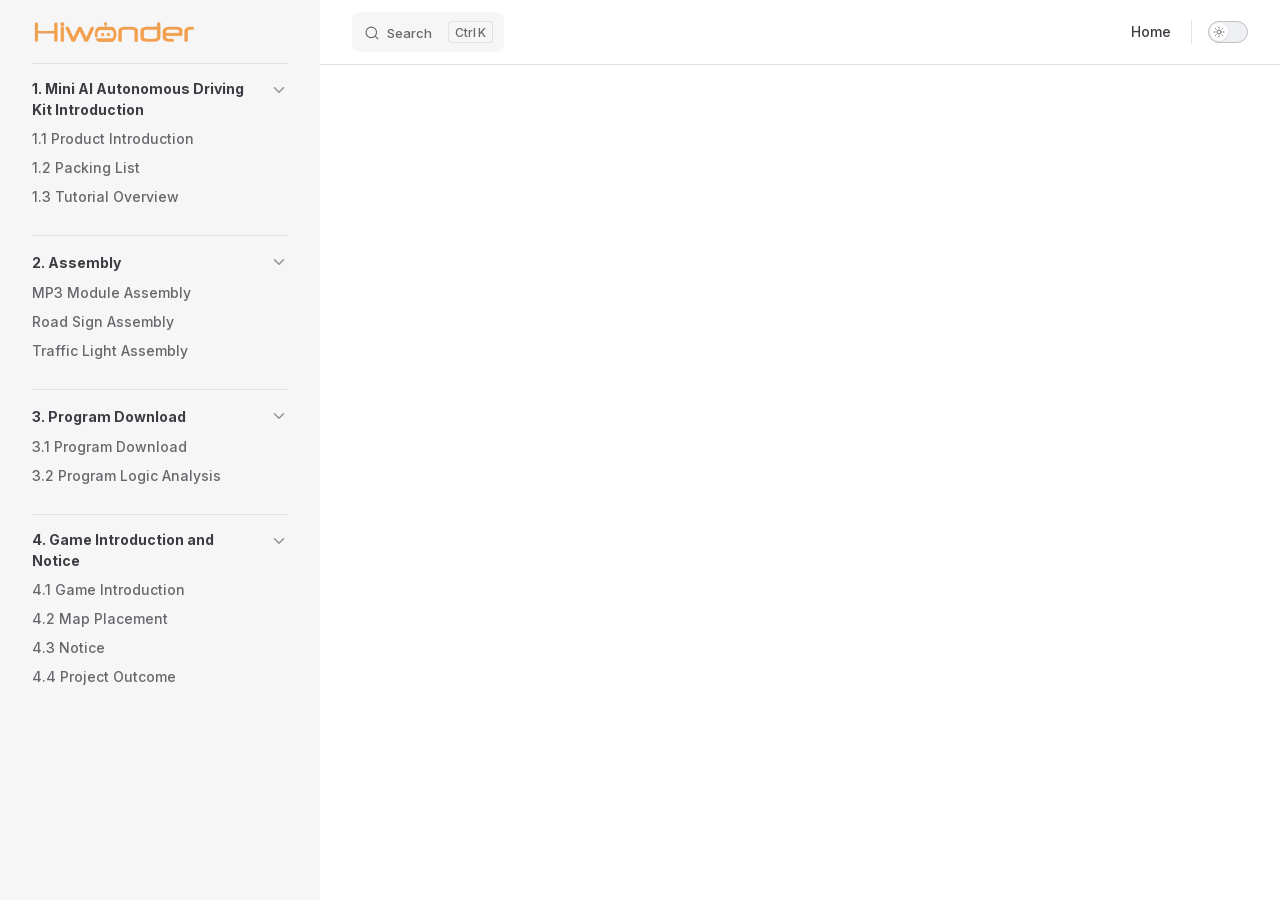
==== projects/AiNovaRobot/en/latest/docs/index.html @ c1d37ed6 "内容修改" ====
<!DOCTYPE html>
<html lang="en-US" dir="ltr">
  <head>
    <meta charset="utf-8">
    <meta name="viewport" content="width=device-width,initial-scale=1">
    <title>AiNova Robot Documentation</title>
    <meta name="description" content="AiNova Robot documentation">
    <meta name="generator" content="VitePress v1.6.4">
    <link rel="preload stylesheet" href="/projects/AiNovaRobot/en/latest/assets/style.CTawzDou.css" as="style">
    <link rel="preload stylesheet" href="/projects/AiNovaRobot/en/latest/vp-icons.css" as="style">
    
    <script type="module" src="/projects/AiNovaRobot/en/latest/assets/app.DLgzN-JH.js"></script>
    <link rel="preload" href="/projects/AiNovaRobot/en/latest/assets/inter-roman-latin.Di8DUHzh.woff2" as="font" type="font/woff2" crossorigin="">
    <link rel="modulepreload" href="/projects/AiNovaRobot/en/latest/assets/chunks/theme.DFyrDnM_.js">
    <link rel="modulepreload" href="/projects/AiNovaRobot/en/latest/assets/chunks/framework.BVKoBI-M.js">
    <link rel="modulepreload" href="/projects/AiNovaRobot/en/latest/assets/docs_index.md.DHeH-RkU.lean.js">
    <link rel="icon" href="/projects/AiNovaRobot/en/latest/favicon.ico">
    <script id="check-dark-mode">(()=>{const e=localStorage.getItem("vitepress-theme-appearance")||"auto",a=window.matchMedia("(prefers-color-scheme: dark)").matches;(!e||e==="auto"?a:e==="dark")&&document.documentElement.classList.add("dark")})();</script>
    <script id="check-mac-os">document.documentElement.classList.toggle("mac",/Mac|iPhone|iPod|iPad/i.test(navigator.platform));</script>
  </head>
  <body>
    <div id="app"><!--[--><div class="Layout" data-v-5d98c3a5><!--[--><!--]--><!--[--><span tabindex="-1" data-v-0b0ada53></span><a href="#VPContent" class="VPSkipLink visually-hidden" data-v-0b0ada53>Skip to content</a><!--]--><!----><header class="VPNav" data-v-5d98c3a5 data-v-ae24b3ad><div class="VPNavBar" data-v-ae24b3ad data-v-6aa21345><div class="wrapper" data-v-6aa21345><div class="container" data-v-6aa21345><div class="title" data-v-6aa21345><div class="VPNavBarTitle has-sidebar" data-v-6aa21345 data-v-1168a8e4><a class="title" href="/projects/AiNovaRobot/en/latest/" data-v-1168a8e4><!--[--><!--]--><!--[--><img class="VPImage logo" src="/projects/AiNovaRobot/en/latest/e-logo.webp" alt data-v-8426fc1a><!--]--><!----><!--[--><!--]--></a></div></div><div class="content" data-v-6aa21345><div class="content-body" data-v-6aa21345><!--[--><!--]--><div class="VPNavBarSearch search" data-v-6aa21345><!--[--><!----><div id="local-search"><button type="button" class="DocSearch DocSearch-Button" aria-label="Search"><span class="DocSearch-Button-Container"><span class="vp-icon DocSearch-Search-Icon"></span><span class="DocSearch-Button-Placeholder">Search</span></span><span class="DocSearch-Button-Keys"><kbd class="DocSearch-Button-Key"></kbd><kbd class="DocSearch-Button-Key">K</kbd></span></button></div><!--]--></div><nav aria-labelledby="main-nav-aria-label" class="VPNavBarMenu menu" data-v-6aa21345 data-v-dc692963><span id="main-nav-aria-label" class="visually-hidden" data-v-dc692963> Main Navigation </span><!--[--><!--[--><a class="VPLink link vp-external-link-icon VPNavBarMenuLink" href="https://www.hiwonder.net/" target="_self" rel="noreferrer" tabindex="0" data-v-dc692963 data-v-e56f3d57><!--[--><span data-v-e56f3d57>Home</span><!--]--></a><!--]--><!--]--></nav><!----><div class="VPNavBarAppearance appearance" data-v-6aa21345 data-v-6c893767><button class="VPSwitch VPSwitchAppearance" type="button" role="switch" title aria-checked="false" data-v-6c893767 data-v-5337faa4 data-v-1d5665e3><span class="check" data-v-1d5665e3><span class="icon" data-v-1d5665e3><!--[--><span class="vpi-sun sun" data-v-5337faa4></span><span class="vpi-moon moon" data-v-5337faa4></span><!--]--></span></span></button></div><!----><div class="VPFlyout VPNavBarExtra extra" data-v-6aa21345 data-v-bb2aa2f0 data-v-cf11d7a2><button type="button" class="button" aria-haspopup="true" aria-expanded="false" aria-label="extra navigation" data-v-cf11d7a2><span class="vpi-more-horizontal icon" data-v-cf11d7a2></span></button><div class="menu" data-v-cf11d7a2><div class="VPMenu" data-v-cf11d7a2 data-v-b98bc113><!----><!--[--><!--[--><!----><div class="group" data-v-bb2aa2f0><div class="item appearance" data-v-bb2aa2f0><p class="label" data-v-bb2aa2f0>Appearance</p><div class="appearance-action" data-v-bb2aa2f0><button class="VPSwitch VPSwitchAppearance" type="button" role="switch" title aria-checked="false" data-v-bb2aa2f0 data-v-5337faa4 data-v-1d5665e3><span class="check" data-v-1d5665e3><span class="icon" data-v-1d5665e3><!--[--><span class="vpi-sun sun" data-v-5337faa4></span><span class="vpi-moon moon" data-v-5337faa4></span><!--]--></span></span></button></div></div></div><!----><!--]--><!--]--></div></div></div><!--[--><!--]--><button type="button" class="VPNavBarHamburger hamburger" aria-label="mobile navigation" aria-expanded="false" aria-controls="VPNavScreen" data-v-6aa21345 data-v-e5dd9c1c><span class="container" data-v-e5dd9c1c><span class="top" data-v-e5dd9c1c></span><span class="middle" data-v-e5dd9c1c></span><span class="bottom" data-v-e5dd9c1c></span></span></button></div></div></div></div><div class="divider" data-v-6aa21345><div class="divider-line" data-v-6aa21345></div></div></div><!----></header><div class="VPLocalNav has-sidebar empty" data-v-5d98c3a5 data-v-a6f0e41e><div class="container" data-v-a6f0e41e><button class="menu" aria-expanded="false" aria-controls="VPSidebarNav" data-v-a6f0e41e><span class="vpi-align-left menu-icon" data-v-a6f0e41e></span><span class="menu-text" data-v-a6f0e41e>Menu</span></button><div class="VPLocalNavOutlineDropdown" style="--vp-vh:0px;" data-v-a6f0e41e data-v-8a42e2b4><button data-v-8a42e2b4>Return to top</button><!----></div></div></div><aside class="VPSidebar" data-v-5d98c3a5 data-v-319d5ca6><div class="curtain" data-v-319d5ca6></div><nav class="nav" id="VPSidebarNav" aria-labelledby="sidebar-aria-label" tabindex="-1" data-v-319d5ca6><span class="visually-hidden" id="sidebar-aria-label" data-v-319d5ca6> Sidebar Navigation </span><!--[--><!--]--><!--[--><div class="no-transition group" data-v-c40bc020><section class="VPSidebarItem level-0 collapsible is-link" data-v-c40bc020 data-v-b3fd67f8><div class="item" tabindex="0" data-v-b3fd67f8><div class="indicator" data-v-b3fd67f8></div><a class="VPLink link link" href="/projects/AiNovaRobot/en/latest/docs/1.Mini_AI_Autonomous_Driving_Kit_Introduction.html" data-v-b3fd67f8><!--[--><h2 class="text" data-v-b3fd67f8>1. Mini AI Autonomous Driving Kit Introduction</h2><!--]--></a><div class="caret" role="button" aria-label="toggle section" tabindex="0" data-v-b3fd67f8><span class="vpi-chevron-right caret-icon" data-v-b3fd67f8></span></div></div><div class="items" data-v-b3fd67f8><!--[--><div class="VPSidebarItem level-1 is-link" data-v-b3fd67f8 data-v-b3fd67f8><div class="item" data-v-b3fd67f8><div class="indicator" data-v-b3fd67f8></div><a class="VPLink link link" href="/projects/AiNovaRobot/en/latest/docs/1.Mini_AI_Autonomous_Driving_Kit_Introduction.html#_1-1-product-introduction" data-v-b3fd67f8><!--[--><p class="text" data-v-b3fd67f8>1.1 Product Introduction</p><!--]--></a><!----></div><!----></div><div class="VPSidebarItem level-1 is-link" data-v-b3fd67f8 data-v-b3fd67f8><div class="item" data-v-b3fd67f8><div class="indicator" data-v-b3fd67f8></div><a class="VPLink link link" href="/projects/AiNovaRobot/en/latest/docs/1.Mini_AI_Autonomous_Driving_Kit_Introduction.html#_1-2-packing-list" data-v-b3fd67f8><!--[--><p class="text" data-v-b3fd67f8>1.2 Packing List</p><!--]--></a><!----></div><!----></div><div class="VPSidebarItem level-1 is-link" data-v-b3fd67f8 data-v-b3fd67f8><div class="item" data-v-b3fd67f8><div class="indicator" data-v-b3fd67f8></div><a class="VPLink link link" href="/projects/AiNovaRobot/en/latest/docs/1.Mini_AI_Autonomous_Driving_Kit_Introduction.html#_1-3-tutorial-overview" data-v-b3fd67f8><!--[--><p class="text" data-v-b3fd67f8>1.3 Tutorial Overview</p><!--]--></a><!----></div><!----></div><!--]--></div></section></div><div class="no-transition group" data-v-c40bc020><section class="VPSidebarItem level-0 collapsible is-link" data-v-c40bc020 data-v-b3fd67f8><div class="item" tabindex="0" data-v-b3fd67f8><div class="indicator" data-v-b3fd67f8></div><a class="VPLink link link" href="/projects/AiNovaRobot/en/latest/docs/2.Assembly.html" data-v-b3fd67f8><!--[--><h2 class="text" data-v-b3fd67f8>2. Assembly</h2><!--]--></a><div class="caret" role="button" aria-label="toggle section" tabindex="0" data-v-b3fd67f8><span class="vpi-chevron-right caret-icon" data-v-b3fd67f8></span></div></div><div class="items" data-v-b3fd67f8><!--[--><div class="VPSidebarItem level-1 is-link" data-v-b3fd67f8 data-v-b3fd67f8><div class="item" data-v-b3fd67f8><div class="indicator" data-v-b3fd67f8></div><a class="VPLink link link" href="/projects/AiNovaRobot/en/latest/docs/2.Assembly.html#mp3-module-assembly" data-v-b3fd67f8><!--[--><p class="text" data-v-b3fd67f8>MP3 Module Assembly</p><!--]--></a><!----></div><!----></div><div class="VPSidebarItem level-1 is-link" data-v-b3fd67f8 data-v-b3fd67f8><div class="item" data-v-b3fd67f8><div class="indicator" data-v-b3fd67f8></div><a class="VPLink link link" href="/projects/AiNovaRobot/en/latest/docs/2.Assembly.html#road-sign-assembly" data-v-b3fd67f8><!--[--><p class="text" data-v-b3fd67f8>Road Sign Assembly</p><!--]--></a><!----></div><!----></div><div class="VPSidebarItem level-1 is-link" data-v-b3fd67f8 data-v-b3fd67f8><div class="item" data-v-b3fd67f8><div class="indicator" data-v-b3fd67f8></div><a class="VPLink link link" href="/projects/AiNovaRobot/en/latest/docs/2.Assembly.html#traffic-light-assembly" data-v-b3fd67f8><!--[--><p class="text" data-v-b3fd67f8>Traffic Light Assembly</p><!--]--></a><!----></div><!----></div><!--]--></div></section></div><div class="no-transition group" data-v-c40bc020><section class="VPSidebarItem level-0 collapsible is-link" data-v-c40bc020 data-v-b3fd67f8><div class="item" tabindex="0" data-v-b3fd67f8><div class="indicator" data-v-b3fd67f8></div><a class="VPLink link link" href="/projects/AiNovaRobot/en/latest/docs/3.Program_Download.html" data-v-b3fd67f8><!--[--><h2 class="text" data-v-b3fd67f8>3. Program Download</h2><!--]--></a><div class="caret" role="button" aria-label="toggle section" tabindex="0" data-v-b3fd67f8><span class="vpi-chevron-right caret-icon" data-v-b3fd67f8></span></div></div><div class="items" data-v-b3fd67f8><!--[--><div class="VPSidebarItem level-1 is-link" data-v-b3fd67f8 data-v-b3fd67f8><div class="item" data-v-b3fd67f8><div class="indicator" data-v-b3fd67f8></div><a class="VPLink link link" href="/projects/AiNovaRobot/en/latest/docs/3.Program_Download.html#_3-1-program-download" data-v-b3fd67f8><!--[--><p class="text" data-v-b3fd67f8>3.1 Program Download</p><!--]--></a><!----></div><!----></div><div class="VPSidebarItem level-1 is-link" data-v-b3fd67f8 data-v-b3fd67f8><div class="item" data-v-b3fd67f8><div class="indicator" data-v-b3fd67f8></div><a class="VPLink link link" href="/projects/AiNovaRobot/en/latest/docs/3.Program_Download.html#_3-2-program-logic-analysis" data-v-b3fd67f8><!--[--><p class="text" data-v-b3fd67f8>3.2 Program Logic Analysis</p><!--]--></a><!----></div><!----></div><!--]--></div></section></div><div class="no-transition group" data-v-c40bc020><section class="VPSidebarItem level-0 collapsible is-link" data-v-c40bc020 data-v-b3fd67f8><div class="item" tabindex="0" data-v-b3fd67f8><div class="indicator" data-v-b3fd67f8></div><a class="VPLink link link" href="/projects/AiNovaRobot/en/latest/docs/4.Game_Instruction.html" data-v-b3fd67f8><!--[--><h2 class="text" data-v-b3fd67f8>4. Game Introduction and Notice</h2><!--]--></a><div class="caret" role="button" aria-label="toggle section" tabindex="0" data-v-b3fd67f8><span class="vpi-chevron-right caret-icon" data-v-b3fd67f8></span></div></div><div class="items" data-v-b3fd67f8><!--[--><div class="VPSidebarItem level-1 is-link" data-v-b3fd67f8 data-v-b3fd67f8><div class="item" data-v-b3fd67f8><div class="indicator" data-v-b3fd67f8></div><a class="VPLink link link" href="/projects/AiNovaRobot/en/latest/docs/4.Game_Instruction.html#_4-1-game-introduction" data-v-b3fd67f8><!--[--><p class="text" data-v-b3fd67f8>4.1 Game Introduction</p><!--]--></a><!----></div><!----></div><div class="VPSidebarItem level-1 is-link" data-v-b3fd67f8 data-v-b3fd67f8><div class="item" data-v-b3fd67f8><div class="indicator" data-v-b3fd67f8></div><a class="VPLink link link" href="/projects/AiNovaRobot/en/latest/docs/4.Game_Instruction.html#_4-2-map-placement" data-v-b3fd67f8><!--[--><p class="text" data-v-b3fd67f8>4.2 Map Placement</p><!--]--></a><!----></div><!----></div><div class="VPSidebarItem level-1 is-link" data-v-b3fd67f8 data-v-b3fd67f8><div class="item" data-v-b3fd67f8><div class="indicator" data-v-b3fd67f8></div><a class="VPLink link link" href="/projects/AiNovaRobot/en/latest/docs/4.Game_Instruction.html#_4-3-notice" data-v-b3fd67f8><!--[--><p class="text" data-v-b3fd67f8>4.3 Notice</p><!--]--></a><!----></div><!----></div><div class="VPSidebarItem level-1 is-link" data-v-b3fd67f8 data-v-b3fd67f8><div class="item" data-v-b3fd67f8><div class="indicator" data-v-b3fd67f8></div><a class="VPLink link link" href="/projects/AiNovaRobot/en/latest/docs/4.Game_Instruction.html#_4-4-project-outcome" data-v-b3fd67f8><!--[--><p class="text" data-v-b3fd67f8>4.4 Project Outcome</p><!--]--></a><!----></div><!----></div><!--]--></div></section></div><!--]--><!--[--><!--]--></nav></aside><div class="VPContent has-sidebar" id="VPContent" data-v-5d98c3a5 data-v-1428d186><page-redirect data-v-1428d186></page-redirect></div><!----><!--[--><!--]--></div><!--[--><!----><!--]--><!----><!--]--></div>
    <script>window.__VP_HASH_MAP__=JSON.parse("{\"docs_1.mini_ai_autonomous_driving_kit_introduction.md\":\"BrAEsili\",\"docs_2.assembly.md\":\"BgGyeTSR\",\"docs_3.program_download.md\":\"BCMKDqMc\",\"docs_4.game_instruction.md\":\"-0Lbuvfd\",\"docs_index.md\":\"DHeH-RkU\",\"index.md\":\"DWuxhuNE\"}");window.__VP_SITE_DATA__=JSON.parse("{\"lang\":\"en-US\",\"dir\":\"ltr\",\"title\":\"AiNova Robot Documentation\",\"description\":\"AiNova Robot documentation\",\"base\":\"/projects/AiNovaRobot/en/latest/\",\"head\":[],\"router\":{\"prefetchLinks\":true},\"appearance\":true,\"themeConfig\":{\"siteTitle\":false,\"logo\":\"/e-logo.webp\",\"outline\":[2,3],\"search\":{\"provider\":\"local\",\"options\":{\"translations\":{\"button\":{\"buttonText\":\"Search\",\"buttonAriaLabel\":\"Search\"},\"modal\":{\"searchBox\":{\"resetButtonTitle\":\"Clear search query\",\"resetButtonAriaLabel\":\"Clear search query\",\"cancelButtonText\":\"Cancel\",\"cancelButtonAriaLabel\":\"Cancel\"},\"startScreen\":{\"recentSearchTitle\":\"Recent Searches\",\"noRecentSearchText\":\"No recent searches\",\"suggestedQueryTitle\":\"Suggested Queries\"},\"noResultsScreen\":{\"noResultsText\":\"No results found for\",\"suggestedQueryText\":\"You can try searching for\",\"reportMissingResultsText\":\"Have any queries?\",\"reportMissingResultsLinkText\":\"Report here\"},\"footer\":{\"selectText\":\"to select\",\"navigateText\":\"to navigate\",\"closeText\":\"to close\"}}}}},\"nav\":[{\"text\":\"Home\",\"link\":\"https://www.hiwonder.net/\",\"target\":\"_self\"}],\"sidebar\":[{\"text\":\"1. Mini AI Autonomous Driving Kit Introduction\",\"link\":\"/docs/1.Mini_AI_Autonomous_Driving_Kit_Introduction.html\",\"collapsed\":false,\"items\":[{\"text\":\"1.1 Product Introduction\",\"link\":\"/docs/1.Mini_AI_Autonomous_Driving_Kit_Introduction.html#_1-1-product-introduction\"},{\"text\":\"1.2 Packing List\",\"link\":\"/docs/1.Mini_AI_Autonomous_Driving_Kit_Introduction.html#_1-2-packing-list\"},{\"text\":\"1.3 Tutorial Overview\",\"link\":\"/docs/1.Mini_AI_Autonomous_Driving_Kit_Introduction.html#_1-3-tutorial-overview\"}]},{\"text\":\"2. Assembly\",\"link\":\"/docs/2.Assembly.html\",\"collapsed\":false,\"items\":[{\"text\":\"MP3 Module Assembly\",\"link\":\"/docs/2.Assembly.html#mp3-module-assembly\"},{\"text\":\"Road Sign Assembly\",\"link\":\"/docs/2.Assembly.html#road-sign-assembly\"},{\"text\":\"Traffic Light Assembly\",\"link\":\"/docs/2.Assembly.html#traffic-light-assembly\"}]},{\"text\":\"3. Program Download\",\"link\":\"/docs/3.Program_Download.html\",\"collapsed\":false,\"items\":[{\"text\":\"3.1 Program Download\",\"link\":\"/docs/3.Program_Download.html#_3-1-program-download\"},{\"text\":\"3.2 Program Logic Analysis\",\"link\":\"/docs/3.Program_Download.html#_3-2-program-logic-analysis\"}]},{\"text\":\"4. Game Introduction and Notice\",\"link\":\"/docs/4.Game_Instruction.html\",\"collapsed\":false,\"items\":[{\"text\":\"4.1 Game Introduction\",\"link\":\"/docs/4.Game_Instruction.html#_4-1-game-introduction\"},{\"text\":\"4.2 Map Placement\",\"link\":\"/docs/4.Game_Instruction.html#_4-2-map-placement\"},{\"text\":\"4.3 Notice\",\"link\":\"/docs/4.Game_Instruction.html#_4-3-notice\"},{\"text\":\"4.4 Project Outcome\",\"link\":\"/docs/4.Game_Instruction.html#_4-4-project-outcome\"}]}]},\"locales\":{},\"scrollOffset\":134,\"cleanUrls\":false}");</script>
    
  </body>
</html>
---- projects/AiNovaRobot/en/latest/assets/style.CTawzDou.css ----
@font-face{font-family:Inter;font-style:normal;font-weight:100 900;font-display:swap;src:url(/projects/AiNovaRobot/en/latest/assets/inter-roman-cyrillic-ext.BBPuwvHQ.woff2) format("woff2");unicode-range:U+0460-052F,U+1C80-1C88,U+20B4,U+2DE0-2DFF,U+A640-A69F,U+FE2E-FE2F}@font-face{font-family:Inter;font-style:normal;font-weight:100 900;font-display:swap;src:url(/projects/AiNovaRobot/en/latest/assets/inter-roman-cyrillic.C5lxZ8CY.woff2) format("woff2");unicode-range:U+0301,U+0400-045F,U+0490-0491,U+04B0-04B1,U+2116}@font-face{font-family:Inter;font-style:normal;font-weight:100 900;font-display:swap;src:url(/projects/AiNovaRobot/en/latest/assets/inter-roman-greek-ext.CqjqNYQ-.woff2) format("woff2");unicode-range:U+1F00-1FFF}@font-face{font-family:Inter;font-style:normal;font-weight:100 900;font-display:swap;src:url(/projects/AiNovaRobot/en/latest/assets/inter-roman-greek.BBVDIX6e.woff2) format("woff2");unicode-range:U+0370-0377,U+037A-037F,U+0384-038A,U+038C,U+038E-03A1,U+03A3-03FF}@font-face{font-family:Inter;font-style:normal;font-weight:100 900;font-display:swap;src:url(/projects/AiNovaRobot/en/latest/assets/inter-roman-vietnamese.BjW4sHH5.woff2) format("woff2");unicode-range:U+0102-0103,U+0110-0111,U+0128-0129,U+0168-0169,U+01A0-01A1,U+01AF-01B0,U+0300-0301,U+0303-0304,U+0308-0309,U+0323,U+0329,U+1EA0-1EF9,U+20AB}@font-face{font-family:Inter;font-style:normal;font-weight:100 900;font-display:swap;src:url(/projects/AiNovaRobot/en/latest/assets/inter-roman-latin-ext.4ZJIpNVo.woff2) format("woff2");unicode-range:U+0100-02AF,U+0304,U+0308,U+0329,U+1E00-1E9F,U+1EF2-1EFF,U+2020,U+20A0-20AB,U+20AD-20C0,U+2113,U+2C60-2C7F,U+A720-A7FF}@font-face{font-family:Inter;font-style:normal;font-weight:100 900;font-display:swap;src:url(/projects/AiNovaRobot/en/latest/assets/inter-roman-latin.Di8DUHzh.woff2) format("woff2");unicode-range:U+0000-00FF,U+0131,U+0152-0153,U+02BB-02BC,U+02C6,U+02DA,U+02DC,U+0304,U+0308,U+0329,U+2000-206F,U+2074,U+20AC,U+2122,U+2191,U+2193,U+2212,U+2215,U+FEFF,U+FFFD}@font-face{font-family:Inter;font-style:italic;font-weight:100 900;font-display:swap;src:url(/projects/AiNovaRobot/en/latest/assets/inter-italic-cyrillic-ext.r48I6akx.woff2) format("woff2");unicode-range:U+0460-052F,U+1C80-1C88,U+20B4,U+2DE0-2DFF,U+A640-A69F,U+FE2E-FE2F}@font-face{font-family:Inter;font-style:italic;font-weight:100 900;font-display:swap;src:url(/projects/AiNovaRobot/en/latest/assets/inter-italic-cyrillic.By2_1cv3.woff2) format("woff2");unicode-range:U+0301,U+0400-045F,U+0490-0491,U+04B0-04B1,U+2116}@font-face{font-family:Inter;font-style:italic;font-weight:100 900;font-display:swap;src:url(/projects/AiNovaRobot/en/latest/assets/inter-italic-greek-ext.1u6EdAuj.woff2) format("woff2");unicode-range:U+1F00-1FFF}@font-face{font-family:Inter;font-style:italic;font-weight:100 900;font-display:swap;src:url(/projects/AiNovaRobot/en/latest/assets/inter-italic-greek.DJ8dCoTZ.woff2) format("woff2");unicode-range:U+0370-0377,U+037A-037F,U+0384-038A,U+038C,U+038E-03A1,U+03A3-03FF}@font-face{font-family:Inter;font-style:italic;font-weight:100 900;font-display:swap;src:url(/projects/AiNovaRobot/en/latest/assets/inter-italic-vietnamese.BSbpV94h.woff2) format("woff2");unicode-range:U+0102-0103,U+0110-0111,U+0128-0129,U+0168-0169,U+01A0-01A1,U+01AF-01B0,U+0300-0301,U+0303-0304,U+0308-0309,U+0323,U+0329,U+1EA0-1EF9,U+20AB}@font-face{font-family:Inter;font-style:italic;font-weight:100 900;font-display:swap;src:url(/projects/AiNovaRobot/en/latest/assets/inter-italic-latin-ext.CN1xVJS-.woff2) format("woff2");unicode-range:U+0100-02AF,U+0304,U+0308,U+0329,U+1E00-1E9F,U+1EF2-1EFF,U+2020,U+20A0-20AB,U+20AD-20C0,U+2113,U+2C60-2C7F,U+A720-A7FF}@font-face{font-family:Inter;font-style:italic;font-weight:100 900;font-display:swap;src:url(/projects/AiNovaRobot/en/latest/assets/inter-italic-latin.C2AdPX0b.woff2) format("woff2");unicode-range:U+0000-00FF,U+0131,U+0152-0153,U+02BB-02BC,U+02C6,U+02DA,U+02DC,U+0304,U+0308,U+0329,U+2000-206F,U+2074,U+20AC,U+2122,U+2191,U+2193,U+2212,U+2215,U+FEFF,U+FFFD}@font-face{font-family:Punctuation SC;font-weight:400;src:local("PingFang SC Regular"),local("Noto Sans CJK SC"),local("Microsoft YaHei");unicode-range:U+201C,U+201D,U+2018,U+2019,U+2E3A,U+2014,U+2013,U+2026,U+00B7,U+007E,U+002F}@font-face{font-family:Punctuation SC;font-weight:500;src:local("PingFang SC Medium"),local("Noto Sans CJK SC"),local("Microsoft YaHei");unicode-range:U+201C,U+201D,U+2018,U+2019,U+2E3A,U+2014,U+2013,U+2026,U+00B7,U+007E,U+002F}@font-face{font-family:Punctuation SC;font-weight:600;src:local("PingFang SC Semibold"),local("Noto Sans CJK SC Bold"),local("Microsoft YaHei Bold");unicode-range:U+201C,U+201D,U+2018,U+2019,U+2E3A,U+2014,U+2013,U+2026,U+00B7,U+007E,U+002F}@font-face{font-family:Punctuation SC;font-weight:700;src:local("PingFang SC Semibold"),local("Noto Sans CJK SC Bold"),local("Microsoft YaHei Bold");unicode-range:U+201C,U+201D,U+2018,U+2019,U+2E3A,U+2014,U+2013,U+2026,U+00B7,U+007E,U+002F}:root{--vp-c-white: #ffffff;--vp-c-black: #000000;--vp-c-neutral: var(--vp-c-black);--vp-c-neutral-inverse: var(--vp-c-white)}.dark{--vp-c-neutral: var(--vp-c-white);--vp-c-neutral-inverse: var(--vp-c-black)}:root{--vp-c-gray-1: #dddde3;--vp-c-gray-2: #e4e4e9;--vp-c-gray-3: #ebebef;--vp-c-gray-soft: rgba(142, 150, 170, .14);--vp-c-indigo-1: #3451b2;--vp-c-indigo-2: #3a5ccc;--vp-c-indigo-3: #5672cd;--vp-c-indigo-soft: rgba(100, 108, 255, .14);--vp-c-purple-1: #6f42c1;--vp-c-purple-2: #7e4cc9;--vp-c-purple-3: #8e5cd9;--vp-c-purple-soft: rgba(159, 122, 234, .14);--vp-c-green-1: #18794e;--vp-c-green-2: #299764;--vp-c-green-3: #30a46c;--vp-c-green-soft: rgba(16, 185, 129, .14);--vp-c-yellow-1: #915930;--vp-c-yellow-2: #946300;--vp-c-yellow-3: #9f6a00;--vp-c-yellow-soft: rgba(234, 179, 8, .14);--vp-c-red-1: #b8272c;--vp-c-red-2: #d5393e;--vp-c-red-3: #e0575b;--vp-c-red-soft: rgba(244, 63, 94, .14);--vp-c-sponsor: #db2777}.dark{--vp-c-gray-1: #515c67;--vp-c-gray-2: #414853;--vp-c-gray-3: #32363f;--vp-c-gray-soft: rgba(101, 117, 133, .16);--vp-c-indigo-1: #a8b1ff;--vp-c-indigo-2: #5c73e7;--vp-c-indigo-3: #3e63dd;--vp-c-indigo-soft: rgba(100, 108, 255, .16);--vp-c-purple-1: #c8abfa;--vp-c-purple-2: #a879e6;--vp-c-purple-3: #8e5cd9;--vp-c-purple-soft: rgba(159, 122, 234, .16);--vp-c-green-1: #3dd68c;--vp-c-green-2: #30a46c;--vp-c-green-3: #298459;--vp-c-green-soft: rgba(16, 185, 129, .16);--vp-c-yellow-1: #f9b44e;--vp-c-yellow-2: #da8b17;--vp-c-yellow-3: #a46a0a;--vp-c-yellow-soft: rgba(234, 179, 8, .16);--vp-c-red-1: #f66f81;--vp-c-red-2: #f14158;--vp-c-red-3: #b62a3c;--vp-c-red-soft: rgba(244, 63, 94, .16)}:root{--vp-c-bg: #ffffff;--vp-c-bg-alt: #f6f6f7;--vp-c-bg-elv: #ffffff;--vp-c-bg-soft: #f6f6f7}.dark{--vp-c-bg: #1b1b1f;--vp-c-bg-alt: #161618;--vp-c-bg-elv: #202127;--vp-c-bg-soft: #202127}:root{--vp-c-border: #c2c2c4;--vp-c-divider: #e2e2e3;--vp-c-gutter: #e2e2e3}.dark{--vp-c-border: #3c3f44;--vp-c-divider: #2e2e32;--vp-c-gutter: #000000}:root{--vp-c-text-1: #3c3c43;--vp-c-text-2: #67676c;--vp-c-text-3: #929295}.dark{--vp-c-text-1: #dfdfd6;--vp-c-text-2: #98989f;--vp-c-text-3: #6a6a71}:root{--vp-c-default-1: var(--vp-c-gray-1);--vp-c-default-2: var(--vp-c-gray-2);--vp-c-default-3: var(--vp-c-gray-3);--vp-c-default-soft: var(--vp-c-gray-soft);--vp-c-brand-1: var(--vp-c-indigo-1);--vp-c-brand-2: var(--vp-c-indigo-2);--vp-c-brand-3: var(--vp-c-indigo-3);--vp-c-brand-soft: var(--vp-c-indigo-soft);--vp-c-brand: var(--vp-c-brand-1);--vp-c-tip-1: var(--vp-c-brand-1);--vp-c-tip-2: var(--vp-c-brand-2);--vp-c-tip-3: var(--vp-c-brand-3);--vp-c-tip-soft: var(--vp-c-brand-soft);--vp-c-note-1: var(--vp-c-brand-1);--vp-c-note-2: var(--vp-c-brand-2);--vp-c-note-3: var(--vp-c-brand-3);--vp-c-note-soft: var(--vp-c-brand-soft);--vp-c-success-1: var(--vp-c-green-1);--vp-c-success-2: var(--vp-c-green-2);--vp-c-success-3: var(--vp-c-green-3);--vp-c-success-soft: var(--vp-c-green-soft);--vp-c-important-1: var(--vp-c-purple-1);--vp-c-important-2: var(--vp-c-purple-2);--vp-c-important-3: var(--vp-c-purple-3);--vp-c-important-soft: var(--vp-c-purple-soft);--vp-c-warning-1: var(--vp-c-yellow-1);--vp-c-warning-2: var(--vp-c-yellow-2);--vp-c-warning-3: var(--vp-c-yellow-3);--vp-c-warning-soft: var(--vp-c-yellow-soft);--vp-c-danger-1: var(--vp-c-red-1);--vp-c-danger-2: var(--vp-c-red-2);--vp-c-danger-3: var(--vp-c-red-3);--vp-c-danger-soft: var(--vp-c-red-soft);--vp-c-caution-1: var(--vp-c-red-1);--vp-c-caution-2: var(--vp-c-red-2);--vp-c-caution-3: var(--vp-c-red-3);--vp-c-caution-soft: var(--vp-c-red-soft)}:root{--vp-font-family-base: "Inter", ui-sans-serif, system-ui, sans-serif, "Apple Color Emoji", "Segoe UI Emoji", "Segoe UI Symbol", "Noto Color Emoji";--vp-font-family-mono: ui-monospace, "Menlo", "Monaco", "Consolas", "Liberation Mono", "Courier New", monospace;font-optical-sizing:auto}:root:where(:lang(zh)){--vp-font-family-base: "Punctuation SC", "Inter", ui-sans-serif, system-ui, sans-serif, "Apple Color Emoji", "Segoe UI Emoji", "Segoe UI Symbol", "Noto Color Emoji"}:root{--vp-shadow-1: 0 1px 2px rgba(0, 0, 0, .04), 0 1px 2px rgba(0, 0, 0, .06);--vp-shadow-2: 0 3px 12px rgba(0, 0, 0, .07), 0 1px 4px rgba(0, 0, 0, .07);--vp-shadow-3: 0 12px 32px rgba(0, 0, 0, .1), 0 2px 6px rgba(0, 0, 0, .08);--vp-shadow-4: 0 14px 44px rgba(0, 0, 0, .12), 0 3px 9px rgba(0, 0, 0, .12);--vp-shadow-5: 0 18px 56px rgba(0, 0, 0, .16), 0 4px 12px rgba(0, 0, 0, .16)}:root{--vp-z-index-footer: 10;--vp-z-index-local-nav: 20;--vp-z-index-nav: 30;--vp-z-index-layout-top: 40;--vp-z-index-backdrop: 50;--vp-z-index-sidebar: 60}@media (min-width: 960px){:root{--vp-z-index-sidebar: 25}}:root{--vp-layout-max-width: 1440px}:root{--vp-header-anchor-symbol: "#"}:root{--vp-code-line-height: 1.7;--vp-code-font-size: .875em;--vp-code-color: var(--vp-c-brand-1);--vp-code-link-color: var(--vp-c-brand-1);--vp-code-link-hover-color: var(--vp-c-brand-2);--vp-code-bg: var(--vp-c-default-soft);--vp-code-block-color: var(--vp-c-text-2);--vp-code-block-bg: var(--vp-c-bg-alt);--vp-code-block-divider-color: var(--vp-c-gutter);--vp-code-lang-color: var(--vp-c-text-3);--vp-code-line-highlight-color: var(--vp-c-default-soft);--vp-code-line-number-color: var(--vp-c-text-3);--vp-code-line-diff-add-color: var(--vp-c-success-soft);--vp-code-line-diff-add-symbol-color: var(--vp-c-success-1);--vp-code-line-diff-remove-color: var(--vp-c-danger-soft);--vp-code-line-diff-remove-symbol-color: var(--vp-c-danger-1);--vp-code-line-warning-color: var(--vp-c-warning-soft);--vp-code-line-error-color: var(--vp-c-danger-soft);--vp-code-copy-code-border-color: var(--vp-c-divider);--vp-code-copy-code-bg: var(--vp-c-bg-soft);--vp-code-copy-code-hover-border-color: var(--vp-c-divider);--vp-code-copy-code-hover-bg: var(--vp-c-bg);--vp-code-copy-code-active-text: var(--vp-c-text-2);--vp-code-copy-copied-text-content: "Copied";--vp-code-tab-divider: var(--vp-code-block-divider-color);--vp-code-tab-text-color: var(--vp-c-text-2);--vp-code-tab-bg: var(--vp-code-block-bg);--vp-code-tab-hover-text-color: var(--vp-c-text-1);--vp-code-tab-active-text-color: var(--vp-c-text-1);--vp-code-tab-active-bar-color: var(--vp-c-brand-1)}:lang(es),:lang(pt){--vp-code-copy-copied-text-content: "Copiado"}:lang(fa){--vp-code-copy-copied-text-content: "کپی شد"}:lang(ko){--vp-code-copy-copied-text-content: "복사됨"}:lang(ru){--vp-code-copy-copied-text-content: "Скопировано"}:lang(zh){--vp-code-copy-copied-text-content: "已复制"}:root{--vp-button-brand-border: transparent;--vp-button-brand-text: var(--vp-c-white);--vp-button-brand-bg: var(--vp-c-brand-3);--vp-button-brand-hover-border: transparent;--vp-button-brand-hover-text: var(--vp-c-white);--vp-button-brand-hover-bg: var(--vp-c-brand-2);--vp-button-brand-active-border: transparent;--vp-button-brand-active-text: var(--vp-c-white);--vp-button-brand-active-bg: var(--vp-c-brand-1);--vp-button-alt-border: transparent;--vp-button-alt-text: var(--vp-c-text-1);--vp-button-alt-bg: var(--vp-c-default-3);--vp-button-alt-hover-border: transparent;--vp-button-alt-hover-text: var(--vp-c-text-1);--vp-button-alt-hover-bg: var(--vp-c-default-2);--vp-button-alt-active-border: transparent;--vp-button-alt-active-text: var(--vp-c-text-1);--vp-button-alt-active-bg: var(--vp-c-default-1);--vp-button-sponsor-border: var(--vp-c-text-2);--vp-button-sponsor-text: var(--vp-c-text-2);--vp-button-sponsor-bg: transparent;--vp-button-sponsor-hover-border: var(--vp-c-sponsor);--vp-button-sponsor-hover-text: var(--vp-c-sponsor);--vp-button-sponsor-hover-bg: transparent;--vp-button-sponsor-active-border: var(--vp-c-sponsor);--vp-button-sponsor-active-text: var(--vp-c-sponsor);--vp-button-sponsor-active-bg: transparent}:root{--vp-custom-block-font-size: 14px;--vp-custom-block-code-font-size: 13px;--vp-custom-block-info-border: transparent;--vp-custom-block-info-text: var(--vp-c-text-1);--vp-custom-block-info-bg: var(--vp-c-default-soft);--vp-custom-block-info-code-bg: var(--vp-c-default-soft);--vp-custom-block-note-border: transparent;--vp-custom-block-note-text: var(--vp-c-text-1);--vp-custom-block-note-bg: var(--vp-c-default-soft);--vp-custom-block-note-code-bg: var(--vp-c-default-soft);--vp-custom-block-tip-border: transparent;--vp-custom-block-tip-text: var(--vp-c-text-1);--vp-custom-block-tip-bg: var(--vp-c-tip-soft);--vp-custom-block-tip-code-bg: var(--vp-c-tip-soft);--vp-custom-block-important-border: transparent;--vp-custom-block-important-text: var(--vp-c-text-1);--vp-custom-block-important-bg: var(--vp-c-important-soft);--vp-custom-block-important-code-bg: var(--vp-c-important-soft);--vp-custom-block-warning-border: transparent;--vp-custom-block-warning-text: var(--vp-c-text-1);--vp-custom-block-warning-bg: var(--vp-c-warning-soft);--vp-custom-block-warning-code-bg: var(--vp-c-warning-soft);--vp-custom-block-danger-border: transparent;--vp-custom-block-danger-text: var(--vp-c-text-1);--vp-custom-block-danger-bg: var(--vp-c-danger-soft);--vp-custom-block-danger-code-bg: var(--vp-c-danger-soft);--vp-custom-block-caution-border: transparent;--vp-custom-block-caution-text: var(--vp-c-text-1);--vp-custom-block-caution-bg: var(--vp-c-caution-soft);--vp-custom-block-caution-code-bg: var(--vp-c-caution-soft);--vp-custom-block-details-border: var(--vp-custom-block-info-border);--vp-custom-block-details-text: var(--vp-custom-block-info-text);--vp-custom-block-details-bg: var(--vp-custom-block-info-bg);--vp-custom-block-details-code-bg: var(--vp-custom-block-info-code-bg)}:root{--vp-input-border-color: var(--vp-c-border);--vp-input-bg-color: var(--vp-c-bg-alt);--vp-input-switch-bg-color: var(--vp-c-default-soft)}:root{--vp-nav-height: 64px;--vp-nav-bg-color: var(--vp-c-bg);--vp-nav-screen-bg-color: var(--vp-c-bg);--vp-nav-logo-height: 24px}.hide-nav{--vp-nav-height: 0px}.hide-nav .VPSidebar{--vp-nav-height: 22px}:root{--vp-local-nav-bg-color: var(--vp-c-bg)}:root{--vp-sidebar-width: 272px;--vp-sidebar-bg-color: var(--vp-c-bg-alt)}:root{--vp-backdrop-bg-color: rgba(0, 0, 0, .6)}:root{--vp-home-hero-name-color: var(--vp-c-brand-1);--vp-home-hero-name-background: transparent;--vp-home-hero-image-background-image: none;--vp-home-hero-image-filter: none}:root{--vp-badge-info-border: transparent;--vp-badge-info-text: var(--vp-c-text-2);--vp-badge-info-bg: var(--vp-c-default-soft);--vp-badge-tip-border: transparent;--vp-badge-tip-text: var(--vp-c-tip-1);--vp-badge-tip-bg: var(--vp-c-tip-soft);--vp-badge-warning-border: transparent;--vp-badge-warning-text: var(--vp-c-warning-1);--vp-badge-warning-bg: var(--vp-c-warning-soft);--vp-badge-danger-border: transparent;--vp-badge-danger-text: var(--vp-c-danger-1);--vp-badge-danger-bg: var(--vp-c-danger-soft)}:root{--vp-carbon-ads-text-color: var(--vp-c-text-1);--vp-carbon-ads-poweredby-color: var(--vp-c-text-2);--vp-carbon-ads-bg-color: var(--vp-c-bg-soft);--vp-carbon-ads-hover-text-color: var(--vp-c-brand-1);--vp-carbon-ads-hover-poweredby-color: var(--vp-c-text-1)}:root{--vp-local-search-bg: var(--vp-c-bg);--vp-local-search-result-bg: var(--vp-c-bg);--vp-local-search-result-border: var(--vp-c-divider);--vp-local-search-result-selected-bg: var(--vp-c-bg);--vp-local-search-result-selected-border: var(--vp-c-brand-1);--vp-local-search-highlight-bg: var(--vp-c-brand-1);--vp-local-search-highlight-text: var(--vp-c-neutral-inverse)}@media (prefers-reduced-motion: reduce){*,:before,:after{animation-delay:-1ms!important;animation-duration:1ms!important;animation-iteration-count:1!important;background-attachment:initial!important;scroll-behavior:auto!important;transition-duration:0s!important;transition-delay:0s!important}}*,:before,:after{box-sizing:border-box}html{line-height:1.4;font-size:16px;-webkit-text-size-adjust:100%}html.dark{color-scheme:dark}body{margin:0;width:100%;min-width:320px;min-height:100vh;line-height:24px;font-family:var(--vp-font-family-base);font-size:16px;font-weight:400;color:var(--vp-c-text-1);background-color:var(--vp-c-bg);font-synthesis:style;text-rendering:optimizeLegibility;-webkit-font-smoothing:antialiased;-moz-osx-font-smoothing:grayscale}main{display:block}h1,h2,h3,h4,h5,h6{margin:0;line-height:24px;font-size:16px;font-weight:400}p{margin:0}strong,b{font-weight:600}a,area,button,[role=button],input,label,select,summary,textarea{touch-action:manipulation}a{color:inherit;text-decoration:inherit}ol,ul{list-style:none;margin:0;padding:0}blockquote{margin:0}pre,code,kbd,samp{font-family:var(--vp-font-family-mono)}img,svg,video,canvas,audio,iframe,embed,object{display:block}figure{margin:0}img,video{max-width:100%;height:auto}button,input,optgroup,select,textarea{border:0;padding:0;line-height:inherit;color:inherit}button{padding:0;font-family:inherit;background-color:transparent;background-image:none}button:enabled,[role=button]:enabled{cursor:pointer}button:focus,button:focus-visible{outline:1px dotted;outline:4px auto -webkit-focus-ring-color}button:focus:not(:focus-visible){outline:none!important}input:focus,textarea:focus,select:focus{outline:none}table{border-collapse:collapse}input{background-color:transparent}input:-ms-input-placeholder,textarea:-ms-input-placeholder{color:var(--vp-c-text-3)}input::-ms-input-placeholder,textarea::-ms-input-placeholder{color:var(--vp-c-text-3)}input::placeholder,textarea::placeholder{color:var(--vp-c-text-3)}input::-webkit-outer-spin-button,input::-webkit-inner-spin-button{-webkit-appearance:none;margin:0}input[type=number]{-moz-appearance:textfield}textarea{resize:vertical}select{-webkit-appearance:none}fieldset{margin:0;padding:0}h1,h2,h3,h4,h5,h6,li,p{overflow-wrap:break-word}vite-error-overlay{z-index:9999}mjx-container{overflow-x:auto}mjx-container>svg{display:inline-block;margin:auto}[class^=vpi-],[class*=" vpi-"],.vp-icon{width:1em;height:1em}[class^=vpi-].bg,[class*=" vpi-"].bg,.vp-icon.bg{background-size:100% 100%;background-color:transparent}[class^=vpi-]:not(.bg),[class*=" vpi-"]:not(.bg),.vp-icon:not(.bg){-webkit-mask:var(--icon) no-repeat;mask:var(--icon) no-repeat;-webkit-mask-size:100% 100%;mask-size:100% 100%;background-color:currentColor;color:inherit}.vpi-align-left{--icon: url("data:image/svg+xml,%3Csvg xmlns='http://www.w3.org/2000/svg' fill='none' stroke='currentColor' stroke-linecap='round' stroke-linejoin='round' stroke-width='2' viewBox='0 0 24 24'%3E%3Cpath d='M21 6H3M15 12H3M17 18H3'/%3E%3C/svg%3E")}.vpi-arrow-right,.vpi-arrow-down,.vpi-arrow-left,.vpi-arrow-up{--icon: url("data:image/svg+xml,%3Csvg xmlns='http://www.w3.org/2000/svg' fill='none' stroke='currentColor' stroke-linecap='round' stroke-linejoin='round' stroke-width='2' viewBox='0 0 24 24'%3E%3Cpath d='M5 12h14M12 5l7 7-7 7'/%3E%3C/svg%3E")}.vpi-chevron-right,.vpi-chevron-down,.vpi-chevron-left,.vpi-chevron-up{--icon: url("data:image/svg+xml,%3Csvg xmlns='http://www.w3.org/2000/svg' fill='none' stroke='currentColor' stroke-linecap='round' stroke-linejoin='round' stroke-width='2' viewBox='0 0 24 24'%3E%3Cpath d='m9 18 6-6-6-6'/%3E%3C/svg%3E")}.vpi-chevron-down,.vpi-arrow-down{transform:rotate(90deg)}.vpi-chevron-left,.vpi-arrow-left{transform:rotate(180deg)}.vpi-chevron-up,.vpi-arrow-up{transform:rotate(-90deg)}.vpi-square-pen{--icon: url("data:image/svg+xml,%3Csvg xmlns='http://www.w3.org/2000/svg' fill='none' stroke='currentColor' stroke-linecap='round' stroke-linejoin='round' stroke-width='2' viewBox='0 0 24 24'%3E%3Cpath d='M12 3H5a2 2 0 0 0-2 2v14a2 2 0 0 0 2 2h14a2 2 0 0 0 2-2v-7'/%3E%3Cpath d='M18.375 2.625a2.121 2.121 0 1 1 3 3L12 15l-4 1 1-4Z'/%3E%3C/svg%3E")}.vpi-plus{--icon: url("data:image/svg+xml,%3Csvg xmlns='http://www.w3.org/2000/svg' fill='none' stroke='currentColor' stroke-linecap='round' stroke-linejoin='round' stroke-width='2' viewBox='0 0 24 24'%3E%3Cpath d='M5 12h14M12 5v14'/%3E%3C/svg%3E")}.vpi-sun{--icon: url("data:image/svg+xml,%3Csvg xmlns='http://www.w3.org/2000/svg' fill='none' stroke='currentColor' stroke-linecap='round' stroke-linejoin='round' stroke-width='2' viewBox='0 0 24 24'%3E%3Ccircle cx='12' cy='12' r='4'/%3E%3Cpath d='M12 2v2M12 20v2M4.93 4.93l1.41 1.41M17.66 17.66l1.41 1.41M2 12h2M20 12h2M6.34 17.66l-1.41 1.41M19.07 4.93l-1.41 1.41'/%3E%3C/svg%3E")}.vpi-moon{--icon: url("data:image/svg+xml,%3Csvg xmlns='http://www.w3.org/2000/svg' fill='none' stroke='currentColor' stroke-linecap='round' stroke-linejoin='round' stroke-width='2' viewBox='0 0 24 24'%3E%3Cpath d='M12 3a6 6 0 0 0 9 9 9 9 0 1 1-9-9Z'/%3E%3C/svg%3E")}.vpi-more-horizontal{--icon: url("data:image/svg+xml,%3Csvg xmlns='http://www.w3.org/2000/svg' fill='none' stroke='currentColor' stroke-linecap='round' stroke-linejoin='round' stroke-width='2' viewBox='0 0 24 24'%3E%3Ccircle cx='12' cy='12' r='1'/%3E%3Ccircle cx='19' cy='12' r='1'/%3E%3Ccircle cx='5' cy='12' r='1'/%3E%3C/svg%3E")}.vpi-languages{--icon: url("data:image/svg+xml,%3Csvg xmlns='http://www.w3.org/2000/svg' fill='none' stroke='currentColor' stroke-linecap='round' stroke-linejoin='round' stroke-width='2' viewBox='0 0 24 24'%3E%3Cpath d='m5 8 6 6M4 14l6-6 2-3M2 5h12M7 2h1M22 22l-5-10-5 10M14 18h6'/%3E%3C/svg%3E")}.vpi-heart{--icon: url("data:image/svg+xml,%3Csvg xmlns='http://www.w3.org/2000/svg' fill='none' stroke='currentColor' stroke-linecap='round' stroke-linejoin='round' stroke-width='2' viewBox='0 0 24 24'%3E%3Cpath d='M19 14c1.49-1.46 3-3.21 3-5.5A5.5 5.5 0 0 0 16.5 3c-1.76 0-3 .5-4.5 2-1.5-1.5-2.74-2-4.5-2A5.5 5.5 0 0 0 2 8.5c0 2.3 1.5 4.05 3 5.5l7 7Z'/%3E%3C/svg%3E")}.vpi-search{--icon: url("data:image/svg+xml,%3Csvg xmlns='http://www.w3.org/2000/svg' fill='none' stroke='currentColor' stroke-linecap='round' stroke-linejoin='round' stroke-width='2' viewBox='0 0 24 24'%3E%3Ccircle cx='11' cy='11' r='8'/%3E%3Cpath d='m21 21-4.3-4.3'/%3E%3C/svg%3E")}.vpi-layout-list{--icon: url("data:image/svg+xml,%3Csvg xmlns='http://www.w3.org/2000/svg' fill='none' stroke='currentColor' stroke-linecap='round' stroke-linejoin='round' stroke-width='2' viewBox='0 0 24 24'%3E%3Crect width='7' height='7' x='3' y='3' rx='1'/%3E%3Crect width='7' height='7' x='3' y='14' rx='1'/%3E%3Cpath d='M14 4h7M14 9h7M14 15h7M14 20h7'/%3E%3C/svg%3E")}.vpi-delete{--icon: url("data:image/svg+xml,%3Csvg xmlns='http://www.w3.org/2000/svg' fill='none' stroke='currentColor' stroke-linecap='round' stroke-linejoin='round' stroke-width='2' viewBox='0 0 24 24'%3E%3Cpath d='M20 5H9l-7 7 7 7h11a2 2 0 0 0 2-2V7a2 2 0 0 0-2-2ZM18 9l-6 6M12 9l6 6'/%3E%3C/svg%3E")}.vpi-corner-down-left{--icon: url("data:image/svg+xml,%3Csvg xmlns='http://www.w3.org/2000/svg' fill='none' stroke='currentColor' stroke-linecap='round' stroke-linejoin='round' stroke-width='2' viewBox='0 0 24 24'%3E%3Cpath d='m9 10-5 5 5 5'/%3E%3Cpath d='M20 4v7a4 4 0 0 1-4 4H4'/%3E%3C/svg%3E")}:root{--vp-icon-copy: url("data:image/svg+xml,%3Csvg xmlns='http://www.w3.org/2000/svg' fill='none' stroke='rgba(128,128,128,1)' stroke-linecap='round' stroke-linejoin='round' stroke-width='2' viewBox='0 0 24 24'%3E%3Crect width='8' height='4' x='8' y='2' rx='1' ry='1'/%3E%3Cpath d='M16 4h2a2 2 0 0 1 2 2v14a2 2 0 0 1-2 2H6a2 2 0 0 1-2-2V6a2 2 0 0 1 2-2h2'/%3E%3C/svg%3E");--vp-icon-copied: url("data:image/svg+xml,%3Csvg xmlns='http://www.w3.org/2000/svg' fill='none' stroke='rgba(128,128,128,1)' stroke-linecap='round' stroke-linejoin='round' stroke-width='2' viewBox='0 0 24 24'%3E%3Crect width='8' height='4' x='8' y='2' rx='1' ry='1'/%3E%3Cpath d='M16 4h2a2 2 0 0 1 2 2v14a2 2 0 0 1-2 2H6a2 2 0 0 1-2-2V6a2 2 0 0 1 2-2h2'/%3E%3Cpath d='m9 14 2 2 4-4'/%3E%3C/svg%3E")}.visually-hidden{position:absolute;width:1px;height:1px;white-space:nowrap;clip:rect(0 0 0 0);clip-path:inset(50%);overflow:hidden}.custom-block{border:1px solid transparent;border-radius:8px;padding:16px 16px 8px;line-height:24px;font-size:var(--vp-custom-block-font-size);color:var(--vp-c-text-2)}.custom-block.info{border-color:var(--vp-custom-block-info-border);color:var(--vp-custom-block-info-text);background-color:var(--vp-custom-block-info-bg)}.custom-block.info a,.custom-block.info code{color:var(--vp-c-brand-1)}.custom-block.info a:hover,.custom-block.info a:hover>code{color:var(--vp-c-brand-2)}.custom-block.info code{background-color:var(--vp-custom-block-info-code-bg)}.custom-block.note{border-color:var(--vp-custom-block-note-border);color:var(--vp-custom-block-note-text);background-color:var(--vp-custom-block-note-bg)}.custom-block.note a,.custom-block.note code{color:var(--vp-c-brand-1)}.custom-block.note a:hover,.custom-block.note a:hover>code{color:var(--vp-c-brand-2)}.custom-block.note code{background-color:var(--vp-custom-block-note-code-bg)}.custom-block.tip{border-color:var(--vp-custom-block-tip-border);color:var(--vp-custom-block-tip-text);background-color:var(--vp-custom-block-tip-bg)}.custom-block.tip a,.custom-block.tip code{color:var(--vp-c-tip-1)}.custom-block.tip a:hover,.custom-block.tip a:hover>code{color:var(--vp-c-tip-2)}.custom-block.tip code{background-color:var(--vp-custom-block-tip-code-bg)}.custom-block.important{border-color:var(--vp-custom-block-important-border);color:var(--vp-custom-block-important-text);background-color:var(--vp-custom-block-important-bg)}.custom-block.important a,.custom-block.important code{color:var(--vp-c-important-1)}.custom-block.important a:hover,.custom-block.important a:hover>code{color:var(--vp-c-important-2)}.custom-block.important code{background-color:var(--vp-custom-block-important-code-bg)}.custom-block.warning{border-color:var(--vp-custom-block-warning-border);color:var(--vp-custom-block-warning-text);background-color:var(--vp-custom-block-warning-bg)}.custom-block.warning a,.custom-block.warning code{color:var(--vp-c-warning-1)}.custom-block.warning a:hover,.custom-block.warning a:hover>code{color:var(--vp-c-warning-2)}.custom-block.warning code{background-color:var(--vp-custom-block-warning-code-bg)}.custom-block.danger{border-color:var(--vp-custom-block-danger-border);color:var(--vp-custom-block-danger-text);background-color:var(--vp-custom-block-danger-bg)}.custom-block.danger a,.custom-block.danger code{color:var(--vp-c-danger-1)}.custom-block.danger a:hover,.custom-block.danger a:hover>code{color:var(--vp-c-danger-2)}.custom-block.danger code{background-color:var(--vp-custom-block-danger-code-bg)}.custom-block.caution{border-color:var(--vp-custom-block-caution-border);color:var(--vp-custom-block-caution-text);background-color:var(--vp-custom-block-caution-bg)}.custom-block.caution a,.custom-block.caution code{color:var(--vp-c-caution-1)}.custom-block.caution a:hover,.custom-block.caution a:hover>code{color:var(--vp-c-caution-2)}.custom-block.caution code{background-color:var(--vp-custom-block-caution-code-bg)}.custom-block.details{border-color:var(--vp-custom-block-details-border);color:var(--vp-custom-block-details-text);background-color:var(--vp-custom-block-details-bg)}.custom-block.details a{color:var(--vp-c-brand-1)}.custom-block.details a:hover,.custom-block.details a:hover>code{color:var(--vp-c-brand-2)}.custom-block.details code{background-color:var(--vp-custom-block-details-code-bg)}.custom-block-title{font-weight:600}.custom-block p+p{margin:8px 0}.custom-block.details summary{margin:0 0 8px;font-weight:700;cursor:pointer;-webkit-user-select:none;user-select:none}.custom-block.details summary+p{margin:8px 0}.custom-block a{color:inherit;font-weight:600;text-decoration:underline;text-underline-offset:2px;transition:opacity .25s}.custom-block a:hover{opacity:.75}.custom-block code{font-size:var(--vp-custom-block-code-font-size)}.custom-block.custom-block th,.custom-block.custom-block blockquote>p{font-size:var(--vp-custom-block-font-size);color:inherit}.dark .vp-code span{color:var(--shiki-dark, inherit)}html:not(.dark) .vp-code span{color:var(--shiki-light, inherit)}.vp-code-group{margin-top:16px}.vp-code-group .tabs{position:relative;display:flex;margin-right:-24px;margin-left:-24px;padding:0 12px;background-color:var(--vp-code-tab-bg);overflow-x:auto;overflow-y:hidden;box-shadow:inset 0 -1px var(--vp-code-tab-divider)}@media (min-width: 640px){.vp-code-group .tabs{margin-right:0;margin-left:0;border-radius:8px 8px 0 0}}.vp-code-group .tabs input{position:fixed;opacity:0;pointer-events:none}.vp-code-group .tabs label{position:relative;display:inline-block;border-bottom:1px solid transparent;padding:0 12px;line-height:48px;font-size:14px;font-weight:500;color:var(--vp-code-tab-text-color);white-space:nowrap;cursor:pointer;transition:color .25s}.vp-code-group .tabs label:after{position:absolute;right:8px;bottom:-1px;left:8px;z-index:1;height:2px;border-radius:2px;content:"";background-color:transparent;transition:background-color .25s}.vp-code-group label:hover{color:var(--vp-code-tab-hover-text-color)}.vp-code-group input:checked+label{color:var(--vp-code-tab-active-text-color)}.vp-code-group input:checked+label:after{background-color:var(--vp-code-tab-active-bar-color)}.vp-code-group div[class*=language-],.vp-block{display:none;margin-top:0!important;border-top-left-radius:0!important;border-top-right-radius:0!important}.vp-code-group div[class*=language-].active,.vp-block.active{display:block}.vp-block{padding:20px 24px}.vp-doc h1,.vp-doc h2,.vp-doc h3,.vp-doc h4,.vp-doc h5,.vp-doc h6{position:relative;font-weight:600;outline:none}.vp-doc h1{letter-spacing:-.02em;line-height:40px;font-size:28px}.vp-doc h2{margin:48px 0 16px;border-top:1px solid var(--vp-c-divider);padding-top:24px;letter-spacing:-.02em;line-height:32px;font-size:24px}.vp-doc h3{margin:32px 0 0;letter-spacing:-.01em;line-height:28px;font-size:20px}.vp-doc h4{margin:24px 0 0;letter-spacing:-.01em;line-height:24px;font-size:18px}.vp-doc .header-anchor{position:absolute;top:0;left:0;margin-left:-.87em;font-weight:500;-webkit-user-select:none;user-select:none;opacity:0;text-decoration:none;transition:color .25s,opacity .25s}.vp-doc .header-anchor:before{content:var(--vp-header-anchor-symbol)}.vp-doc h1:hover .header-anchor,.vp-doc h1 .header-anchor:focus,.vp-doc h2:hover .header-anchor,.vp-doc h2 .header-anchor:focus,.vp-doc h3:hover .header-anchor,.vp-doc h3 .header-anchor:focus,.vp-doc h4:hover .header-anchor,.vp-doc h4 .header-anchor:focus,.vp-doc h5:hover .header-anchor,.vp-doc h5 .header-anchor:focus,.vp-doc h6:hover .header-anchor,.vp-doc h6 .header-anchor:focus{opacity:1}@media (min-width: 768px){.vp-doc h1{letter-spacing:-.02em;line-height:40px;font-size:32px}}.vp-doc h2 .header-anchor{top:24px}.vp-doc p,.vp-doc summary{margin:16px 0}.vp-doc p{line-height:28px}.vp-doc blockquote{margin:16px 0;border-left:2px solid var(--vp-c-divider);padding-left:16px;transition:border-color .5s;color:var(--vp-c-text-2)}.vp-doc blockquote>p{margin:0;font-size:16px;transition:color .5s}.vp-doc a{font-weight:500;color:var(--vp-c-brand-1);text-decoration:underline;text-underline-offset:2px;transition:color .25s,opacity .25s}.vp-doc a:hover{color:var(--vp-c-brand-2)}.vp-doc strong{font-weight:600}.vp-doc ul,.vp-doc ol{padding-left:1.25rem;margin:16px 0}.vp-doc ul{list-style:disc}.vp-doc ol{list-style:decimal}.vp-doc li+li{margin-top:8px}.vp-doc li>ol,.vp-doc li>ul{margin:8px 0 0}.vp-doc table{display:block;border-collapse:collapse;margin:20px 0;overflow-x:auto}.vp-doc tr{background-color:var(--vp-c-bg);border-top:1px solid var(--vp-c-divider);transition:background-color .5s}.vp-doc tr:nth-child(2n){background-color:var(--vp-c-bg-soft)}.vp-doc th,.vp-doc td{border:1px solid var(--vp-c-divider);padding:8px 16px}.vp-doc th{text-align:left;font-size:14px;font-weight:600;color:var(--vp-c-text-2);background-color:var(--vp-c-bg-soft)}.vp-doc td{font-size:14px}.vp-doc hr{margin:16px 0;border:none;border-top:1px solid var(--vp-c-divider)}.vp-doc .custom-block{margin:16px 0}.vp-doc .custom-block p{margin:8px 0;line-height:24px}.vp-doc .custom-block p:first-child{margin:0}.vp-doc .custom-block div[class*=language-]{margin:8px 0;border-radius:8px}.vp-doc .custom-block div[class*=language-] code{font-weight:400;background-color:transparent}.vp-doc .custom-block .vp-code-group .tabs{margin:0;border-radius:8px 8px 0 0}.vp-doc :not(pre,h1,h2,h3,h4,h5,h6)>code{font-size:var(--vp-code-font-size);color:var(--vp-code-color)}.vp-doc :not(pre)>code{border-radius:4px;padding:3px 6px;background-color:var(--vp-code-bg);transition:color .25s,background-color .5s}.vp-doc a>code{color:var(--vp-code-link-color)}.vp-doc a:hover>code{color:var(--vp-code-link-hover-color)}.vp-doc h1>code,.vp-doc h2>code,.vp-doc h3>code,.vp-doc h4>code{font-size:.9em}.vp-doc div[class*=language-],.vp-block{position:relative;margin:16px -24px;background-color:var(--vp-code-block-bg);overflow-x:auto;transition:background-color .5s}@media (min-width: 640px){.vp-doc div[class*=language-],.vp-block{border-radius:8px;margin:16px 0}}@media (max-width: 639px){.vp-doc li div[class*=language-]{border-radius:8px 0 0 8px}}.vp-doc div[class*=language-]+div[class*=language-],.vp-doc div[class$=-api]+div[class*=language-],.vp-doc div[class*=language-]+div[class$=-api]>div[class*=language-]{margin-top:-8px}.vp-doc [class*=language-] pre,.vp-doc [class*=language-] code{direction:ltr;text-align:left;white-space:pre;word-spacing:normal;word-break:normal;word-wrap:normal;-moz-tab-size:4;-o-tab-size:4;tab-size:4;-webkit-hyphens:none;-moz-hyphens:none;-ms-hyphens:none;hyphens:none}.vp-doc [class*=language-] pre{position:relative;z-index:1;margin:0;padding:20px 0;background:transparent;overflow-x:auto}.vp-doc [class*=language-] code{display:block;padding:0 24px;width:fit-content;min-width:100%;line-height:var(--vp-code-line-height);font-size:var(--vp-code-font-size);color:var(--vp-code-block-color);transition:color .5s}.vp-doc [class*=language-] code .highlighted{background-color:var(--vp-code-line-highlight-color);transition:background-color .5s;margin:0 -24px;padding:0 24px;width:calc(100% + 48px);display:inline-block}.vp-doc [class*=language-] code .highlighted.error{background-color:var(--vp-code-line-error-color)}.vp-doc [class*=language-] code .highlighted.warning{background-color:var(--vp-code-line-warning-color)}.vp-doc [class*=language-] code .diff{transition:background-color .5s;margin:0 -24px;padding:0 24px;width:calc(100% + 48px);display:inline-block}.vp-doc [class*=language-] code .diff:before{position:absolute;left:10px}.vp-doc [class*=language-] .has-focused-lines .line:not(.has-focus){filter:blur(.095rem);opacity:.4;transition:filter .35s,opacity .35s}.vp-doc [class*=language-] .has-focused-lines .line:not(.has-focus){opacity:.7;transition:filter .35s,opacity .35s}.vp-doc [class*=language-]:hover .has-focused-lines .line:not(.has-focus){filter:blur(0);opacity:1}.vp-doc [class*=language-] code .diff.remove{background-color:var(--vp-code-line-diff-remove-color);opacity:.7}.vp-doc [class*=language-] code .diff.remove:before{content:"-";color:var(--vp-code-line-diff-remove-symbol-color)}.vp-doc [class*=language-] code .diff.add{background-color:var(--vp-code-line-diff-add-color)}.vp-doc [class*=language-] code .diff.add:before{content:"+";color:var(--vp-code-line-diff-add-symbol-color)}.vp-doc div[class*=language-].line-numbers-mode{padding-left:32px}.vp-doc .line-numbers-wrapper{position:absolute;top:0;bottom:0;left:0;z-index:3;border-right:1px solid var(--vp-code-block-divider-color);padding-top:20px;width:32px;text-align:center;font-family:var(--vp-font-family-mono);line-height:var(--vp-code-line-height);font-size:var(--vp-code-font-size);color:var(--vp-code-line-number-color);transition:border-color .5s,color .5s}.vp-doc [class*=language-]>button.copy{direction:ltr;position:absolute;top:12px;right:12px;z-index:3;border:1px solid var(--vp-code-copy-code-border-color);border-radius:4px;width:40px;height:40px;background-color:var(--vp-code-copy-code-bg);opacity:0;cursor:pointer;background-image:var(--vp-icon-copy);background-position:50%;background-size:20px;background-repeat:no-repeat;transition:border-color .25s,background-color .25s,opacity .25s}.vp-doc [class*=language-]:hover>button.copy,.vp-doc [class*=language-]>button.copy:focus{opacity:1}.vp-doc [class*=language-]>button.copy:hover,.vp-doc [class*=language-]>button.copy.copied{border-color:var(--vp-code-copy-code-hover-border-color);background-color:var(--vp-code-copy-code-hover-bg)}.vp-doc [class*=language-]>button.copy.copied,.vp-doc [class*=language-]>button.copy:hover.copied{border-radius:0 4px 4px 0;background-color:var(--vp-code-copy-code-hover-bg);background-image:var(--vp-icon-copied)}.vp-doc [class*=language-]>button.copy.copied:before,.vp-doc [class*=language-]>button.copy:hover.copied:before{position:relative;top:-1px;transform:translate(calc(-100% - 1px));display:flex;justify-content:center;align-items:center;border:1px solid var(--vp-code-copy-code-hover-border-color);border-right:0;border-radius:4px 0 0 4px;padding:0 10px;width:fit-content;height:40px;text-align:center;font-size:12px;font-weight:500;color:var(--vp-code-copy-code-active-text);background-color:var(--vp-code-copy-code-hover-bg);white-space:nowrap;content:var(--vp-code-copy-copied-text-content)}.vp-doc [class*=language-]>span.lang{position:absolute;top:2px;right:8px;z-index:2;font-size:12px;font-weight:500;-webkit-user-select:none;user-select:none;color:var(--vp-code-lang-color);transition:color .4s,opacity .4s}.vp-doc [class*=language-]:hover>button.copy+span.lang,.vp-doc [class*=language-]>button.copy:focus+span.lang{opacity:0}.vp-doc .VPTeamMembers{margin-top:24px}.vp-doc .VPTeamMembers.small.count-1 .container{margin:0!important;max-width:calc((100% - 24px)/2)!important}.vp-doc .VPTeamMembers.small.count-2 .container,.vp-doc .VPTeamMembers.small.count-3 .container{max-width:100%!important}.vp-doc .VPTeamMembers.medium.count-1 .container{margin:0!important;max-width:calc((100% - 24px)/2)!important}:is(.vp-external-link-icon,.vp-doc a[href*="://"],.vp-doc a[target=_blank]):not(:is(.no-icon,svg a,:has(img,svg))):after{display:inline-block;margin-top:-1px;margin-left:4px;width:11px;height:11px;background:currentColor;color:var(--vp-c-text-3);flex-shrink:0;--icon: url("data:image/svg+xml, %3Csvg xmlns='http://www.w3.org/2000/svg' viewBox='0 0 24 24' %3E%3Cpath d='M0 0h24v24H0V0z' fill='none' /%3E%3Cpath d='M9 5v2h6.59L4 18.59 5.41 20 17 8.41V15h2V5H9z' /%3E%3C/svg%3E");-webkit-mask-image:var(--icon);mask-image:var(--icon)}.vp-external-link-icon:after{content:""}.external-link-icon-enabled :is(.vp-doc a[href*="://"],.vp-doc a[target=_blank]):not(:is(.no-icon,svg a,:has(img,svg))):after{content:"";color:currentColor}.vp-sponsor{border-radius:16px;overflow:hidden}.vp-sponsor.aside{border-radius:12px}.vp-sponsor-section+.vp-sponsor-section{margin-top:4px}.vp-sponsor-tier{margin:0 0 4px!important;text-align:center;letter-spacing:1px!important;line-height:24px;width:100%;font-weight:600;color:var(--vp-c-text-2);background-color:var(--vp-c-bg-soft)}.vp-sponsor.normal .vp-sponsor-tier{padding:13px 0 11px;font-size:14px}.vp-sponsor.aside .vp-sponsor-tier{padding:9px 0 7px;font-size:12px}.vp-sponsor-grid+.vp-sponsor-tier{margin-top:4px}.vp-sponsor-grid{display:flex;flex-wrap:wrap;gap:4px}.vp-sponsor-grid.xmini .vp-sponsor-grid-link{height:64px}.vp-sponsor-grid.xmini .vp-sponsor-grid-image{max-width:64px;max-height:22px}.vp-sponsor-grid.mini .vp-sponsor-grid-link{height:72px}.vp-sponsor-grid.mini .vp-sponsor-grid-image{max-width:96px;max-height:24px}.vp-sponsor-grid.small .vp-sponsor-grid-link{height:96px}.vp-sponsor-grid.small .vp-sponsor-grid-image{max-width:96px;max-height:24px}.vp-sponsor-grid.medium .vp-sponsor-grid-link{height:112px}.vp-sponsor-grid.medium .vp-sponsor-grid-image{max-width:120px;max-height:36px}.vp-sponsor-grid.big .vp-sponsor-grid-link{height:184px}.vp-sponsor-grid.big .vp-sponsor-grid-image{max-width:192px;max-height:56px}.vp-sponsor-grid[data-vp-grid="2"] .vp-sponsor-grid-item{width:calc((100% - 4px)/2)}.vp-sponsor-grid[data-vp-grid="3"] .vp-sponsor-grid-item{width:calc((100% - 4px * 2) / 3)}.vp-sponsor-grid[data-vp-grid="4"] .vp-sponsor-grid-item{width:calc((100% - 12px)/4)}.vp-sponsor-grid[data-vp-grid="5"] .vp-sponsor-grid-item{width:calc((100% - 16px)/5)}.vp-sponsor-grid[data-vp-grid="6"] .vp-sponsor-grid-item{width:calc((100% - 4px * 5) / 6)}.vp-sponsor-grid-item{flex-shrink:0;width:100%;background-color:var(--vp-c-bg-soft);transition:background-color .25s}.vp-sponsor-grid-item:hover{background-color:var(--vp-c-default-soft)}.vp-sponsor-grid-item:hover .vp-sponsor-grid-image{filter:grayscale(0) invert(0)}.vp-sponsor-grid-item.empty:hover{background-color:var(--vp-c-bg-soft)}.dark .vp-sponsor-grid-item:hover{background-color:var(--vp-c-white)}.dark .vp-sponsor-grid-item.empty:hover{background-color:var(--vp-c-bg-soft)}.vp-sponsor-grid-link{display:flex}.vp-sponsor-grid-box{display:flex;justify-content:center;align-items:center;width:100%}.vp-sponsor-grid-image{max-width:100%;filter:grayscale(1);transition:filter .25s}.dark .vp-sponsor-grid-image{filter:grayscale(1) invert(1)}.VPBadge{display:inline-block;margin-left:2px;border:1px solid transparent;border-radius:12px;padding:0 10px;line-height:22px;font-size:12px;font-weight:500;transform:translateY(-2px)}.VPBadge.small{padding:0 6px;line-height:18px;font-size:10px;transform:translateY(-8px)}.VPDocFooter .VPBadge{display:none}.vp-doc h1>.VPBadge{margin-top:4px;vertical-align:top}.vp-doc h2>.VPBadge{margin-top:3px;padding:0 8px;vertical-align:top}.vp-doc h3>.VPBadge{vertical-align:middle}.vp-doc h4>.VPBadge,.vp-doc h5>.VPBadge,.vp-doc h6>.VPBadge{vertical-align:middle;line-height:18px}.VPBadge.info{border-color:var(--vp-badge-info-border);color:var(--vp-badge-info-text);background-color:var(--vp-badge-info-bg)}.VPBadge.tip{border-color:var(--vp-badge-tip-border);color:var(--vp-badge-tip-text);background-color:var(--vp-badge-tip-bg)}.VPBadge.warning{border-color:var(--vp-badge-warning-border);color:var(--vp-badge-warning-text);background-color:var(--vp-badge-warning-bg)}.VPBadge.danger{border-color:var(--vp-badge-danger-border);color:var(--vp-badge-danger-text);background-color:var(--vp-badge-danger-bg)}.VPBackdrop[data-v-c79a1216]{position:fixed;top:0;right:0;bottom:0;left:0;z-index:var(--vp-z-index-backdrop);background:var(--vp-backdrop-bg-color);transition:opacity .5s}.VPBackdrop.fade-enter-from[data-v-c79a1216],.VPBackdrop.fade-leave-to[data-v-c79a1216]{opacity:0}.VPBackdrop.fade-leave-active[data-v-c79a1216]{transition-duration:.25s}@media (min-width: 1280px){.VPBackdrop[data-v-c79a1216]{display:none}}.NotFound[data-v-d6be1790]{padding:64px 24px 96px;text-align:center}@media (min-width: 768px){.NotFound[data-v-d6be1790]{padding:96px 32px 168px}}.code[data-v-d6be1790]{line-height:64px;font-size:64px;font-weight:600}.title[data-v-d6be1790]{padding-top:12px;letter-spacing:2px;line-height:20px;font-size:20px;font-weight:700}.divider[data-v-d6be1790]{margin:24px auto 18px;width:64px;height:1px;background-color:var(--vp-c-divider)}.quote[data-v-d6be1790]{margin:0 auto;max-width:256px;font-size:14px;font-weight:500;color:var(--vp-c-text-2)}.action[data-v-d6be1790]{padding-top:20px}.link[data-v-d6be1790]{display:inline-block;border:1px solid var(--vp-c-brand-1);border-radius:16px;padding:3px 16px;font-size:14px;font-weight:500;color:var(--vp-c-brand-1);transition:border-color .25s,color .25s}.link[data-v-d6be1790]:hover{border-color:var(--vp-c-brand-2);color:var(--vp-c-brand-2)}.root[data-v-b933a997]{position:relative;z-index:1}.nested[data-v-b933a997]{padding-right:16px;padding-left:16px}.outline-link[data-v-b933a997]{display:block;line-height:32px;font-size:14px;font-weight:400;color:var(--vp-c-text-2);white-space:nowrap;overflow:hidden;text-overflow:ellipsis;transition:color .5s}.outline-link[data-v-b933a997]:hover,.outline-link.active[data-v-b933a997]{color:var(--vp-c-text-1);transition:color .25s}.outline-link.nested[data-v-b933a997]{padding-left:13px}.VPDocAsideOutline[data-v-a5bbad30]{display:none}.VPDocAsideOutline.has-outline[data-v-a5bbad30]{display:block}.content[data-v-a5bbad30]{position:relative;border-left:1px solid var(--vp-c-divider);padding-left:16px;font-size:13px;font-weight:500}.outline-marker[data-v-a5bbad30]{position:absolute;top:32px;left:-1px;z-index:0;opacity:0;width:2px;border-radius:2px;height:18px;background-color:var(--vp-c-brand-1);transition:top .25s cubic-bezier(0,1,.5,1),background-color .5s,opacity .25s}.outline-title[data-v-a5bbad30]{line-height:32px;font-size:14px;font-weight:600}.VPDocAside[data-v-3f215769]{display:flex;flex-direction:column;flex-grow:1}.spacer[data-v-3f215769]{flex-grow:1}.VPDocAside[data-v-3f215769] .spacer+.VPDocAsideSponsors,.VPDocAside[data-v-3f215769] .spacer+.VPDocAsideCarbonAds{margin-top:24px}.VPDocAside[data-v-3f215769] .VPDocAsideSponsors+.VPDocAsideCarbonAds{margin-top:16px}.VPLastUpdated[data-v-e98dd255]{line-height:24px;font-size:14px;font-weight:500;color:var(--vp-c-text-2)}@media (min-width: 640px){.VPLastUpdated[data-v-e98dd255]{line-height:32px;font-size:14px;font-weight:500}}.VPDocFooter[data-v-e257564d]{margin-top:64px}.edit-info[data-v-e257564d]{padding-bottom:18px}@media (min-width: 640px){.edit-info[data-v-e257564d]{display:flex;justify-content:space-between;align-items:center;padding-bottom:14px}}.edit-link-button[data-v-e257564d]{display:flex;align-items:center;border:0;line-height:32px;font-size:14px;font-weight:500;color:var(--vp-c-brand-1);transition:color .25s}.edit-link-button[data-v-e257564d]:hover{color:var(--vp-c-brand-2)}.edit-link-icon[data-v-e257564d]{margin-right:8px}.prev-next[data-v-e257564d]{border-top:1px solid var(--vp-c-divider);padding-top:24px;display:grid;grid-row-gap:8px}@media (min-width: 640px){.prev-next[data-v-e257564d]{grid-template-columns:repeat(2,1fr);grid-column-gap:16px}}.pager-link[data-v-e257564d]{display:block;border:1px solid var(--vp-c-divider);border-radius:8px;padding:11px 16px 13px;width:100%;height:100%;transition:border-color .25s}.pager-link[data-v-e257564d]:hover{border-color:var(--vp-c-brand-1)}.pager-link.next[data-v-e257564d]{margin-left:auto;text-align:right}.desc[data-v-e257564d]{display:block;line-height:20px;font-size:12px;font-weight:500;color:var(--vp-c-text-2)}.title[data-v-e257564d]{display:block;line-height:20px;font-size:14px;font-weight:500;color:var(--vp-c-brand-1);transition:color .25s}.VPDoc[data-v-39a288b8]{padding:32px 24px 96px;width:100%}@media (min-width: 768px){.VPDoc[data-v-39a288b8]{padding:48px 32px 128px}}@media (min-width: 960px){.VPDoc[data-v-39a288b8]{padding:48px 32px 0}.VPDoc:not(.has-sidebar) .container[data-v-39a288b8]{display:flex;justify-content:center;max-width:992px}.VPDoc:not(.has-sidebar) .content[data-v-39a288b8]{max-width:752px}}@media (min-width: 1280px){.VPDoc .container[data-v-39a288b8]{display:flex;justify-content:center}.VPDoc .aside[data-v-39a288b8]{display:block}}@media (min-width: 1440px){.VPDoc:not(.has-sidebar) .content[data-v-39a288b8]{max-width:784px}.VPDoc:not(.has-sidebar) .container[data-v-39a288b8]{max-width:1104px}}.container[data-v-39a288b8]{margin:0 auto;width:100%}.aside[data-v-39a288b8]{position:relative;display:none;order:2;flex-grow:1;padding-left:32px;width:100%;max-width:256px}.left-aside[data-v-39a288b8]{order:1;padding-left:unset;padding-right:32px}.aside-container[data-v-39a288b8]{position:fixed;top:0;padding-top:calc(var(--vp-nav-height) + var(--vp-layout-top-height, 0px) + var(--vp-doc-top-height, 0px) + 48px);width:224px;height:100vh;overflow-x:hidden;overflow-y:auto;scrollbar-width:none}.aside-container[data-v-39a288b8]::-webkit-scrollbar{display:none}.aside-curtain[data-v-39a288b8]{position:fixed;bottom:0;z-index:10;width:224px;height:32px;background:linear-gradient(transparent,var(--vp-c-bg) 70%)}.aside-content[data-v-39a288b8]{display:flex;flex-direction:column;min-height:calc(100vh - (var(--vp-nav-height) + var(--vp-layout-top-height, 0px) + 48px));padding-bottom:32px}.content[data-v-39a288b8]{position:relative;margin:0 auto;width:100%}@media (min-width: 960px){.content[data-v-39a288b8]{padding:0 32px 128px}}@media (min-width: 1280px){.content[data-v-39a288b8]{order:1;margin:0;min-width:640px}}.content-container[data-v-39a288b8]{margin:0 auto}.VPDoc.has-aside .content-container[data-v-39a288b8]{max-width:688px}.VPButton[data-v-fa7799d5]{display:inline-block;border:1px solid transparent;text-align:center;font-weight:600;white-space:nowrap;transition:color .25s,border-color .25s,background-color .25s}.VPButton[data-v-fa7799d5]:active{transition:color .1s,border-color .1s,background-color .1s}.VPButton.medium[data-v-fa7799d5]{border-radius:20px;padding:0 20px;line-height:38px;font-size:14px}.VPButton.big[data-v-fa7799d5]{border-radius:24px;padding:0 24px;line-height:46px;font-size:16px}.VPButton.brand[data-v-fa7799d5]{border-color:var(--vp-button-brand-border);color:var(--vp-button-brand-text);background-color:var(--vp-button-brand-bg)}.VPButton.brand[data-v-fa7799d5]:hover{border-color:var(--vp-button-brand-hover-border);color:var(--vp-button-brand-hover-text);background-color:var(--vp-button-brand-hover-bg)}.VPButton.brand[data-v-fa7799d5]:active{border-color:var(--vp-button-brand-active-border);color:var(--vp-button-brand-active-text);background-color:var(--vp-button-brand-active-bg)}.VPButton.alt[data-v-fa7799d5]{border-color:var(--vp-button-alt-border);color:var(--vp-button-alt-text);background-color:var(--vp-button-alt-bg)}.VPButton.alt[data-v-fa7799d5]:hover{border-color:var(--vp-button-alt-hover-border);color:var(--vp-button-alt-hover-text);background-color:var(--vp-button-alt-hover-bg)}.VPButton.alt[data-v-fa7799d5]:active{border-color:var(--vp-button-alt-active-border);color:var(--vp-button-alt-active-text);background-color:var(--vp-button-alt-active-bg)}.VPButton.sponsor[data-v-fa7799d5]{border-color:var(--vp-button-sponsor-border);color:var(--vp-button-sponsor-text);background-color:var(--vp-button-sponsor-bg)}.VPButton.sponsor[data-v-fa7799d5]:hover{border-color:var(--vp-button-sponsor-hover-border);color:var(--vp-button-sponsor-hover-text);background-color:var(--vp-button-sponsor-hover-bg)}.VPButton.sponsor[data-v-fa7799d5]:active{border-color:var(--vp-button-sponsor-active-border);color:var(--vp-button-sponsor-active-text);background-color:var(--vp-button-sponsor-active-bg)}html:not(.dark) .VPImage.dark[data-v-8426fc1a]{display:none}.dark .VPImage.light[data-v-8426fc1a]{display:none}.VPHero[data-v-4f9c455b]{margin-top:calc((var(--vp-nav-height) + var(--vp-layout-top-height, 0px)) * -1);padding:calc(var(--vp-nav-height) + var(--vp-layout-top-height, 0px) + 48px) 24px 48px}@media (min-width: 640px){.VPHero[data-v-4f9c455b]{padding:calc(var(--vp-nav-height) + var(--vp-layout-top-height, 0px) + 80px) 48px 64px}}@media (min-width: 960px){.VPHero[data-v-4f9c455b]{padding:calc(var(--vp-nav-height) + var(--vp-layout-top-height, 0px) + 80px) 64px 64px}}.container[data-v-4f9c455b]{display:flex;flex-direction:column;margin:0 auto;max-width:1152px}@media (min-width: 960px){.container[data-v-4f9c455b]{flex-direction:row}}.main[data-v-4f9c455b]{position:relative;z-index:10;order:2;flex-grow:1;flex-shrink:0}.VPHero.has-image .container[data-v-4f9c455b]{text-align:center}@media (min-width: 960px){.VPHero.has-image .container[data-v-4f9c455b]{text-align:left}}@media (min-width: 960px){.main[data-v-4f9c455b]{order:1;width:calc((100% / 3) * 2)}.VPHero.has-image .main[data-v-4f9c455b]{max-width:592px}}.heading[data-v-4f9c455b]{display:flex;flex-direction:column}.name[data-v-4f9c455b],.text[data-v-4f9c455b]{width:fit-content;max-width:392px;letter-spacing:-.4px;line-height:40px;font-size:32px;font-weight:700;white-space:pre-wrap}.VPHero.has-image .name[data-v-4f9c455b],.VPHero.has-image .text[data-v-4f9c455b]{margin:0 auto}.name[data-v-4f9c455b]{color:var(--vp-home-hero-name-color)}.clip[data-v-4f9c455b]{background:var(--vp-home-hero-name-background);-webkit-background-clip:text;background-clip:text;-webkit-text-fill-color:var(--vp-home-hero-name-color)}@media (min-width: 640px){.name[data-v-4f9c455b],.text[data-v-4f9c455b]{max-width:576px;line-height:56px;font-size:48px}}@media (min-width: 960px){.name[data-v-4f9c455b],.text[data-v-4f9c455b]{line-height:64px;font-size:56px}.VPHero.has-image .name[data-v-4f9c455b],.VPHero.has-image .text[data-v-4f9c455b]{margin:0}}.tagline[data-v-4f9c455b]{padding-top:8px;max-width:392px;line-height:28px;font-size:18px;font-weight:500;white-space:pre-wrap;color:var(--vp-c-text-2)}.VPHero.has-image .tagline[data-v-4f9c455b]{margin:0 auto}@media (min-width: 640px){.tagline[data-v-4f9c455b]{padding-top:12px;max-width:576px;line-height:32px;font-size:20px}}@media (min-width: 960px){.tagline[data-v-4f9c455b]{line-height:36px;font-size:24px}.VPHero.has-image .tagline[data-v-4f9c455b]{margin:0}}.actions[data-v-4f9c455b]{display:flex;flex-wrap:wrap;margin:-6px;padding-top:24px}.VPHero.has-image .actions[data-v-4f9c455b]{justify-content:center}@media (min-width: 640px){.actions[data-v-4f9c455b]{padding-top:32px}}@media (min-width: 960px){.VPHero.has-image .actions[data-v-4f9c455b]{justify-content:flex-start}}.action[data-v-4f9c455b]{flex-shrink:0;padding:6px}.image[data-v-4f9c455b]{order:1;margin:-76px -24px -48px}@media (min-width: 640px){.image[data-v-4f9c455b]{margin:-108px -24px -48px}}@media (min-width: 960px){.image[data-v-4f9c455b]{flex-grow:1;order:2;margin:0;min-height:100%}}.image-container[data-v-4f9c455b]{position:relative;margin:0 auto;width:320px;height:320px}@media (min-width: 640px){.image-container[data-v-4f9c455b]{width:392px;height:392px}}@media (min-width: 960px){.image-container[data-v-4f9c455b]{display:flex;justify-content:center;align-items:center;width:100%;height:100%;transform:translate(-32px,-32px)}}.image-bg[data-v-4f9c455b]{position:absolute;top:50%;left:50%;border-radius:50%;width:192px;height:192px;background-image:var(--vp-home-hero-image-background-image);filter:var(--vp-home-hero-image-filter);transform:translate(-50%,-50%)}@media (min-width: 640px){.image-bg[data-v-4f9c455b]{width:256px;height:256px}}@media (min-width: 960px){.image-bg[data-v-4f9c455b]{width:320px;height:320px}}[data-v-4f9c455b] .image-src{position:absolute;top:50%;left:50%;max-width:192px;max-height:192px;transform:translate(-50%,-50%)}@media (min-width: 640px){[data-v-4f9c455b] .image-src{max-width:256px;max-height:256px}}@media (min-width: 960px){[data-v-4f9c455b] .image-src{max-width:320px;max-height:320px}}.VPFeature[data-v-a3976bdc]{display:block;border:1px solid var(--vp-c-bg-soft);border-radius:12px;height:100%;background-color:var(--vp-c-bg-soft);transition:border-color .25s,background-color .25s}.VPFeature.link[data-v-a3976bdc]:hover{border-color:var(--vp-c-brand-1)}.box[data-v-a3976bdc]{display:flex;flex-direction:column;padding:24px;height:100%}.box[data-v-a3976bdc]>.VPImage{margin-bottom:20px}.icon[data-v-a3976bdc]{display:flex;justify-content:center;align-items:center;margin-bottom:20px;border-radius:6px;background-color:var(--vp-c-default-soft);width:48px;height:48px;font-size:24px;transition:background-color .25s}.title[data-v-a3976bdc]{line-height:24px;font-size:16px;font-weight:600}.details[data-v-a3976bdc]{flex-grow:1;padding-top:8px;line-height:24px;font-size:14px;font-weight:500;color:var(--vp-c-text-2)}.link-text[data-v-a3976bdc]{padding-top:8px}.link-text-value[data-v-a3976bdc]{display:flex;align-items:center;font-size:14px;font-weight:500;color:var(--vp-c-brand-1)}.link-text-icon[data-v-a3976bdc]{margin-left:6px}.VPFeatures[data-v-a6181336]{position:relative;padding:0 24px}@media (min-width: 640px){.VPFeatures[data-v-a6181336]{padding:0 48px}}@media (min-width: 960px){.VPFeatures[data-v-a6181336]{padding:0 64px}}.container[data-v-a6181336]{margin:0 auto;max-width:1152px}.items[data-v-a6181336]{display:flex;flex-wrap:wrap;margin:-8px}.item[data-v-a6181336]{padding:8px;width:100%}@media (min-width: 640px){.item.grid-2[data-v-a6181336],.item.grid-4[data-v-a6181336],.item.grid-6[data-v-a6181336]{width:50%}}@media (min-width: 768px){.item.grid-2[data-v-a6181336],.item.grid-4[data-v-a6181336]{width:50%}.item.grid-3[data-v-a6181336],.item.grid-6[data-v-a6181336]{width:calc(100% / 3)}}@media (min-width: 960px){.item.grid-4[data-v-a6181336]{width:25%}}.container[data-v-8e2d4988]{margin:auto;width:100%;max-width:1280px;padding:0 24px}@media (min-width: 640px){.container[data-v-8e2d4988]{padding:0 48px}}@media (min-width: 960px){.container[data-v-8e2d4988]{width:100%;padding:0 64px}}.vp-doc[data-v-8e2d4988] .VPHomeSponsors,.vp-doc[data-v-8e2d4988] .VPTeamPage{margin-left:var(--vp-offset, calc(50% - 50vw) );margin-right:var(--vp-offset, calc(50% - 50vw) )}.vp-doc[data-v-8e2d4988] .VPHomeSponsors h2{border-top:none;letter-spacing:normal}.vp-doc[data-v-8e2d4988] .VPHomeSponsors a,.vp-doc[data-v-8e2d4988] .VPTeamPage a{text-decoration:none}.VPHome[data-v-8b561e3d]{margin-bottom:96px}@media (min-width: 768px){.VPHome[data-v-8b561e3d]{margin-bottom:128px}}.VPContent[data-v-1428d186]{flex-grow:1;flex-shrink:0;margin:var(--vp-layout-top-height, 0px) auto 0;width:100%}.VPContent.is-home[data-v-1428d186]{width:100%;max-width:100%}.VPContent.has-sidebar[data-v-1428d186]{margin:0}@media (min-width: 960px){.VPContent[data-v-1428d186]{padding-top:var(--vp-nav-height)}.VPContent.has-sidebar[data-v-1428d186]{margin:var(--vp-layout-top-height, 0px) 0 0;padding-left:var(--vp-sidebar-width)}}@media (min-width: 1440px){.VPContent.has-sidebar[data-v-1428d186]{padding-right:calc((100vw - var(--vp-layout-max-width)) / 2);padding-left:calc((100vw - var(--vp-layout-max-width)) / 2 + var(--vp-sidebar-width))}}.VPFooter[data-v-e315a0ad]{position:relative;z-index:var(--vp-z-index-footer);border-top:1px solid var(--vp-c-gutter);padding:32px 24px;background-color:var(--vp-c-bg)}.VPFooter.has-sidebar[data-v-e315a0ad]{display:none}.VPFooter[data-v-e315a0ad] a{text-decoration-line:underline;text-underline-offset:2px;transition:color .25s}.VPFooter[data-v-e315a0ad] a:hover{color:var(--vp-c-text-1)}@media (min-width: 768px){.VPFooter[data-v-e315a0ad]{padding:32px}}.container[data-v-e315a0ad]{margin:0 auto;max-width:var(--vp-layout-max-width);text-align:center}.message[data-v-e315a0ad],.copyright[data-v-e315a0ad]{line-height:24px;font-size:14px;font-weight:500;color:var(--vp-c-text-2)}.VPLocalNavOutlineDropdown[data-v-8a42e2b4]{padding:12px 20px 11px}@media (min-width: 960px){.VPLocalNavOutlineDropdown[data-v-8a42e2b4]{padding:12px 36px 11px}}.VPLocalNavOutlineDropdown button[data-v-8a42e2b4]{display:block;font-size:12px;font-weight:500;line-height:24px;color:var(--vp-c-text-2);transition:color .5s;position:relative}.VPLocalNavOutlineDropdown button[data-v-8a42e2b4]:hover{color:var(--vp-c-text-1);transition:color .25s}.VPLocalNavOutlineDropdown button.open[data-v-8a42e2b4]{color:var(--vp-c-text-1)}.icon[data-v-8a42e2b4]{display:inline-block;vertical-align:middle;margin-left:2px;font-size:14px;transform:rotate(0);transition:transform .25s}@media (min-width: 960px){.VPLocalNavOutlineDropdown button[data-v-8a42e2b4]{font-size:14px}.icon[data-v-8a42e2b4]{font-size:16px}}.open>.icon[data-v-8a42e2b4]{transform:rotate(90deg)}.items[data-v-8a42e2b4]{position:absolute;top:40px;right:16px;left:16px;display:grid;gap:1px;border:1px solid var(--vp-c-border);border-radius:8px;background-color:var(--vp-c-gutter);max-height:calc(var(--vp-vh, 100vh) - 86px);overflow:hidden auto;box-shadow:var(--vp-shadow-3)}@media (min-width: 960px){.items[data-v-8a42e2b4]{right:auto;left:calc(var(--vp-sidebar-width) + 32px);width:320px}}.header[data-v-8a42e2b4]{background-color:var(--vp-c-bg-soft)}.top-link[data-v-8a42e2b4]{display:block;padding:0 16px;line-height:48px;font-size:14px;font-weight:500;color:var(--vp-c-brand-1)}.outline[data-v-8a42e2b4]{padding:8px 0;background-color:var(--vp-c-bg-soft)}.flyout-enter-active[data-v-8a42e2b4]{transition:all .2s ease-out}.flyout-leave-active[data-v-8a42e2b4]{transition:all .15s ease-in}.flyout-enter-from[data-v-8a42e2b4],.flyout-leave-to[data-v-8a42e2b4]{opacity:0;transform:translateY(-16px)}.VPLocalNav[data-v-a6f0e41e]{position:sticky;top:0;left:0;z-index:var(--vp-z-index-local-nav);border-bottom:1px solid var(--vp-c-gutter);padding-top:var(--vp-layout-top-height, 0px);width:100%;background-color:var(--vp-local-nav-bg-color)}.VPLocalNav.fixed[data-v-a6f0e41e]{position:fixed}@media (min-width: 960px){.VPLocalNav[data-v-a6f0e41e]{top:var(--vp-nav-height)}.VPLocalNav.has-sidebar[data-v-a6f0e41e]{padding-left:var(--vp-sidebar-width)}.VPLocalNav.empty[data-v-a6f0e41e]{display:none}}@media (min-width: 1280px){.VPLocalNav[data-v-a6f0e41e]{display:none}}@media (min-width: 1440px){.VPLocalNav.has-sidebar[data-v-a6f0e41e]{padding-left:calc((100vw - var(--vp-layout-max-width)) / 2 + var(--vp-sidebar-width))}}.container[data-v-a6f0e41e]{display:flex;justify-content:space-between;align-items:center}.menu[data-v-a6f0e41e]{display:flex;align-items:center;padding:12px 24px 11px;line-height:24px;font-size:12px;font-weight:500;color:var(--vp-c-text-2);transition:color .5s}.menu[data-v-a6f0e41e]:hover{color:var(--vp-c-text-1);transition:color .25s}@media (min-width: 768px){.menu[data-v-a6f0e41e]{padding:0 32px}}@media (min-width: 960px){.menu[data-v-a6f0e41e]{display:none}}.menu-icon[data-v-a6f0e41e]{margin-right:8px;font-size:14px}.VPOutlineDropdown[data-v-a6f0e41e]{padding:12px 24px 11px}@media (min-width: 768px){.VPOutlineDropdown[data-v-a6f0e41e]{padding:12px 32px 11px}}.VPSwitch[data-v-1d5665e3]{position:relative;border-radius:11px;display:block;width:40px;height:22px;flex-shrink:0;border:1px solid var(--vp-input-border-color);background-color:var(--vp-input-switch-bg-color);transition:border-color .25s!important}.VPSwitch[data-v-1d5665e3]:hover{border-color:var(--vp-c-brand-1)}.check[data-v-1d5665e3]{position:absolute;top:1px;left:1px;width:18px;height:18px;border-radius:50%;background-color:var(--vp-c-neutral-inverse);box-shadow:var(--vp-shadow-1);transition:transform .25s!important}.icon[data-v-1d5665e3]{position:relative;display:block;width:18px;height:18px;border-radius:50%;overflow:hidden}.icon[data-v-1d5665e3] [class^=vpi-]{position:absolute;top:3px;left:3px;width:12px;height:12px;color:var(--vp-c-text-2)}.dark .icon[data-v-1d5665e3] [class^=vpi-]{color:var(--vp-c-text-1);transition:opacity .25s!important}.sun[data-v-5337faa4]{opacity:1}.moon[data-v-5337faa4],.dark .sun[data-v-5337faa4]{opacity:0}.dark .moon[data-v-5337faa4]{opacity:1}.dark .VPSwitchAppearance[data-v-5337faa4] .check{transform:translate(18px)}.VPNavBarAppearance[data-v-6c893767]{display:none}@media (min-width: 1280px){.VPNavBarAppearance[data-v-6c893767]{display:flex;align-items:center}}.VPMenuGroup+.VPMenuLink[data-v-35975db6]{margin:12px -12px 0;border-top:1px solid var(--vp-c-divider);padding:12px 12px 0}.link[data-v-35975db6]{display:block;border-radius:6px;padding:0 12px;line-height:32px;font-size:14px;font-weight:500;color:var(--vp-c-text-1);white-space:nowrap;transition:background-color .25s,color .25s}.link[data-v-35975db6]:hover{color:var(--vp-c-brand-1);background-color:var(--vp-c-default-soft)}.link.active[data-v-35975db6]{color:var(--vp-c-brand-1)}.VPMenuGroup[data-v-69e747b5]{margin:12px -12px 0;border-top:1px solid var(--vp-c-divider);padding:12px 12px 0}.VPMenuGroup[data-v-69e747b5]:first-child{margin-top:0;border-top:0;padding-top:0}.VPMenuGroup+.VPMenuGroup[data-v-69e747b5]{margin-top:12px;border-top:1px solid var(--vp-c-divider)}.title[data-v-69e747b5]{padding:0 12px;line-height:32px;font-size:14px;font-weight:600;color:var(--vp-c-text-2);white-space:nowrap;transition:color .25s}.VPMenu[data-v-b98bc113]{border-radius:12px;padding:12px;min-width:128px;border:1px solid var(--vp-c-divider);background-color:var(--vp-c-bg-elv);box-shadow:var(--vp-shadow-3);transition:background-color .5s;max-height:calc(100vh - var(--vp-nav-height));overflow-y:auto}.VPMenu[data-v-b98bc113] .group{margin:0 -12px;padding:0 12px 12px}.VPMenu[data-v-b98bc113] .group+.group{border-top:1px solid var(--vp-c-divider);padding:11px 12px 12px}.VPMenu[data-v-b98bc113] .group:last-child{padding-bottom:0}.VPMenu[data-v-b98bc113] .group+.item{border-top:1px solid var(--vp-c-divider);padding:11px 16px 0}.VPMenu[data-v-b98bc113] .item{padding:0 16px;white-space:nowrap}.VPMenu[data-v-b98bc113] .label{flex-grow:1;line-height:28px;font-size:12px;font-weight:500;color:var(--vp-c-text-2);transition:color .5s}.VPMenu[data-v-b98bc113] .action{padding-left:24px}.VPFlyout[data-v-cf11d7a2]{position:relative}.VPFlyout[data-v-cf11d7a2]:hover{color:var(--vp-c-brand-1);transition:color .25s}.VPFlyout:hover .text[data-v-cf11d7a2]{color:var(--vp-c-text-2)}.VPFlyout:hover .icon[data-v-cf11d7a2]{fill:var(--vp-c-text-2)}.VPFlyout.active .text[data-v-cf11d7a2]{color:var(--vp-c-brand-1)}.VPFlyout.active:hover .text[data-v-cf11d7a2]{color:var(--vp-c-brand-2)}.button[aria-expanded=false]+.menu[data-v-cf11d7a2]{opacity:0;visibility:hidden;transform:translateY(0)}.VPFlyout:hover .menu[data-v-cf11d7a2],.button[aria-expanded=true]+.menu[data-v-cf11d7a2]{opacity:1;visibility:visible;transform:translateY(0)}.button[data-v-cf11d7a2]{display:flex;align-items:center;padding:0 12px;height:var(--vp-nav-height);color:var(--vp-c-text-1);transition:color .5s}.text[data-v-cf11d7a2]{display:flex;align-items:center;line-height:var(--vp-nav-height);font-size:14px;font-weight:500;color:var(--vp-c-text-1);transition:color .25s}.option-icon[data-v-cf11d7a2]{margin-right:0;font-size:16px}.text-icon[data-v-cf11d7a2]{margin-left:4px;font-size:14px}.icon[data-v-cf11d7a2]{font-size:20px;transition:fill .25s}.menu[data-v-cf11d7a2]{position:absolute;top:calc(var(--vp-nav-height) / 2 + 20px);right:0;opacity:0;visibility:hidden;transition:opacity .25s,visibility .25s,transform .25s}.VPSocialLink[data-v-bd121fe5]{display:flex;justify-content:center;align-items:center;width:36px;height:36px;color:var(--vp-c-text-2);transition:color .5s}.VPSocialLink[data-v-bd121fe5]:hover{color:var(--vp-c-text-1);transition:color .25s}.VPSocialLink[data-v-bd121fe5]>svg,.VPSocialLink[data-v-bd121fe5]>[class^=vpi-social-]{width:20px;height:20px;fill:currentColor}.VPSocialLinks[data-v-7bc22406]{display:flex;justify-content:center}.VPNavBarExtra[data-v-bb2aa2f0]{display:none;margin-right:-12px}@media (min-width: 768px){.VPNavBarExtra[data-v-bb2aa2f0]{display:block}}@media (min-width: 1280px){.VPNavBarExtra[data-v-bb2aa2f0]{display:none}}.trans-title[data-v-bb2aa2f0]{padding:0 24px 0 12px;line-height:32px;font-size:14px;font-weight:700;color:var(--vp-c-text-1)}.item.appearance[data-v-bb2aa2f0],.item.social-links[data-v-bb2aa2f0]{display:flex;align-items:center;padding:0 12px}.item.appearance[data-v-bb2aa2f0]{min-width:176px}.appearance-action[data-v-bb2aa2f0]{margin-right:-2px}.social-links-list[data-v-bb2aa2f0]{margin:-4px -8px}.VPNavBarHamburger[data-v-e5dd9c1c]{display:flex;justify-content:center;align-items:center;width:48px;height:var(--vp-nav-height)}@media (min-width: 768px){.VPNavBarHamburger[data-v-e5dd9c1c]{display:none}}.container[data-v-e5dd9c1c]{position:relative;width:16px;height:14px;overflow:hidden}.VPNavBarHamburger:hover .top[data-v-e5dd9c1c]{top:0;left:0;transform:translate(4px)}.VPNavBarHamburger:hover .middle[data-v-e5dd9c1c]{top:6px;left:0;transform:translate(0)}.VPNavBarHamburger:hover .bottom[data-v-e5dd9c1c]{top:12px;left:0;transform:translate(8px)}.VPNavBarHamburger.active .top[data-v-e5dd9c1c]{top:6px;transform:translate(0) rotate(225deg)}.VPNavBarHamburger.active .middle[data-v-e5dd9c1c]{top:6px;transform:translate(16px)}.VPNavBarHamburger.active .bottom[data-v-e5dd9c1c]{top:6px;transform:translate(0) rotate(135deg)}.VPNavBarHamburger.active:hover .top[data-v-e5dd9c1c],.VPNavBarHamburger.active:hover .middle[data-v-e5dd9c1c],.VPNavBarHamburger.active:hover .bottom[data-v-e5dd9c1c]{background-color:var(--vp-c-text-2);transition:top .25s,background-color .25s,transform .25s}.top[data-v-e5dd9c1c],.middle[data-v-e5dd9c1c],.bottom[data-v-e5dd9c1c]{position:absolute;width:16px;height:2px;background-color:var(--vp-c-text-1);transition:top .25s,background-color .5s,transform .25s}.top[data-v-e5dd9c1c]{top:0;left:0;transform:translate(0)}.middle[data-v-e5dd9c1c]{top:6px;left:0;transform:translate(8px)}.bottom[data-v-e5dd9c1c]{top:12px;left:0;transform:translate(4px)}.VPNavBarMenuLink[data-v-e56f3d57]{display:flex;align-items:center;padding:0 12px;line-height:var(--vp-nav-height);font-size:14px;font-weight:500;color:var(--vp-c-text-1);transition:color .25s}.VPNavBarMenuLink.active[data-v-e56f3d57],.VPNavBarMenuLink[data-v-e56f3d57]:hover{color:var(--vp-c-brand-1)}.VPNavBarMenu[data-v-dc692963]{display:none}@media (min-width: 768px){.VPNavBarMenu[data-v-dc692963]{display:flex}}/*! @docsearch/css 3.8.2 | MIT License | © Algolia, Inc. and contributors | https://docsearch.algolia.com */:root{--docsearch-primary-color:#5468ff;--docsearch-text-color:#1c1e21;--docsearch-spacing:12px;--docsearch-icon-stroke-width:1.4;--docsearch-highlight-color:var(--docsearch-primary-color);--docsearch-muted-color:#969faf;--docsearch-container-background:rgba(101,108,133,.8);--docsearch-logo-color:#5468ff;--docsearch-modal-width:560px;--docsearch-modal-height:600px;--docsearch-modal-background:#f5f6f7;--docsearch-modal-shadow:inset 1px 1px 0 0 hsla(0,0%,100%,.5),0 3px 8px 0 #555a64;--docsearch-searchbox-height:56px;--docsearch-searchbox-background:#ebedf0;--docsearch-searchbox-focus-background:#fff;--docsearch-searchbox-shadow:inset 0 0 0 2px var(--docsearch-primary-color);--docsearch-hit-height:56px;--docsearch-hit-color:#444950;--docsearch-hit-active-color:#fff;--docsearch-hit-background:#fff;--docsearch-hit-shadow:0 1px 3px 0 #d4d9e1;--docsearch-key-gradient:linear-gradient(-225deg,#d5dbe4,#f8f8f8);--docsearch-key-shadow:inset 0 -2px 0 0 #cdcde6,inset 0 0 1px 1px #fff,0 1px 2px 1px rgba(30,35,90,.4);--docsearch-key-pressed-shadow:inset 0 -2px 0 0 #cdcde6,inset 0 0 1px 1px #fff,0 1px 1px 0 rgba(30,35,90,.4);--docsearch-footer-height:44px;--docsearch-footer-background:#fff;--docsearch-footer-shadow:0 -1px 0 0 #e0e3e8,0 -3px 6px 0 rgba(69,98,155,.12)}html[data-theme=dark]{--docsearch-text-color:#f5f6f7;--docsearch-container-background:rgba(9,10,17,.8);--docsearch-modal-background:#15172a;--docsearch-modal-shadow:inset 1px 1px 0 0 #2c2e40,0 3px 8px 0 #000309;--docsearch-searchbox-background:#090a11;--docsearch-searchbox-focus-background:#000;--docsearch-hit-color:#bec3c9;--docsearch-hit-shadow:none;--docsearch-hit-background:#090a11;--docsearch-key-gradient:linear-gradient(-26.5deg,#565872,#31355b);--docsearch-key-shadow:inset 0 -2px 0 0 #282d55,inset 0 0 1px 1px #51577d,0 2px 2px 0 rgba(3,4,9,.3);--docsearch-key-pressed-shadow:inset 0 -2px 0 0 #282d55,inset 0 0 1px 1px #51577d,0 1px 1px 0 #0304094d;--docsearch-footer-background:#1e2136;--docsearch-footer-shadow:inset 0 1px 0 0 rgba(73,76,106,.5),0 -4px 8px 0 rgba(0,0,0,.2);--docsearch-logo-color:#fff;--docsearch-muted-color:#7f8497}.DocSearch-Button{align-items:center;background:var(--docsearch-searchbox-background);border:0;border-radius:40px;color:var(--docsearch-muted-color);cursor:pointer;display:flex;font-weight:500;height:36px;justify-content:space-between;margin:0 0 0 16px;padding:0 8px;-webkit-user-select:none;user-select:none}.DocSearch-Button:active,.DocSearch-Button:focus,.DocSearch-Button:hover{background:var(--docsearch-searchbox-focus-background);box-shadow:var(--docsearch-searchbox-shadow);color:var(--docsearch-text-color);outline:none}.DocSearch-Button-Container{align-items:center;display:flex}.DocSearch-Search-Icon{stroke-width:1.6}.DocSearch-Button .DocSearch-Search-Icon{color:var(--docsearch-text-color)}.DocSearch-Button-Placeholder{font-size:1rem;padding:0 12px 0 6px}.DocSearch-Button-Keys{display:flex;min-width:calc(40px + .8em)}.DocSearch-Button-Key{align-items:center;background:var(--docsearch-key-gradient);border:0;border-radius:3px;box-shadow:var(--docsearch-key-shadow);color:var(--docsearch-muted-color);display:flex;height:18px;justify-content:center;margin-right:.4em;padding:0 0 2px;position:relative;top:-1px;width:20px}.DocSearch-Button-Key--pressed{box-shadow:var(--docsearch-key-pressed-shadow);transform:translate3d(0,1px,0)}@media (max-width:768px){.DocSearch-Button-Keys,.DocSearch-Button-Placeholder{display:none}}.DocSearch--active{overflow:hidden!important}.DocSearch-Container,.DocSearch-Container *{box-sizing:border-box}.DocSearch-Container{background-color:var(--docsearch-container-background);height:100vh;left:0;position:fixed;top:0;width:100vw;z-index:200}.DocSearch-Container a{text-decoration:none}.DocSearch-Link{-webkit-appearance:none;-moz-appearance:none;appearance:none;background:none;border:0;color:var(--docsearch-highlight-color);cursor:pointer;font:inherit;margin:0;padding:0}.DocSearch-Modal{background:var(--docsearch-modal-background);border-radius:6px;box-shadow:var(--docsearch-modal-shadow);flex-direction:column;margin:60px auto auto;max-width:var(--docsearch-modal-width);position:relative}.DocSearch-SearchBar{display:flex;padding:var(--docsearch-spacing) var(--docsearch-spacing) 0}.DocSearch-Form{align-items:center;background:var(--docsearch-searchbox-focus-background);border-radius:4px;box-shadow:var(--docsearch-searchbox-shadow);display:flex;height:var(--docsearch-searchbox-height);margin:0;padding:0 var(--docsearch-spacing);position:relative;width:100%}.DocSearch-Input{-webkit-appearance:none;-moz-appearance:none;appearance:none;background:transparent;border:0;color:var(--docsearch-text-color);flex:1;font:inherit;font-size:1.2em;height:100%;outline:none;padding:0 0 0 8px;width:80%}.DocSearch-Input::placeholder{color:var(--docsearch-muted-color);opacity:1}.DocSearch-Input::-webkit-search-cancel-button,.DocSearch-Input::-webkit-search-decoration,.DocSearch-Input::-webkit-search-results-button,.DocSearch-Input::-webkit-search-results-decoration{display:none}.DocSearch-LoadingIndicator,.DocSearch-MagnifierLabel,.DocSearch-Reset{margin:0;padding:0}.DocSearch-MagnifierLabel,.DocSearch-Reset{align-items:center;color:var(--docsearch-highlight-color);display:flex;justify-content:center}.DocSearch-Container--Stalled .DocSearch-MagnifierLabel,.DocSearch-LoadingIndicator{display:none}.DocSearch-Container--Stalled .DocSearch-LoadingIndicator{align-items:center;color:var(--docsearch-highlight-color);display:flex;justify-content:center}@media screen and (prefers-reduced-motion:reduce){.DocSearch-Reset{animation:none;-webkit-appearance:none;-moz-appearance:none;appearance:none;background:none;border:0;border-radius:50%;color:var(--docsearch-icon-color);cursor:pointer;right:0;stroke-width:var(--docsearch-icon-stroke-width)}}.DocSearch-Reset{animation:fade-in .1s ease-in forwards;-webkit-appearance:none;-moz-appearance:none;appearance:none;background:none;border:0;border-radius:50%;color:var(--docsearch-icon-color);cursor:pointer;padding:2px;right:0;stroke-width:var(--docsearch-icon-stroke-width)}.DocSearch-Reset[hidden]{display:none}.DocSearch-Reset:hover{color:var(--docsearch-highlight-color)}.DocSearch-LoadingIndicator svg,.DocSearch-MagnifierLabel svg{height:24px;width:24px}.DocSearch-Cancel{display:none}.DocSearch-Dropdown{max-height:calc(var(--docsearch-modal-height) - var(--docsearch-searchbox-height) - var(--docsearch-spacing) - var(--docsearch-footer-height));min-height:var(--docsearch-spacing);overflow-y:auto;overflow-y:overlay;padding:0 var(--docsearch-spacing);scrollbar-color:var(--docsearch-muted-color) var(--docsearch-modal-background);scrollbar-width:thin}.DocSearch-Dropdown::-webkit-scrollbar{width:12px}.DocSearch-Dropdown::-webkit-scrollbar-track{background:transparent}.DocSearch-Dropdown::-webkit-scrollbar-thumb{background-color:var(--docsearch-muted-color);border:3px solid var(--docsearch-modal-background);border-radius:20px}.DocSearch-Dropdown ul{list-style:none;margin:0;padding:0}.DocSearch-Label{font-size:.75em;line-height:1.6em}.DocSearch-Help,.DocSearch-Label{color:var(--docsearch-muted-color)}.DocSearch-Help{font-size:.9em;margin:0;-webkit-user-select:none;user-select:none}.DocSearch-Title{font-size:1.2em}.DocSearch-Logo a{display:flex}.DocSearch-Logo svg{color:var(--docsearch-logo-color);margin-left:8px}.DocSearch-Hits:last-of-type{margin-bottom:24px}.DocSearch-Hits mark{background:none;color:var(--docsearch-highlight-color)}.DocSearch-HitsFooter{color:var(--docsearch-muted-color);display:flex;font-size:.85em;justify-content:center;margin-bottom:var(--docsearch-spacing);padding:var(--docsearch-spacing)}.DocSearch-HitsFooter a{border-bottom:1px solid;color:inherit}.DocSearch-Hit{border-radius:4px;display:flex;padding-bottom:4px;position:relative}@media screen and (prefers-reduced-motion:reduce){.DocSearch-Hit--deleting{transition:none}}.DocSearch-Hit--deleting{opacity:0;transition:all .25s linear}@media screen and (prefers-reduced-motion:reduce){.DocSearch-Hit--favoriting{transition:none}}.DocSearch-Hit--favoriting{transform:scale(0);transform-origin:top center;transition:all .25s linear;transition-delay:.25s}.DocSearch-Hit a{background:var(--docsearch-hit-background);border-radius:4px;box-shadow:var(--docsearch-hit-shadow);display:block;padding-left:var(--docsearch-spacing);width:100%}.DocSearch-Hit-source{background:var(--docsearch-modal-background);color:var(--docsearch-highlight-color);font-size:.85em;font-weight:600;line-height:32px;margin:0 -4px;padding:8px 4px 0;position:sticky;top:0;z-index:10}.DocSearch-Hit-Tree{color:var(--docsearch-muted-color);height:var(--docsearch-hit-height);opacity:.5;stroke-width:var(--docsearch-icon-stroke-width);width:24px}.DocSearch-Hit[aria-selected=true] a{background-color:var(--docsearch-highlight-color)}.DocSearch-Hit[aria-selected=true] mark{text-decoration:underline}.DocSearch-Hit-Container{align-items:center;color:var(--docsearch-hit-color);display:flex;flex-direction:row;height:var(--docsearch-hit-height);padding:0 var(--docsearch-spacing) 0 0}.DocSearch-Hit-icon{height:20px;width:20px}.DocSearch-Hit-action,.DocSearch-Hit-icon{color:var(--docsearch-muted-color);stroke-width:var(--docsearch-icon-stroke-width)}.DocSearch-Hit-action{align-items:center;display:flex;height:22px;width:22px}.DocSearch-Hit-action svg{display:block;height:18px;width:18px}.DocSearch-Hit-action+.DocSearch-Hit-action{margin-left:6px}.DocSearch-Hit-action-button{-webkit-appearance:none;-moz-appearance:none;appearance:none;background:none;border:0;border-radius:50%;color:inherit;cursor:pointer;padding:2px}svg.DocSearch-Hit-Select-Icon{display:none}.DocSearch-Hit[aria-selected=true] .DocSearch-Hit-Select-Icon{display:block}.DocSearch-Hit-action-button:focus,.DocSearch-Hit-action-button:hover{background:#0003;transition:background-color .1s ease-in}@media screen and (prefers-reduced-motion:reduce){.DocSearch-Hit-action-button:focus,.DocSearch-Hit-action-button:hover{transition:none}}.DocSearch-Hit-action-button:focus path,.DocSearch-Hit-action-button:hover path{fill:#fff}.DocSearch-Hit-content-wrapper{display:flex;flex:1 1 auto;flex-direction:column;font-weight:500;justify-content:center;line-height:1.2em;margin:0 8px;overflow-x:hidden;position:relative;text-overflow:ellipsis;white-space:nowrap;width:80%}.DocSearch-Hit-title{font-size:.9em}.DocSearch-Hit-path{color:var(--docsearch-muted-color);font-size:.75em}.DocSearch-Hit[aria-selected=true] .DocSearch-Hit-Tree,.DocSearch-Hit[aria-selected=true] .DocSearch-Hit-action,.DocSearch-Hit[aria-selected=true] .DocSearch-Hit-icon,.DocSearch-Hit[aria-selected=true] .DocSearch-Hit-path,.DocSearch-Hit[aria-selected=true] .DocSearch-Hit-text,.DocSearch-Hit[aria-selected=true] .DocSearch-Hit-title,.DocSearch-Hit[aria-selected=true] mark{color:var(--docsearch-hit-active-color)!important}@media screen and (prefers-reduced-motion:reduce){.DocSearch-Hit-action-button:focus,.DocSearch-Hit-action-button:hover{background:#0003;transition:none}}.DocSearch-ErrorScreen,.DocSearch-NoResults,.DocSearch-StartScreen{font-size:.9em;margin:0 auto;padding:36px 0;text-align:center;width:80%}.DocSearch-Screen-Icon{color:var(--docsearch-muted-color);padding-bottom:12px}.DocSearch-NoResults-Prefill-List{display:inline-block;padding-bottom:24px;text-align:left}.DocSearch-NoResults-Prefill-List ul{display:inline-block;padding:8px 0 0}.DocSearch-NoResults-Prefill-List li{list-style-position:inside;list-style-type:"» "}.DocSearch-Prefill{-webkit-appearance:none;-moz-appearance:none;appearance:none;background:none;border:0;border-radius:1em;color:var(--docsearch-highlight-color);cursor:pointer;display:inline-block;font-size:1em;font-weight:700;padding:0}.DocSearch-Prefill:focus,.DocSearch-Prefill:hover{outline:none;text-decoration:underline}.DocSearch-Footer{align-items:center;background:var(--docsearch-footer-background);border-radius:0 0 8px 8px;box-shadow:var(--docsearch-footer-shadow);display:flex;flex-direction:row-reverse;flex-shrink:0;height:var(--docsearch-footer-height);justify-content:space-between;padding:0 var(--docsearch-spacing);position:relative;-webkit-user-select:none;user-select:none;width:100%;z-index:300}.DocSearch-Commands{color:var(--docsearch-muted-color);display:flex;list-style:none;margin:0;padding:0}.DocSearch-Commands li{align-items:center;display:flex}.DocSearch-Commands li:not(:last-of-type){margin-right:.8em}.DocSearch-Commands-Key{align-items:center;background:var(--docsearch-key-gradient);border:0;border-radius:2px;box-shadow:var(--docsearch-key-shadow);color:var(--docsearch-muted-color);display:flex;height:18px;justify-content:center;margin-right:.4em;padding:0 0 1px;width:20px}.DocSearch-VisuallyHiddenForAccessibility{clip:rect(0 0 0 0);clip-path:inset(50%);height:1px;overflow:hidden;position:absolute;white-space:nowrap;width:1px}@media (max-width:768px){:root{--docsearch-spacing:10px;--docsearch-footer-height:40px}.DocSearch-Dropdown{height:100%}.DocSearch-Container{height:100vh;height:-webkit-fill-available;height:calc(var(--docsearch-vh, 1vh)*100);position:absolute}.DocSearch-Footer{border-radius:0;bottom:0;position:absolute}.DocSearch-Hit-content-wrapper{display:flex;position:relative;width:80%}.DocSearch-Modal{border-radius:0;box-shadow:none;height:100vh;height:-webkit-fill-available;height:calc(var(--docsearch-vh, 1vh)*100);margin:0;max-width:100%;width:100%}.DocSearch-Dropdown{max-height:calc(var(--docsearch-vh, 1vh)*100 - var(--docsearch-searchbox-height) - var(--docsearch-spacing) - var(--docsearch-footer-height))}.DocSearch-Cancel{-webkit-appearance:none;-moz-appearance:none;appearance:none;background:none;border:0;color:var(--docsearch-highlight-color);cursor:pointer;display:inline-block;flex:none;font:inherit;font-size:1em;font-weight:500;margin-left:var(--docsearch-spacing);outline:none;overflow:hidden;padding:0;-webkit-user-select:none;user-select:none;white-space:nowrap}.DocSearch-Commands,.DocSearch-Hit-Tree{display:none}}@keyframes fade-in{0%{opacity:0}to{opacity:1}}[class*=DocSearch]{--docsearch-primary-color: var(--vp-c-brand-1);--docsearch-highlight-color: var(--docsearch-primary-color);--docsearch-text-color: var(--vp-c-text-1);--docsearch-muted-color: var(--vp-c-text-2);--docsearch-searchbox-shadow: none;--docsearch-searchbox-background: transparent;--docsearch-searchbox-focus-background: transparent;--docsearch-key-gradient: transparent;--docsearch-key-shadow: none;--docsearch-modal-background: var(--vp-c-bg-soft);--docsearch-footer-background: var(--vp-c-bg)}.dark [class*=DocSearch]{--docsearch-modal-shadow: none;--docsearch-footer-shadow: none;--docsearch-logo-color: var(--vp-c-text-2);--docsearch-hit-background: var(--vp-c-default-soft);--docsearch-hit-color: var(--vp-c-text-2);--docsearch-hit-shadow: none}.DocSearch-Button{display:flex;justify-content:center;align-items:center;margin:0;padding:0;width:48px;height:55px;background:transparent;transition:border-color .25s}.DocSearch-Button:hover{background:transparent}.DocSearch-Button:focus{outline:1px dotted;outline:5px auto -webkit-focus-ring-color}.DocSearch-Button-Key--pressed{transform:none;box-shadow:none}.DocSearch-Button:focus:not(:focus-visible){outline:none!important}@media (min-width: 768px){.DocSearch-Button{justify-content:flex-start;border:1px solid transparent;border-radius:8px;padding:0 10px 0 12px;width:100%;height:40px;background-color:var(--vp-c-bg-alt)}.DocSearch-Button:hover{border-color:var(--vp-c-brand-1);background:var(--vp-c-bg-alt)}}.DocSearch-Button .DocSearch-Button-Container{display:flex;align-items:center}.DocSearch-Button .DocSearch-Search-Icon{position:relative;width:16px;height:16px;color:var(--vp-c-text-1);fill:currentColor;transition:color .5s}.DocSearch-Button:hover .DocSearch-Search-Icon{color:var(--vp-c-text-1)}@media (min-width: 768px){.DocSearch-Button .DocSearch-Search-Icon{top:1px;margin-right:8px;width:14px;height:14px;color:var(--vp-c-text-2)}}.DocSearch-Button .DocSearch-Button-Placeholder{display:none;margin-top:2px;padding:0 16px 0 0;font-size:13px;font-weight:500;color:var(--vp-c-text-2);transition:color .5s}.DocSearch-Button:hover .DocSearch-Button-Placeholder{color:var(--vp-c-text-1)}@media (min-width: 768px){.DocSearch-Button .DocSearch-Button-Placeholder{display:inline-block}}.DocSearch-Button .DocSearch-Button-Keys{direction:ltr;display:none;min-width:auto}@media (min-width: 768px){.DocSearch-Button .DocSearch-Button-Keys{display:flex;align-items:center}}.DocSearch-Button .DocSearch-Button-Key{display:block;margin:2px 0 0;border:1px solid var(--vp-c-divider);border-right:none;border-radius:4px 0 0 4px;padding-left:6px;min-width:0;width:auto;height:22px;line-height:22px;font-family:var(--vp-font-family-base);font-size:12px;font-weight:500;transition:color .5s,border-color .5s}.DocSearch-Button .DocSearch-Button-Key+.DocSearch-Button-Key{border-right:1px solid var(--vp-c-divider);border-left:none;border-radius:0 4px 4px 0;padding-left:2px;padding-right:6px}.DocSearch-Button .DocSearch-Button-Key:first-child{font-size:0!important}.DocSearch-Button .DocSearch-Button-Key:first-child:after{content:"Ctrl";font-size:12px;letter-spacing:normal;color:var(--docsearch-muted-color)}.mac .DocSearch-Button .DocSearch-Button-Key:first-child:after{content:"⌘"}.DocSearch-Button .DocSearch-Button-Key:first-child>*{display:none}.DocSearch-Search-Icon{--icon: url("data:image/svg+xml,%3Csvg xmlns='http://www.w3.org/2000/svg' stroke-width='1.6' viewBox='0 0 20 20'%3E%3Cpath fill='none' stroke='currentColor' stroke-linecap='round' stroke-linejoin='round' d='m14.386 14.386 4.088 4.088-4.088-4.088A7.533 7.533 0 1 1 3.733 3.733a7.533 7.533 0 0 1 10.653 10.653z'/%3E%3C/svg%3E")}.VPNavBarSearch{display:flex;align-items:center}@media (min-width: 768px){.VPNavBarSearch{flex-grow:1;padding-left:24px}}@media (min-width: 960px){.VPNavBarSearch{padding-left:32px}}.dark .DocSearch-Footer{border-top:1px solid var(--vp-c-divider)}.DocSearch-Form{border:1px solid var(--vp-c-brand-1);background-color:var(--vp-c-white)}.dark .DocSearch-Form{background-color:var(--vp-c-default-soft)}.DocSearch-Screen-Icon>svg{margin:auto}.VPNavBarSocialLinks[data-v-0394ad82]{display:none}@media (min-width: 1280px){.VPNavBarSocialLinks[data-v-0394ad82]{display:flex;align-items:center}}.title[data-v-1168a8e4]{display:flex;align-items:center;border-bottom:1px solid transparent;width:100%;height:var(--vp-nav-height);font-size:16px;font-weight:600;color:var(--vp-c-text-1);transition:opacity .25s}@media (min-width: 960px){.title[data-v-1168a8e4]{flex-shrink:0}.VPNavBarTitle.has-sidebar .title[data-v-1168a8e4]{border-bottom-color:var(--vp-c-divider)}}[data-v-1168a8e4] .logo{margin-right:8px;height:var(--vp-nav-logo-height)}.VPNavBarTranslations[data-v-88af2de4]{display:none}@media (min-width: 1280px){.VPNavBarTranslations[data-v-88af2de4]{display:flex;align-items:center}}.title[data-v-88af2de4]{padding:0 24px 0 12px;line-height:32px;font-size:14px;font-weight:700;color:var(--vp-c-text-1)}.VPNavBar[data-v-6aa21345]{position:relative;height:var(--vp-nav-height);pointer-events:none;white-space:nowrap;transition:background-color .25s}.VPNavBar.screen-open[data-v-6aa21345]{transition:none;background-color:var(--vp-nav-bg-color);border-bottom:1px solid var(--vp-c-divider)}.VPNavBar[data-v-6aa21345]:not(.home){background-color:var(--vp-nav-bg-color)}@media (min-width: 960px){.VPNavBar[data-v-6aa21345]:not(.home){background-color:transparent}.VPNavBar[data-v-6aa21345]:not(.has-sidebar):not(.home.top){background-color:var(--vp-nav-bg-color)}}.wrapper[data-v-6aa21345]{padding:0 8px 0 24px}@media (min-width: 768px){.wrapper[data-v-6aa21345]{padding:0 32px}}@media (min-width: 960px){.VPNavBar.has-sidebar .wrapper[data-v-6aa21345]{padding:0}}.container[data-v-6aa21345]{display:flex;justify-content:space-between;margin:0 auto;max-width:calc(var(--vp-layout-max-width) - 64px);height:var(--vp-nav-height);pointer-events:none}.container>.title[data-v-6aa21345],.container>.content[data-v-6aa21345]{pointer-events:none}.container[data-v-6aa21345] *{pointer-events:auto}@media (min-width: 960px){.VPNavBar.has-sidebar .container[data-v-6aa21345]{max-width:100%}}.title[data-v-6aa21345]{flex-shrink:0;height:calc(var(--vp-nav-height) - 1px);transition:background-color .5s}@media (min-width: 960px){.VPNavBar.has-sidebar .title[data-v-6aa21345]{position:absolute;top:0;left:0;z-index:2;padding:0 32px;width:var(--vp-sidebar-width);height:var(--vp-nav-height);background-color:transparent}}@media (min-width: 1440px){.VPNavBar.has-sidebar .title[data-v-6aa21345]{padding-left:max(32px,calc((100% - (var(--vp-layout-max-width) - 64px)) / 2));width:calc((100% - (var(--vp-layout-max-width) - 64px)) / 2 + var(--vp-sidebar-width) - 32px)}}.content[data-v-6aa21345]{flex-grow:1}@media (min-width: 960px){.VPNavBar.has-sidebar .content[data-v-6aa21345]{position:relative;z-index:1;padding-right:32px;padding-left:var(--vp-sidebar-width)}}@media (min-width: 1440px){.VPNavBar.has-sidebar .content[data-v-6aa21345]{padding-right:calc((100vw - var(--vp-layout-max-width)) / 2 + 32px);padding-left:calc((100vw - var(--vp-layout-max-width)) / 2 + var(--vp-sidebar-width))}}.content-body[data-v-6aa21345]{display:flex;justify-content:flex-end;align-items:center;height:var(--vp-nav-height);transition:background-color .5s}@media (min-width: 960px){.VPNavBar:not(.home.top) .content-body[data-v-6aa21345]{position:relative;background-color:var(--vp-nav-bg-color)}.VPNavBar:not(.has-sidebar):not(.home.top) .content-body[data-v-6aa21345]{background-color:transparent}}@media (max-width: 767px){.content-body[data-v-6aa21345]{column-gap:.5rem}}.menu+.translations[data-v-6aa21345]:before,.menu+.appearance[data-v-6aa21345]:before,.menu+.social-links[data-v-6aa21345]:before,.translations+.appearance[data-v-6aa21345]:before,.appearance+.social-links[data-v-6aa21345]:before{margin-right:8px;margin-left:8px;width:1px;height:24px;background-color:var(--vp-c-divider);content:""}.menu+.appearance[data-v-6aa21345]:before,.translations+.appearance[data-v-6aa21345]:before{margin-right:16px}.appearance+.social-links[data-v-6aa21345]:before{margin-left:16px}.social-links[data-v-6aa21345]{margin-right:-8px}.divider[data-v-6aa21345]{width:100%;height:1px}@media (min-width: 960px){.VPNavBar.has-sidebar .divider[data-v-6aa21345]{padding-left:var(--vp-sidebar-width)}}@media (min-width: 1440px){.VPNavBar.has-sidebar .divider[data-v-6aa21345]{padding-left:calc((100vw - var(--vp-layout-max-width)) / 2 + var(--vp-sidebar-width))}}.divider-line[data-v-6aa21345]{width:100%;height:1px;transition:background-color .5s}.VPNavBar:not(.home) .divider-line[data-v-6aa21345]{background-color:var(--vp-c-gutter)}@media (min-width: 960px){.VPNavBar:not(.home.top) .divider-line[data-v-6aa21345]{background-color:var(--vp-c-gutter)}.VPNavBar:not(.has-sidebar):not(.home.top) .divider[data-v-6aa21345]{background-color:var(--vp-c-gutter)}}.VPNavScreenAppearance[data-v-b44890b2]{display:flex;justify-content:space-between;align-items:center;border-radius:8px;padding:12px 14px 12px 16px;background-color:var(--vp-c-bg-soft)}.text[data-v-b44890b2]{line-height:24px;font-size:12px;font-weight:500;color:var(--vp-c-text-2)}.VPNavScreenMenuLink[data-v-df37e6dd]{display:block;border-bottom:1px solid var(--vp-c-divider);padding:12px 0 11px;line-height:24px;font-size:14px;font-weight:500;color:var(--vp-c-text-1);transition:border-color .25s,color .25s}.VPNavScreenMenuLink[data-v-df37e6dd]:hover{color:var(--vp-c-brand-1)}.VPNavScreenMenuGroupLink[data-v-3e9c20e4]{display:block;margin-left:12px;line-height:32px;font-size:14px;font-weight:400;color:var(--vp-c-text-1);transition:color .25s}.VPNavScreenMenuGroupLink[data-v-3e9c20e4]:hover{color:var(--vp-c-brand-1)}.VPNavScreenMenuGroupSection[data-v-8133b170]{display:block}.title[data-v-8133b170]{line-height:32px;font-size:13px;font-weight:700;color:var(--vp-c-text-2);transition:color .25s}.VPNavScreenMenuGroup[data-v-b9ab8c58]{border-bottom:1px solid var(--vp-c-divider);height:48px;overflow:hidden;transition:border-color .5s}.VPNavScreenMenuGroup .items[data-v-b9ab8c58]{visibility:hidden}.VPNavScreenMenuGroup.open .items[data-v-b9ab8c58]{visibility:visible}.VPNavScreenMenuGroup.open[data-v-b9ab8c58]{padding-bottom:10px;height:auto}.VPNavScreenMenuGroup.open .button[data-v-b9ab8c58]{padding-bottom:6px;color:var(--vp-c-brand-1)}.VPNavScreenMenuGroup.open .button-icon[data-v-b9ab8c58]{transform:rotate(45deg)}.button[data-v-b9ab8c58]{display:flex;justify-content:space-between;align-items:center;padding:12px 4px 11px 0;width:100%;line-height:24px;font-size:14px;font-weight:500;color:var(--vp-c-text-1);transition:color .25s}.button[data-v-b9ab8c58]:hover{color:var(--vp-c-brand-1)}.button-icon[data-v-b9ab8c58]{transition:transform .25s}.group[data-v-b9ab8c58]:first-child{padding-top:0}.group+.group[data-v-b9ab8c58],.group+.item[data-v-b9ab8c58]{padding-top:4px}.VPNavScreenTranslations[data-v-858fe1a4]{height:24px;overflow:hidden}.VPNavScreenTranslations.open[data-v-858fe1a4]{height:auto}.title[data-v-858fe1a4]{display:flex;align-items:center;font-size:14px;font-weight:500;color:var(--vp-c-text-1)}.icon[data-v-858fe1a4]{font-size:16px}.icon.lang[data-v-858fe1a4]{margin-right:8px}.icon.chevron[data-v-858fe1a4]{margin-left:4px}.list[data-v-858fe1a4]{padding:4px 0 0 24px}.link[data-v-858fe1a4]{line-height:32px;font-size:13px;color:var(--vp-c-text-1)}.VPNavScreen[data-v-f2779853]{position:fixed;top:calc(var(--vp-nav-height) + var(--vp-layout-top-height, 0px));right:0;bottom:0;left:0;padding:0 32px;width:100%;background-color:var(--vp-nav-screen-bg-color);overflow-y:auto;transition:background-color .25s;pointer-events:auto}.VPNavScreen.fade-enter-active[data-v-f2779853],.VPNavScreen.fade-leave-active[data-v-f2779853]{transition:opacity .25s}.VPNavScreen.fade-enter-active .container[data-v-f2779853],.VPNavScreen.fade-leave-active .container[data-v-f2779853]{transition:transform .25s ease}.VPNavScreen.fade-enter-from[data-v-f2779853],.VPNavScreen.fade-leave-to[data-v-f2779853]{opacity:0}.VPNavScreen.fade-enter-from .container[data-v-f2779853],.VPNavScreen.fade-leave-to .container[data-v-f2779853]{transform:translateY(-8px)}@media (min-width: 768px){.VPNavScreen[data-v-f2779853]{display:none}}.container[data-v-f2779853]{margin:0 auto;padding:24px 0 96px;max-width:288px}.menu+.translations[data-v-f2779853],.menu+.appearance[data-v-f2779853],.translations+.appearance[data-v-f2779853]{margin-top:24px}.menu+.social-links[data-v-f2779853]{margin-top:16px}.appearance+.social-links[data-v-f2779853]{margin-top:16px}.VPNav[data-v-ae24b3ad]{position:relative;top:var(--vp-layout-top-height, 0px);left:0;z-index:var(--vp-z-index-nav);width:100%;pointer-events:none;transition:background-color .5s}@media (min-width: 960px){.VPNav[data-v-ae24b3ad]{position:fixed}}.VPSidebarItem.level-0[data-v-b3fd67f8]{padding-bottom:24px}.VPSidebarItem.collapsed.level-0[data-v-b3fd67f8]{padding-bottom:10px}.item[data-v-b3fd67f8]{position:relative;display:flex;width:100%}.VPSidebarItem.collapsible>.item[data-v-b3fd67f8]{cursor:pointer}.indicator[data-v-b3fd67f8]{position:absolute;top:6px;bottom:6px;left:-17px;width:2px;border-radius:2px;transition:background-color .25s}.VPSidebarItem.level-2.is-active>.item>.indicator[data-v-b3fd67f8],.VPSidebarItem.level-3.is-active>.item>.indicator[data-v-b3fd67f8],.VPSidebarItem.level-4.is-active>.item>.indicator[data-v-b3fd67f8],.VPSidebarItem.level-5.is-active>.item>.indicator[data-v-b3fd67f8]{background-color:var(--vp-c-brand-1)}.link[data-v-b3fd67f8]{display:flex;align-items:center;flex-grow:1}.text[data-v-b3fd67f8]{flex-grow:1;padding:4px 0;line-height:24px;font-size:14px;transition:color .25s}.VPSidebarItem.level-0 .text[data-v-b3fd67f8]{font-weight:700;color:var(--vp-c-text-1)}.VPSidebarItem.level-1 .text[data-v-b3fd67f8],.VPSidebarItem.level-2 .text[data-v-b3fd67f8],.VPSidebarItem.level-3 .text[data-v-b3fd67f8],.VPSidebarItem.level-4 .text[data-v-b3fd67f8],.VPSidebarItem.level-5 .text[data-v-b3fd67f8]{font-weight:500;color:var(--vp-c-text-2)}.VPSidebarItem.level-0.is-link>.item>.link:hover .text[data-v-b3fd67f8],.VPSidebarItem.level-1.is-link>.item>.link:hover .text[data-v-b3fd67f8],.VPSidebarItem.level-2.is-link>.item>.link:hover .text[data-v-b3fd67f8],.VPSidebarItem.level-3.is-link>.item>.link:hover .text[data-v-b3fd67f8],.VPSidebarItem.level-4.is-link>.item>.link:hover .text[data-v-b3fd67f8],.VPSidebarItem.level-5.is-link>.item>.link:hover .text[data-v-b3fd67f8]{color:var(--vp-c-brand-1)}.VPSidebarItem.level-0.has-active>.item>.text[data-v-b3fd67f8],.VPSidebarItem.level-1.has-active>.item>.text[data-v-b3fd67f8],.VPSidebarItem.level-2.has-active>.item>.text[data-v-b3fd67f8],.VPSidebarItem.level-3.has-active>.item>.text[data-v-b3fd67f8],.VPSidebarItem.level-4.has-active>.item>.text[data-v-b3fd67f8],.VPSidebarItem.level-5.has-active>.item>.text[data-v-b3fd67f8],.VPSidebarItem.level-0.has-active>.item>.link>.text[data-v-b3fd67f8],.VPSidebarItem.level-1.has-active>.item>.link>.text[data-v-b3fd67f8],.VPSidebarItem.level-2.has-active>.item>.link>.text[data-v-b3fd67f8],.VPSidebarItem.level-3.has-active>.item>.link>.text[data-v-b3fd67f8],.VPSidebarItem.level-4.has-active>.item>.link>.text[data-v-b3fd67f8],.VPSidebarItem.level-5.has-active>.item>.link>.text[data-v-b3fd67f8]{color:var(--vp-c-text-1)}.VPSidebarItem.level-0.is-active>.item .link>.text[data-v-b3fd67f8],.VPSidebarItem.level-1.is-active>.item .link>.text[data-v-b3fd67f8],.VPSidebarItem.level-2.is-active>.item .link>.text[data-v-b3fd67f8],.VPSidebarItem.level-3.is-active>.item .link>.text[data-v-b3fd67f8],.VPSidebarItem.level-4.is-active>.item .link>.text[data-v-b3fd67f8],.VPSidebarItem.level-5.is-active>.item .link>.text[data-v-b3fd67f8]{color:var(--vp-c-brand-1)}.caret[data-v-b3fd67f8]{display:flex;justify-content:center;align-items:center;margin-right:-7px;width:32px;height:32px;color:var(--vp-c-text-3);cursor:pointer;transition:color .25s;flex-shrink:0}.item:hover .caret[data-v-b3fd67f8]{color:var(--vp-c-text-2)}.item:hover .caret[data-v-b3fd67f8]:hover{color:var(--vp-c-text-1)}.caret-icon[data-v-b3fd67f8]{font-size:18px;transform:rotate(90deg);transition:transform .25s}.VPSidebarItem.collapsed .caret-icon[data-v-b3fd67f8]{transform:rotate(0)}.VPSidebarItem.level-1 .items[data-v-b3fd67f8],.VPSidebarItem.level-2 .items[data-v-b3fd67f8],.VPSidebarItem.level-3 .items[data-v-b3fd67f8],.VPSidebarItem.level-4 .items[data-v-b3fd67f8],.VPSidebarItem.level-5 .items[data-v-b3fd67f8]{border-left:1px solid var(--vp-c-divider);padding-left:16px}.VPSidebarItem.collapsed .items[data-v-b3fd67f8]{display:none}.no-transition[data-v-c40bc020] .caret-icon{transition:none}.group+.group[data-v-c40bc020]{border-top:1px solid var(--vp-c-divider);padding-top:10px}@media (min-width: 960px){.group[data-v-c40bc020]{padding-top:10px;width:calc(var(--vp-sidebar-width) - 64px)}}.VPSidebar[data-v-319d5ca6]{position:fixed;top:var(--vp-layout-top-height, 0px);bottom:0;left:0;z-index:var(--vp-z-index-sidebar);padding:32px 32px 96px;width:calc(100vw - 64px);max-width:320px;background-color:var(--vp-sidebar-bg-color);opacity:0;box-shadow:var(--vp-c-shadow-3);overflow-x:hidden;overflow-y:auto;transform:translate(-100%);transition:opacity .5s,transform .25s ease;overscroll-behavior:contain}.VPSidebar.open[data-v-319d5ca6]{opacity:1;visibility:visible;transform:translate(0);transition:opacity .25s,transform .5s cubic-bezier(.19,1,.22,1)}.dark .VPSidebar[data-v-319d5ca6]{box-shadow:var(--vp-shadow-1)}@media (min-width: 960px){.VPSidebar[data-v-319d5ca6]{padding-top:var(--vp-nav-height);width:var(--vp-sidebar-width);max-width:100%;background-color:var(--vp-sidebar-bg-color);opacity:1;visibility:visible;box-shadow:none;transform:translate(0)}}@media (min-width: 1440px){.VPSidebar[data-v-319d5ca6]{padding-left:max(32px,calc((100% - (var(--vp-layout-max-width) - 64px)) / 2));width:calc((100% - (var(--vp-layout-max-width) - 64px)) / 2 + var(--vp-sidebar-width) - 32px)}}@media (min-width: 960px){.curtain[data-v-319d5ca6]{position:sticky;top:-64px;left:0;z-index:1;margin-top:calc(var(--vp-nav-height) * -1);margin-right:-32px;margin-left:-32px;height:var(--vp-nav-height);background-color:var(--vp-sidebar-bg-color)}}.nav[data-v-319d5ca6]{outline:0}.VPSkipLink[data-v-0b0ada53]{top:8px;left:8px;padding:8px 16px;z-index:999;border-radius:8px;font-size:12px;font-weight:700;text-decoration:none;color:var(--vp-c-brand-1);box-shadow:var(--vp-shadow-3);background-color:var(--vp-c-bg)}.VPSkipLink[data-v-0b0ada53]:focus{height:auto;width:auto;clip:auto;clip-path:none}@media (min-width: 1280px){.VPSkipLink[data-v-0b0ada53]{top:14px;left:16px}}.Layout[data-v-5d98c3a5]{display:flex;flex-direction:column;min-height:100vh}.VPHomeSponsors[data-v-3d121b4a]{border-top:1px solid var(--vp-c-gutter);padding-top:88px!important}.VPHomeSponsors[data-v-3d121b4a]{margin:96px 0}@media (min-width: 768px){.VPHomeSponsors[data-v-3d121b4a]{margin:128px 0}}.VPHomeSponsors[data-v-3d121b4a]{padding:0 24px}@media (min-width: 768px){.VPHomeSponsors[data-v-3d121b4a]{padding:0 48px}}@media (min-width: 960px){.VPHomeSponsors[data-v-3d121b4a]{padding:0 64px}}.container[data-v-3d121b4a]{margin:0 auto;max-width:1152px}.love[data-v-3d121b4a]{margin:0 auto;width:fit-content;font-size:28px;color:var(--vp-c-text-3)}.icon[data-v-3d121b4a]{display:inline-block}.message[data-v-3d121b4a]{margin:0 auto;padding-top:10px;max-width:320px;text-align:center;line-height:24px;font-size:16px;font-weight:500;color:var(--vp-c-text-2)}.sponsors[data-v-3d121b4a]{padding-top:32px}.action[data-v-3d121b4a]{padding-top:40px;text-align:center}.VPTeamMembersItem[data-v-f3fa364a]{display:flex;flex-direction:column;gap:2px;border-radius:12px;width:100%;height:100%;overflow:hidden}.VPTeamMembersItem.small .profile[data-v-f3fa364a]{padding:32px}.VPTeamMembersItem.small .data[data-v-f3fa364a]{padding-top:20px}.VPTeamMembersItem.small .avatar[data-v-f3fa364a]{width:64px;height:64px}.VPTeamMembersItem.small .name[data-v-f3fa364a]{line-height:24px;font-size:16px}.VPTeamMembersItem.small .affiliation[data-v-f3fa364a]{padding-top:4px;line-height:20px;font-size:14px}.VPTeamMembersItem.small .desc[data-v-f3fa364a]{padding-top:12px;line-height:20px;font-size:14px}.VPTeamMembersItem.small .links[data-v-f3fa364a]{margin:0 -16px -20px;padding:10px 0 0}.VPTeamMembersItem.medium .profile[data-v-f3fa364a]{padding:48px 32px}.VPTeamMembersItem.medium .data[data-v-f3fa364a]{padding-top:24px;text-align:center}.VPTeamMembersItem.medium .avatar[data-v-f3fa364a]{width:96px;height:96px}.VPTeamMembersItem.medium .name[data-v-f3fa364a]{letter-spacing:.15px;line-height:28px;font-size:20px}.VPTeamMembersItem.medium .affiliation[data-v-f3fa364a]{padding-top:4px;font-size:16px}.VPTeamMembersItem.medium .desc[data-v-f3fa364a]{padding-top:16px;max-width:288px;font-size:16px}.VPTeamMembersItem.medium .links[data-v-f3fa364a]{margin:0 -16px -12px;padding:16px 12px 0}.profile[data-v-f3fa364a]{flex-grow:1;background-color:var(--vp-c-bg-soft)}.data[data-v-f3fa364a]{text-align:center}.avatar[data-v-f3fa364a]{position:relative;flex-shrink:0;margin:0 auto;border-radius:50%;box-shadow:var(--vp-shadow-3)}.avatar-img[data-v-f3fa364a]{position:absolute;top:0;right:0;bottom:0;left:0;border-radius:50%;object-fit:cover}.name[data-v-f3fa364a]{margin:0;font-weight:600}.affiliation[data-v-f3fa364a]{margin:0;font-weight:500;color:var(--vp-c-text-2)}.org.link[data-v-f3fa364a]{color:var(--vp-c-text-2);transition:color .25s}.org.link[data-v-f3fa364a]:hover{color:var(--vp-c-brand-1)}.desc[data-v-f3fa364a]{margin:0 auto}.desc[data-v-f3fa364a] a{font-weight:500;color:var(--vp-c-brand-1);text-decoration-style:dotted;transition:color .25s}.links[data-v-f3fa364a]{display:flex;justify-content:center;height:56px}.sp-link[data-v-f3fa364a]{display:flex;justify-content:center;align-items:center;text-align:center;padding:16px;font-size:14px;font-weight:500;color:var(--vp-c-sponsor);background-color:var(--vp-c-bg-soft);transition:color .25s,background-color .25s}.sp .sp-link.link[data-v-f3fa364a]:hover,.sp .sp-link.link[data-v-f3fa364a]:focus{outline:none;color:var(--vp-c-white);background-color:var(--vp-c-sponsor)}.sp-icon[data-v-f3fa364a]{margin-right:8px;font-size:16px}.VPTeamMembers.small .container[data-v-6cb0dbc4]{grid-template-columns:repeat(auto-fit,minmax(224px,1fr))}.VPTeamMembers.small.count-1 .container[data-v-6cb0dbc4]{max-width:276px}.VPTeamMembers.small.count-2 .container[data-v-6cb0dbc4]{max-width:576px}.VPTeamMembers.small.count-3 .container[data-v-6cb0dbc4]{max-width:876px}.VPTeamMembers.medium .container[data-v-6cb0dbc4]{grid-template-columns:repeat(auto-fit,minmax(256px,1fr))}@media (min-width: 375px){.VPTeamMembers.medium .container[data-v-6cb0dbc4]{grid-template-columns:repeat(auto-fit,minmax(288px,1fr))}}.VPTeamMembers.medium.count-1 .container[data-v-6cb0dbc4]{max-width:368px}.VPTeamMembers.medium.count-2 .container[data-v-6cb0dbc4]{max-width:760px}.container[data-v-6cb0dbc4]{display:grid;gap:24px;margin:0 auto;max-width:1152px}.VPTeamPage[data-v-7c57f839]{margin:96px 0}@media (min-width: 768px){.VPTeamPage[data-v-7c57f839]{margin:128px 0}}.VPHome .VPTeamPageTitle[data-v-7c57f839-s]{border-top:1px solid var(--vp-c-gutter);padding-top:88px!important}.VPTeamPageSection+.VPTeamPageSection[data-v-7c57f839-s],.VPTeamMembers+.VPTeamPageSection[data-v-7c57f839-s]{margin-top:64px}.VPTeamMembers+.VPTeamMembers[data-v-7c57f839-s]{margin-top:24px}@media (min-width: 768px){.VPTeamPageTitle+.VPTeamPageSection[data-v-7c57f839-s]{margin-top:16px}.VPTeamPageSection+.VPTeamPageSection[data-v-7c57f839-s],.VPTeamMembers+.VPTeamPageSection[data-v-7c57f839-s]{margin-top:96px}}.VPTeamMembers[data-v-7c57f839-s]{padding:0 24px}@media (min-width: 768px){.VPTeamMembers[data-v-7c57f839-s]{padding:0 48px}}@media (min-width: 960px){.VPTeamMembers[data-v-7c57f839-s]{padding:0 64px}}.VPTeamPageSection[data-v-b1a88750]{padding:0 32px}@media (min-width: 768px){.VPTeamPageSection[data-v-b1a88750]{padding:0 48px}}@media (min-width: 960px){.VPTeamPageSection[data-v-b1a88750]{padding:0 64px}}.title[data-v-b1a88750]{position:relative;margin:0 auto;max-width:1152px;text-align:center;color:var(--vp-c-text-2)}.title-line[data-v-b1a88750]{position:absolute;top:16px;left:0;width:100%;height:1px;background-color:var(--vp-c-divider)}.title-text[data-v-b1a88750]{position:relative;display:inline-block;padding:0 24px;letter-spacing:0;line-height:32px;font-size:20px;font-weight:500;background-color:var(--vp-c-bg)}.lead[data-v-b1a88750]{margin:0 auto;max-width:480px;padding-top:12px;text-align:center;line-height:24px;font-size:16px;font-weight:500;color:var(--vp-c-text-2)}.members[data-v-b1a88750]{padding-top:40px}.VPTeamPageTitle[data-v-bf2cbdac]{padding:48px 32px;text-align:center}@media (min-width: 768px){.VPTeamPageTitle[data-v-bf2cbdac]{padding:64px 48px 48px}}@media (min-width: 960px){.VPTeamPageTitle[data-v-bf2cbdac]{padding:80px 64px 48px}}.title[data-v-bf2cbdac]{letter-spacing:0;line-height:44px;font-size:36px;font-weight:500}@media (min-width: 768px){.title[data-v-bf2cbdac]{letter-spacing:-.5px;line-height:56px;font-size:48px}}.lead[data-v-bf2cbdac]{margin:0 auto;max-width:512px;padding-top:12px;line-height:24px;font-size:16px;font-weight:500;color:var(--vp-c-text-2)}@media (min-width: 768px){.lead[data-v-bf2cbdac]{max-width:592px;letter-spacing:.15px;line-height:28px;font-size:20px}}.VPHomeHero .name,.VPHomeHero .name span,.home .hero .name{background:linear-gradient(120deg,#41d1ff 30%,#bd34fe 70%);-webkit-background-clip:text;-webkit-text-fill-color:transparent;background-clip:text;display:inline-block}.common_img{display:block;margin:0 auto 24px}:root{--vp-sidebar-width: 320px;--vp-image-placeholder-bg: #edf3fb;--vp-image-placeholder-highlight: rgba(255, 255, 255, .85);--vp-image-placeholder-shadow: rgba(80, 115, 180, .12);--vp-image-placeholder-error: rgba(239, 68, 68, .12)}.VPSidebar{width:var(--vp-sidebar-width)}.VPNavBarTitle .title{padding-left:32px}.VPNavBarTitle .logo{height:56px;width:auto;margin-right:0;transform:translate(-32px)}.VPSidebar .group .item .link,.VPSidebar .group .item .link .text,.VPSidebar .outline-link{white-space:normal;word-break:break-word;overflow:visible;line-height:1.5}.VPSidebarItem.is-preview-locked>.item>.link{display:flex;align-items:center;gap:6px}.VPSidebarItem.is-preview-locked>.item>.link:before{content:"";width:13px;height:13px;flex:0 0 13px;background:url("data:image/svg+xml,%3c?xml%20version='1.0'%20standalone='no'?%3e%3c!DOCTYPE%20svg%20PUBLIC%20'-//W3C//DTD%20SVG%201.1//EN'%20'http://www.w3.org/Graphics/SVG/1.1/DTD/svg11.dtd'%3e%3csvg%20t='1780631948728'%20class='icon'%20viewBox='0%200%201024%201024'%20version='1.1'%20xmlns='http://www.w3.org/2000/svg'%20p-id='5432'%20xmlns:xlink='http://www.w3.org/1999/xlink'%20width='200'%20height='200'%3e%3cpath%20d='M385.150849%20385.662338l-128.895105%200%200-150.377622q0-49.102897%2019.436563-91.556444t53.706294-74.677323%2080.815185-50.637363%20101.786214-18.413586q49.102897%200%2094.625375%2018.413586t80.815185%2050.637363%2056.263736%2074.677323%2020.971029%2091.556444l0%20150.377622-123.78022%200%200-121.734266q0-64.447552-35.804196-99.74026t-97.182817-35.292707q-55.240759%200-88.999001%2035.292707t-33.758242%2099.74026l0%20121.734266zM826.053946%20447.040959q27.62038%200%2047.568432%2019.948052t19.948052%2047.568432l0%20317.122877q0%2027.62038-9.718282%2051.66034t-26.597403%2041.942058-39.896104%2028.131868-50.637363%2010.22977l-516.603397%200q-27.62038%200-50.125874-10.22977t-38.361638-27.108891-24.551449-39.384615-8.695305-48.07992l0-324.283716q0-27.62038%2019.436563-47.568432t47.056943-19.948052l61.378621%200%20128.895105%200%20255.744256%200%20123.78022%200%2061.378621%200z'%20p-id='5433'%20fill='%23707070'%3e%3c/path%3e%3c/svg%3e") center / contain no-repeat}.VPSidebarItem.is-preview-locked>.item>.link .text{min-width:0}.pager-link.is-preview-locked .title{display:flex;align-items:center;gap:6px}.pager-link.is-preview-locked .title:before{content:"";width:13px;height:13px;flex:0 0 13px;background:url("data:image/svg+xml,%3c?xml%20version='1.0'%20standalone='no'?%3e%3c!DOCTYPE%20svg%20PUBLIC%20'-//W3C//DTD%20SVG%201.1//EN'%20'http://www.w3.org/Graphics/SVG/1.1/DTD/svg11.dtd'%3e%3csvg%20t='1780631948728'%20class='icon'%20viewBox='0%200%201024%201024'%20version='1.1'%20xmlns='http://www.w3.org/2000/svg'%20p-id='5432'%20xmlns:xlink='http://www.w3.org/1999/xlink'%20width='200'%20height='200'%3e%3cpath%20d='M385.150849%20385.662338l-128.895105%200%200-150.377622q0-49.102897%2019.436563-91.556444t53.706294-74.677323%2080.815185-50.637363%20101.786214-18.413586q49.102897%200%2094.625375%2018.413586t80.815185%2050.637363%2056.263736%2074.677323%2020.971029%2091.556444l0%20150.377622-123.78022%200%200-121.734266q0-64.447552-35.804196-99.74026t-97.182817-35.292707q-55.240759%200-88.999001%2035.292707t-33.758242%2099.74026l0%20121.734266zM826.053946%20447.040959q27.62038%200%2047.568432%2019.948052t19.948052%2047.568432l0%20317.122877q0%2027.62038-9.718282%2051.66034t-26.597403%2041.942058-39.896104%2028.131868-50.637363%2010.22977l-516.603397%200q-27.62038%200-50.125874-10.22977t-38.361638-27.108891-24.551449-39.384615-8.695305-48.07992l0-324.283716q0-27.62038%2019.436563-47.568432t47.056943-19.948052l61.378621%200%20128.895105%200%20255.744256%200%20123.78022%200%2061.378621%200z'%20p-id='5433'%20fill='%23707070'%3e%3c/path%3e%3c/svg%3e") center / contain no-repeat}.vp-doc .custom-block.note{border:1px solid #d4e2ff;border-left:6px solid #4a6bff;background:#eef4ff;border-radius:12px;padding:16px 18px;box-shadow:0 2px 6px #0000000d}.vp-doc .custom-block.note .custom-block-title{color:#2d3a67;font-weight:700;margin-bottom:8px;display:flex;align-items:center;gap:6px}.vp-doc .custom-block.note .custom-block-title:before{content:"";width:18px;height:18px;flex-shrink:0;background:center/contain no-repeat url("data:image/svg+xml;utf8,<svg xmlns='http://www.w3.org/2000/svg' width='20' height='20' viewBox='0 0 24 24' fill='none' stroke='%234a6bff' stroke-width='2' stroke-linecap='round' stroke-linejoin='round'><circle cx='12' cy='12' r='10'/><line x1='12' y1='16' x2='12' y2='12'/><path d='M12 8h.01'/></svg>")}.vp-doc .custom-block.note p,.vp-doc .custom-block.note ul{margin:0;color:#2d3a67;line-height:1.65}.vp-doc .custom-block.note ul{padding-left:20px}.vp-doc img.inline-icon{display:inline-block;margin:0 4px;vertical-align:middle}.vp-doc table{width:100%!important;max-width:100%!important;display:table;table-layout:fixed;border-collapse:collapse}.vp-doc .table-wrapper{width:100%;max-width:100%;overflow-x:auto}.vp-doc img.vp-lazy-image{background:linear-gradient(110deg,var(--vp-image-placeholder-bg) 8%,var(--vp-image-placeholder-highlight) 18%,var(--vp-image-placeholder-bg) 33%);background-size:220% 100%;border-radius:14px;box-shadow:inset 0 0 0 1px var(--vp-image-placeholder-shadow);opacity:.45;filter:none;transition:opacity .28s ease,transform .28s ease,box-shadow .28s ease,background .28s ease}.vp-doc img.vp-lazy-image.is-pending{min-height:clamp(72px,14vw,180px)}.vp-doc table img.vp-lazy-image.is-pending,.vp-doc img.vp-lazy-image.is-table-image.is-pending{min-height:48px;border-radius:10px}.vp-doc img.vp-lazy-image.is-table-image.is-loaded{border-radius:4px}.vp-doc img.vp-lazy-image.is-loaded{background:transparent;box-shadow:none;opacity:1;filter:none;animation:none;min-height:0}.vp-doc img.common_img.vp-lazy-image,.vp-doc img.common_img.vp-lazy-image.is-pending,.vp-doc img.common_img.vp-lazy-image.is-loaded,.vp-doc img.common_img.vp-lazy-image.is-error{border-radius:0}.vp-doc img.vp-lazy-image.is-error{background:repeating-linear-gradient(-45deg,var(--vp-image-placeholder-error),var(--vp-image-placeholder-error) 12px,rgba(255,255,255,.9) 12px,rgba(255,255,255,.9) 24px);box-shadow:inset 0 0 0 1px #ef444459;opacity:1;filter:none;animation:none;min-height:clamp(72px,14vw,180px)}.vp-doc img.vp-lazy-image.is-priority-image.is-pending{opacity:.62;animation:vp-image-shimmer 1.4s linear infinite}.vp-doc img.vp-lightbox-trigger.is-loaded{cursor:zoom-in}.vp-doc img.vp-lightbox-trigger:focus-visible{outline:3px solid var(--vp-c-brand-1);outline-offset:4px}@keyframes vp-image-shimmer{0%{background-position:100% 0}to{background-position:-100% 0}}@supports (content-visibility: auto){.vp-doc>p,.vp-doc>ul,.vp-doc>ol,.vp-doc>table,.vp-doc>.custom-block,.vp-doc>img.vp-lazy-image,.vp-doc .table-wrapper,.vp-doc div[class*=language-]{content-visibility:auto;contain-intrinsic-size:auto 320px}}@media (prefers-reduced-motion: reduce){.vp-doc img.vp-lazy-image{animation:none;transition:none;filter:none}}.vp-doc table th[style*=width],.vp-doc table td[style*=width]{width:auto!important}.vp-doc table th,.vp-doc table td{padding:8px 10px;word-break:break-word;white-space:normal}.vp-doc table th:first-child,.vp-doc table td:first-child{width:auto;text-align:center}.vp-doc table img{display:block;margin:0 auto}.vp-doc table .common_img{margin:0 auto}.VPHome .main:before{width:100%}.VPNavBarMenuLink[target=_self]:after,.VPNavBarMenu a[target=_self]:after,.VPNavBarMenuLink[target=_self] .icon,.VPNavBarMenuLink[target=_self] .external-link-icon,.VPNavBarMenu a[target=_self] .icon{display:none!important;content:none!important;visibility:hidden!important}.vp-doc .doc-variant-switcher{--doc-switcher-accent: #f49f4d;--doc-switcher-accent-border: #df8430;--doc-switcher-accent-text: #2f1703;--doc-switcher-accent-soft: rgba(244, 159, 77, .12);position:relative;display:flex;flex-wrap:wrap;align-items:stretch;gap:12px;margin:22px 0 26px;padding:14px 16px 16px;border:1px solid var(--vp-c-border);border-radius:8px;background:var(--vp-c-bg-soft);background:color-mix(in srgb,var(--doc-switcher-accent) 7%,var(--vp-c-bg) 93%);box-shadow:0 2px 8px #0000000f}.vp-doc .doc-variant-switcher__row{display:flex;flex:1 1 100%;flex-wrap:wrap;align-items:stretch;gap:10px 0}.vp-doc .doc-variant-switcher__label{flex-basis:100%;align-self:flex-start;color:var(--vp-c-text-1);font-size:15px;font-weight:700;line-height:22px}.vp-doc .doc-variant-switcher__button{display:flex;min-width:0;min-height:50px;flex:1 1 0;flex-direction:column;align-items:center;justify-content:center;gap:2px;padding:9px 12px;border:1px solid var(--vp-c-border);border-right-width:0;border-radius:6px;background:var(--vp-c-bg);color:var(--vp-c-text-1);font-size:15px;line-height:1.35;text-align:center;cursor:pointer;transition:border-color .15s ease,background-color .15s ease,color .15s ease,box-shadow .15s ease}.vp-doc .doc-variant-switcher__row .doc-variant-switcher__button:first-of-type{border-top-right-radius:0;border-bottom-right-radius:0}.vp-doc .doc-variant-switcher__row .doc-variant-switcher__button+.doc-variant-switcher__button{border-radius:0}.vp-doc .doc-variant-switcher__row .doc-variant-switcher__button:last-child{border-right-width:1px;border-top-right-radius:6px;border-bottom-right-radius:6px}.vp-doc .doc-variant-switcher__button-name{font-weight:600}.vp-doc .doc-variant-switcher__button-desc{color:var(--vp-c-text-2);font-size:12.5px;overflow-wrap:anywhere}.vp-doc .doc-variant-switcher__button:hover{border-color:var(--doc-switcher-accent-border);background:var(--doc-switcher-accent-soft)}.vp-doc .doc-variant-switcher__button.is-selected{border-color:var(--doc-switcher-accent-border);background:var(--doc-switcher-accent);color:var(--doc-switcher-accent-text);box-shadow:0 2px 8px #0000001f;font-weight:700}.vp-doc .doc-variant-switcher__button.is-selected .doc-variant-switcher__button-desc{color:#ffffffd1}.vp-doc .doc-level-one-block[hidden],.vp-doc .doc-level-two-block[hidden]{display:none!important}@media (max-width: 640px){.vp-doc .doc-variant-switcher{padding:14px 12px}.vp-doc .doc-variant-switcher__row{gap:8px 0}.vp-doc .doc-variant-switcher__label{line-height:24px}.vp-doc .doc-variant-switcher__button{min-height:48px;padding:8px;font-size:14px}}.vp-image-viewer__wrapper{position:fixed;top:0;right:0;bottom:0;left:0;z-index:2000}.vp-image-viewer__wrapper:focus{outline:none}.vp-image-viewer__mask{position:absolute;top:0;right:0;bottom:0;left:0;background:#000;opacity:.5}.vp-image-viewer__btn{position:absolute;z-index:2;display:flex;align-items:center;justify-content:center;box-sizing:border-box;border:0;color:#fff;opacity:.8;-webkit-user-select:none;user-select:none}.vp-image-viewer__close{top:40px;right:40px;width:44px;height:44px;padding:10px;border-radius:50%;background-color:var(--vp-c-text-1);cursor:pointer}.vp-image-viewer__close:hover,.vp-image-viewer__close:focus-visible{opacity:1;outline:2px solid #fff;outline-offset:2px}.vp-image-viewer__close svg{width:24px;height:24px}.vp-image-viewer__actions{left:50%;bottom:30px;height:44px;padding:0 23px;border-radius:22px;background-color:var(--vp-c-text-1);transform:translate(-50%)}.vp-image-viewer__actions-inner{display:flex;width:100%;height:100%;align-items:center;justify-content:space-around;gap:22px;padding:0 6px}.vp-image-viewer__actions-inner button{display:flex;width:23px;height:23px;flex:0 0 23px;align-items:center;justify-content:center;padding:0;border:0;background:transparent;color:inherit;cursor:pointer}.vp-image-viewer__actions-inner button:hover,.vp-image-viewer__actions-inner button:focus-visible{color:#fff;opacity:1;outline:2px solid rgba(255,255,255,.8);outline-offset:3px;border-radius:2px}.vp-image-viewer__actions-inner button:disabled{cursor:wait;opacity:.45}.vp-image-viewer__actions-inner svg{width:23px;height:23px}.vp-image-viewer__actions-divider{width:1px;height:18px;margin:0 -6px;background:#ffffff73}.vp-image-viewer__canvas{position:static;display:flex;width:100%;height:100%;align-items:center;justify-content:center;overflow:hidden;-webkit-user-select:none;user-select:none}.vp-image-viewer__img{display:block;flex:none;cursor:grab;touch-action:none;-webkit-user-select:none;user-select:none}.vp-image-viewer__img:active{cursor:grabbing}.viewer-fade-enter-active{animation:viewer-fade-in .3s}.viewer-fade-leave-active{animation:viewer-fade-out .3s}@keyframes viewer-fade-in{0%{opacity:0;transform:translate3d(0,-20px,0)}to{opacity:1;transform:translateZ(0)}}@keyframes viewer-fade-out{0%{opacity:1;transform:translateZ(0)}to{opacity:0;transform:translate3d(0,-20px,0)}}@media (max-width: 640px){.vp-image-viewer__close{top:18px;right:18px}.vp-image-viewer__actions{bottom:18px;padding:0 16px}.vp-image-viewer__actions-inner{gap:16px}}.VPLocalSearchBox[data-v-ce626c7c]{position:fixed;z-index:100;top:0;right:0;bottom:0;left:0;display:flex}.backdrop[data-v-ce626c7c]{position:absolute;top:0;right:0;bottom:0;left:0;background:var(--vp-backdrop-bg-color);transition:opacity .5s}.shell[data-v-ce626c7c]{position:relative;padding:12px;margin:64px auto;display:flex;flex-direction:column;gap:16px;background:var(--vp-local-search-bg);width:min(100vw - 60px,900px);height:min-content;max-height:min(100vh - 128px,900px);border-radius:6px}@media (max-width: 767px){.shell[data-v-ce626c7c]{margin:0;width:100vw;height:100vh;max-height:none;border-radius:0}}.search-bar[data-v-ce626c7c]{border:1px solid var(--vp-c-divider);border-radius:4px;display:flex;align-items:center;padding:0 12px;cursor:text}@media (max-width: 767px){.search-bar[data-v-ce626c7c]{padding:0 8px}}.search-bar[data-v-ce626c7c]:focus-within{border-color:var(--vp-c-brand-1)}.local-search-icon[data-v-ce626c7c]{display:block;font-size:18px}.navigate-icon[data-v-ce626c7c]{display:block;font-size:14px}.search-icon[data-v-ce626c7c]{margin:8px}@media (max-width: 767px){.search-icon[data-v-ce626c7c]{display:none}}.search-input[data-v-ce626c7c]{padding:6px 12px;font-size:inherit;width:100%}@media (max-width: 767px){.search-input[data-v-ce626c7c]{padding:6px 4px}}.search-actions[data-v-ce626c7c]{display:flex;gap:4px}@media (any-pointer: coarse){.search-actions[data-v-ce626c7c]{gap:8px}}@media (min-width: 769px){.search-actions.before[data-v-ce626c7c]{display:none}}.search-actions button[data-v-ce626c7c]{padding:8px}.search-actions button[data-v-ce626c7c]:not([disabled]):hover,.toggle-layout-button.detailed-list[data-v-ce626c7c]{color:var(--vp-c-brand-1)}.search-actions button.clear-button[data-v-ce626c7c]:disabled{opacity:.37}.search-keyboard-shortcuts[data-v-ce626c7c]{font-size:.8rem;opacity:75%;display:flex;flex-wrap:wrap;gap:16px;line-height:14px}.search-keyboard-shortcuts span[data-v-ce626c7c]{display:flex;align-items:center;gap:4px}@media (max-width: 767px){.search-keyboard-shortcuts[data-v-ce626c7c]{display:none}}.search-keyboard-shortcuts kbd[data-v-ce626c7c]{background:#8080801a;border-radius:4px;padding:3px 6px;min-width:24px;display:inline-block;text-align:center;vertical-align:middle;border:1px solid rgba(128,128,128,.15);box-shadow:0 2px 2px #0000001a}.results[data-v-ce626c7c]{display:flex;flex-direction:column;gap:6px;overflow-x:hidden;overflow-y:auto;overscroll-behavior:contain}.result[data-v-ce626c7c]{display:flex;align-items:center;gap:8px;border-radius:4px;transition:none;line-height:1rem;border:solid 2px var(--vp-local-search-result-border);outline:none}.result>div[data-v-ce626c7c]{margin:12px;width:100%;overflow:hidden}@media (max-width: 767px){.result>div[data-v-ce626c7c]{margin:8px}}.titles[data-v-ce626c7c]{display:flex;flex-wrap:wrap;gap:4px;position:relative;z-index:1001;padding:2px 0}.title[data-v-ce626c7c]{display:flex;align-items:center;gap:4px}.title.main[data-v-ce626c7c]{font-weight:500}.title-icon[data-v-ce626c7c]{opacity:.5;font-weight:500;color:var(--vp-c-brand-1)}.title svg[data-v-ce626c7c]{opacity:.5}.result.selected[data-v-ce626c7c]{--vp-local-search-result-bg: var(--vp-local-search-result-selected-bg);border-color:var(--vp-local-search-result-selected-border)}.excerpt-wrapper[data-v-ce626c7c]{position:relative}.excerpt[data-v-ce626c7c]{opacity:50%;pointer-events:none;max-height:140px;overflow:hidden;position:relative;margin-top:4px}.result.selected .excerpt[data-v-ce626c7c]{opacity:1}.excerpt[data-v-ce626c7c] *{font-size:.8rem!important;line-height:130%!important}.titles[data-v-ce626c7c] mark,.excerpt[data-v-ce626c7c] mark{background-color:var(--vp-local-search-highlight-bg);color:var(--vp-local-search-highlight-text);border-radius:2px;padding:0 2px}.excerpt[data-v-ce626c7c] .vp-code-group .tabs{display:none}.excerpt[data-v-ce626c7c] .vp-code-group div[class*=language-]{border-radius:8px!important}.excerpt-gradient-bottom[data-v-ce626c7c]{position:absolute;bottom:-1px;left:0;width:100%;height:8px;background:linear-gradient(transparent,var(--vp-local-search-result-bg));z-index:1000}.excerpt-gradient-top[data-v-ce626c7c]{position:absolute;top:-1px;left:0;width:100%;height:8px;background:linear-gradient(var(--vp-local-search-result-bg),transparent);z-index:1000}.result.selected .titles[data-v-ce626c7c],.result.selected .title-icon[data-v-ce626c7c]{color:var(--vp-c-brand-1)!important}.no-results[data-v-ce626c7c]{font-size:.9rem;text-align:center;padding:12px}svg[data-v-ce626c7c]{flex:none}
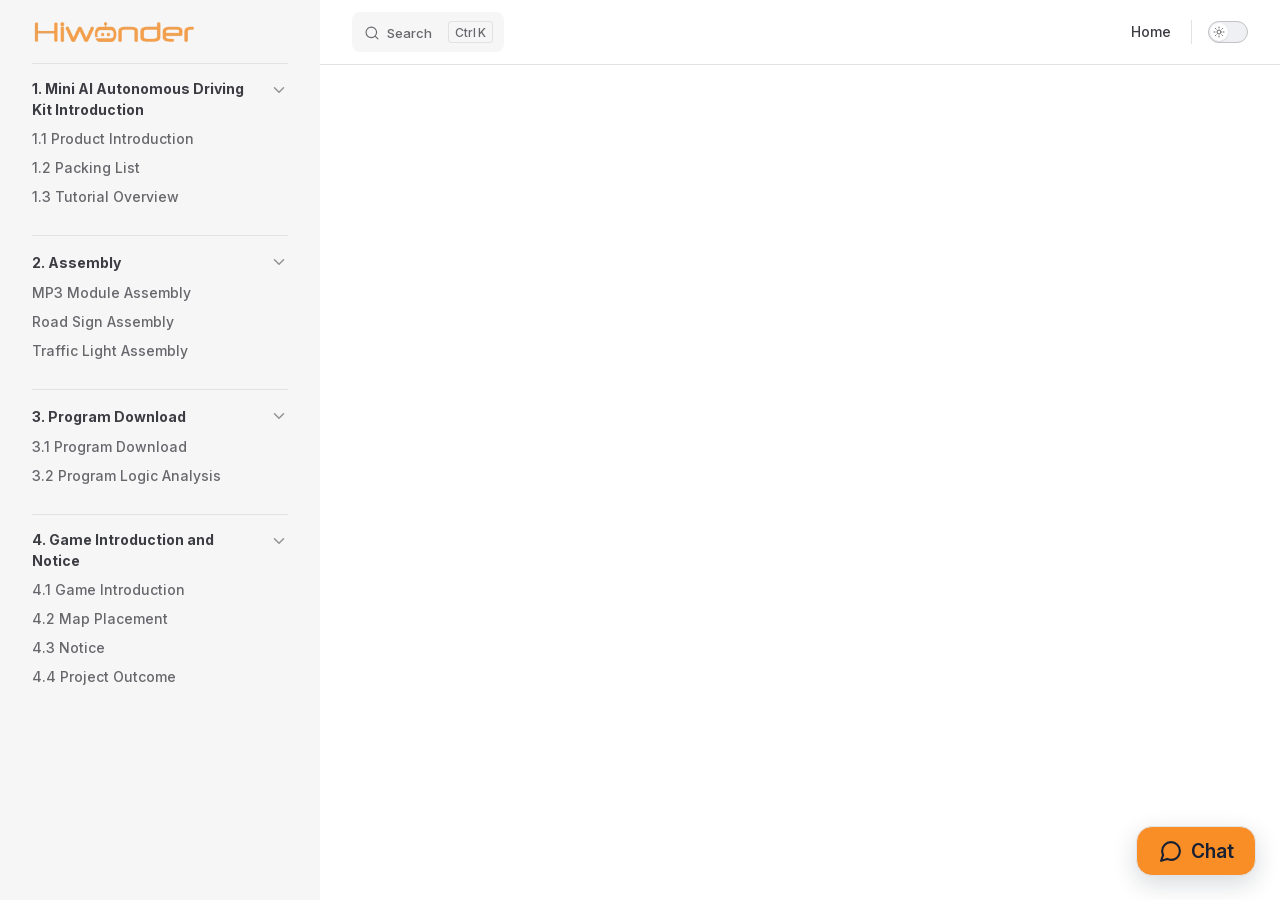
==== commit 03ffd05b: "内容修改" ====
--- a/projects/AiNovaRobot/en/latest/docs/index.html
+++ b/projects/AiNovaRobot/en/latest/docs/index.html
@@ -6,21 +6,21 @@
     <title>AiNova Robot Documentation</title>
     <meta name="description" content="AiNova Robot documentation">
     <meta name="generator" content="VitePress v1.6.4">
-    <link rel="preload stylesheet" href="/projects/AiNovaRobot/en/latest/assets/style.CTawzDou.css" as="style">
+    <link rel="preload stylesheet" href="/projects/AiNovaRobot/en/latest/assets/style.BkhI2B9X.css" as="style">
     <link rel="preload stylesheet" href="/projects/AiNovaRobot/en/latest/vp-icons.css" as="style">
     
-    <script type="module" src="/projects/AiNovaRobot/en/latest/assets/app.DLgzN-JH.js"></script>
+    <script type="module" src="/projects/AiNovaRobot/en/latest/assets/app.DmCP00fg.js"></script>
     <link rel="preload" href="/projects/AiNovaRobot/en/latest/assets/inter-roman-latin.Di8DUHzh.woff2" as="font" type="font/woff2" crossorigin="">
-    <link rel="modulepreload" href="/projects/AiNovaRobot/en/latest/assets/chunks/theme.DFyrDnM_.js">
-    <link rel="modulepreload" href="/projects/AiNovaRobot/en/latest/assets/chunks/framework.BVKoBI-M.js">
-    <link rel="modulepreload" href="/projects/AiNovaRobot/en/latest/assets/docs_index.md.DHeH-RkU.lean.js">
+    <link rel="modulepreload" href="/projects/AiNovaRobot/en/latest/assets/chunks/theme.CfbW4umA.js">
+    <link rel="modulepreload" href="/projects/AiNovaRobot/en/latest/assets/chunks/framework.DIYM6pXN.js">
+    <link rel="modulepreload" href="/projects/AiNovaRobot/en/latest/assets/docs_index.md.BfmhFhqR.lean.js">
     <link rel="icon" href="/projects/AiNovaRobot/en/latest/favicon.ico">
     <script id="check-dark-mode">(()=>{const e=localStorage.getItem("vitepress-theme-appearance")||"auto",a=window.matchMedia("(prefers-color-scheme: dark)").matches;(!e||e==="auto"?a:e==="dark")&&document.documentElement.classList.add("dark")})();</script>
     <script id="check-mac-os">document.documentElement.classList.toggle("mac",/Mac|iPhone|iPod|iPad/i.test(navigator.platform));</script>
   </head>
   <body>
-    <div id="app"><!--[--><div class="Layout" data-v-5d98c3a5><!--[--><!--]--><!--[--><span tabindex="-1" data-v-0b0ada53></span><a href="#VPContent" class="VPSkipLink visually-hidden" data-v-0b0ada53>Skip to content</a><!--]--><!----><header class="VPNav" data-v-5d98c3a5 data-v-ae24b3ad><div class="VPNavBar" data-v-ae24b3ad data-v-6aa21345><div class="wrapper" data-v-6aa21345><div class="container" data-v-6aa21345><div class="title" data-v-6aa21345><div class="VPNavBarTitle has-sidebar" data-v-6aa21345 data-v-1168a8e4><a class="title" href="/projects/AiNovaRobot/en/latest/" data-v-1168a8e4><!--[--><!--]--><!--[--><img class="VPImage logo" src="/projects/AiNovaRobot/en/latest/e-logo.webp" alt data-v-8426fc1a><!--]--><!----><!--[--><!--]--></a></div></div><div class="content" data-v-6aa21345><div class="content-body" data-v-6aa21345><!--[--><!--]--><div class="VPNavBarSearch search" data-v-6aa21345><!--[--><!----><div id="local-search"><button type="button" class="DocSearch DocSearch-Button" aria-label="Search"><span class="DocSearch-Button-Container"><span class="vp-icon DocSearch-Search-Icon"></span><span class="DocSearch-Button-Placeholder">Search</span></span><span class="DocSearch-Button-Keys"><kbd class="DocSearch-Button-Key"></kbd><kbd class="DocSearch-Button-Key">K</kbd></span></button></div><!--]--></div><nav aria-labelledby="main-nav-aria-label" class="VPNavBarMenu menu" data-v-6aa21345 data-v-dc692963><span id="main-nav-aria-label" class="visually-hidden" data-v-dc692963> Main Navigation </span><!--[--><!--[--><a class="VPLink link vp-external-link-icon VPNavBarMenuLink" href="https://www.hiwonder.net/" target="_self" rel="noreferrer" tabindex="0" data-v-dc692963 data-v-e56f3d57><!--[--><span data-v-e56f3d57>Home</span><!--]--></a><!--]--><!--]--></nav><!----><div class="VPNavBarAppearance appearance" data-v-6aa21345 data-v-6c893767><button class="VPSwitch VPSwitchAppearance" type="button" role="switch" title aria-checked="false" data-v-6c893767 data-v-5337faa4 data-v-1d5665e3><span class="check" data-v-1d5665e3><span class="icon" data-v-1d5665e3><!--[--><span class="vpi-sun sun" data-v-5337faa4></span><span class="vpi-moon moon" data-v-5337faa4></span><!--]--></span></span></button></div><!----><div class="VPFlyout VPNavBarExtra extra" data-v-6aa21345 data-v-bb2aa2f0 data-v-cf11d7a2><button type="button" class="button" aria-haspopup="true" aria-expanded="false" aria-label="extra navigation" data-v-cf11d7a2><span class="vpi-more-horizontal icon" data-v-cf11d7a2></span></button><div class="menu" data-v-cf11d7a2><div class="VPMenu" data-v-cf11d7a2 data-v-b98bc113><!----><!--[--><!--[--><!----><div class="group" data-v-bb2aa2f0><div class="item appearance" data-v-bb2aa2f0><p class="label" data-v-bb2aa2f0>Appearance</p><div class="appearance-action" data-v-bb2aa2f0><button class="VPSwitch VPSwitchAppearance" type="button" role="switch" title aria-checked="false" data-v-bb2aa2f0 data-v-5337faa4 data-v-1d5665e3><span class="check" data-v-1d5665e3><span class="icon" data-v-1d5665e3><!--[--><span class="vpi-sun sun" data-v-5337faa4></span><span class="vpi-moon moon" data-v-5337faa4></span><!--]--></span></span></button></div></div></div><!----><!--]--><!--]--></div></div></div><!--[--><!--]--><button type="button" class="VPNavBarHamburger hamburger" aria-label="mobile navigation" aria-expanded="false" aria-controls="VPNavScreen" data-v-6aa21345 data-v-e5dd9c1c><span class="container" data-v-e5dd9c1c><span class="top" data-v-e5dd9c1c></span><span class="middle" data-v-e5dd9c1c></span><span class="bottom" data-v-e5dd9c1c></span></span></button></div></div></div></div><div class="divider" data-v-6aa21345><div class="divider-line" data-v-6aa21345></div></div></div><!----></header><div class="VPLocalNav has-sidebar empty" data-v-5d98c3a5 data-v-a6f0e41e><div class="container" data-v-a6f0e41e><button class="menu" aria-expanded="false" aria-controls="VPSidebarNav" data-v-a6f0e41e><span class="vpi-align-left menu-icon" data-v-a6f0e41e></span><span class="menu-text" data-v-a6f0e41e>Menu</span></button><div class="VPLocalNavOutlineDropdown" style="--vp-vh:0px;" data-v-a6f0e41e data-v-8a42e2b4><button data-v-8a42e2b4>Return to top</button><!----></div></div></div><aside class="VPSidebar" data-v-5d98c3a5 data-v-319d5ca6><div class="curtain" data-v-319d5ca6></div><nav class="nav" id="VPSidebarNav" aria-labelledby="sidebar-aria-label" tabindex="-1" data-v-319d5ca6><span class="visually-hidden" id="sidebar-aria-label" data-v-319d5ca6> Sidebar Navigation </span><!--[--><!--]--><!--[--><div class="no-transition group" data-v-c40bc020><section class="VPSidebarItem level-0 collapsible is-link" data-v-c40bc020 data-v-b3fd67f8><div class="item" tabindex="0" data-v-b3fd67f8><div class="indicator" data-v-b3fd67f8></div><a class="VPLink link link" href="/projects/AiNovaRobot/en/latest/docs/1.Mini_AI_Autonomous_Driving_Kit_Introduction.html" data-v-b3fd67f8><!--[--><h2 class="text" data-v-b3fd67f8>1. Mini AI Autonomous Driving Kit Introduction</h2><!--]--></a><div class="caret" role="button" aria-label="toggle section" tabindex="0" data-v-b3fd67f8><span class="vpi-chevron-right caret-icon" data-v-b3fd67f8></span></div></div><div class="items" data-v-b3fd67f8><!--[--><div class="VPSidebarItem level-1 is-link" data-v-b3fd67f8 data-v-b3fd67f8><div class="item" data-v-b3fd67f8><div class="indicator" data-v-b3fd67f8></div><a class="VPLink link link" href="/projects/AiNovaRobot/en/latest/docs/1.Mini_AI_Autonomous_Driving_Kit_Introduction.html#_1-1-product-introduction" data-v-b3fd67f8><!--[--><p class="text" data-v-b3fd67f8>1.1 Product Introduction</p><!--]--></a><!----></div><!----></div><div class="VPSidebarItem level-1 is-link" data-v-b3fd67f8 data-v-b3fd67f8><div class="item" data-v-b3fd67f8><div class="indicator" data-v-b3fd67f8></div><a class="VPLink link link" href="/projects/AiNovaRobot/en/latest/docs/1.Mini_AI_Autonomous_Driving_Kit_Introduction.html#_1-2-packing-list" data-v-b3fd67f8><!--[--><p class="text" data-v-b3fd67f8>1.2 Packing List</p><!--]--></a><!----></div><!----></div><div class="VPSidebarItem level-1 is-link" data-v-b3fd67f8 data-v-b3fd67f8><div class="item" data-v-b3fd67f8><div class="indicator" data-v-b3fd67f8></div><a class="VPLink link link" href="/projects/AiNovaRobot/en/latest/docs/1.Mini_AI_Autonomous_Driving_Kit_Introduction.html#_1-3-tutorial-overview" data-v-b3fd67f8><!--[--><p class="text" data-v-b3fd67f8>1.3 Tutorial Overview</p><!--]--></a><!----></div><!----></div><!--]--></div></section></div><div class="no-transition group" data-v-c40bc020><section class="VPSidebarItem level-0 collapsible is-link" data-v-c40bc020 data-v-b3fd67f8><div class="item" tabindex="0" data-v-b3fd67f8><div class="indicator" data-v-b3fd67f8></div><a class="VPLink link link" href="/projects/AiNovaRobot/en/latest/docs/2.Assembly.html" data-v-b3fd67f8><!--[--><h2 class="text" data-v-b3fd67f8>2. Assembly</h2><!--]--></a><div class="caret" role="button" aria-label="toggle section" tabindex="0" data-v-b3fd67f8><span class="vpi-chevron-right caret-icon" data-v-b3fd67f8></span></div></div><div class="items" data-v-b3fd67f8><!--[--><div class="VPSidebarItem level-1 is-link" data-v-b3fd67f8 data-v-b3fd67f8><div class="item" data-v-b3fd67f8><div class="indicator" data-v-b3fd67f8></div><a class="VPLink link link" href="/projects/AiNovaRobot/en/latest/docs/2.Assembly.html#mp3-module-assembly" data-v-b3fd67f8><!--[--><p class="text" data-v-b3fd67f8>MP3 Module Assembly</p><!--]--></a><!----></div><!----></div><div class="VPSidebarItem level-1 is-link" data-v-b3fd67f8 data-v-b3fd67f8><div class="item" data-v-b3fd67f8><div class="indicator" data-v-b3fd67f8></div><a class="VPLink link link" href="/projects/AiNovaRobot/en/latest/docs/2.Assembly.html#road-sign-assembly" data-v-b3fd67f8><!--[--><p class="text" data-v-b3fd67f8>Road Sign Assembly</p><!--]--></a><!----></div><!----></div><div class="VPSidebarItem level-1 is-link" data-v-b3fd67f8 data-v-b3fd67f8><div class="item" data-v-b3fd67f8><div class="indicator" data-v-b3fd67f8></div><a class="VPLink link link" href="/projects/AiNovaRobot/en/latest/docs/2.Assembly.html#traffic-light-assembly" data-v-b3fd67f8><!--[--><p class="text" data-v-b3fd67f8>Traffic Light Assembly</p><!--]--></a><!----></div><!----></div><!--]--></div></section></div><div class="no-transition group" data-v-c40bc020><section class="VPSidebarItem level-0 collapsible is-link" data-v-c40bc020 data-v-b3fd67f8><div class="item" tabindex="0" data-v-b3fd67f8><div class="indicator" data-v-b3fd67f8></div><a class="VPLink link link" href="/projects/AiNovaRobot/en/latest/docs/3.Program_Download.html" data-v-b3fd67f8><!--[--><h2 class="text" data-v-b3fd67f8>3. Program Download</h2><!--]--></a><div class="caret" role="button" aria-label="toggle section" tabindex="0" data-v-b3fd67f8><span class="vpi-chevron-right caret-icon" data-v-b3fd67f8></span></div></div><div class="items" data-v-b3fd67f8><!--[--><div class="VPSidebarItem level-1 is-link" data-v-b3fd67f8 data-v-b3fd67f8><div class="item" data-v-b3fd67f8><div class="indicator" data-v-b3fd67f8></div><a class="VPLink link link" href="/projects/AiNovaRobot/en/latest/docs/3.Program_Download.html#_3-1-program-download" data-v-b3fd67f8><!--[--><p class="text" data-v-b3fd67f8>3.1 Program Download</p><!--]--></a><!----></div><!----></div><div class="VPSidebarItem level-1 is-link" data-v-b3fd67f8 data-v-b3fd67f8><div class="item" data-v-b3fd67f8><div class="indicator" data-v-b3fd67f8></div><a class="VPLink link link" href="/projects/AiNovaRobot/en/latest/docs/3.Program_Download.html#_3-2-program-logic-analysis" data-v-b3fd67f8><!--[--><p class="text" data-v-b3fd67f8>3.2 Program Logic Analysis</p><!--]--></a><!----></div><!----></div><!--]--></div></section></div><div class="no-transition group" data-v-c40bc020><section class="VPSidebarItem level-0 collapsible is-link" data-v-c40bc020 data-v-b3fd67f8><div class="item" tabindex="0" data-v-b3fd67f8><div class="indicator" data-v-b3fd67f8></div><a class="VPLink link link" href="/projects/AiNovaRobot/en/latest/docs/4.Game_Instruction.html" data-v-b3fd67f8><!--[--><h2 class="text" data-v-b3fd67f8>4. Game Introduction and Notice</h2><!--]--></a><div class="caret" role="button" aria-label="toggle section" tabindex="0" data-v-b3fd67f8><span class="vpi-chevron-right caret-icon" data-v-b3fd67f8></span></div></div><div class="items" data-v-b3fd67f8><!--[--><div class="VPSidebarItem level-1 is-link" data-v-b3fd67f8 data-v-b3fd67f8><div class="item" data-v-b3fd67f8><div class="indicator" data-v-b3fd67f8></div><a class="VPLink link link" href="/projects/AiNovaRobot/en/latest/docs/4.Game_Instruction.html#_4-1-game-introduction" data-v-b3fd67f8><!--[--><p class="text" data-v-b3fd67f8>4.1 Game Introduction</p><!--]--></a><!----></div><!----></div><div class="VPSidebarItem level-1 is-link" data-v-b3fd67f8 data-v-b3fd67f8><div class="item" data-v-b3fd67f8><div class="indicator" data-v-b3fd67f8></div><a class="VPLink link link" href="/projects/AiNovaRobot/en/latest/docs/4.Game_Instruction.html#_4-2-map-placement" data-v-b3fd67f8><!--[--><p class="text" data-v-b3fd67f8>4.2 Map Placement</p><!--]--></a><!----></div><!----></div><div class="VPSidebarItem level-1 is-link" data-v-b3fd67f8 data-v-b3fd67f8><div class="item" data-v-b3fd67f8><div class="indicator" data-v-b3fd67f8></div><a class="VPLink link link" href="/projects/AiNovaRobot/en/latest/docs/4.Game_Instruction.html#_4-3-notice" data-v-b3fd67f8><!--[--><p class="text" data-v-b3fd67f8>4.3 Notice</p><!--]--></a><!----></div><!----></div><div class="VPSidebarItem level-1 is-link" data-v-b3fd67f8 data-v-b3fd67f8><div class="item" data-v-b3fd67f8><div class="indicator" data-v-b3fd67f8></div><a class="VPLink link link" href="/projects/AiNovaRobot/en/latest/docs/4.Game_Instruction.html#_4-4-project-outcome" data-v-b3fd67f8><!--[--><p class="text" data-v-b3fd67f8>4.4 Project Outcome</p><!--]--></a><!----></div><!----></div><!--]--></div></section></div><!--]--><!--[--><!--]--></nav></aside><div class="VPContent has-sidebar" id="VPContent" data-v-5d98c3a5 data-v-1428d186><page-redirect data-v-1428d186></page-redirect></div><!----><!--[--><!--]--></div><!--[--><!----><!--]--><!----><!--]--></div>
-    <script>window.__VP_HASH_MAP__=JSON.parse("{\"docs_1.mini_ai_autonomous_driving_kit_introduction.md\":\"BrAEsili\",\"docs_2.assembly.md\":\"BgGyeTSR\",\"docs_3.program_download.md\":\"BCMKDqMc\",\"docs_4.game_instruction.md\":\"-0Lbuvfd\",\"docs_index.md\":\"DHeH-RkU\",\"index.md\":\"DWuxhuNE\"}");window.__VP_SITE_DATA__=JSON.parse("{\"lang\":\"en-US\",\"dir\":\"ltr\",\"title\":\"AiNova Robot Documentation\",\"description\":\"AiNova Robot documentation\",\"base\":\"/projects/AiNovaRobot/en/latest/\",\"head\":[],\"router\":{\"prefetchLinks\":true},\"appearance\":true,\"themeConfig\":{\"siteTitle\":false,\"logo\":\"/e-logo.webp\",\"outline\":[2,3],\"search\":{\"provider\":\"local\",\"options\":{\"translations\":{\"button\":{\"buttonText\":\"Search\",\"buttonAriaLabel\":\"Search\"},\"modal\":{\"searchBox\":{\"resetButtonTitle\":\"Clear search query\",\"resetButtonAriaLabel\":\"Clear search query\",\"cancelButtonText\":\"Cancel\",\"cancelButtonAriaLabel\":\"Cancel\"},\"startScreen\":{\"recentSearchTitle\":\"Recent Searches\",\"noRecentSearchText\":\"No recent searches\",\"suggestedQueryTitle\":\"Suggested Queries\"},\"noResultsScreen\":{\"noResultsText\":\"No results found for\",\"suggestedQueryText\":\"You can try searching for\",\"reportMissingResultsText\":\"Have any queries?\",\"reportMissingResultsLinkText\":\"Report here\"},\"footer\":{\"selectText\":\"to select\",\"navigateText\":\"to navigate\",\"closeText\":\"to close\"}}}}},\"nav\":[{\"text\":\"Home\",\"link\":\"https://www.hiwonder.net/\",\"target\":\"_self\"}],\"sidebar\":[{\"text\":\"1. Mini AI Autonomous Driving Kit Introduction\",\"link\":\"/docs/1.Mini_AI_Autonomous_Driving_Kit_Introduction.html\",\"collapsed\":false,\"items\":[{\"text\":\"1.1 Product Introduction\",\"link\":\"/docs/1.Mini_AI_Autonomous_Driving_Kit_Introduction.html#_1-1-product-introduction\"},{\"text\":\"1.2 Packing List\",\"link\":\"/docs/1.Mini_AI_Autonomous_Driving_Kit_Introduction.html#_1-2-packing-list\"},{\"text\":\"1.3 Tutorial Overview\",\"link\":\"/docs/1.Mini_AI_Autonomous_Driving_Kit_Introduction.html#_1-3-tutorial-overview\"}]},{\"text\":\"2. Assembly\",\"link\":\"/docs/2.Assembly.html\",\"collapsed\":false,\"items\":[{\"text\":\"MP3 Module Assembly\",\"link\":\"/docs/2.Assembly.html#mp3-module-assembly\"},{\"text\":\"Road Sign Assembly\",\"link\":\"/docs/2.Assembly.html#road-sign-assembly\"},{\"text\":\"Traffic Light Assembly\",\"link\":\"/docs/2.Assembly.html#traffic-light-assembly\"}]},{\"text\":\"3. Program Download\",\"link\":\"/docs/3.Program_Download.html\",\"collapsed\":false,\"items\":[{\"text\":\"3.1 Program Download\",\"link\":\"/docs/3.Program_Download.html#_3-1-program-download\"},{\"text\":\"3.2 Program Logic Analysis\",\"link\":\"/docs/3.Program_Download.html#_3-2-program-logic-analysis\"}]},{\"text\":\"4. Game Introduction and Notice\",\"link\":\"/docs/4.Game_Instruction.html\",\"collapsed\":false,\"items\":[{\"text\":\"4.1 Game Introduction\",\"link\":\"/docs/4.Game_Instruction.html#_4-1-game-introduction\"},{\"text\":\"4.2 Map Placement\",\"link\":\"/docs/4.Game_Instruction.html#_4-2-map-placement\"},{\"text\":\"4.3 Notice\",\"link\":\"/docs/4.Game_Instruction.html#_4-3-notice\"},{\"text\":\"4.4 Project Outcome\",\"link\":\"/docs/4.Game_Instruction.html#_4-4-project-outcome\"}]}]},\"locales\":{},\"scrollOffset\":134,\"cleanUrls\":false}");</script>
+    <div id="app"><!--[--><div class="Layout" data-v-a9a9e638><!--[--><!--]--><!--[--><span tabindex="-1" data-v-492508fc></span><a href="#VPContent" class="VPSkipLink visually-hidden" data-v-492508fc>Skip to content</a><!--]--><!----><header class="VPNav" data-v-a9a9e638 data-v-f1e365da><div class="VPNavBar" data-v-f1e365da data-v-822684d1><div class="wrapper" data-v-822684d1><div class="container" data-v-822684d1><div class="title" data-v-822684d1><div class="VPNavBarTitle has-sidebar" data-v-822684d1 data-v-0f4f798b><a class="title" href="/projects/AiNovaRobot/en/latest/" data-v-0f4f798b><!--[--><!--]--><!--[--><img class="VPImage logo" src="/projects/AiNovaRobot/en/latest/e-logo.webp" alt data-v-35a7d0b8><!--]--><!----><!--[--><!--]--></a></div></div><div class="content" data-v-822684d1><div class="content-body" data-v-822684d1><!--[--><!--]--><div class="VPNavBarSearch search" data-v-822684d1><!--[--><!----><div id="local-search"><button type="button" class="DocSearch DocSearch-Button" aria-label="Search"><span class="DocSearch-Button-Container"><span class="vp-icon DocSearch-Search-Icon"></span><span class="DocSearch-Button-Placeholder">Search</span></span><span class="DocSearch-Button-Keys"><kbd class="DocSearch-Button-Key"></kbd><kbd class="DocSearch-Button-Key">K</kbd></span></button></div><!--]--></div><nav aria-labelledby="main-nav-aria-label" class="VPNavBarMenu menu" data-v-822684d1 data-v-e6d46098><span id="main-nav-aria-label" class="visually-hidden" data-v-e6d46098> Main Navigation </span><!--[--><!--[--><a class="VPLink link vp-external-link-icon VPNavBarMenuLink" href="https://www.hiwonder.net/" target="_self" rel="noreferrer" tabindex="0" data-v-e6d46098 data-v-956ec74c><!--[--><span data-v-956ec74c>Home</span><!--]--></a><!--]--><!--]--></nav><!----><div class="VPNavBarAppearance appearance" data-v-822684d1 data-v-af096f4a><button class="VPSwitch VPSwitchAppearance" type="button" role="switch" title aria-checked="false" data-v-af096f4a data-v-e40a8bb6 data-v-4a1c76db><span class="check" data-v-4a1c76db><span class="icon" data-v-4a1c76db><!--[--><span class="vpi-sun sun" data-v-e40a8bb6></span><span class="vpi-moon moon" data-v-e40a8bb6></span><!--]--></span></span></button></div><!----><div class="VPFlyout VPNavBarExtra extra" data-v-822684d1 data-v-925effce data-v-04f5c5e9><button type="button" class="button" aria-haspopup="true" aria-expanded="false" aria-label="extra navigation" data-v-04f5c5e9><span class="vpi-more-horizontal icon" data-v-04f5c5e9></span></button><div class="menu" data-v-04f5c5e9><div class="VPMenu" data-v-04f5c5e9 data-v-7dd3104a><!----><!--[--><!--[--><!----><div class="group" data-v-925effce><div class="item appearance" data-v-925effce><p class="label" data-v-925effce>Appearance</p><div class="appearance-action" data-v-925effce><button class="VPSwitch VPSwitchAppearance" type="button" role="switch" title aria-checked="false" data-v-925effce data-v-e40a8bb6 data-v-4a1c76db><span class="check" data-v-4a1c76db><span class="icon" data-v-4a1c76db><!--[--><span class="vpi-sun sun" data-v-e40a8bb6></span><span class="vpi-moon moon" data-v-e40a8bb6></span><!--]--></span></span></button></div></div></div><!----><!--]--><!--]--></div></div></div><!--[--><!--]--><button type="button" class="VPNavBarHamburger hamburger" aria-label="mobile navigation" aria-expanded="false" aria-controls="VPNavScreen" data-v-822684d1 data-v-5dea55bf><span class="container" data-v-5dea55bf><span class="top" data-v-5dea55bf></span><span class="middle" data-v-5dea55bf></span><span class="bottom" data-v-5dea55bf></span></span></button></div></div></div></div><div class="divider" data-v-822684d1><div class="divider-line" data-v-822684d1></div></div></div><!----></header><div class="VPLocalNav has-sidebar empty" data-v-a9a9e638 data-v-070ab83d><div class="container" data-v-070ab83d><button class="menu" aria-expanded="false" aria-controls="VPSidebarNav" data-v-070ab83d><span class="vpi-align-left menu-icon" data-v-070ab83d></span><span class="menu-text" data-v-070ab83d>Menu</span></button><div class="VPLocalNavOutlineDropdown" style="--vp-vh:0px;" data-v-070ab83d data-v-168ddf5d><button data-v-168ddf5d>Return to top</button><!----></div></div></div><aside class="VPSidebar" data-v-a9a9e638 data-v-18756405><div class="curtain" data-v-18756405></div><nav class="nav" id="VPSidebarNav" aria-labelledby="sidebar-aria-label" tabindex="-1" data-v-18756405><span class="visually-hidden" id="sidebar-aria-label" data-v-18756405> Sidebar Navigation </span><!--[--><!--]--><!--[--><div class="no-transition group" data-v-9e426adc><section class="VPSidebarItem level-0 collapsible is-link" data-v-9e426adc data-v-a4b0d9bf><div class="item" tabindex="0" data-v-a4b0d9bf><div class="indicator" data-v-a4b0d9bf></div><a class="VPLink link link" href="/projects/AiNovaRobot/en/latest/docs/1.Mini_AI_Autonomous_Driving_Kit_Introduction.html" data-v-a4b0d9bf><!--[--><h2 class="text" data-v-a4b0d9bf>1. Mini AI Autonomous Driving Kit Introduction</h2><!--]--></a><div class="caret" role="button" aria-label="toggle section" tabindex="0" data-v-a4b0d9bf><span class="vpi-chevron-right caret-icon" data-v-a4b0d9bf></span></div></div><div class="items" data-v-a4b0d9bf><!--[--><div class="VPSidebarItem level-1 is-link" data-v-a4b0d9bf data-v-a4b0d9bf><div class="item" data-v-a4b0d9bf><div class="indicator" data-v-a4b0d9bf></div><a class="VPLink link link" href="/projects/AiNovaRobot/en/latest/docs/1.Mini_AI_Autonomous_Driving_Kit_Introduction.html#_1-1-product-introduction" data-v-a4b0d9bf><!--[--><p class="text" data-v-a4b0d9bf>1.1 Product Introduction</p><!--]--></a><!----></div><!----></div><div class="VPSidebarItem level-1 is-link" data-v-a4b0d9bf data-v-a4b0d9bf><div class="item" data-v-a4b0d9bf><div class="indicator" data-v-a4b0d9bf></div><a class="VPLink link link" href="/projects/AiNovaRobot/en/latest/docs/1.Mini_AI_Autonomous_Driving_Kit_Introduction.html#_1-2-packing-list" data-v-a4b0d9bf><!--[--><p class="text" data-v-a4b0d9bf>1.2 Packing List</p><!--]--></a><!----></div><!----></div><div class="VPSidebarItem level-1 is-link" data-v-a4b0d9bf data-v-a4b0d9bf><div class="item" data-v-a4b0d9bf><div class="indicator" data-v-a4b0d9bf></div><a class="VPLink link link" href="/projects/AiNovaRobot/en/latest/docs/1.Mini_AI_Autonomous_Driving_Kit_Introduction.html#_1-3-tutorial-overview" data-v-a4b0d9bf><!--[--><p class="text" data-v-a4b0d9bf>1.3 Tutorial Overview</p><!--]--></a><!----></div><!----></div><!--]--></div></section></div><div class="no-transition group" data-v-9e426adc><section class="VPSidebarItem level-0 collapsible is-link" data-v-9e426adc data-v-a4b0d9bf><div class="item" tabindex="0" data-v-a4b0d9bf><div class="indicator" data-v-a4b0d9bf></div><a class="VPLink link link" href="/projects/AiNovaRobot/en/latest/docs/2.Assembly.html" data-v-a4b0d9bf><!--[--><h2 class="text" data-v-a4b0d9bf>2. Assembly</h2><!--]--></a><div class="caret" role="button" aria-label="toggle section" tabindex="0" data-v-a4b0d9bf><span class="vpi-chevron-right caret-icon" data-v-a4b0d9bf></span></div></div><div class="items" data-v-a4b0d9bf><!--[--><div class="VPSidebarItem level-1 is-link" data-v-a4b0d9bf data-v-a4b0d9bf><div class="item" data-v-a4b0d9bf><div class="indicator" data-v-a4b0d9bf></div><a class="VPLink link link" href="/projects/AiNovaRobot/en/latest/docs/2.Assembly.html#mp3-module-assembly" data-v-a4b0d9bf><!--[--><p class="text" data-v-a4b0d9bf>MP3 Module Assembly</p><!--]--></a><!----></div><!----></div><div class="VPSidebarItem level-1 is-link" data-v-a4b0d9bf data-v-a4b0d9bf><div class="item" data-v-a4b0d9bf><div class="indicator" data-v-a4b0d9bf></div><a class="VPLink link link" href="/projects/AiNovaRobot/en/latest/docs/2.Assembly.html#road-sign-assembly" data-v-a4b0d9bf><!--[--><p class="text" data-v-a4b0d9bf>Road Sign Assembly</p><!--]--></a><!----></div><!----></div><div class="VPSidebarItem level-1 is-link" data-v-a4b0d9bf data-v-a4b0d9bf><div class="item" data-v-a4b0d9bf><div class="indicator" data-v-a4b0d9bf></div><a class="VPLink link link" href="/projects/AiNovaRobot/en/latest/docs/2.Assembly.html#traffic-light-assembly" data-v-a4b0d9bf><!--[--><p class="text" data-v-a4b0d9bf>Traffic Light Assembly</p><!--]--></a><!----></div><!----></div><!--]--></div></section></div><div class="no-transition group" data-v-9e426adc><section class="VPSidebarItem level-0 collapsible is-link" data-v-9e426adc data-v-a4b0d9bf><div class="item" tabindex="0" data-v-a4b0d9bf><div class="indicator" data-v-a4b0d9bf></div><a class="VPLink link link" href="/projects/AiNovaRobot/en/latest/docs/3.Program_Download.html" data-v-a4b0d9bf><!--[--><h2 class="text" data-v-a4b0d9bf>3. Program Download</h2><!--]--></a><div class="caret" role="button" aria-label="toggle section" tabindex="0" data-v-a4b0d9bf><span class="vpi-chevron-right caret-icon" data-v-a4b0d9bf></span></div></div><div class="items" data-v-a4b0d9bf><!--[--><div class="VPSidebarItem level-1 is-link" data-v-a4b0d9bf data-v-a4b0d9bf><div class="item" data-v-a4b0d9bf><div class="indicator" data-v-a4b0d9bf></div><a class="VPLink link link" href="/projects/AiNovaRobot/en/latest/docs/3.Program_Download.html#_3-1-program-download" data-v-a4b0d9bf><!--[--><p class="text" data-v-a4b0d9bf>3.1 Program Download</p><!--]--></a><!----></div><!----></div><div class="VPSidebarItem level-1 is-link" data-v-a4b0d9bf data-v-a4b0d9bf><div class="item" data-v-a4b0d9bf><div class="indicator" data-v-a4b0d9bf></div><a class="VPLink link link" href="/projects/AiNovaRobot/en/latest/docs/3.Program_Download.html#_3-2-program-logic-analysis" data-v-a4b0d9bf><!--[--><p class="text" data-v-a4b0d9bf>3.2 Program Logic Analysis</p><!--]--></a><!----></div><!----></div><!--]--></div></section></div><div class="no-transition group" data-v-9e426adc><section class="VPSidebarItem level-0 collapsible is-link" data-v-9e426adc data-v-a4b0d9bf><div class="item" tabindex="0" data-v-a4b0d9bf><div class="indicator" data-v-a4b0d9bf></div><a class="VPLink link link" href="/projects/AiNovaRobot/en/latest/docs/4.Game_Instruction.html" data-v-a4b0d9bf><!--[--><h2 class="text" data-v-a4b0d9bf>4. Game Introduction and Notice</h2><!--]--></a><div class="caret" role="button" aria-label="toggle section" tabindex="0" data-v-a4b0d9bf><span class="vpi-chevron-right caret-icon" data-v-a4b0d9bf></span></div></div><div class="items" data-v-a4b0d9bf><!--[--><div class="VPSidebarItem level-1 is-link" data-v-a4b0d9bf data-v-a4b0d9bf><div class="item" data-v-a4b0d9bf><div class="indicator" data-v-a4b0d9bf></div><a class="VPLink link link" href="/projects/AiNovaRobot/en/latest/docs/4.Game_Instruction.html#_4-1-game-introduction" data-v-a4b0d9bf><!--[--><p class="text" data-v-a4b0d9bf>4.1 Game Introduction</p><!--]--></a><!----></div><!----></div><div class="VPSidebarItem level-1 is-link" data-v-a4b0d9bf data-v-a4b0d9bf><div class="item" data-v-a4b0d9bf><div class="indicator" data-v-a4b0d9bf></div><a class="VPLink link link" href="/projects/AiNovaRobot/en/latest/docs/4.Game_Instruction.html#_4-2-map-placement" data-v-a4b0d9bf><!--[--><p class="text" data-v-a4b0d9bf>4.2 Map Placement</p><!--]--></a><!----></div><!----></div><div class="VPSidebarItem level-1 is-link" data-v-a4b0d9bf data-v-a4b0d9bf><div class="item" data-v-a4b0d9bf><div class="indicator" data-v-a4b0d9bf></div><a class="VPLink link link" href="/projects/AiNovaRobot/en/latest/docs/4.Game_Instruction.html#_4-3-notice" data-v-a4b0d9bf><!--[--><p class="text" data-v-a4b0d9bf>4.3 Notice</p><!--]--></a><!----></div><!----></div><div class="VPSidebarItem level-1 is-link" data-v-a4b0d9bf data-v-a4b0d9bf><div class="item" data-v-a4b0d9bf><div class="indicator" data-v-a4b0d9bf></div><a class="VPLink link link" href="/projects/AiNovaRobot/en/latest/docs/4.Game_Instruction.html#_4-4-project-outcome" data-v-a4b0d9bf><!--[--><p class="text" data-v-a4b0d9bf>4.4 Project Outcome</p><!--]--></a><!----></div><!----></div><!--]--></div></section></div><!--]--><!--[--><!--]--></nav></aside><div class="VPContent has-sidebar" id="VPContent" data-v-a9a9e638 data-v-91765379><page-redirect data-v-91765379></page-redirect></div><!----><!--[--><!--]--></div><!--[--><!----><!--]--><!----><div class="feedback-widget"><!----><button class="feedback-widget__trigger" type="button" aria-expanded="false" aria-label="Open feedback form"><span class="feedback-widget__icon" aria-hidden="true"><svg viewBox="0 0 24 24" focusable="false"><path d="M21 11.5a8.4 8.4 0 0 1-.9 3.8 8.5 8.5 0 0 1-7.6 4.7 8.4 8.4 0 0 1-3.8-.9L3 21l1.9-5.7A8.4 8.4 0 0 1 4 11.5 8.5 8.5 0 0 1 12.5 3 8.5 8.5 0 0 1 21 11.5Z"></path></svg></span><span>Chat</span></button></div><!--]--></div>
+    <script>window.__VP_HASH_MAP__=JSON.parse("{\"docs_1.mini_ai_autonomous_driving_kit_introduction.md\":\"DJxNhXjR\",\"docs_2.assembly.md\":\"BthgJuu6\",\"docs_3.program_download.md\":\"BEosJdm6\",\"docs_4.game_instruction.md\":\"DN_XQvnC\",\"docs_index.md\":\"BfmhFhqR\",\"index.md\":\"CuCwzOAH\"}");window.__VP_SITE_DATA__=JSON.parse("{\"lang\":\"en-US\",\"dir\":\"ltr\",\"title\":\"AiNova Robot Documentation\",\"description\":\"AiNova Robot documentation\",\"base\":\"/projects/AiNovaRobot/en/latest/\",\"head\":[],\"router\":{\"prefetchLinks\":true},\"appearance\":true,\"themeConfig\":{\"siteTitle\":false,\"logo\":\"/e-logo.webp\",\"outline\":[2,3],\"search\":{\"provider\":\"local\",\"options\":{\"translations\":{\"button\":{\"buttonText\":\"Search\",\"buttonAriaLabel\":\"Search\"},\"modal\":{\"searchBox\":{\"resetButtonTitle\":\"Clear search query\",\"resetButtonAriaLabel\":\"Clear search query\",\"cancelButtonText\":\"Cancel\",\"cancelButtonAriaLabel\":\"Cancel\"},\"startScreen\":{\"recentSearchTitle\":\"Recent Searches\",\"noRecentSearchText\":\"No recent searches\",\"suggestedQueryTitle\":\"Suggested Queries\"},\"noResultsScreen\":{\"noResultsText\":\"No results found for\",\"suggestedQueryText\":\"You can try searching for\",\"reportMissingResultsText\":\"Have any queries?\",\"reportMissingResultsLinkText\":\"Report here\"},\"footer\":{\"selectText\":\"to select\",\"navigateText\":\"to navigate\",\"closeText\":\"to close\"}}}}},\"nav\":[{\"text\":\"Home\",\"link\":\"https://www.hiwonder.net/\",\"target\":\"_self\"}],\"sidebar\":[{\"text\":\"1. Mini AI Autonomous Driving Kit Introduction\",\"link\":\"/docs/1.Mini_AI_Autonomous_Driving_Kit_Introduction.html\",\"collapsed\":false,\"items\":[{\"text\":\"1.1 Product Introduction\",\"link\":\"/docs/1.Mini_AI_Autonomous_Driving_Kit_Introduction.html#_1-1-product-introduction\"},{\"text\":\"1.2 Packing List\",\"link\":\"/docs/1.Mini_AI_Autonomous_Driving_Kit_Introduction.html#_1-2-packing-list\"},{\"text\":\"1.3 Tutorial Overview\",\"link\":\"/docs/1.Mini_AI_Autonomous_Driving_Kit_Introduction.html#_1-3-tutorial-overview\"}]},{\"text\":\"2. Assembly\",\"link\":\"/docs/2.Assembly.html\",\"collapsed\":false,\"items\":[{\"text\":\"MP3 Module Assembly\",\"link\":\"/docs/2.Assembly.html#mp3-module-assembly\"},{\"text\":\"Road Sign Assembly\",\"link\":\"/docs/2.Assembly.html#road-sign-assembly\"},{\"text\":\"Traffic Light Assembly\",\"link\":\"/docs/2.Assembly.html#traffic-light-assembly\"}]},{\"text\":\"3. Program Download\",\"link\":\"/docs/3.Program_Download.html\",\"collapsed\":false,\"items\":[{\"text\":\"3.1 Program Download\",\"link\":\"/docs/3.Program_Download.html#_3-1-program-download\"},{\"text\":\"3.2 Program Logic Analysis\",\"link\":\"/docs/3.Program_Download.html#_3-2-program-logic-analysis\"}]},{\"text\":\"4. Game Introduction and Notice\",\"link\":\"/docs/4.Game_Instruction.html\",\"collapsed\":false,\"items\":[{\"text\":\"4.1 Game Introduction\",\"link\":\"/docs/4.Game_Instruction.html#_4-1-game-introduction\"},{\"text\":\"4.2 Map Placement\",\"link\":\"/docs/4.Game_Instruction.html#_4-2-map-placement\"},{\"text\":\"4.3 Notice\",\"link\":\"/docs/4.Game_Instruction.html#_4-3-notice\"},{\"text\":\"4.4 Project Outcome\",\"link\":\"/docs/4.Game_Instruction.html#_4-4-project-outcome\"}]}]},\"locales\":{},\"scrollOffset\":134,\"cleanUrls\":false}");</script>
     
   </body>
 </html>
--- a/projects/AiNovaRobot/en/latest/assets/style.BkhI2B9X.css
+++ b/projects/AiNovaRobot/en/latest/assets/style.BkhI2B9X.css
@@ -0,0 +1,6010 @@
+
+
+@font-face {
+  font-family: Inter;
+  font-style: normal;
+  font-weight: 100 900;
+  font-display: swap;
+  src: url('/projects/AiNovaRobot/en/latest/assets/inter-roman-cyrillic-ext.BBPuwvHQ.woff2') format('woff2');
+  unicode-range: U+0460-052F, U+1C80-1C88, U+20B4, U+2DE0-2DFF, U+A640-A69F,
+    U+FE2E-FE2F;
+}
+
+@font-face {
+  font-family: Inter;
+  font-style: normal;
+  font-weight: 100 900;
+  font-display: swap;
+  src: url('/projects/AiNovaRobot/en/latest/assets/inter-roman-cyrillic.C5lxZ8CY.woff2') format('woff2');
+  unicode-range: U+0301, U+0400-045F, U+0490-0491, U+04B0-04B1, U+2116;
+}
+
+@font-face {
+  font-family: Inter;
+  font-style: normal;
+  font-weight: 100 900;
+  font-display: swap;
+  src: url('/projects/AiNovaRobot/en/latest/assets/inter-roman-greek-ext.CqjqNYQ-.woff2') format('woff2');
+  unicode-range: U+1F00-1FFF;
+}
+
+@font-face {
+  font-family: Inter;
+  font-style: normal;
+  font-weight: 100 900;
+  font-display: swap;
+  src: url('/projects/AiNovaRobot/en/latest/assets/inter-roman-greek.BBVDIX6e.woff2') format('woff2');
+  unicode-range: U+0370-0377, U+037A-037F, U+0384-038A, U+038C, U+038E-03A1,
+    U+03A3-03FF;
+}
+
+@font-face {
+  font-family: Inter;
+  font-style: normal;
+  font-weight: 100 900;
+  font-display: swap;
+  src: url('/projects/AiNovaRobot/en/latest/assets/inter-roman-vietnamese.BjW4sHH5.woff2') format('woff2');
+  unicode-range: U+0102-0103, U+0110-0111, U+0128-0129, U+0168-0169,
+    U+01A0-01A1, U+01AF-01B0, U+0300-0301, U+0303-0304, U+0308-0309, U+0323,
+    U+0329, U+1EA0-1EF9, U+20AB;
+}
+
+@font-face {
+  font-family: Inter;
+  font-style: normal;
+  font-weight: 100 900;
+  font-display: swap;
+  src: url('/projects/AiNovaRobot/en/latest/assets/inter-roman-latin-ext.4ZJIpNVo.woff2') format('woff2');
+  unicode-range: U+0100-02AF, U+0304, U+0308, U+0329, U+1E00-1E9F, U+1EF2-1EFF,
+    U+2020, U+20A0-20AB, U+20AD-20C0, U+2113, U+2C60-2C7F, U+A720-A7FF;
+}
+
+@font-face {
+  font-family: Inter;
+  font-style: normal;
+  font-weight: 100 900;
+  font-display: swap;
+  src: url('/projects/AiNovaRobot/en/latest/assets/inter-roman-latin.Di8DUHzh.woff2') format('woff2');
+  unicode-range: U+0000-00FF, U+0131, U+0152-0153, U+02BB-02BC, U+02C6, U+02DA,
+    U+02DC, U+0304, U+0308, U+0329, U+2000-206F, U+2074, U+20AC, U+2122, U+2191,
+    U+2193, U+2212, U+2215, U+FEFF, U+FFFD;
+}
+
+@font-face {
+  font-family: Inter;
+  font-style: italic;
+  font-weight: 100 900;
+  font-display: swap;
+  src: url('/projects/AiNovaRobot/en/latest/assets/inter-italic-cyrillic-ext.r48I6akx.woff2') format('woff2');
+  unicode-range: U+0460-052F, U+1C80-1C88, U+20B4, U+2DE0-2DFF, U+A640-A69F,
+    U+FE2E-FE2F;
+}
+
+@font-face {
+  font-family: Inter;
+  font-style: italic;
+  font-weight: 100 900;
+  font-display: swap;
+  src: url('/projects/AiNovaRobot/en/latest/assets/inter-italic-cyrillic.By2_1cv3.woff2') format('woff2');
+  unicode-range: U+0301, U+0400-045F, U+0490-0491, U+04B0-04B1, U+2116;
+}
+
+@font-face {
+  font-family: Inter;
+  font-style: italic;
+  font-weight: 100 900;
+  font-display: swap;
+  src: url('/projects/AiNovaRobot/en/latest/assets/inter-italic-greek-ext.1u6EdAuj.woff2') format('woff2');
+  unicode-range: U+1F00-1FFF;
+}
+
+@font-face {
+  font-family: Inter;
+  font-style: italic;
+  font-weight: 100 900;
+  font-display: swap;
+  src: url('/projects/AiNovaRobot/en/latest/assets/inter-italic-greek.DJ8dCoTZ.woff2') format('woff2');
+  unicode-range: U+0370-0377, U+037A-037F, U+0384-038A, U+038C, U+038E-03A1,
+    U+03A3-03FF;
+}
+
+@font-face {
+  font-family: Inter;
+  font-style: italic;
+  font-weight: 100 900;
+  font-display: swap;
+  src: url('/projects/AiNovaRobot/en/latest/assets/inter-italic-vietnamese.BSbpV94h.woff2') format('woff2');
+  unicode-range: U+0102-0103, U+0110-0111, U+0128-0129, U+0168-0169,
+    U+01A0-01A1, U+01AF-01B0, U+0300-0301, U+0303-0304, U+0308-0309, U+0323,
+    U+0329, U+1EA0-1EF9, U+20AB;
+}
+
+@font-face {
+  font-family: Inter;
+  font-style: italic;
+  font-weight: 100 900;
+  font-display: swap;
+  src: url('/projects/AiNovaRobot/en/latest/assets/inter-italic-latin-ext.CN1xVJS-.woff2') format('woff2');
+  unicode-range: U+0100-02AF, U+0304, U+0308, U+0329, U+1E00-1E9F, U+1EF2-1EFF,
+    U+2020, U+20A0-20AB, U+20AD-20C0, U+2113, U+2C60-2C7F, U+A720-A7FF;
+}
+
+@font-face {
+  font-family: Inter;
+  font-style: italic;
+  font-weight: 100 900;
+  font-display: swap;
+  src: url('/projects/AiNovaRobot/en/latest/assets/inter-italic-latin.C2AdPX0b.woff2') format('woff2');
+  unicode-range: U+0000-00FF, U+0131, U+0152-0153, U+02BB-02BC, U+02C6, U+02DA,
+    U+02DC, U+0304, U+0308, U+0329, U+2000-206F, U+2074, U+20AC, U+2122, U+2191,
+    U+2193, U+2212, U+2215, U+FEFF, U+FFFD;
+}
+
+@font-face {
+  font-family: 'Punctuation SC';
+  font-weight: 400;
+  src: local('PingFang SC Regular'), local('Noto Sans CJK SC'),
+    local('Microsoft YaHei');
+  unicode-range: U+201C, U+201D, U+2018, U+2019, U+2E3A, U+2014, U+2013, U+2026,
+    U+00B7, U+007E, U+002F;
+}
+
+@font-face {
+  font-family: 'Punctuation SC';
+  font-weight: 500;
+  src: local('PingFang SC Medium'), local('Noto Sans CJK SC'),
+    local('Microsoft YaHei');
+  unicode-range: U+201C, U+201D, U+2018, U+2019, U+2E3A, U+2014, U+2013, U+2026,
+    U+00B7, U+007E, U+002F;
+}
+
+@font-face {
+  font-family: 'Punctuation SC';
+  font-weight: 600;
+  src: local('PingFang SC Semibold'), local('Noto Sans CJK SC Bold'),
+    local('Microsoft YaHei Bold');
+  unicode-range: U+201C, U+201D, U+2018, U+2019, U+2E3A, U+2014, U+2013, U+2026,
+    U+00B7, U+007E, U+002F;
+}
+
+@font-face {
+  font-family: 'Punctuation SC';
+  font-weight: 700;
+  src: local('PingFang SC Semibold'), local('Noto Sans CJK SC Bold'),
+    local('Microsoft YaHei Bold');
+  unicode-range: U+201C, U+201D, U+2018, U+2019, U+2E3A, U+2014, U+2013, U+2026,
+    U+00B7, U+007E, U+002F;
+}
+
+/* Generate the subsetted fonts using: `pyftsubset <file>.woff2 --unicodes="<range>" --output-file="inter-<style>-<subset>.woff2" --flavor=woff2` */
+/**
+ * Colors: Solid
+ * -------------------------------------------------------------------------- */
+
+:root {
+  --vp-c-white: #ffffff;
+  --vp-c-black: #000000;
+
+  --vp-c-neutral: var(--vp-c-black);
+  --vp-c-neutral-inverse: var(--vp-c-white);
+}
+
+.dark {
+  --vp-c-neutral: var(--vp-c-white);
+  --vp-c-neutral-inverse: var(--vp-c-black);
+}
+
+/**
+ * Colors: Palette
+ *
+ * The primitive colors used for accent colors. These colors are referenced
+ * by functional colors such as "Text", "Background", or "Brand".
+ *
+ * Each colors have exact same color scale system with 3 levels of solid
+ * colors with different brightness, and 1 soft color.
+ *
+ * - `XXX-1`: The most solid color used mainly for colored text. It must
+ *   satisfy the contrast ratio against when used on top of `XXX-soft`.
+ *
+ * - `XXX-2`: The color used mainly for hover state of the button.
+ *
+ * - `XXX-3`: The color for solid background, such as bg color of the button.
+ *    It must satisfy the contrast ratio with pure white (#ffffff) text on
+ *    top of it.
+ *
+ * - `XXX-soft`: The color used for subtle background such as custom container
+ *    or badges. It must satisfy the contrast ratio when putting `XXX-1` colors
+ *    on top of it.
+ *
+ *    The soft color must be semi transparent alpha channel. This is crucial
+ *    because it allows adding multiple "soft" colors on top of each other
+ *    to create a accent, such as when having inline code block inside
+ *    custom containers.
+ * -------------------------------------------------------------------------- */
+
+:root {
+  --vp-c-gray-1: #dddde3;
+  --vp-c-gray-2: #e4e4e9;
+  --vp-c-gray-3: #ebebef;
+  --vp-c-gray-soft: rgba(142, 150, 170, 0.14);
+
+  --vp-c-indigo-1: #3451b2;
+  --vp-c-indigo-2: #3a5ccc;
+  --vp-c-indigo-3: #5672cd;
+  --vp-c-indigo-soft: rgba(100, 108, 255, 0.14);
+
+  --vp-c-purple-1: #6f42c1;
+  --vp-c-purple-2: #7e4cc9;
+  --vp-c-purple-3: #8e5cd9;
+  --vp-c-purple-soft: rgba(159, 122, 234, 0.14);
+
+  --vp-c-green-1: #18794e;
+  --vp-c-green-2: #299764;
+  --vp-c-green-3: #30a46c;
+  --vp-c-green-soft: rgba(16, 185, 129, 0.14);
+
+  --vp-c-yellow-1: #915930;
+  --vp-c-yellow-2: #946300;
+  --vp-c-yellow-3: #9f6a00;
+  --vp-c-yellow-soft: rgba(234, 179, 8, 0.14);
+
+  --vp-c-red-1: #b8272c;
+  --vp-c-red-2: #d5393e;
+  --vp-c-red-3: #e0575b;
+  --vp-c-red-soft: rgba(244, 63, 94, 0.14);
+
+  --vp-c-sponsor: #db2777;
+}
+
+.dark {
+  --vp-c-gray-1: #515c67;
+  --vp-c-gray-2: #414853;
+  --vp-c-gray-3: #32363f;
+  --vp-c-gray-soft: rgba(101, 117, 133, 0.16);
+
+  --vp-c-indigo-1: #a8b1ff;
+  --vp-c-indigo-2: #5c73e7;
+  --vp-c-indigo-3: #3e63dd;
+  --vp-c-indigo-soft: rgba(100, 108, 255, 0.16);
+
+  --vp-c-purple-1: #c8abfa;
+  --vp-c-purple-2: #a879e6;
+  --vp-c-purple-3: #8e5cd9;
+  --vp-c-purple-soft: rgba(159, 122, 234, 0.16);
+
+  --vp-c-green-1: #3dd68c;
+  --vp-c-green-2: #30a46c;
+  --vp-c-green-3: #298459;
+  --vp-c-green-soft: rgba(16, 185, 129, 0.16);
+
+  --vp-c-yellow-1: #f9b44e;
+  --vp-c-yellow-2: #da8b17;
+  --vp-c-yellow-3: #a46a0a;
+  --vp-c-yellow-soft: rgba(234, 179, 8, 0.16);
+
+  --vp-c-red-1: #f66f81;
+  --vp-c-red-2: #f14158;
+  --vp-c-red-3: #b62a3c;
+  --vp-c-red-soft: rgba(244, 63, 94, 0.16);
+}
+
+/**
+ * Colors: Background
+ *
+ * - `bg`: The bg color used for main screen.
+ *
+ * - `bg-alt`: The alternative bg color used in places such as "sidebar",
+ *   or "code block".
+ *
+ * - `bg-elv`: The elevated bg color. This is used at parts where it "floats",
+ *   such as "dialog".
+ *
+ * - `bg-soft`: The bg color to slightly distinguish some components from
+ *   the page. Used for things like "carbon ads" or "table".
+ * -------------------------------------------------------------------------- */
+
+:root {
+  --vp-c-bg: #ffffff;
+  --vp-c-bg-alt: #f6f6f7;
+  --vp-c-bg-elv: #ffffff;
+  --vp-c-bg-soft: #f6f6f7;
+}
+
+.dark {
+  --vp-c-bg: #1b1b1f;
+  --vp-c-bg-alt: #161618;
+  --vp-c-bg-elv: #202127;
+  --vp-c-bg-soft: #202127;
+}
+
+/**
+ * Colors: Borders
+ *
+ * - `divider`: This is used for separators. This is used to divide sections
+ *   within the same components, such as having separator on "h2" heading.
+ *
+ * - `border`: This is designed for borders on interactive components.
+ *   For example this should be used for a button outline.
+ *
+ * - `gutter`: This is used to divide components in the page. For example
+ *   the header and the lest of the page.
+ * -------------------------------------------------------------------------- */
+
+:root {
+  --vp-c-border: #c2c2c4;
+  --vp-c-divider: #e2e2e3;
+  --vp-c-gutter: #e2e2e3;
+}
+
+.dark {
+  --vp-c-border: #3c3f44;
+  --vp-c-divider: #2e2e32;
+  --vp-c-gutter: #000000;
+}
+
+/**
+ * Colors: Text
+ *
+ * - `text-1`: Used for primary text.
+ *
+ * - `text-2`: Used for muted texts, such as "inactive menu" or "info texts".
+ *
+ * - `text-3`: Used for subtle texts, such as "placeholders" or "caret icon".
+ * -------------------------------------------------------------------------- */
+
+:root {
+  --vp-c-text-1: #3c3c43;
+  --vp-c-text-2: #67676c;
+  --vp-c-text-3: #929295;
+}
+
+.dark {
+  --vp-c-text-1: #dfdfd6;
+  --vp-c-text-2: #98989f;
+  --vp-c-text-3: #6a6a71;
+}
+
+/**
+ * Colors: Function
+ *
+ * - `default`: The color used purely for subtle indication without any
+ *   special meanings attached to it such as bg color for menu hover state.
+ *
+ * - `brand`: Used for primary brand colors, such as link text, button with
+ *   brand theme, etc.
+ *
+ * - `tip`: Used to indicate useful information. The default theme uses the
+ *   brand color for this by default.
+ *
+ * - `warning`: Used to indicate warning to the users. Used in custom
+ *   container, badges, etc.
+ *
+ * - `danger`: Used to show error, or dangerous message to the users. Used
+ *   in custom container, badges, etc.
+ *
+ * To understand the scaling system, refer to "Colors: Palette" section.
+ * -------------------------------------------------------------------------- */
+
+:root {
+  --vp-c-default-1: var(--vp-c-gray-1);
+  --vp-c-default-2: var(--vp-c-gray-2);
+  --vp-c-default-3: var(--vp-c-gray-3);
+  --vp-c-default-soft: var(--vp-c-gray-soft);
+
+  --vp-c-brand-1: var(--vp-c-indigo-1);
+  --vp-c-brand-2: var(--vp-c-indigo-2);
+  --vp-c-brand-3: var(--vp-c-indigo-3);
+  --vp-c-brand-soft: var(--vp-c-indigo-soft);
+
+  /* DEPRECATED: Use `--vp-c-brand-1` instead. */
+  --vp-c-brand: var(--vp-c-brand-1);
+
+  --vp-c-tip-1: var(--vp-c-brand-1);
+  --vp-c-tip-2: var(--vp-c-brand-2);
+  --vp-c-tip-3: var(--vp-c-brand-3);
+  --vp-c-tip-soft: var(--vp-c-brand-soft);
+
+  --vp-c-note-1: var(--vp-c-brand-1);
+  --vp-c-note-2: var(--vp-c-brand-2);
+  --vp-c-note-3: var(--vp-c-brand-3);
+  --vp-c-note-soft: var(--vp-c-brand-soft);
+
+  --vp-c-success-1: var(--vp-c-green-1);
+  --vp-c-success-2: var(--vp-c-green-2);
+  --vp-c-success-3: var(--vp-c-green-3);
+  --vp-c-success-soft: var(--vp-c-green-soft);
+
+  --vp-c-important-1: var(--vp-c-purple-1);
+  --vp-c-important-2: var(--vp-c-purple-2);
+  --vp-c-important-3: var(--vp-c-purple-3);
+  --vp-c-important-soft: var(--vp-c-purple-soft);
+
+  --vp-c-warning-1: var(--vp-c-yellow-1);
+  --vp-c-warning-2: var(--vp-c-yellow-2);
+  --vp-c-warning-3: var(--vp-c-yellow-3);
+  --vp-c-warning-soft: var(--vp-c-yellow-soft);
+
+  --vp-c-danger-1: var(--vp-c-red-1);
+  --vp-c-danger-2: var(--vp-c-red-2);
+  --vp-c-danger-3: var(--vp-c-red-3);
+  --vp-c-danger-soft: var(--vp-c-red-soft);
+
+  --vp-c-caution-1: var(--vp-c-red-1);
+  --vp-c-caution-2: var(--vp-c-red-2);
+  --vp-c-caution-3: var(--vp-c-red-3);
+  --vp-c-caution-soft: var(--vp-c-red-soft);
+}
+
+/**
+ * Typography
+ * -------------------------------------------------------------------------- */
+
+:root {
+  --vp-font-family-base: 'Inter', ui-sans-serif, system-ui, sans-serif,
+    'Apple Color Emoji', 'Segoe UI Emoji', 'Segoe UI Symbol', 'Noto Color Emoji';
+  --vp-font-family-mono: ui-monospace, 'Menlo', 'Monaco', 'Consolas',
+    'Liberation Mono', 'Courier New', monospace;
+  font-optical-sizing: auto;
+}
+
+:root:where(:lang(zh)) {
+  --vp-font-family-base: 'Punctuation SC', 'Inter', ui-sans-serif, system-ui,
+    sans-serif, 'Apple Color Emoji', 'Segoe UI Emoji', 'Segoe UI Symbol',
+    'Noto Color Emoji';
+}
+
+/**
+ * Shadows
+ * -------------------------------------------------------------------------- */
+
+:root {
+  --vp-shadow-1: 0 1px 2px rgba(0, 0, 0, 0.04), 0 1px 2px rgba(0, 0, 0, 0.06);
+  --vp-shadow-2: 0 3px 12px rgba(0, 0, 0, 0.07), 0 1px 4px rgba(0, 0, 0, 0.07);
+  --vp-shadow-3: 0 12px 32px rgba(0, 0, 0, 0.1), 0 2px 6px rgba(0, 0, 0, 0.08);
+  --vp-shadow-4: 0 14px 44px rgba(0, 0, 0, 0.12), 0 3px 9px rgba(0, 0, 0, 0.12);
+  --vp-shadow-5: 0 18px 56px rgba(0, 0, 0, 0.16), 0 4px 12px rgba(0, 0, 0, 0.16);
+}
+
+/**
+ * Z-indexes
+ * -------------------------------------------------------------------------- */
+
+:root {
+  --vp-z-index-footer: 10;
+  --vp-z-index-local-nav: 20;
+  --vp-z-index-nav: 30;
+  --vp-z-index-layout-top: 40;
+  --vp-z-index-backdrop: 50;
+  --vp-z-index-sidebar: 60;
+}
+
+@media (min-width: 960px) {
+  :root {
+    --vp-z-index-sidebar: 25;
+  }
+}
+
+/**
+ * Layouts
+ * -------------------------------------------------------------------------- */
+
+:root {
+  --vp-layout-max-width: 1440px;
+}
+
+/**
+ * Component: Header Anchor
+ * -------------------------------------------------------------------------- */
+
+:root {
+  --vp-header-anchor-symbol: '#';
+}
+
+/**
+ * Component: Code
+ * -------------------------------------------------------------------------- */
+
+:root {
+  --vp-code-line-height: 1.7;
+  --vp-code-font-size: 0.875em;
+  --vp-code-color: var(--vp-c-brand-1);
+  --vp-code-link-color: var(--vp-c-brand-1);
+  --vp-code-link-hover-color: var(--vp-c-brand-2);
+  --vp-code-bg: var(--vp-c-default-soft);
+
+  --vp-code-block-color: var(--vp-c-text-2);
+  --vp-code-block-bg: var(--vp-c-bg-alt);
+  --vp-code-block-divider-color: var(--vp-c-gutter);
+
+  --vp-code-lang-color: var(--vp-c-text-3);
+
+  --vp-code-line-highlight-color: var(--vp-c-default-soft);
+  --vp-code-line-number-color: var(--vp-c-text-3);
+
+  --vp-code-line-diff-add-color: var(--vp-c-success-soft);
+  --vp-code-line-diff-add-symbol-color: var(--vp-c-success-1);
+
+  --vp-code-line-diff-remove-color: var(--vp-c-danger-soft);
+  --vp-code-line-diff-remove-symbol-color: var(--vp-c-danger-1);
+
+  --vp-code-line-warning-color: var(--vp-c-warning-soft);
+  --vp-code-line-error-color: var(--vp-c-danger-soft);
+
+  --vp-code-copy-code-border-color: var(--vp-c-divider);
+  --vp-code-copy-code-bg: var(--vp-c-bg-soft);
+  --vp-code-copy-code-hover-border-color: var(--vp-c-divider);
+  --vp-code-copy-code-hover-bg: var(--vp-c-bg);
+  --vp-code-copy-code-active-text: var(--vp-c-text-2);
+  --vp-code-copy-copied-text-content: 'Copied';
+
+  --vp-code-tab-divider: var(--vp-code-block-divider-color);
+  --vp-code-tab-text-color: var(--vp-c-text-2);
+  --vp-code-tab-bg: var(--vp-code-block-bg);
+  --vp-code-tab-hover-text-color: var(--vp-c-text-1);
+  --vp-code-tab-active-text-color: var(--vp-c-text-1);
+  --vp-code-tab-active-bar-color: var(--vp-c-brand-1);
+}
+
+:lang(es),
+:lang(pt) {
+  --vp-code-copy-copied-text-content: 'Copiado';
+}
+:lang(fa) {
+  --vp-code-copy-copied-text-content: 'کپی شد';
+}
+:lang(ko) {
+  --vp-code-copy-copied-text-content: '복사됨';
+}
+:lang(ru) {
+  --vp-code-copy-copied-text-content: 'Скопировано';
+}
+:lang(zh) {
+  --vp-code-copy-copied-text-content: '已复制';
+}
+
+/**
+ * Component: Button
+ * -------------------------------------------------------------------------- */
+
+:root {
+  --vp-button-brand-border: transparent;
+  --vp-button-brand-text: var(--vp-c-white);
+  --vp-button-brand-bg: var(--vp-c-brand-3);
+  --vp-button-brand-hover-border: transparent;
+  --vp-button-brand-hover-text: var(--vp-c-white);
+  --vp-button-brand-hover-bg: var(--vp-c-brand-2);
+  --vp-button-brand-active-border: transparent;
+  --vp-button-brand-active-text: var(--vp-c-white);
+  --vp-button-brand-active-bg: var(--vp-c-brand-1);
+
+  --vp-button-alt-border: transparent;
+  --vp-button-alt-text: var(--vp-c-text-1);
+  --vp-button-alt-bg: var(--vp-c-default-3);
+  --vp-button-alt-hover-border: transparent;
+  --vp-button-alt-hover-text: var(--vp-c-text-1);
+  --vp-button-alt-hover-bg: var(--vp-c-default-2);
+  --vp-button-alt-active-border: transparent;
+  --vp-button-alt-active-text: var(--vp-c-text-1);
+  --vp-button-alt-active-bg: var(--vp-c-default-1);
+
+  --vp-button-sponsor-border: var(--vp-c-text-2);
+  --vp-button-sponsor-text: var(--vp-c-text-2);
+  --vp-button-sponsor-bg: transparent;
+  --vp-button-sponsor-hover-border: var(--vp-c-sponsor);
+  --vp-button-sponsor-hover-text: var(--vp-c-sponsor);
+  --vp-button-sponsor-hover-bg: transparent;
+  --vp-button-sponsor-active-border: var(--vp-c-sponsor);
+  --vp-button-sponsor-active-text: var(--vp-c-sponsor);
+  --vp-button-sponsor-active-bg: transparent;
+}
+
+/**
+ * Component: Custom Block
+ * -------------------------------------------------------------------------- */
+
+:root {
+  --vp-custom-block-font-size: 14px;
+  --vp-custom-block-code-font-size: 13px;
+
+  --vp-custom-block-info-border: transparent;
+  --vp-custom-block-info-text: var(--vp-c-text-1);
+  --vp-custom-block-info-bg: var(--vp-c-default-soft);
+  --vp-custom-block-info-code-bg: var(--vp-c-default-soft);
+
+  --vp-custom-block-note-border: transparent;
+  --vp-custom-block-note-text: var(--vp-c-text-1);
+  --vp-custom-block-note-bg: var(--vp-c-default-soft);
+  --vp-custom-block-note-code-bg: var(--vp-c-default-soft);
+
+  --vp-custom-block-tip-border: transparent;
+  --vp-custom-block-tip-text: var(--vp-c-text-1);
+  --vp-custom-block-tip-bg: var(--vp-c-tip-soft);
+  --vp-custom-block-tip-code-bg: var(--vp-c-tip-soft);
+
+  --vp-custom-block-important-border: transparent;
+  --vp-custom-block-important-text: var(--vp-c-text-1);
+  --vp-custom-block-important-bg: var(--vp-c-important-soft);
+  --vp-custom-block-important-code-bg: var(--vp-c-important-soft);
+
+  --vp-custom-block-warning-border: transparent;
+  --vp-custom-block-warning-text: var(--vp-c-text-1);
+  --vp-custom-block-warning-bg: var(--vp-c-warning-soft);
+  --vp-custom-block-warning-code-bg: var(--vp-c-warning-soft);
+
+  --vp-custom-block-danger-border: transparent;
+  --vp-custom-block-danger-text: var(--vp-c-text-1);
+  --vp-custom-block-danger-bg: var(--vp-c-danger-soft);
+  --vp-custom-block-danger-code-bg: var(--vp-c-danger-soft);
+
+  --vp-custom-block-caution-border: transparent;
+  --vp-custom-block-caution-text: var(--vp-c-text-1);
+  --vp-custom-block-caution-bg: var(--vp-c-caution-soft);
+  --vp-custom-block-caution-code-bg: var(--vp-c-caution-soft);
+
+  --vp-custom-block-details-border: var(--vp-custom-block-info-border);
+  --vp-custom-block-details-text: var(--vp-custom-block-info-text);
+  --vp-custom-block-details-bg: var(--vp-custom-block-info-bg);
+  --vp-custom-block-details-code-bg: var(--vp-custom-block-info-code-bg);
+}
+
+/**
+ * Component: Input
+ * -------------------------------------------------------------------------- */
+
+:root {
+  --vp-input-border-color: var(--vp-c-border);
+  --vp-input-bg-color: var(--vp-c-bg-alt);
+
+  --vp-input-switch-bg-color: var(--vp-c-default-soft);
+}
+
+/**
+ * Component: Nav
+ * -------------------------------------------------------------------------- */
+
+:root {
+  --vp-nav-height: 64px;
+  --vp-nav-bg-color: var(--vp-c-bg);
+  --vp-nav-screen-bg-color: var(--vp-c-bg);
+  --vp-nav-logo-height: 24px;
+}
+
+.hide-nav {
+  --vp-nav-height: 0px;
+}
+
+.hide-nav .VPSidebar {
+  --vp-nav-height: 22px;
+}
+
+/**
+ * Component: Local Nav
+ * -------------------------------------------------------------------------- */
+
+:root {
+  --vp-local-nav-bg-color: var(--vp-c-bg);
+}
+
+/**
+ * Component: Sidebar
+ * -------------------------------------------------------------------------- */
+
+:root {
+  --vp-sidebar-width: 272px;
+  --vp-sidebar-bg-color: var(--vp-c-bg-alt);
+}
+
+/**
+ * Colors Backdrop
+ * -------------------------------------------------------------------------- */
+
+:root {
+  --vp-backdrop-bg-color: rgba(0, 0, 0, 0.6);
+}
+
+/**
+ * Component: Home
+ * -------------------------------------------------------------------------- */
+
+:root {
+  --vp-home-hero-name-color: var(--vp-c-brand-1);
+  --vp-home-hero-name-background: transparent;
+
+  --vp-home-hero-image-background-image: none;
+  --vp-home-hero-image-filter: none;
+}
+
+/**
+ * Component: Badge
+ * -------------------------------------------------------------------------- */
+
+:root {
+  --vp-badge-info-border: transparent;
+  --vp-badge-info-text: var(--vp-c-text-2);
+  --vp-badge-info-bg: var(--vp-c-default-soft);
+
+  --vp-badge-tip-border: transparent;
+  --vp-badge-tip-text: var(--vp-c-tip-1);
+  --vp-badge-tip-bg: var(--vp-c-tip-soft);
+
+  --vp-badge-warning-border: transparent;
+  --vp-badge-warning-text: var(--vp-c-warning-1);
+  --vp-badge-warning-bg: var(--vp-c-warning-soft);
+
+  --vp-badge-danger-border: transparent;
+  --vp-badge-danger-text: var(--vp-c-danger-1);
+  --vp-badge-danger-bg: var(--vp-c-danger-soft);
+}
+
+/**
+ * Component: Carbon Ads
+ * -------------------------------------------------------------------------- */
+
+:root {
+  --vp-carbon-ads-text-color: var(--vp-c-text-1);
+  --vp-carbon-ads-poweredby-color: var(--vp-c-text-2);
+  --vp-carbon-ads-bg-color: var(--vp-c-bg-soft);
+  --vp-carbon-ads-hover-text-color: var(--vp-c-brand-1);
+  --vp-carbon-ads-hover-poweredby-color: var(--vp-c-text-1);
+}
+
+/**
+  * Component: Local Search
+  * -------------------------------------------------------------------------- */
+
+:root {
+  --vp-local-search-bg: var(--vp-c-bg);
+  --vp-local-search-result-bg: var(--vp-c-bg);
+  --vp-local-search-result-border: var(--vp-c-divider);
+  --vp-local-search-result-selected-bg: var(--vp-c-bg);
+  --vp-local-search-result-selected-border: var(--vp-c-brand-1);
+  --vp-local-search-highlight-bg: var(--vp-c-brand-1);
+  --vp-local-search-highlight-text: var(--vp-c-neutral-inverse);
+}
+@media (prefers-reduced-motion: reduce) {
+  *,
+  ::before,
+  ::after {
+    animation-delay: -1ms !important;
+    animation-duration: 1ms !important;
+    animation-iteration-count: 1 !important;
+    background-attachment: initial !important;
+    scroll-behavior: auto !important;
+    transition-duration: 0s !important;
+    transition-delay: 0s !important;
+  }
+}
+
+*,
+::before,
+::after {
+  box-sizing: border-box;
+}
+
+html {
+  line-height: 1.4;
+  font-size: 16px;
+  -webkit-text-size-adjust: 100%;
+}
+
+html.dark {
+  color-scheme: dark;
+}
+
+body {
+  margin: 0;
+  width: 100%;
+  min-width: 320px;
+  min-height: 100vh;
+  line-height: 24px;
+  font-family: var(--vp-font-family-base);
+  font-size: 16px;
+  font-weight: 400;
+  color: var(--vp-c-text-1);
+  background-color: var(--vp-c-bg);
+  font-synthesis: style;
+  text-rendering: optimizeLegibility;
+  -webkit-font-smoothing: antialiased;
+  -moz-osx-font-smoothing: grayscale;
+}
+
+main {
+  display: block;
+}
+
+h1,
+h2,
+h3,
+h4,
+h5,
+h6 {
+  margin: 0;
+  line-height: 24px;
+  font-size: 16px;
+  font-weight: 400;
+}
+
+p {
+  margin: 0;
+}
+
+strong,
+b {
+  font-weight: 600;
+}
+
+/**
+ * Avoid 300ms click delay on touch devices that support the `touch-action`
+ * CSS property.
+ *
+ * In particular, unlike most other browsers, IE11+Edge on Windows 10 on
+ * touch devices and IE Mobile 10-11 DON'T remove the click delay when
+ * `<meta name="viewport" content="width=device-width">` is present.
+ * However, they DO support removing the click delay via
+ * `touch-action: manipulation`.
+ *
+ * See:
+ * - http://v4-alpha.getbootstrap.com/content/reboot/#click-delay-optimization-for-touch
+ * - http://caniuse.com/#feat=css-touch-action
+ * - http://patrickhlauke.github.io/touch/tests/results/#suppressing-300ms-delay
+ */
+a,
+area,
+button,
+[role='button'],
+input,
+label,
+select,
+summary,
+textarea {
+  touch-action: manipulation;
+}
+
+a {
+  color: inherit;
+  text-decoration: inherit;
+}
+
+ol,
+ul {
+  list-style: none;
+  margin: 0;
+  padding: 0;
+}
+
+blockquote {
+  margin: 0;
+}
+
+pre,
+code,
+kbd,
+samp {
+  font-family: var(--vp-font-family-mono);
+}
+
+img,
+svg,
+video,
+canvas,
+audio,
+iframe,
+embed,
+object {
+  display: block;
+}
+
+figure {
+  margin: 0;
+}
+
+img,
+video {
+  max-width: 100%;
+  height: auto;
+}
+
+button,
+input,
+optgroup,
+select,
+textarea {
+  border: 0;
+  padding: 0;
+  line-height: inherit;
+  color: inherit;
+}
+
+button {
+  padding: 0;
+  font-family: inherit;
+  background-color: transparent;
+  background-image: none;
+}
+
+button:enabled,
+[role='button']:enabled {
+  cursor: pointer;
+}
+
+button:focus,
+button:focus-visible {
+  outline: 1px dotted;
+  outline: 4px auto -webkit-focus-ring-color;
+}
+
+button:focus:not(:focus-visible) {
+  outline: none !important;
+}
+
+input:focus,
+textarea:focus,
+select:focus {
+  outline: none;
+}
+
+table {
+  border-collapse: collapse;
+}
+
+input {
+  background-color: transparent;
+}
+
+input:-ms-input-placeholder,
+textarea:-ms-input-placeholder {
+  color: var(--vp-c-text-3);
+}
+
+input::-ms-input-placeholder,
+textarea::-ms-input-placeholder {
+  color: var(--vp-c-text-3);
+}
+
+input::placeholder,
+textarea::placeholder {
+  color: var(--vp-c-text-3);
+}
+
+input::-webkit-outer-spin-button,
+input::-webkit-inner-spin-button {
+  -webkit-appearance: none;
+  margin: 0;
+}
+
+input[type='number'] {
+  -moz-appearance: textfield;
+}
+
+textarea {
+  resize: vertical;
+}
+
+select {
+  -webkit-appearance: none;
+}
+
+fieldset {
+  margin: 0;
+  padding: 0;
+}
+
+h1,
+h2,
+h3,
+h4,
+h5,
+h6,
+li,
+p {
+  overflow-wrap: break-word;
+}
+
+vite-error-overlay {
+  z-index: 9999;
+}
+
+mjx-container {
+  overflow-x: auto;
+}
+
+mjx-container > svg {
+  display: inline-block;
+  margin: auto;
+}
+[class^='vpi-'],
+[class*=' vpi-'],
+.vp-icon {
+  width: 1em;
+  height: 1em;
+}
+[class^='vpi-'].bg,
+[class*=' vpi-'].bg,
+.vp-icon.bg {
+  background-size: 100% 100%;
+  background-color: transparent;
+}
+[class^='vpi-']:not(.bg),
+[class*=' vpi-']:not(.bg),
+.vp-icon:not(.bg) {
+  -webkit-mask: var(--icon) no-repeat;
+  mask: var(--icon) no-repeat;
+  -webkit-mask-size: 100% 100%;
+  mask-size: 100% 100%;
+  background-color: currentColor;
+  color: inherit;
+}
+
+/* internal icons - used under ISC from https://lucide.dev/ */
+.vpi-align-left {
+  --icon: url("data:image/svg+xml,%3Csvg xmlns='http://www.w3.org/2000/svg' fill='none' stroke='currentColor' stroke-linecap='round' stroke-linejoin='round' stroke-width='2' viewBox='0 0 24 24'%3E%3Cpath d='M21 6H3M15 12H3M17 18H3'/%3E%3C/svg%3E");
+}
+.vpi-arrow-right,
+.vpi-arrow-down,
+.vpi-arrow-left,
+.vpi-arrow-up {
+  --icon: url("data:image/svg+xml,%3Csvg xmlns='http://www.w3.org/2000/svg' fill='none' stroke='currentColor' stroke-linecap='round' stroke-linejoin='round' stroke-width='2' viewBox='0 0 24 24'%3E%3Cpath d='M5 12h14M12 5l7 7-7 7'/%3E%3C/svg%3E");
+}
+.vpi-chevron-right,
+.vpi-chevron-down,
+.vpi-chevron-left,
+.vpi-chevron-up {
+  --icon: url("data:image/svg+xml,%3Csvg xmlns='http://www.w3.org/2000/svg' fill='none' stroke='currentColor' stroke-linecap='round' stroke-linejoin='round' stroke-width='2' viewBox='0 0 24 24'%3E%3Cpath d='m9 18 6-6-6-6'/%3E%3C/svg%3E");
+}
+.vpi-chevron-down,
+.vpi-arrow-down {
+  /*rtl:ignore*/
+  transform: rotate(90deg);
+}
+.vpi-chevron-left,
+.vpi-arrow-left {
+  /*rtl:ignore*/
+  transform: rotate(180deg);
+}
+.vpi-chevron-up,
+.vpi-arrow-up {
+  /*rtl:ignore*/
+  transform: rotate(-90deg);
+}
+.vpi-square-pen {
+  --icon: url("data:image/svg+xml,%3Csvg xmlns='http://www.w3.org/2000/svg' fill='none' stroke='currentColor' stroke-linecap='round' stroke-linejoin='round' stroke-width='2' viewBox='0 0 24 24'%3E%3Cpath d='M12 3H5a2 2 0 0 0-2 2v14a2 2 0 0 0 2 2h14a2 2 0 0 0 2-2v-7'/%3E%3Cpath d='M18.375 2.625a2.121 2.121 0 1 1 3 3L12 15l-4 1 1-4Z'/%3E%3C/svg%3E");
+}
+.vpi-plus {
+  --icon: url("data:image/svg+xml,%3Csvg xmlns='http://www.w3.org/2000/svg' fill='none' stroke='currentColor' stroke-linecap='round' stroke-linejoin='round' stroke-width='2' viewBox='0 0 24 24'%3E%3Cpath d='M5 12h14M12 5v14'/%3E%3C/svg%3E");
+}
+.vpi-sun {
+  --icon: url("data:image/svg+xml,%3Csvg xmlns='http://www.w3.org/2000/svg' fill='none' stroke='currentColor' stroke-linecap='round' stroke-linejoin='round' stroke-width='2' viewBox='0 0 24 24'%3E%3Ccircle cx='12' cy='12' r='4'/%3E%3Cpath d='M12 2v2M12 20v2M4.93 4.93l1.41 1.41M17.66 17.66l1.41 1.41M2 12h2M20 12h2M6.34 17.66l-1.41 1.41M19.07 4.93l-1.41 1.41'/%3E%3C/svg%3E");
+}
+.vpi-moon {
+  --icon: url("data:image/svg+xml,%3Csvg xmlns='http://www.w3.org/2000/svg' fill='none' stroke='currentColor' stroke-linecap='round' stroke-linejoin='round' stroke-width='2' viewBox='0 0 24 24'%3E%3Cpath d='M12 3a6 6 0 0 0 9 9 9 9 0 1 1-9-9Z'/%3E%3C/svg%3E");
+}
+.vpi-more-horizontal {
+  --icon: url("data:image/svg+xml,%3Csvg xmlns='http://www.w3.org/2000/svg' fill='none' stroke='currentColor' stroke-linecap='round' stroke-linejoin='round' stroke-width='2' viewBox='0 0 24 24'%3E%3Ccircle cx='12' cy='12' r='1'/%3E%3Ccircle cx='19' cy='12' r='1'/%3E%3Ccircle cx='5' cy='12' r='1'/%3E%3C/svg%3E");
+}
+.vpi-languages {
+  --icon: url("data:image/svg+xml,%3Csvg xmlns='http://www.w3.org/2000/svg' fill='none' stroke='currentColor' stroke-linecap='round' stroke-linejoin='round' stroke-width='2' viewBox='0 0 24 24'%3E%3Cpath d='m5 8 6 6M4 14l6-6 2-3M2 5h12M7 2h1M22 22l-5-10-5 10M14 18h6'/%3E%3C/svg%3E");
+}
+.vpi-heart {
+  --icon: url("data:image/svg+xml,%3Csvg xmlns='http://www.w3.org/2000/svg' fill='none' stroke='currentColor' stroke-linecap='round' stroke-linejoin='round' stroke-width='2' viewBox='0 0 24 24'%3E%3Cpath d='M19 14c1.49-1.46 3-3.21 3-5.5A5.5 5.5 0 0 0 16.5 3c-1.76 0-3 .5-4.5 2-1.5-1.5-2.74-2-4.5-2A5.5 5.5 0 0 0 2 8.5c0 2.3 1.5 4.05 3 5.5l7 7Z'/%3E%3C/svg%3E");
+}
+.vpi-search {
+  --icon: url("data:image/svg+xml,%3Csvg xmlns='http://www.w3.org/2000/svg' fill='none' stroke='currentColor' stroke-linecap='round' stroke-linejoin='round' stroke-width='2' viewBox='0 0 24 24'%3E%3Ccircle cx='11' cy='11' r='8'/%3E%3Cpath d='m21 21-4.3-4.3'/%3E%3C/svg%3E");
+}
+.vpi-layout-list {
+  --icon: url("data:image/svg+xml,%3Csvg xmlns='http://www.w3.org/2000/svg' fill='none' stroke='currentColor' stroke-linecap='round' stroke-linejoin='round' stroke-width='2' viewBox='0 0 24 24'%3E%3Crect width='7' height='7' x='3' y='3' rx='1'/%3E%3Crect width='7' height='7' x='3' y='14' rx='1'/%3E%3Cpath d='M14 4h7M14 9h7M14 15h7M14 20h7'/%3E%3C/svg%3E");
+}
+.vpi-delete {
+  --icon: url("data:image/svg+xml,%3Csvg xmlns='http://www.w3.org/2000/svg' fill='none' stroke='currentColor' stroke-linecap='round' stroke-linejoin='round' stroke-width='2' viewBox='0 0 24 24'%3E%3Cpath d='M20 5H9l-7 7 7 7h11a2 2 0 0 0 2-2V7a2 2 0 0 0-2-2ZM18 9l-6 6M12 9l6 6'/%3E%3C/svg%3E");
+}
+.vpi-corner-down-left {
+  --icon: url("data:image/svg+xml,%3Csvg xmlns='http://www.w3.org/2000/svg' fill='none' stroke='currentColor' stroke-linecap='round' stroke-linejoin='round' stroke-width='2' viewBox='0 0 24 24'%3E%3Cpath d='m9 10-5 5 5 5'/%3E%3Cpath d='M20 4v7a4 4 0 0 1-4 4H4'/%3E%3C/svg%3E");
+}
+:root {
+  /* clipboard */
+  --vp-icon-copy: url("data:image/svg+xml,%3Csvg xmlns='http://www.w3.org/2000/svg' fill='none' stroke='rgba(128,128,128,1)' stroke-linecap='round' stroke-linejoin='round' stroke-width='2' viewBox='0 0 24 24'%3E%3Crect width='8' height='4' x='8' y='2' rx='1' ry='1'/%3E%3Cpath d='M16 4h2a2 2 0 0 1 2 2v14a2 2 0 0 1-2 2H6a2 2 0 0 1-2-2V6a2 2 0 0 1 2-2h2'/%3E%3C/svg%3E");
+  /* clipboard-copy */
+  --vp-icon-copied: url("data:image/svg+xml,%3Csvg xmlns='http://www.w3.org/2000/svg' fill='none' stroke='rgba(128,128,128,1)' stroke-linecap='round' stroke-linejoin='round' stroke-width='2' viewBox='0 0 24 24'%3E%3Crect width='8' height='4' x='8' y='2' rx='1' ry='1'/%3E%3Cpath d='M16 4h2a2 2 0 0 1 2 2v14a2 2 0 0 1-2 2H6a2 2 0 0 1-2-2V6a2 2 0 0 1 2-2h2'/%3E%3Cpath d='m9 14 2 2 4-4'/%3E%3C/svg%3E");
+}
+.visually-hidden {
+  position: absolute;
+  width: 1px;
+  height: 1px;
+  white-space: nowrap;
+  clip: rect(0 0 0 0);
+  clip-path: inset(50%);
+  overflow: hidden;
+}
+.custom-block {
+  border: 1px solid transparent;
+  border-radius: 8px;
+  padding: 16px 16px 8px;
+  line-height: 24px;
+  font-size: var(--vp-custom-block-font-size);
+  color: var(--vp-c-text-2);
+}
+
+.custom-block.info {
+  border-color: var(--vp-custom-block-info-border);
+  color: var(--vp-custom-block-info-text);
+  background-color: var(--vp-custom-block-info-bg);
+}
+
+.custom-block.info a,
+.custom-block.info code {
+  color: var(--vp-c-brand-1);
+}
+
+.custom-block.info a:hover,
+.custom-block.info a:hover > code {
+  color: var(--vp-c-brand-2);
+}
+
+.custom-block.info code {
+  background-color: var(--vp-custom-block-info-code-bg);
+}
+
+.custom-block.note {
+  border-color: var(--vp-custom-block-note-border);
+  color: var(--vp-custom-block-note-text);
+  background-color: var(--vp-custom-block-note-bg);
+}
+
+.custom-block.note a,
+.custom-block.note code {
+  color: var(--vp-c-brand-1);
+}
+
+.custom-block.note a:hover,
+.custom-block.note a:hover > code {
+  color: var(--vp-c-brand-2);
+}
+
+.custom-block.note code {
+  background-color: var(--vp-custom-block-note-code-bg);
+}
+
+.custom-block.tip {
+  border-color: var(--vp-custom-block-tip-border);
+  color: var(--vp-custom-block-tip-text);
+  background-color: var(--vp-custom-block-tip-bg);
+}
+
+.custom-block.tip a,
+.custom-block.tip code {
+  color: var(--vp-c-tip-1);
+}
+
+.custom-block.tip a:hover,
+.custom-block.tip a:hover > code {
+  color: var(--vp-c-tip-2);
+}
+
+.custom-block.tip code {
+  background-color: var(--vp-custom-block-tip-code-bg);
+}
+
+.custom-block.important {
+  border-color: var(--vp-custom-block-important-border);
+  color: var(--vp-custom-block-important-text);
+  background-color: var(--vp-custom-block-important-bg);
+}
+
+.custom-block.important a,
+.custom-block.important code {
+  color: var(--vp-c-important-1);
+}
+
+.custom-block.important a:hover,
+.custom-block.important a:hover > code {
+  color: var(--vp-c-important-2);
+}
+
+.custom-block.important code {
+  background-color: var(--vp-custom-block-important-code-bg);
+}
+
+.custom-block.warning {
+  border-color: var(--vp-custom-block-warning-border);
+  color: var(--vp-custom-block-warning-text);
+  background-color: var(--vp-custom-block-warning-bg);
+}
+
+.custom-block.warning a,
+.custom-block.warning code {
+  color: var(--vp-c-warning-1);
+}
+
+.custom-block.warning a:hover,
+.custom-block.warning a:hover > code {
+  color: var(--vp-c-warning-2);
+}
+
+.custom-block.warning code {
+  background-color: var(--vp-custom-block-warning-code-bg);
+}
+
+.custom-block.danger {
+  border-color: var(--vp-custom-block-danger-border);
+  color: var(--vp-custom-block-danger-text);
+  background-color: var(--vp-custom-block-danger-bg);
+}
+
+.custom-block.danger a,
+.custom-block.danger code {
+  color: var(--vp-c-danger-1);
+}
+
+.custom-block.danger a:hover,
+.custom-block.danger a:hover > code {
+  color: var(--vp-c-danger-2);
+}
+
+.custom-block.danger code {
+  background-color: var(--vp-custom-block-danger-code-bg);
+}
+
+.custom-block.caution {
+  border-color: var(--vp-custom-block-caution-border);
+  color: var(--vp-custom-block-caution-text);
+  background-color: var(--vp-custom-block-caution-bg);
+}
+
+.custom-block.caution a,
+.custom-block.caution code {
+  color: var(--vp-c-caution-1);
+}
+
+.custom-block.caution a:hover,
+.custom-block.caution a:hover > code {
+  color: var(--vp-c-caution-2);
+}
+
+.custom-block.caution code {
+  background-color: var(--vp-custom-block-caution-code-bg);
+}
+
+.custom-block.details {
+  border-color: var(--vp-custom-block-details-border);
+  color: var(--vp-custom-block-details-text);
+  background-color: var(--vp-custom-block-details-bg);
+}
+
+.custom-block.details a {
+  color: var(--vp-c-brand-1);
+}
+
+.custom-block.details a:hover,
+.custom-block.details a:hover > code {
+  color: var(--vp-c-brand-2);
+}
+
+.custom-block.details code {
+  background-color: var(--vp-custom-block-details-code-bg);
+}
+
+.custom-block-title {
+  font-weight: 600;
+}
+
+.custom-block p + p {
+  margin: 8px 0;
+}
+
+.custom-block.details summary {
+  margin: 0 0 8px;
+  font-weight: 700;
+  cursor: pointer;
+  user-select: none;
+}
+
+.custom-block.details summary + p {
+  margin: 8px 0;
+}
+
+.custom-block a {
+  color: inherit;
+  font-weight: 600;
+  text-decoration: underline;
+  text-underline-offset: 2px;
+  transition: opacity 0.25s;
+}
+
+.custom-block a:hover {
+  opacity: 0.75;
+}
+
+.custom-block code {
+  font-size: var(--vp-custom-block-code-font-size);
+}
+
+.custom-block.custom-block th,
+.custom-block.custom-block blockquote > p {
+  font-size: var(--vp-custom-block-font-size);
+  color: inherit;
+}
+.dark .vp-code span {
+  color: var(--shiki-dark, inherit);
+}
+
+html:not(.dark) .vp-code span {
+  color: var(--shiki-light, inherit);
+}
+.vp-code-group {
+  margin-top: 16px;
+}
+
+.vp-code-group .tabs {
+  position: relative;
+  display: flex;
+  margin-right: -24px;
+  margin-left: -24px;
+  padding: 0 12px;
+  background-color: var(--vp-code-tab-bg);
+  overflow-x: auto;
+  overflow-y: hidden;
+  box-shadow: inset 0 -1px var(--vp-code-tab-divider);
+}
+
+@media (min-width: 640px) {
+  .vp-code-group .tabs {
+    margin-right: 0;
+    margin-left: 0;
+    border-radius: 8px 8px 0 0;
+  }
+}
+
+.vp-code-group .tabs input {
+  position: fixed;
+  opacity: 0;
+  pointer-events: none;
+}
+
+.vp-code-group .tabs label {
+  position: relative;
+  display: inline-block;
+  border-bottom: 1px solid transparent;
+  padding: 0 12px;
+  line-height: 48px;
+  font-size: 14px;
+  font-weight: 500;
+  color: var(--vp-code-tab-text-color);
+  white-space: nowrap;
+  cursor: pointer;
+  transition: color 0.25s;
+}
+
+.vp-code-group .tabs label::after {
+  position: absolute;
+  right: 8px;
+  bottom: -1px;
+  left: 8px;
+  z-index: 1;
+  height: 2px;
+  border-radius: 2px;
+  content: '';
+  background-color: transparent;
+  transition: background-color 0.25s;
+}
+
+.vp-code-group label:hover {
+  color: var(--vp-code-tab-hover-text-color);
+}
+
+.vp-code-group input:checked + label {
+  color: var(--vp-code-tab-active-text-color);
+}
+
+.vp-code-group input:checked + label::after {
+  background-color: var(--vp-code-tab-active-bar-color);
+}
+
+.vp-code-group div[class*='language-'],
+.vp-block {
+  display: none;
+  margin-top: 0 !important;
+  border-top-left-radius: 0 !important;
+  border-top-right-radius: 0 !important;
+}
+
+.vp-code-group div[class*='language-'].active,
+.vp-block.active {
+  display: block;
+}
+
+.vp-block {
+  padding: 20px 24px;
+}
+/**
+ * Headings
+ * -------------------------------------------------------------------------- */
+
+.vp-doc h1,
+.vp-doc h2,
+.vp-doc h3,
+.vp-doc h4,
+.vp-doc h5,
+.vp-doc h6 {
+  position: relative;
+  font-weight: 600;
+  outline: none;
+}
+
+.vp-doc h1 {
+  letter-spacing: -0.02em;
+  line-height: 40px;
+  font-size: 28px;
+}
+
+.vp-doc h2 {
+  margin: 48px 0 16px;
+  border-top: 1px solid var(--vp-c-divider);
+  padding-top: 24px;
+  letter-spacing: -0.02em;
+  line-height: 32px;
+  font-size: 24px;
+}
+
+.vp-doc h3 {
+  margin: 32px 0 0;
+  letter-spacing: -0.01em;
+  line-height: 28px;
+  font-size: 20px;
+}
+
+.vp-doc h4 {
+  margin: 24px 0 0;
+  letter-spacing: -0.01em;
+  line-height: 24px;
+  font-size: 18px;
+}
+
+.vp-doc .header-anchor {
+  position: absolute;
+  top: 0;
+  left: 0;
+  margin-left: -0.87em;
+  font-weight: 500;
+  user-select: none;
+  opacity: 0;
+  text-decoration: none;
+  transition:
+    color 0.25s,
+    opacity 0.25s;
+}
+
+.vp-doc .header-anchor:before {
+  content: var(--vp-header-anchor-symbol);
+}
+
+.vp-doc h1:hover .header-anchor,
+.vp-doc h1 .header-anchor:focus,
+.vp-doc h2:hover .header-anchor,
+.vp-doc h2 .header-anchor:focus,
+.vp-doc h3:hover .header-anchor,
+.vp-doc h3 .header-anchor:focus,
+.vp-doc h4:hover .header-anchor,
+.vp-doc h4 .header-anchor:focus,
+.vp-doc h5:hover .header-anchor,
+.vp-doc h5 .header-anchor:focus,
+.vp-doc h6:hover .header-anchor,
+.vp-doc h6 .header-anchor:focus {
+  opacity: 1;
+}
+
+@media (min-width: 768px) {
+  .vp-doc h1 {
+    letter-spacing: -0.02em;
+    line-height: 40px;
+    font-size: 32px;
+  }
+}
+
+.vp-doc h2 .header-anchor {
+  top: 24px;
+}
+
+/**
+ * Paragraph and inline elements
+ * -------------------------------------------------------------------------- */
+
+.vp-doc p,
+.vp-doc summary {
+  margin: 16px 0;
+}
+
+.vp-doc p {
+  line-height: 28px;
+}
+
+.vp-doc blockquote {
+  margin: 16px 0;
+  border-left: 2px solid var(--vp-c-divider);
+  padding-left: 16px;
+  transition: border-color 0.5s;
+  color: var(--vp-c-text-2);
+}
+
+.vp-doc blockquote > p {
+  margin: 0;
+  font-size: 16px;
+  transition: color 0.5s;
+}
+
+.vp-doc a {
+  font-weight: 500;
+  color: var(--vp-c-brand-1);
+  text-decoration: underline;
+  text-underline-offset: 2px;
+  transition:
+    color 0.25s,
+    opacity 0.25s;
+}
+
+.vp-doc a:hover {
+  color: var(--vp-c-brand-2);
+}
+
+.vp-doc strong {
+  font-weight: 600;
+}
+
+/**
+ * Lists
+ * -------------------------------------------------------------------------- */
+
+.vp-doc ul,
+.vp-doc ol {
+  padding-left: 1.25rem;
+  margin: 16px 0;
+}
+
+.vp-doc ul {
+  list-style: disc;
+}
+
+.vp-doc ol {
+  list-style: decimal;
+}
+
+.vp-doc li + li {
+  margin-top: 8px;
+}
+
+.vp-doc li > ol,
+.vp-doc li > ul {
+  margin: 8px 0 0;
+}
+
+/**
+ * Table
+ * -------------------------------------------------------------------------- */
+
+.vp-doc table {
+  display: block;
+  border-collapse: collapse;
+  margin: 20px 0;
+  overflow-x: auto;
+}
+
+.vp-doc tr {
+  background-color: var(--vp-c-bg);
+  border-top: 1px solid var(--vp-c-divider);
+  transition: background-color 0.5s;
+}
+
+.vp-doc tr:nth-child(2n) {
+  background-color: var(--vp-c-bg-soft);
+}
+
+.vp-doc th,
+.vp-doc td {
+  border: 1px solid var(--vp-c-divider);
+  padding: 8px 16px;
+}
+
+.vp-doc th {
+  text-align: left;
+  font-size: 14px;
+  font-weight: 600;
+  color: var(--vp-c-text-2);
+  background-color: var(--vp-c-bg-soft);
+}
+
+.vp-doc td {
+  font-size: 14px;
+}
+
+/**
+ * Decorational elements
+ * -------------------------------------------------------------------------- */
+
+.vp-doc hr {
+  margin: 16px 0;
+  border: none;
+  border-top: 1px solid var(--vp-c-divider);
+}
+
+/**
+ * Custom Block
+ * -------------------------------------------------------------------------- */
+
+.vp-doc .custom-block {
+  margin: 16px 0;
+}
+
+.vp-doc .custom-block p {
+  margin: 8px 0;
+  line-height: 24px;
+}
+
+.vp-doc .custom-block p:first-child {
+  margin: 0;
+}
+
+.vp-doc .custom-block div[class*='language-'] {
+  margin: 8px 0;
+  border-radius: 8px;
+}
+
+.vp-doc .custom-block div[class*='language-'] code {
+  font-weight: 400;
+  background-color: transparent;
+}
+
+.vp-doc .custom-block .vp-code-group .tabs {
+  margin: 0;
+  border-radius: 8px 8px 0 0;
+}
+
+/**
+ * Code
+ * -------------------------------------------------------------------------- */
+
+/* inline code */
+.vp-doc :not(pre, h1, h2, h3, h4, h5, h6) > code {
+  font-size: var(--vp-code-font-size);
+  color: var(--vp-code-color);
+}
+
+.vp-doc :not(pre) > code {
+  border-radius: 4px;
+  padding: 3px 6px;
+  background-color: var(--vp-code-bg);
+  transition:
+    color 0.25s,
+    background-color 0.5s;
+}
+
+.vp-doc a > code {
+  color: var(--vp-code-link-color);
+}
+
+.vp-doc a:hover > code {
+  color: var(--vp-code-link-hover-color);
+}
+
+.vp-doc h1 > code,
+.vp-doc h2 > code,
+.vp-doc h3 > code,
+.vp-doc h4 > code {
+  font-size: 0.9em;
+}
+
+.vp-doc div[class*='language-'],
+.vp-block {
+  position: relative;
+  margin: 16px -24px;
+  background-color: var(--vp-code-block-bg);
+  overflow-x: auto;
+  transition: background-color 0.5s;
+}
+
+@media (min-width: 640px) {
+  .vp-doc div[class*='language-'],
+  .vp-block {
+    border-radius: 8px;
+    margin: 16px 0;
+  }
+}
+
+@media (max-width: 639px) {
+  .vp-doc li div[class*='language-'] {
+    border-radius: 8px 0 0 8px;
+  }
+}
+
+.vp-doc div[class*='language-'] + div[class*='language-'],
+.vp-doc div[class$='-api'] + div[class*='language-'],
+.vp-doc div[class*='language-'] + div[class$='-api'] > div[class*='language-'] {
+  margin-top: -8px;
+}
+
+.vp-doc [class*='language-'] pre,
+.vp-doc [class*='language-'] code {
+  /*rtl:ignore*/
+  direction: ltr;
+  /*rtl:ignore*/
+  text-align: left;
+  white-space: pre;
+  word-spacing: normal;
+  word-break: normal;
+  word-wrap: normal;
+  -moz-tab-size: 4;
+  -o-tab-size: 4;
+  tab-size: 4;
+  -webkit-hyphens: none;
+  -moz-hyphens: none;
+  -ms-hyphens: none;
+  hyphens: none;
+}
+
+.vp-doc [class*='language-'] pre {
+  position: relative;
+  z-index: 1;
+  margin: 0;
+  padding: 20px 0;
+  background: transparent;
+  overflow-x: auto;
+}
+
+.vp-doc [class*='language-'] code {
+  display: block;
+  padding: 0 24px;
+  width: fit-content;
+  min-width: 100%;
+  line-height: var(--vp-code-line-height);
+  font-size: var(--vp-code-font-size);
+  color: var(--vp-code-block-color);
+  transition: color 0.5s;
+}
+
+.vp-doc [class*='language-'] code .highlighted {
+  background-color: var(--vp-code-line-highlight-color);
+  transition: background-color 0.5s;
+  margin: 0 -24px;
+  padding: 0 24px;
+  width: calc(100% + 2 * 24px);
+  display: inline-block;
+}
+
+.vp-doc [class*='language-'] code .highlighted.error {
+  background-color: var(--vp-code-line-error-color);
+}
+
+.vp-doc [class*='language-'] code .highlighted.warning {
+  background-color: var(--vp-code-line-warning-color);
+}
+
+.vp-doc [class*='language-'] code .diff {
+  transition: background-color 0.5s;
+  margin: 0 -24px;
+  padding: 0 24px;
+  width: calc(100% + 2 * 24px);
+  display: inline-block;
+}
+
+.vp-doc [class*='language-'] code .diff::before {
+  position: absolute;
+  left: 10px;
+}
+
+.vp-doc [class*='language-'] .has-focused-lines .line:not(.has-focus) {
+  filter: blur(0.095rem);
+  opacity: 0.4;
+  transition:
+    filter 0.35s,
+    opacity 0.35s;
+}
+
+.vp-doc [class*='language-'] .has-focused-lines .line:not(.has-focus) {
+  opacity: 0.7;
+  transition:
+    filter 0.35s,
+    opacity 0.35s;
+}
+
+.vp-doc [class*='language-']:hover .has-focused-lines .line:not(.has-focus) {
+  filter: blur(0);
+  opacity: 1;
+}
+
+.vp-doc [class*='language-'] code .diff.remove {
+  background-color: var(--vp-code-line-diff-remove-color);
+  opacity: 0.7;
+}
+
+.vp-doc [class*='language-'] code .diff.remove::before {
+  content: '-';
+  color: var(--vp-code-line-diff-remove-symbol-color);
+}
+
+.vp-doc [class*='language-'] code .diff.add {
+  background-color: var(--vp-code-line-diff-add-color);
+}
+
+.vp-doc [class*='language-'] code .diff.add::before {
+  content: '+';
+  color: var(--vp-code-line-diff-add-symbol-color);
+}
+
+.vp-doc div[class*='language-'].line-numbers-mode {
+  /*rtl:ignore*/
+  padding-left: 32px;
+}
+
+.vp-doc .line-numbers-wrapper {
+  position: absolute;
+  top: 0;
+  bottom: 0;
+  /*rtl:ignore*/
+  left: 0;
+  z-index: 3;
+  /*rtl:ignore*/
+  border-right: 1px solid var(--vp-code-block-divider-color);
+  padding-top: 20px;
+  width: 32px;
+  text-align: center;
+  font-family: var(--vp-font-family-mono);
+  line-height: var(--vp-code-line-height);
+  font-size: var(--vp-code-font-size);
+  color: var(--vp-code-line-number-color);
+  transition:
+    border-color 0.5s,
+    color 0.5s;
+}
+
+.vp-doc [class*='language-'] > button.copy {
+  /*rtl:ignore*/
+  direction: ltr;
+  position: absolute;
+  top: 12px;
+  /*rtl:ignore*/
+  right: 12px;
+  z-index: 3;
+  border: 1px solid var(--vp-code-copy-code-border-color);
+  border-radius: 4px;
+  width: 40px;
+  height: 40px;
+  background-color: var(--vp-code-copy-code-bg);
+  opacity: 0;
+  cursor: pointer;
+  background-image: var(--vp-icon-copy);
+  background-position: 50%;
+  background-size: 20px;
+  background-repeat: no-repeat;
+  transition:
+    border-color 0.25s,
+    background-color 0.25s,
+    opacity 0.25s;
+}
+
+.vp-doc [class*='language-']:hover > button.copy,
+.vp-doc [class*='language-'] > button.copy:focus {
+  opacity: 1;
+}
+
+.vp-doc [class*='language-'] > button.copy:hover,
+.vp-doc [class*='language-'] > button.copy.copied {
+  border-color: var(--vp-code-copy-code-hover-border-color);
+  background-color: var(--vp-code-copy-code-hover-bg);
+}
+
+.vp-doc [class*='language-'] > button.copy.copied,
+.vp-doc [class*='language-'] > button.copy:hover.copied {
+  /*rtl:ignore*/
+  border-radius: 0 4px 4px 0;
+  background-color: var(--vp-code-copy-code-hover-bg);
+  background-image: var(--vp-icon-copied);
+}
+
+.vp-doc [class*='language-'] > button.copy.copied::before,
+.vp-doc [class*='language-'] > button.copy:hover.copied::before {
+  position: relative;
+  top: -1px;
+  /*rtl:ignore*/
+  transform: translateX(calc(-100% - 1px));
+  display: flex;
+  justify-content: center;
+  align-items: center;
+  border: 1px solid var(--vp-code-copy-code-hover-border-color);
+  /*rtl:ignore*/
+  border-right: 0;
+  /*rtl:ignore*/
+  border-radius: 4px 0 0 4px;
+  padding: 0 10px;
+  width: fit-content;
+  height: 40px;
+  text-align: center;
+  font-size: 12px;
+  font-weight: 500;
+  color: var(--vp-code-copy-code-active-text);
+  background-color: var(--vp-code-copy-code-hover-bg);
+  white-space: nowrap;
+  content: var(--vp-code-copy-copied-text-content);
+}
+
+.vp-doc [class*='language-'] > span.lang {
+  position: absolute;
+  top: 2px;
+  /*rtl:ignore*/
+  right: 8px;
+  z-index: 2;
+  font-size: 12px;
+  font-weight: 500;
+  user-select: none;
+  color: var(--vp-code-lang-color);
+  transition:
+    color 0.4s,
+    opacity 0.4s;
+}
+
+.vp-doc [class*='language-']:hover > button.copy + span.lang,
+.vp-doc [class*='language-'] > button.copy:focus + span.lang {
+  opacity: 0;
+}
+
+/**
+ * Component: Team
+ * -------------------------------------------------------------------------- */
+
+.vp-doc .VPTeamMembers {
+  margin-top: 24px;
+}
+
+.vp-doc .VPTeamMembers.small.count-1 .container {
+  margin: 0 !important;
+  max-width: calc((100% - 24px) / 2) !important;
+}
+
+.vp-doc .VPTeamMembers.small.count-2 .container,
+.vp-doc .VPTeamMembers.small.count-3 .container {
+  max-width: 100% !important;
+}
+
+.vp-doc .VPTeamMembers.medium.count-1 .container {
+  margin: 0 !important;
+  max-width: calc((100% - 24px) / 2) !important;
+}
+
+/**
+ * External links
+ * -------------------------------------------------------------------------- */
+
+/* prettier-ignore */
+:is(.vp-external-link-icon, .vp-doc a[href*='://'], .vp-doc a[target='_blank']):not(:is(.no-icon, svg a, :has(img, svg)))::after {
+  display: inline-block;
+  margin-top: -1px;
+  margin-left: 4px;
+  width: 11px;
+  height: 11px;
+  background: currentColor;
+  color: var(--vp-c-text-3);
+  flex-shrink: 0;
+  --icon: url("data:image/svg+xml, %3Csvg xmlns='http://www.w3.org/2000/svg' viewBox='0 0 24 24' %3E%3Cpath d='M0 0h24v24H0V0z' fill='none' /%3E%3Cpath d='M9 5v2h6.59L4 18.59 5.41 20 17 8.41V15h2V5H9z' /%3E%3C/svg%3E");
+  -webkit-mask-image: var(--icon);
+  mask-image: var(--icon);
+  /*rtl:raw:transform: scaleX(-1);*/
+}
+
+.vp-external-link-icon::after {
+  content: '';
+}
+
+/* prettier-ignore */
+.external-link-icon-enabled :is(.vp-doc a[href*='://'], .vp-doc a[target='_blank']):not(:is(.no-icon, svg a, :has(img, svg)))::after {
+  content: '';
+  color: currentColor;
+}
+/**
+ * VPSponsors styles are defined as global because a new class gets
+ * allied in onMounted` hook and we can't use scoped style.
+ */
+.vp-sponsor {
+  border-radius: 16px;
+  overflow: hidden;
+}
+
+.vp-sponsor.aside {
+  border-radius: 12px;
+}
+
+.vp-sponsor-section + .vp-sponsor-section {
+  margin-top: 4px;
+}
+
+.vp-sponsor-tier {
+  margin: 0 0 4px !important;
+  text-align: center;
+  letter-spacing: 1px !important;
+  line-height: 24px;
+  width: 100%;
+  font-weight: 600;
+  color: var(--vp-c-text-2);
+  background-color: var(--vp-c-bg-soft);
+}
+
+.vp-sponsor.normal .vp-sponsor-tier {
+  padding: 13px 0 11px;
+  font-size: 14px;
+}
+
+.vp-sponsor.aside .vp-sponsor-tier {
+  padding: 9px 0 7px;
+  font-size: 12px;
+}
+
+.vp-sponsor-grid + .vp-sponsor-tier {
+  margin-top: 4px;
+}
+
+.vp-sponsor-grid {
+  display: flex;
+  flex-wrap: wrap;
+  gap: 4px;
+}
+
+.vp-sponsor-grid.xmini .vp-sponsor-grid-link {
+  height: 64px;
+}
+.vp-sponsor-grid.xmini .vp-sponsor-grid-image {
+  max-width: 64px;
+  max-height: 22px;
+}
+
+.vp-sponsor-grid.mini .vp-sponsor-grid-link {
+  height: 72px;
+}
+.vp-sponsor-grid.mini .vp-sponsor-grid-image {
+  max-width: 96px;
+  max-height: 24px;
+}
+
+.vp-sponsor-grid.small .vp-sponsor-grid-link {
+  height: 96px;
+}
+.vp-sponsor-grid.small .vp-sponsor-grid-image {
+  max-width: 96px;
+  max-height: 24px;
+}
+
+.vp-sponsor-grid.medium .vp-sponsor-grid-link {
+  height: 112px;
+}
+.vp-sponsor-grid.medium .vp-sponsor-grid-image {
+  max-width: 120px;
+  max-height: 36px;
+}
+
+.vp-sponsor-grid.big .vp-sponsor-grid-link {
+  height: 184px;
+}
+.vp-sponsor-grid.big .vp-sponsor-grid-image {
+  max-width: 192px;
+  max-height: 56px;
+}
+
+.vp-sponsor-grid[data-vp-grid='2'] .vp-sponsor-grid-item {
+  width: calc((100% - 4px) / 2);
+}
+
+.vp-sponsor-grid[data-vp-grid='3'] .vp-sponsor-grid-item {
+  width: calc((100% - 4px * 2) / 3);
+}
+
+.vp-sponsor-grid[data-vp-grid='4'] .vp-sponsor-grid-item {
+  width: calc((100% - 4px * 3) / 4);
+}
+
+.vp-sponsor-grid[data-vp-grid='5'] .vp-sponsor-grid-item {
+  width: calc((100% - 4px * 4) / 5);
+}
+
+.vp-sponsor-grid[data-vp-grid='6'] .vp-sponsor-grid-item {
+  width: calc((100% - 4px * 5) / 6);
+}
+
+.vp-sponsor-grid-item {
+  flex-shrink: 0;
+  width: 100%;
+  background-color: var(--vp-c-bg-soft);
+  transition: background-color 0.25s;
+}
+
+.vp-sponsor-grid-item:hover {
+  background-color: var(--vp-c-default-soft);
+}
+
+.vp-sponsor-grid-item:hover .vp-sponsor-grid-image {
+  filter: grayscale(0) invert(0);
+}
+
+.vp-sponsor-grid-item.empty:hover {
+  background-color: var(--vp-c-bg-soft);
+}
+
+.dark .vp-sponsor-grid-item:hover {
+  background-color: var(--vp-c-white);
+}
+
+.dark .vp-sponsor-grid-item.empty:hover {
+  background-color: var(--vp-c-bg-soft);
+}
+
+.vp-sponsor-grid-link {
+  display: flex;
+}
+
+.vp-sponsor-grid-box {
+  display: flex;
+  justify-content: center;
+  align-items: center;
+  width: 100%;
+}
+
+.vp-sponsor-grid-image {
+  max-width: 100%;
+  filter: grayscale(1);
+  transition: filter 0.25s;
+}
+
+.dark .vp-sponsor-grid-image {
+  filter: grayscale(1) invert(1);
+}
+
+.VPBadge {
+  display: inline-block;
+  margin-left: 2px;
+  border: 1px solid transparent;
+  border-radius: 12px;
+  padding: 0 10px;
+  line-height: 22px;
+  font-size: 12px;
+  font-weight: 500;
+  transform: translateY(-2px);
+}
+.VPBadge.small {
+  padding: 0 6px;
+  line-height: 18px;
+  font-size: 10px;
+  transform: translateY(-8px);
+}
+.VPDocFooter .VPBadge {
+  display: none;
+}
+.vp-doc h1 > .VPBadge {
+  margin-top: 4px;
+  vertical-align: top;
+}
+.vp-doc h2 > .VPBadge {
+  margin-top: 3px;
+  padding: 0 8px;
+  vertical-align: top;
+}
+.vp-doc h3 > .VPBadge {
+  vertical-align: middle;
+}
+.vp-doc h4 > .VPBadge,
+.vp-doc h5 > .VPBadge,
+.vp-doc h6 > .VPBadge {
+  vertical-align: middle;
+  line-height: 18px;
+}
+.VPBadge.info {
+  border-color: var(--vp-badge-info-border);
+  color: var(--vp-badge-info-text);
+  background-color: var(--vp-badge-info-bg);
+}
+.VPBadge.tip {
+  border-color: var(--vp-badge-tip-border);
+  color: var(--vp-badge-tip-text);
+  background-color: var(--vp-badge-tip-bg);
+}
+.VPBadge.warning {
+  border-color: var(--vp-badge-warning-border);
+  color: var(--vp-badge-warning-text);
+  background-color: var(--vp-badge-warning-bg);
+}
+.VPBadge.danger {
+  border-color: var(--vp-badge-danger-border);
+  color: var(--vp-badge-danger-text);
+  background-color: var(--vp-badge-danger-bg);
+}
+
+.VPBackdrop[data-v-b06cdb19] {
+  position: fixed;
+  top: 0;
+  /*rtl:ignore*/
+  right: 0;
+  bottom: 0;
+  /*rtl:ignore*/
+  left: 0;
+  z-index: var(--vp-z-index-backdrop);
+  background: var(--vp-backdrop-bg-color);
+  transition: opacity 0.5s;
+}
+.VPBackdrop.fade-enter-from[data-v-b06cdb19],
+.VPBackdrop.fade-leave-to[data-v-b06cdb19] {
+  opacity: 0;
+}
+.VPBackdrop.fade-leave-active[data-v-b06cdb19] {
+  transition-duration: .25s;
+}
+@media (min-width: 1280px) {
+.VPBackdrop[data-v-b06cdb19] {
+    display: none;
+}
+}
+
+.NotFound[data-v-951cab6c] {
+  padding: 64px 24px 96px;
+  text-align: center;
+}
+@media (min-width: 768px) {
+.NotFound[data-v-951cab6c] {
+    padding: 96px 32px 168px;
+}
+}
+.code[data-v-951cab6c] {
+  line-height: 64px;
+  font-size: 64px;
+  font-weight: 600;
+}
+.title[data-v-951cab6c] {
+  padding-top: 12px;
+  letter-spacing: 2px;
+  line-height: 20px;
+  font-size: 20px;
+  font-weight: 700;
+}
+.divider[data-v-951cab6c] {
+  margin: 24px auto 18px;
+  width: 64px;
+  height: 1px;
+  background-color: var(--vp-c-divider);
+}
+.quote[data-v-951cab6c] {
+  margin: 0 auto;
+  max-width: 256px;
+  font-size: 14px;
+  font-weight: 500;
+  color: var(--vp-c-text-2);
+}
+.action[data-v-951cab6c] {
+  padding-top: 20px;
+}
+.link[data-v-951cab6c] {
+  display: inline-block;
+  border: 1px solid var(--vp-c-brand-1);
+  border-radius: 16px;
+  padding: 3px 16px;
+  font-size: 14px;
+  font-weight: 500;
+  color: var(--vp-c-brand-1);
+  transition:
+    border-color 0.25s,
+    color 0.25s;
+}
+.link[data-v-951cab6c]:hover {
+  border-color: var(--vp-c-brand-2);
+  color: var(--vp-c-brand-2);
+}
+
+.root[data-v-3f927ebe] {
+  position: relative;
+  z-index: 1;
+}
+.nested[data-v-3f927ebe] {
+  padding-right: 16px;
+  padding-left: 16px;
+}
+.outline-link[data-v-3f927ebe] {
+  display: block;
+  line-height: 32px;
+  font-size: 14px;
+  font-weight: 400;
+  color: var(--vp-c-text-2);
+  white-space: nowrap;
+  overflow: hidden;
+  text-overflow: ellipsis;
+  transition: color 0.5s;
+}
+.outline-link[data-v-3f927ebe]:hover,
+.outline-link.active[data-v-3f927ebe] {
+  color: var(--vp-c-text-1);
+  transition: color 0.25s;
+}
+.outline-link.nested[data-v-3f927ebe] {
+  padding-left: 13px;
+}
+
+.VPDocAsideOutline[data-v-b38bf2ff] {
+  display: none;
+}
+.VPDocAsideOutline.has-outline[data-v-b38bf2ff] {
+  display: block;
+}
+.content[data-v-b38bf2ff] {
+  position: relative;
+  border-left: 1px solid var(--vp-c-divider);
+  padding-left: 16px;
+  font-size: 13px;
+  font-weight: 500;
+}
+.outline-marker[data-v-b38bf2ff] {
+  position: absolute;
+  top: 32px;
+  left: -1px;
+  z-index: 0;
+  opacity: 0;
+  width: 2px;
+  border-radius: 2px;
+  height: 18px;
+  background-color: var(--vp-c-brand-1);
+  transition:
+    top 0.25s cubic-bezier(0, 1, 0.5, 1),
+    background-color 0.5s,
+    opacity 0.25s;
+}
+.outline-title[data-v-b38bf2ff] {
+  line-height: 32px;
+  font-size: 14px;
+  font-weight: 600;
+}
+
+.VPDocAside[data-v-6d7b3c46] {
+  display: flex;
+  flex-direction: column;
+  flex-grow: 1;
+}
+.spacer[data-v-6d7b3c46] {
+  flex-grow: 1;
+}
+.VPDocAside[data-v-6d7b3c46] .spacer + .VPDocAsideSponsors,
+.VPDocAside[data-v-6d7b3c46] .spacer + .VPDocAsideCarbonAds {
+  margin-top: 24px;
+}
+.VPDocAside[data-v-6d7b3c46] .VPDocAsideSponsors + .VPDocAsideCarbonAds {
+  margin-top: 16px;
+}
+
+.VPLastUpdated[data-v-475f71b8] {
+  line-height: 24px;
+  font-size: 14px;
+  font-weight: 500;
+  color: var(--vp-c-text-2);
+}
+@media (min-width: 640px) {
+.VPLastUpdated[data-v-475f71b8] {
+    line-height: 32px;
+    font-size: 14px;
+    font-weight: 500;
+}
+}
+
+.VPDocFooter[data-v-4f9813fa] {
+  margin-top: 64px;
+}
+.edit-info[data-v-4f9813fa] {
+  padding-bottom: 18px;
+}
+@media (min-width: 640px) {
+.edit-info[data-v-4f9813fa] {
+    display: flex;
+    justify-content: space-between;
+    align-items: center;
+    padding-bottom: 14px;
+}
+}
+.edit-link-button[data-v-4f9813fa] {
+  display: flex;
+  align-items: center;
+  border: 0;
+  line-height: 32px;
+  font-size: 14px;
+  font-weight: 500;
+  color: var(--vp-c-brand-1);
+  transition: color 0.25s;
+}
+.edit-link-button[data-v-4f9813fa]:hover {
+  color: var(--vp-c-brand-2);
+}
+.edit-link-icon[data-v-4f9813fa] {
+  margin-right: 8px;
+}
+.prev-next[data-v-4f9813fa] {
+  border-top: 1px solid var(--vp-c-divider);
+  padding-top: 24px;
+  display: grid;
+  grid-row-gap: 8px;
+}
+@media (min-width: 640px) {
+.prev-next[data-v-4f9813fa] {
+    grid-template-columns: repeat(2, 1fr);
+    grid-column-gap: 16px;
+}
+}
+.pager-link[data-v-4f9813fa] {
+  display: block;
+  border: 1px solid var(--vp-c-divider);
+  border-radius: 8px;
+  padding: 11px 16px 13px;
+  width: 100%;
+  height: 100%;
+  transition: border-color 0.25s;
+}
+.pager-link[data-v-4f9813fa]:hover {
+  border-color: var(--vp-c-brand-1);
+}
+.pager-link.next[data-v-4f9813fa] {
+  margin-left: auto;
+  text-align: right;
+}
+.desc[data-v-4f9813fa] {
+  display: block;
+  line-height: 20px;
+  font-size: 12px;
+  font-weight: 500;
+  color: var(--vp-c-text-2);
+}
+.title[data-v-4f9813fa] {
+  display: block;
+  line-height: 20px;
+  font-size: 14px;
+  font-weight: 500;
+  color: var(--vp-c-brand-1);
+  transition: color 0.25s;
+}
+
+.VPDoc[data-v-83890dd9] {
+  padding: 32px 24px 96px;
+  width: 100%;
+}
+@media (min-width: 768px) {
+.VPDoc[data-v-83890dd9] {
+    padding: 48px 32px 128px;
+}
+}
+@media (min-width: 960px) {
+.VPDoc[data-v-83890dd9] {
+    padding: 48px 32px 0;
+}
+.VPDoc:not(.has-sidebar) .container[data-v-83890dd9] {
+    display: flex;
+    justify-content: center;
+    max-width: 992px;
+}
+.VPDoc:not(.has-sidebar) .content[data-v-83890dd9] {
+    max-width: 752px;
+}
+}
+@media (min-width: 1280px) {
+.VPDoc .container[data-v-83890dd9] {
+    display: flex;
+    justify-content: center;
+}
+.VPDoc .aside[data-v-83890dd9] {
+    display: block;
+}
+}
+@media (min-width: 1440px) {
+.VPDoc:not(.has-sidebar) .content[data-v-83890dd9] {
+    max-width: 784px;
+}
+.VPDoc:not(.has-sidebar) .container[data-v-83890dd9] {
+    max-width: 1104px;
+}
+}
+.container[data-v-83890dd9] {
+  margin: 0 auto;
+  width: 100%;
+}
+.aside[data-v-83890dd9] {
+  position: relative;
+  display: none;
+  order: 2;
+  flex-grow: 1;
+  padding-left: 32px;
+  width: 100%;
+  max-width: 256px;
+}
+.left-aside[data-v-83890dd9] {
+  order: 1;
+  padding-left: unset;
+  padding-right: 32px;
+}
+.aside-container[data-v-83890dd9] {
+  position: fixed;
+  top: 0;
+  padding-top: calc(var(--vp-nav-height) + var(--vp-layout-top-height, 0px) + var(--vp-doc-top-height, 0px) + 48px);
+  width: 224px;
+  height: 100vh;
+  overflow-x: hidden;
+  overflow-y: auto;
+  scrollbar-width: none;
+}
+.aside-container[data-v-83890dd9]::-webkit-scrollbar {
+  display: none;
+}
+.aside-curtain[data-v-83890dd9] {
+  position: fixed;
+  bottom: 0;
+  z-index: 10;
+  width: 224px;
+  height: 32px;
+  background: linear-gradient(transparent, var(--vp-c-bg) 70%);
+}
+.aside-content[data-v-83890dd9] {
+  display: flex;
+  flex-direction: column;
+  min-height: calc(100vh - (var(--vp-nav-height) + var(--vp-layout-top-height, 0px) + 48px));
+  padding-bottom: 32px;
+}
+.content[data-v-83890dd9] {
+  position: relative;
+  margin: 0 auto;
+  width: 100%;
+}
+@media (min-width: 960px) {
+.content[data-v-83890dd9] {
+    padding: 0 32px 128px;
+}
+}
+@media (min-width: 1280px) {
+.content[data-v-83890dd9] {
+    order: 1;
+    margin: 0;
+    min-width: 640px;
+}
+}
+.content-container[data-v-83890dd9] {
+  margin: 0 auto;
+}
+.VPDoc.has-aside .content-container[data-v-83890dd9] {
+  max-width: 688px;
+}
+
+.VPButton[data-v-906d7fb4] {
+  display: inline-block;
+  border: 1px solid transparent;
+  text-align: center;
+  font-weight: 600;
+  white-space: nowrap;
+  transition: color 0.25s, border-color 0.25s, background-color 0.25s;
+}
+.VPButton[data-v-906d7fb4]:active {
+  transition: color 0.1s, border-color 0.1s, background-color 0.1s;
+}
+.VPButton.medium[data-v-906d7fb4] {
+  border-radius: 20px;
+  padding: 0 20px;
+  line-height: 38px;
+  font-size: 14px;
+}
+.VPButton.big[data-v-906d7fb4] {
+  border-radius: 24px;
+  padding: 0 24px;
+  line-height: 46px;
+  font-size: 16px;
+}
+.VPButton.brand[data-v-906d7fb4] {
+  border-color: var(--vp-button-brand-border);
+  color: var(--vp-button-brand-text);
+  background-color: var(--vp-button-brand-bg);
+}
+.VPButton.brand[data-v-906d7fb4]:hover {
+  border-color: var(--vp-button-brand-hover-border);
+  color: var(--vp-button-brand-hover-text);
+  background-color: var(--vp-button-brand-hover-bg);
+}
+.VPButton.brand[data-v-906d7fb4]:active {
+  border-color: var(--vp-button-brand-active-border);
+  color: var(--vp-button-brand-active-text);
+  background-color: var(--vp-button-brand-active-bg);
+}
+.VPButton.alt[data-v-906d7fb4] {
+  border-color: var(--vp-button-alt-border);
+  color: var(--vp-button-alt-text);
+  background-color: var(--vp-button-alt-bg);
+}
+.VPButton.alt[data-v-906d7fb4]:hover {
+  border-color: var(--vp-button-alt-hover-border);
+  color: var(--vp-button-alt-hover-text);
+  background-color: var(--vp-button-alt-hover-bg);
+}
+.VPButton.alt[data-v-906d7fb4]:active {
+  border-color: var(--vp-button-alt-active-border);
+  color: var(--vp-button-alt-active-text);
+  background-color: var(--vp-button-alt-active-bg);
+}
+.VPButton.sponsor[data-v-906d7fb4] {
+  border-color: var(--vp-button-sponsor-border);
+  color: var(--vp-button-sponsor-text);
+  background-color: var(--vp-button-sponsor-bg);
+}
+.VPButton.sponsor[data-v-906d7fb4]:hover {
+  border-color: var(--vp-button-sponsor-hover-border);
+  color: var(--vp-button-sponsor-hover-text);
+  background-color: var(--vp-button-sponsor-hover-bg);
+}
+.VPButton.sponsor[data-v-906d7fb4]:active {
+  border-color: var(--vp-button-sponsor-active-border);
+  color: var(--vp-button-sponsor-active-text);
+  background-color: var(--vp-button-sponsor-active-bg);
+}
+
+html:not(.dark) .VPImage.dark[data-v-35a7d0b8] {
+  display: none;
+}
+.dark .VPImage.light[data-v-35a7d0b8] {
+  display: none;
+}
+
+.VPHero[data-v-3d256e5e] {
+  margin-top: calc((var(--vp-nav-height) + var(--vp-layout-top-height, 0px)) * -1);
+  padding: calc(var(--vp-nav-height) + var(--vp-layout-top-height, 0px) + 48px) 24px 48px;
+}
+@media (min-width: 640px) {
+.VPHero[data-v-3d256e5e] {
+    padding: calc(var(--vp-nav-height) + var(--vp-layout-top-height, 0px) + 80px) 48px 64px;
+}
+}
+@media (min-width: 960px) {
+.VPHero[data-v-3d256e5e] {
+    padding: calc(var(--vp-nav-height) + var(--vp-layout-top-height, 0px) + 80px) 64px 64px;
+}
+}
+.container[data-v-3d256e5e] {
+  display: flex;
+  flex-direction: column;
+  margin: 0 auto;
+  max-width: 1152px;
+}
+@media (min-width: 960px) {
+.container[data-v-3d256e5e] {
+    flex-direction: row;
+}
+}
+.main[data-v-3d256e5e] {
+  position: relative;
+  z-index: 10;
+  order: 2;
+  flex-grow: 1;
+  flex-shrink: 0;
+}
+.VPHero.has-image .container[data-v-3d256e5e] {
+  text-align: center;
+}
+@media (min-width: 960px) {
+.VPHero.has-image .container[data-v-3d256e5e] {
+    text-align: left;
+}
+}
+@media (min-width: 960px) {
+.main[data-v-3d256e5e] {
+    order: 1;
+    width: calc((100% / 3) * 2);
+}
+.VPHero.has-image .main[data-v-3d256e5e] {
+    max-width: 592px;
+}
+}
+.heading[data-v-3d256e5e] {
+  display: flex;
+  flex-direction: column;
+}
+.name[data-v-3d256e5e],
+.text[data-v-3d256e5e] {
+  width: fit-content;
+  max-width: 392px;
+  letter-spacing: -0.4px;
+  line-height: 40px;
+  font-size: 32px;
+  font-weight: 700;
+  white-space: pre-wrap;
+}
+.VPHero.has-image .name[data-v-3d256e5e],
+.VPHero.has-image .text[data-v-3d256e5e] {
+  margin: 0 auto;
+}
+.name[data-v-3d256e5e] {
+  color: var(--vp-home-hero-name-color);
+}
+.clip[data-v-3d256e5e] {
+  background: var(--vp-home-hero-name-background);
+  -webkit-background-clip: text;
+  background-clip: text;
+  -webkit-text-fill-color: var(--vp-home-hero-name-color);
+}
+@media (min-width: 640px) {
+.name[data-v-3d256e5e],
+  .text[data-v-3d256e5e] {
+    max-width: 576px;
+    line-height: 56px;
+    font-size: 48px;
+}
+}
+@media (min-width: 960px) {
+.name[data-v-3d256e5e],
+  .text[data-v-3d256e5e] {
+    line-height: 64px;
+    font-size: 56px;
+}
+.VPHero.has-image .name[data-v-3d256e5e],
+  .VPHero.has-image .text[data-v-3d256e5e] {
+    margin: 0;
+}
+}
+.tagline[data-v-3d256e5e] {
+  padding-top: 8px;
+  max-width: 392px;
+  line-height: 28px;
+  font-size: 18px;
+  font-weight: 500;
+  white-space: pre-wrap;
+  color: var(--vp-c-text-2);
+}
+.VPHero.has-image .tagline[data-v-3d256e5e] {
+  margin: 0 auto;
+}
+@media (min-width: 640px) {
+.tagline[data-v-3d256e5e] {
+    padding-top: 12px;
+    max-width: 576px;
+    line-height: 32px;
+    font-size: 20px;
+}
+}
+@media (min-width: 960px) {
+.tagline[data-v-3d256e5e] {
+    line-height: 36px;
+    font-size: 24px;
+}
+.VPHero.has-image .tagline[data-v-3d256e5e] {
+    margin: 0;
+}
+}
+.actions[data-v-3d256e5e] {
+  display: flex;
+  flex-wrap: wrap;
+  margin: -6px;
+  padding-top: 24px;
+}
+.VPHero.has-image .actions[data-v-3d256e5e] {
+  justify-content: center;
+}
+@media (min-width: 640px) {
+.actions[data-v-3d256e5e] {
+    padding-top: 32px;
+}
+}
+@media (min-width: 960px) {
+.VPHero.has-image .actions[data-v-3d256e5e] {
+    justify-content: flex-start;
+}
+}
+.action[data-v-3d256e5e] {
+  flex-shrink: 0;
+  padding: 6px;
+}
+.image[data-v-3d256e5e] {
+  order: 1;
+  margin: -76px -24px -48px;
+}
+@media (min-width: 640px) {
+.image[data-v-3d256e5e] {
+    margin: -108px -24px -48px;
+}
+}
+@media (min-width: 960px) {
+.image[data-v-3d256e5e] {
+    flex-grow: 1;
+    order: 2;
+    margin: 0;
+    min-height: 100%;
+}
+}
+.image-container[data-v-3d256e5e] {
+  position: relative;
+  margin: 0 auto;
+  width: 320px;
+  height: 320px;
+}
+@media (min-width: 640px) {
+.image-container[data-v-3d256e5e] {
+    width: 392px;
+    height: 392px;
+}
+}
+@media (min-width: 960px) {
+.image-container[data-v-3d256e5e] {
+    display: flex;
+    justify-content: center;
+    align-items: center;
+    width: 100%;
+    height: 100%;
+    /*rtl:ignore*/
+    transform: translate(-32px, -32px);
+}
+}
+.image-bg[data-v-3d256e5e] {
+  position: absolute;
+  top: 50%;
+  /*rtl:ignore*/
+  left: 50%;
+  border-radius: 50%;
+  width: 192px;
+  height: 192px;
+  background-image: var(--vp-home-hero-image-background-image);
+  filter: var(--vp-home-hero-image-filter);
+  /*rtl:ignore*/
+  transform: translate(-50%, -50%);
+}
+@media (min-width: 640px) {
+.image-bg[data-v-3d256e5e] {
+    width: 256px;
+    height: 256px;
+}
+}
+@media (min-width: 960px) {
+.image-bg[data-v-3d256e5e] {
+    width: 320px;
+    height: 320px;
+}
+}
+[data-v-3d256e5e] .image-src {
+  position: absolute;
+  top: 50%;
+  /*rtl:ignore*/
+  left: 50%;
+  max-width: 192px;
+  max-height: 192px;
+  /*rtl:ignore*/
+  transform: translate(-50%, -50%);
+}
+@media (min-width: 640px) {
+[data-v-3d256e5e] .image-src {
+    max-width: 256px;
+    max-height: 256px;
+}
+}
+@media (min-width: 960px) {
+[data-v-3d256e5e] .image-src {
+    max-width: 320px;
+    max-height: 320px;
+}
+}
+
+.VPFeature[data-v-f5e9645b] {
+  display: block;
+  border: 1px solid var(--vp-c-bg-soft);
+  border-radius: 12px;
+  height: 100%;
+  background-color: var(--vp-c-bg-soft);
+  transition: border-color 0.25s, background-color 0.25s;
+}
+.VPFeature.link[data-v-f5e9645b]:hover {
+  border-color: var(--vp-c-brand-1);
+}
+.box[data-v-f5e9645b] {
+  display: flex;
+  flex-direction: column;
+  padding: 24px;
+  height: 100%;
+}
+.box[data-v-f5e9645b] >  .VPImage {
+  margin-bottom: 20px;
+}
+.icon[data-v-f5e9645b] {
+  display: flex;
+  justify-content: center;
+  align-items: center;
+  margin-bottom: 20px;
+  border-radius: 6px;
+  background-color: var(--vp-c-default-soft);
+  width: 48px;
+  height: 48px;
+  font-size: 24px;
+  transition: background-color 0.25s;
+}
+.title[data-v-f5e9645b] {
+  line-height: 24px;
+  font-size: 16px;
+  font-weight: 600;
+}
+.details[data-v-f5e9645b] {
+  flex-grow: 1;
+  padding-top: 8px;
+  line-height: 24px;
+  font-size: 14px;
+  font-weight: 500;
+  color: var(--vp-c-text-2);
+}
+.link-text[data-v-f5e9645b] {
+  padding-top: 8px;
+}
+.link-text-value[data-v-f5e9645b] {
+  display: flex;
+  align-items: center;
+  font-size: 14px;
+  font-weight: 500;
+  color: var(--vp-c-brand-1);
+}
+.link-text-icon[data-v-f5e9645b] {
+  margin-left: 6px;
+}
+
+.VPFeatures[data-v-d0a190d7] {
+  position: relative;
+  padding: 0 24px;
+}
+@media (min-width: 640px) {
+.VPFeatures[data-v-d0a190d7] {
+    padding: 0 48px;
+}
+}
+@media (min-width: 960px) {
+.VPFeatures[data-v-d0a190d7] {
+    padding: 0 64px;
+}
+}
+.container[data-v-d0a190d7] {
+  margin: 0 auto;
+  max-width: 1152px;
+}
+.items[data-v-d0a190d7] {
+  display: flex;
+  flex-wrap: wrap;
+  margin: -8px;
+}
+.item[data-v-d0a190d7] {
+  padding: 8px;
+  width: 100%;
+}
+@media (min-width: 640px) {
+.item.grid-2[data-v-d0a190d7],
+  .item.grid-4[data-v-d0a190d7],
+  .item.grid-6[data-v-d0a190d7] {
+    width: calc(100% / 2);
+}
+}
+@media (min-width: 768px) {
+.item.grid-2[data-v-d0a190d7],
+  .item.grid-4[data-v-d0a190d7] {
+    width: calc(100% / 2);
+}
+.item.grid-3[data-v-d0a190d7],
+  .item.grid-6[data-v-d0a190d7] {
+    width: calc(100% / 3);
+}
+}
+@media (min-width: 960px) {
+.item.grid-4[data-v-d0a190d7] {
+    width: calc(100% / 4);
+}
+}
+
+.container[data-v-7a48a447] {
+  margin: auto;
+  width: 100%;
+  max-width: 1280px;
+  padding: 0 24px;
+}
+@media (min-width: 640px) {
+.container[data-v-7a48a447] {
+    padding: 0 48px;
+}
+}
+@media (min-width: 960px) {
+.container[data-v-7a48a447] {
+    width: 100%;
+    padding: 0 64px;
+}
+}
+.vp-doc[data-v-7a48a447] .VPHomeSponsors,
+.vp-doc[data-v-7a48a447] .VPTeamPage {
+  margin-left: var(--vp-offset, calc(50% - 50vw));
+  margin-right: var(--vp-offset, calc(50% - 50vw));
+}
+.vp-doc[data-v-7a48a447] .VPHomeSponsors h2 {
+  border-top: none;
+  letter-spacing: normal;
+}
+.vp-doc[data-v-7a48a447] .VPHomeSponsors a,
+.vp-doc[data-v-7a48a447] .VPTeamPage a {
+  text-decoration: none;
+}
+
+.VPHome[data-v-e40e30de] {
+  margin-bottom: 96px;
+}
+@media (min-width: 768px) {
+.VPHome[data-v-e40e30de] {
+    margin-bottom: 128px;
+}
+}
+
+.VPContent[data-v-91765379] {
+  flex-grow: 1;
+  flex-shrink: 0;
+  margin: var(--vp-layout-top-height, 0px) auto 0;
+  width: 100%;
+}
+.VPContent.is-home[data-v-91765379] {
+  width: 100%;
+  max-width: 100%;
+}
+.VPContent.has-sidebar[data-v-91765379] {
+  margin: 0;
+}
+@media (min-width: 960px) {
+.VPContent[data-v-91765379] {
+    padding-top: var(--vp-nav-height);
+}
+.VPContent.has-sidebar[data-v-91765379] {
+    margin: var(--vp-layout-top-height, 0px) 0 0;
+    padding-left: var(--vp-sidebar-width);
+}
+}
+@media (min-width: 1440px) {
+.VPContent.has-sidebar[data-v-91765379] {
+    padding-right: calc((100vw - var(--vp-layout-max-width)) / 2);
+    padding-left: calc((100vw - var(--vp-layout-max-width)) / 2 + var(--vp-sidebar-width));
+}
+}
+
+.VPFooter[data-v-c970a860] {
+  position: relative;
+  z-index: var(--vp-z-index-footer);
+  border-top: 1px solid var(--vp-c-gutter);
+  padding: 32px 24px;
+  background-color: var(--vp-c-bg);
+}
+.VPFooter.has-sidebar[data-v-c970a860] {
+  display: none;
+}
+.VPFooter[data-v-c970a860] a {
+  text-decoration-line: underline;
+  text-underline-offset: 2px;
+  transition: color 0.25s;
+}
+.VPFooter[data-v-c970a860] a:hover {
+  color: var(--vp-c-text-1);
+}
+@media (min-width: 768px) {
+.VPFooter[data-v-c970a860] {
+    padding: 32px;
+}
+}
+.container[data-v-c970a860] {
+  margin: 0 auto;
+  max-width: var(--vp-layout-max-width);
+  text-align: center;
+}
+.message[data-v-c970a860],
+.copyright[data-v-c970a860] {
+  line-height: 24px;
+  font-size: 14px;
+  font-weight: 500;
+  color: var(--vp-c-text-2);
+}
+
+.VPLocalNavOutlineDropdown[data-v-168ddf5d] {
+  padding: 12px 20px 11px;
+}
+@media (min-width: 960px) {
+.VPLocalNavOutlineDropdown[data-v-168ddf5d] {
+    padding: 12px 36px 11px;
+}
+}
+.VPLocalNavOutlineDropdown button[data-v-168ddf5d] {
+  display: block;
+  font-size: 12px;
+  font-weight: 500;
+  line-height: 24px;
+  color: var(--vp-c-text-2);
+  transition: color 0.5s;
+  position: relative;
+}
+.VPLocalNavOutlineDropdown button[data-v-168ddf5d]:hover {
+  color: var(--vp-c-text-1);
+  transition: color 0.25s;
+}
+.VPLocalNavOutlineDropdown button.open[data-v-168ddf5d] {
+  color: var(--vp-c-text-1);
+}
+.icon[data-v-168ddf5d] {
+  display: inline-block;
+  vertical-align: middle;
+  margin-left: 2px;
+  font-size: 14px;
+  transform: rotate(0)/*rtl:rotate(180deg)*/;
+  transition: transform 0.25s;
+}
+@media (min-width: 960px) {
+.VPLocalNavOutlineDropdown button[data-v-168ddf5d] {
+    font-size: 14px;
+}
+.icon[data-v-168ddf5d] {
+    font-size: 16px;
+}
+}
+.open > .icon[data-v-168ddf5d] {
+  /*rtl:ignore*/
+  transform: rotate(90deg);
+}
+.items[data-v-168ddf5d] {
+  position: absolute;
+  top: 40px;
+  right: 16px;
+  left: 16px;
+  display: grid;
+  gap: 1px;
+  border: 1px solid var(--vp-c-border);
+  border-radius: 8px;
+  background-color: var(--vp-c-gutter);
+  max-height: calc(var(--vp-vh, 100vh) - 86px);
+  overflow: hidden auto;
+  box-shadow: var(--vp-shadow-3);
+}
+@media (min-width: 960px) {
+.items[data-v-168ddf5d] {
+    right: auto;
+    left: calc(var(--vp-sidebar-width) + 32px);
+    width: 320px;
+}
+}
+.header[data-v-168ddf5d] {
+  background-color: var(--vp-c-bg-soft);
+}
+.top-link[data-v-168ddf5d] {
+  display: block;
+  padding: 0 16px;
+  line-height: 48px;
+  font-size: 14px;
+  font-weight: 500;
+  color: var(--vp-c-brand-1);
+}
+.outline[data-v-168ddf5d] {
+  padding: 8px 0;
+  background-color: var(--vp-c-bg-soft);
+}
+.flyout-enter-active[data-v-168ddf5d] {
+  transition: all 0.2s ease-out;
+}
+.flyout-leave-active[data-v-168ddf5d] {
+  transition: all 0.15s ease-in;
+}
+.flyout-enter-from[data-v-168ddf5d],
+.flyout-leave-to[data-v-168ddf5d] {
+  opacity: 0;
+  transform: translateY(-16px);
+}
+
+.VPLocalNav[data-v-070ab83d] {
+  position: sticky;
+  top: 0;
+  /*rtl:ignore*/
+  left: 0;
+  z-index: var(--vp-z-index-local-nav);
+  border-bottom: 1px solid var(--vp-c-gutter);
+  padding-top: var(--vp-layout-top-height, 0px);
+  width: 100%;
+  background-color: var(--vp-local-nav-bg-color);
+}
+.VPLocalNav.fixed[data-v-070ab83d] {
+  position: fixed;
+}
+@media (min-width: 960px) {
+.VPLocalNav[data-v-070ab83d] {
+    top: var(--vp-nav-height);
+}
+.VPLocalNav.has-sidebar[data-v-070ab83d] {
+    padding-left: var(--vp-sidebar-width);
+}
+.VPLocalNav.empty[data-v-070ab83d] {
+    display: none;
+}
+}
+@media (min-width: 1280px) {
+.VPLocalNav[data-v-070ab83d] {
+    display: none;
+}
+}
+@media (min-width: 1440px) {
+.VPLocalNav.has-sidebar[data-v-070ab83d] {
+    padding-left: calc((100vw - var(--vp-layout-max-width)) / 2 + var(--vp-sidebar-width));
+}
+}
+.container[data-v-070ab83d] {
+  display: flex;
+  justify-content: space-between;
+  align-items: center;
+}
+.menu[data-v-070ab83d] {
+  display: flex;
+  align-items: center;
+  padding: 12px 24px 11px;
+  line-height: 24px;
+  font-size: 12px;
+  font-weight: 500;
+  color: var(--vp-c-text-2);
+  transition: color 0.5s;
+}
+.menu[data-v-070ab83d]:hover {
+  color: var(--vp-c-text-1);
+  transition: color 0.25s;
+}
+@media (min-width: 768px) {
+.menu[data-v-070ab83d] {
+    padding: 0 32px;
+}
+}
+@media (min-width: 960px) {
+.menu[data-v-070ab83d] {
+    display: none;
+}
+}
+.menu-icon[data-v-070ab83d] {
+  margin-right: 8px;
+  font-size: 14px;
+}
+.VPOutlineDropdown[data-v-070ab83d] {
+  padding: 12px 24px 11px;
+}
+@media (min-width: 768px) {
+.VPOutlineDropdown[data-v-070ab83d] {
+    padding: 12px 32px 11px;
+}
+}
+
+.VPSwitch[data-v-4a1c76db] {
+  position: relative;
+  border-radius: 11px;
+  display: block;
+  width: 40px;
+  height: 22px;
+  flex-shrink: 0;
+  border: 1px solid var(--vp-input-border-color);
+  background-color: var(--vp-input-switch-bg-color);
+  transition: border-color 0.25s !important;
+}
+.VPSwitch[data-v-4a1c76db]:hover {
+  border-color: var(--vp-c-brand-1);
+}
+.check[data-v-4a1c76db] {
+  position: absolute;
+  top: 1px;
+  /*rtl:ignore*/
+  left: 1px;
+  width: 18px;
+  height: 18px;
+  border-radius: 50%;
+  background-color: var(--vp-c-neutral-inverse);
+  box-shadow: var(--vp-shadow-1);
+  transition: transform 0.25s !important;
+}
+.icon[data-v-4a1c76db] {
+  position: relative;
+  display: block;
+  width: 18px;
+  height: 18px;
+  border-radius: 50%;
+  overflow: hidden;
+}
+.icon[data-v-4a1c76db] [class^='vpi-'] {
+  position: absolute;
+  top: 3px;
+  left: 3px;
+  width: 12px;
+  height: 12px;
+  color: var(--vp-c-text-2);
+}
+.dark .icon[data-v-4a1c76db] [class^='vpi-'] {
+  color: var(--vp-c-text-1);
+  transition: opacity 0.25s !important;
+}
+
+.sun[data-v-e40a8bb6] {
+  opacity: 1;
+}
+.moon[data-v-e40a8bb6] {
+  opacity: 0;
+}
+.dark .sun[data-v-e40a8bb6] {
+  opacity: 0;
+}
+.dark .moon[data-v-e40a8bb6] {
+  opacity: 1;
+}
+.dark .VPSwitchAppearance[data-v-e40a8bb6] .check {
+  /*rtl:ignore*/
+  transform: translateX(18px);
+}
+
+.VPNavBarAppearance[data-v-af096f4a] {
+  display: none;
+}
+@media (min-width: 1280px) {
+.VPNavBarAppearance[data-v-af096f4a] {
+    display: flex;
+    align-items: center;
+}
+}
+
+.VPMenuGroup + .VPMenuLink[data-v-acbfed09] {
+  margin: 12px -12px 0;
+  border-top: 1px solid var(--vp-c-divider);
+  padding: 12px 12px 0;
+}
+.link[data-v-acbfed09] {
+  display: block;
+  border-radius: 6px;
+  padding: 0 12px;
+  line-height: 32px;
+  font-size: 14px;
+  font-weight: 500;
+  color: var(--vp-c-text-1);
+  white-space: nowrap;
+  transition:
+    background-color 0.25s,
+    color 0.25s;
+}
+.link[data-v-acbfed09]:hover {
+  color: var(--vp-c-brand-1);
+  background-color: var(--vp-c-default-soft);
+}
+.link.active[data-v-acbfed09] {
+  color: var(--vp-c-brand-1);
+}
+
+.VPMenuGroup[data-v-48c802d0] {
+  margin: 12px -12px 0;
+  border-top: 1px solid var(--vp-c-divider);
+  padding: 12px 12px 0;
+}
+.VPMenuGroup[data-v-48c802d0]:first-child {
+  margin-top: 0;
+  border-top: 0;
+  padding-top: 0;
+}
+.VPMenuGroup + .VPMenuGroup[data-v-48c802d0] {
+  margin-top: 12px;
+  border-top: 1px solid var(--vp-c-divider);
+}
+.title[data-v-48c802d0] {
+  padding: 0 12px;
+  line-height: 32px;
+  font-size: 14px;
+  font-weight: 600;
+  color: var(--vp-c-text-2);
+  white-space: nowrap;
+  transition: color 0.25s;
+}
+
+.VPMenu[data-v-7dd3104a] {
+  border-radius: 12px;
+  padding: 12px;
+  min-width: 128px;
+  border: 1px solid var(--vp-c-divider);
+  background-color: var(--vp-c-bg-elv);
+  box-shadow: var(--vp-shadow-3);
+  transition: background-color 0.5s;
+  max-height: calc(100vh - var(--vp-nav-height));
+  overflow-y: auto;
+}
+.VPMenu[data-v-7dd3104a] .group {
+  margin: 0 -12px;
+  padding: 0 12px 12px;
+}
+.VPMenu[data-v-7dd3104a] .group + .group {
+  border-top: 1px solid var(--vp-c-divider);
+  padding: 11px 12px 12px;
+}
+.VPMenu[data-v-7dd3104a] .group:last-child {
+  padding-bottom: 0;
+}
+.VPMenu[data-v-7dd3104a] .group + .item {
+  border-top: 1px solid var(--vp-c-divider);
+  padding: 11px 16px 0;
+}
+.VPMenu[data-v-7dd3104a] .item {
+  padding: 0 16px;
+  white-space: nowrap;
+}
+.VPMenu[data-v-7dd3104a] .label {
+  flex-grow: 1;
+  line-height: 28px;
+  font-size: 12px;
+  font-weight: 500;
+  color: var(--vp-c-text-2);
+  transition: color 0.5s;
+}
+.VPMenu[data-v-7dd3104a] .action {
+  padding-left: 24px;
+}
+
+.VPFlyout[data-v-04f5c5e9] {
+  position: relative;
+}
+.VPFlyout[data-v-04f5c5e9]:hover {
+  color: var(--vp-c-brand-1);
+  transition: color 0.25s;
+}
+.VPFlyout:hover .text[data-v-04f5c5e9] {
+  color: var(--vp-c-text-2);
+}
+.VPFlyout:hover .icon[data-v-04f5c5e9] {
+  fill: var(--vp-c-text-2);
+}
+.VPFlyout.active .text[data-v-04f5c5e9] {
+  color: var(--vp-c-brand-1);
+}
+.VPFlyout.active:hover .text[data-v-04f5c5e9] {
+  color: var(--vp-c-brand-2);
+}
+.button[aria-expanded="false"] + .menu[data-v-04f5c5e9] {
+  opacity: 0;
+  visibility: hidden;
+  transform: translateY(0);
+}
+.VPFlyout:hover .menu[data-v-04f5c5e9],
+.button[aria-expanded="true"] + .menu[data-v-04f5c5e9] {
+  opacity: 1;
+  visibility: visible;
+  transform: translateY(0);
+}
+.button[data-v-04f5c5e9] {
+  display: flex;
+  align-items: center;
+  padding: 0 12px;
+  height: var(--vp-nav-height);
+  color: var(--vp-c-text-1);
+  transition: color 0.5s;
+}
+.text[data-v-04f5c5e9] {
+  display: flex;
+  align-items: center;
+  line-height: var(--vp-nav-height);
+  font-size: 14px;
+  font-weight: 500;
+  color: var(--vp-c-text-1);
+  transition: color 0.25s;
+}
+.option-icon[data-v-04f5c5e9] {
+  margin-right: 0px;
+  font-size: 16px;
+}
+.text-icon[data-v-04f5c5e9] {
+  margin-left: 4px;
+  font-size: 14px;
+}
+.icon[data-v-04f5c5e9] {
+  font-size: 20px;
+  transition: fill 0.25s;
+}
+.menu[data-v-04f5c5e9] {
+  position: absolute;
+  top: calc(var(--vp-nav-height) / 2 + 20px);
+  right: 0;
+  opacity: 0;
+  visibility: hidden;
+  transition: opacity 0.25s, visibility 0.25s, transform 0.25s;
+}
+
+.VPSocialLink[data-v-d26d30cb] {
+  display: flex;
+  justify-content: center;
+  align-items: center;
+  width: 36px;
+  height: 36px;
+  color: var(--vp-c-text-2);
+  transition: color 0.5s;
+}
+.VPSocialLink[data-v-d26d30cb]:hover {
+  color: var(--vp-c-text-1);
+  transition: color 0.25s;
+}
+.VPSocialLink[data-v-d26d30cb] >  svg,
+.VPSocialLink[data-v-d26d30cb] >  [class^="vpi-social-"] {
+  width: 20px;
+  height: 20px;
+  fill: currentColor;
+}
+
+.VPSocialLinks[data-v-ee7a9424] {
+  display: flex;
+  justify-content: center;
+}
+
+.VPNavBarExtra[data-v-925effce] {
+  display: none;
+  margin-right: -12px;
+}
+@media (min-width: 768px) {
+.VPNavBarExtra[data-v-925effce] {
+    display: block;
+}
+}
+@media (min-width: 1280px) {
+.VPNavBarExtra[data-v-925effce] {
+    display: none;
+}
+}
+.trans-title[data-v-925effce] {
+  padding: 0 24px 0 12px;
+  line-height: 32px;
+  font-size: 14px;
+  font-weight: 700;
+  color: var(--vp-c-text-1);
+}
+.item.appearance[data-v-925effce],
+.item.social-links[data-v-925effce] {
+  display: flex;
+  align-items: center;
+  padding: 0 12px;
+}
+.item.appearance[data-v-925effce] {
+  min-width: 176px;
+}
+.appearance-action[data-v-925effce] {
+  margin-right: -2px;
+}
+.social-links-list[data-v-925effce] {
+  margin: -4px -8px;
+}
+
+.VPNavBarHamburger[data-v-5dea55bf] {
+  display: flex;
+  justify-content: center;
+  align-items: center;
+  width: 48px;
+  height: var(--vp-nav-height);
+}
+@media (min-width: 768px) {
+.VPNavBarHamburger[data-v-5dea55bf] {
+    display: none;
+}
+}
+.container[data-v-5dea55bf] {
+  position: relative;
+  width: 16px;
+  height: 14px;
+  overflow: hidden;
+}
+.VPNavBarHamburger:hover .top[data-v-5dea55bf]    { top: 0; left: 0; transform: translateX(4px);
+}
+.VPNavBarHamburger:hover .middle[data-v-5dea55bf] { top: 6px; left: 0; transform: translateX(0);
+}
+.VPNavBarHamburger:hover .bottom[data-v-5dea55bf] { top: 12px; left: 0; transform: translateX(8px);
+}
+.VPNavBarHamburger.active .top[data-v-5dea55bf]    { top: 6px; transform: translateX(0) rotate(225deg);
+}
+.VPNavBarHamburger.active .middle[data-v-5dea55bf] { top: 6px; transform: translateX(16px);
+}
+.VPNavBarHamburger.active .bottom[data-v-5dea55bf] { top: 6px; transform: translateX(0) rotate(135deg);
+}
+.VPNavBarHamburger.active:hover .top[data-v-5dea55bf],
+.VPNavBarHamburger.active:hover .middle[data-v-5dea55bf],
+.VPNavBarHamburger.active:hover .bottom[data-v-5dea55bf] {
+  background-color: var(--vp-c-text-2);
+  transition: top .25s, background-color .25s, transform .25s;
+}
+.top[data-v-5dea55bf],
+.middle[data-v-5dea55bf],
+.bottom[data-v-5dea55bf] {
+  position: absolute;
+  width: 16px;
+  height: 2px;
+  background-color: var(--vp-c-text-1);
+  transition: top .25s, background-color .5s, transform .25s;
+}
+.top[data-v-5dea55bf]    { top: 0; left: 0; transform: translateX(0);
+}
+.middle[data-v-5dea55bf] { top: 6px; left: 0; transform: translateX(8px);
+}
+.bottom[data-v-5dea55bf] { top: 12px; left: 0; transform: translateX(4px);
+}
+
+.VPNavBarMenuLink[data-v-956ec74c] {
+  display: flex;
+  align-items: center;
+  padding: 0 12px;
+  line-height: var(--vp-nav-height);
+  font-size: 14px;
+  font-weight: 500;
+  color: var(--vp-c-text-1);
+  transition: color 0.25s;
+}
+.VPNavBarMenuLink.active[data-v-956ec74c] {
+  color: var(--vp-c-brand-1);
+}
+.VPNavBarMenuLink[data-v-956ec74c]:hover {
+  color: var(--vp-c-brand-1);
+}
+
+.VPNavBarMenu[data-v-e6d46098] {
+  display: none;
+}
+@media (min-width: 768px) {
+.VPNavBarMenu[data-v-e6d46098] {
+    display: flex;
+}
+}
+/*! @docsearch/css 3.8.2 | MIT License | © Algolia, Inc. and contributors | https://docsearch.algolia.com */
+:root{--docsearch-primary-color:#5468ff;--docsearch-text-color:#1c1e21;--docsearch-spacing:12px;--docsearch-icon-stroke-width:1.4;--docsearch-highlight-color:var(--docsearch-primary-color);--docsearch-muted-color:#969faf;--docsearch-container-background:rgba(101,108,133,.8);--docsearch-logo-color:#5468ff;--docsearch-modal-width:560px;--docsearch-modal-height:600px;--docsearch-modal-background:#f5f6f7;--docsearch-modal-shadow:inset 1px 1px 0 0 hsla(0,0%,100%,.5),0 3px 8px 0 #555a64;--docsearch-searchbox-height:56px;--docsearch-searchbox-background:#ebedf0;--docsearch-searchbox-focus-background:#fff;--docsearch-searchbox-shadow:inset 0 0 0 2px var(--docsearch-primary-color);--docsearch-hit-height:56px;--docsearch-hit-color:#444950;--docsearch-hit-active-color:#fff;--docsearch-hit-background:#fff;--docsearch-hit-shadow:0 1px 3px 0 #d4d9e1;--docsearch-key-gradient:linear-gradient(-225deg,#d5dbe4,#f8f8f8);--docsearch-key-shadow:inset 0 -2px 0 0 #cdcde6,inset 0 0 1px 1px #fff,0 1px 2px 1px rgba(30,35,90,.4);--docsearch-key-pressed-shadow:inset 0 -2px 0 0 #cdcde6,inset 0 0 1px 1px #fff,0 1px 1px 0 rgba(30,35,90,.4);--docsearch-footer-height:44px;--docsearch-footer-background:#fff;--docsearch-footer-shadow:0 -1px 0 0 #e0e3e8,0 -3px 6px 0 rgba(69,98,155,.12)}html[data-theme=dark]{--docsearch-text-color:#f5f6f7;--docsearch-container-background:rgba(9,10,17,.8);--docsearch-modal-background:#15172a;--docsearch-modal-shadow:inset 1px 1px 0 0 #2c2e40,0 3px 8px 0 #000309;--docsearch-searchbox-background:#090a11;--docsearch-searchbox-focus-background:#000;--docsearch-hit-color:#bec3c9;--docsearch-hit-shadow:none;--docsearch-hit-background:#090a11;--docsearch-key-gradient:linear-gradient(-26.5deg,#565872,#31355b);--docsearch-key-shadow:inset 0 -2px 0 0 #282d55,inset 0 0 1px 1px #51577d,0 2px 2px 0 rgba(3,4,9,.3);--docsearch-key-pressed-shadow:inset 0 -2px 0 0 #282d55,inset 0 0 1px 1px #51577d,0 1px 1px 0 #0304094d;--docsearch-footer-background:#1e2136;--docsearch-footer-shadow:inset 0 1px 0 0 rgba(73,76,106,.5),0 -4px 8px 0 rgba(0,0,0,.2);--docsearch-logo-color:#fff;--docsearch-muted-color:#7f8497}.DocSearch-Button{align-items:center;background:var(--docsearch-searchbox-background);border:0;border-radius:40px;color:var(--docsearch-muted-color);cursor:pointer;display:flex;font-weight:500;height:36px;justify-content:space-between;margin:0 0 0 16px;padding:0 8px;user-select:none}.DocSearch-Button:active,.DocSearch-Button:focus,.DocSearch-Button:hover{background:var(--docsearch-searchbox-focus-background);box-shadow:var(--docsearch-searchbox-shadow);color:var(--docsearch-text-color);outline:none}.DocSearch-Button-Container{align-items:center;display:flex}.DocSearch-Search-Icon{stroke-width:1.6}.DocSearch-Button .DocSearch-Search-Icon{color:var(--docsearch-text-color)}.DocSearch-Button-Placeholder{font-size:1rem;padding:0 12px 0 6px}.DocSearch-Button-Keys{display:flex;min-width:calc(40px + .8em)}.DocSearch-Button-Key{align-items:center;background:var(--docsearch-key-gradient);border:0;border-radius:3px;box-shadow:var(--docsearch-key-shadow);color:var(--docsearch-muted-color);display:flex;height:18px;justify-content:center;margin-right:.4em;padding:0 0 2px;position:relative;top:-1px;width:20px}.DocSearch-Button-Key--pressed{box-shadow:var(--docsearch-key-pressed-shadow);transform:translate3d(0,1px,0)}@media (max-width:768px){.DocSearch-Button-Keys,.DocSearch-Button-Placeholder{display:none}}.DocSearch--active{overflow:hidden!important}.DocSearch-Container,.DocSearch-Container *{box-sizing:border-box}.DocSearch-Container{background-color:var(--docsearch-container-background);height:100vh;left:0;position:fixed;top:0;width:100vw;z-index:200}.DocSearch-Container a{text-decoration:none}.DocSearch-Link{appearance:none;background:none;border:0;color:var(--docsearch-highlight-color);cursor:pointer;font:inherit;margin:0;padding:0}.DocSearch-Modal{background:var(--docsearch-modal-background);border-radius:6px;box-shadow:var(--docsearch-modal-shadow);flex-direction:column;margin:60px auto auto;max-width:var(--docsearch-modal-width);position:relative}.DocSearch-SearchBar{display:flex;padding:var(--docsearch-spacing) var(--docsearch-spacing) 0}.DocSearch-Form{align-items:center;background:var(--docsearch-searchbox-focus-background);border-radius:4px;box-shadow:var(--docsearch-searchbox-shadow);display:flex;height:var(--docsearch-searchbox-height);margin:0;padding:0 var(--docsearch-spacing);position:relative;width:100%}.DocSearch-Input{appearance:none;background:transparent;border:0;color:var(--docsearch-text-color);flex:1;font:inherit;font-size:1.2em;height:100%;outline:none;padding:0 0 0 8px;width:80%}.DocSearch-Input::placeholder{color:var(--docsearch-muted-color);opacity:1}.DocSearch-Input::-webkit-search-cancel-button,.DocSearch-Input::-webkit-search-decoration,.DocSearch-Input::-webkit-search-results-button,.DocSearch-Input::-webkit-search-results-decoration{display:none}.DocSearch-LoadingIndicator,.DocSearch-MagnifierLabel,.DocSearch-Reset{margin:0;padding:0}.DocSearch-MagnifierLabel,.DocSearch-Reset{align-items:center;color:var(--docsearch-highlight-color);display:flex;justify-content:center}.DocSearch-Container--Stalled .DocSearch-MagnifierLabel,.DocSearch-LoadingIndicator{display:none}.DocSearch-Container--Stalled .DocSearch-LoadingIndicator{align-items:center;color:var(--docsearch-highlight-color);display:flex;justify-content:center}@media screen and (prefers-reduced-motion:reduce){.DocSearch-Reset{animation:none;appearance:none;background:none;border:0;border-radius:50%;color:var(--docsearch-icon-color);cursor:pointer;right:0;stroke-width:var(--docsearch-icon-stroke-width)}}.DocSearch-Reset{animation:fade-in .1s ease-in forwards;appearance:none;background:none;border:0;border-radius:50%;color:var(--docsearch-icon-color);cursor:pointer;padding:2px;right:0;stroke-width:var(--docsearch-icon-stroke-width)}.DocSearch-Reset[hidden]{display:none}.DocSearch-Reset:hover{color:var(--docsearch-highlight-color)}.DocSearch-LoadingIndicator svg,.DocSearch-MagnifierLabel svg{height:24px;width:24px}.DocSearch-Cancel{display:none}.DocSearch-Dropdown{max-height:calc(var(--docsearch-modal-height) - var(--docsearch-searchbox-height) - var(--docsearch-spacing) - var(--docsearch-footer-height));min-height:var(--docsearch-spacing);overflow-y:auto;overflow-y:overlay;padding:0 var(--docsearch-spacing);scrollbar-color:var(--docsearch-muted-color) var(--docsearch-modal-background);scrollbar-width:thin}.DocSearch-Dropdown::-webkit-scrollbar{width:12px}.DocSearch-Dropdown::-webkit-scrollbar-track{background:transparent}.DocSearch-Dropdown::-webkit-scrollbar-thumb{background-color:var(--docsearch-muted-color);border:3px solid var(--docsearch-modal-background);border-radius:20px}.DocSearch-Dropdown ul{list-style:none;margin:0;padding:0}.DocSearch-Label{font-size:.75em;line-height:1.6em}.DocSearch-Help,.DocSearch-Label{color:var(--docsearch-muted-color)}.DocSearch-Help{font-size:.9em;margin:0;user-select:none}.DocSearch-Title{font-size:1.2em}.DocSearch-Logo a{display:flex}.DocSearch-Logo svg{color:var(--docsearch-logo-color);margin-left:8px}.DocSearch-Hits:last-of-type{margin-bottom:24px}.DocSearch-Hits mark{background:none;color:var(--docsearch-highlight-color)}.DocSearch-HitsFooter{color:var(--docsearch-muted-color);display:flex;font-size:.85em;justify-content:center;margin-bottom:var(--docsearch-spacing);padding:var(--docsearch-spacing)}.DocSearch-HitsFooter a{border-bottom:1px solid;color:inherit}.DocSearch-Hit{border-radius:4px;display:flex;padding-bottom:4px;position:relative}@media screen and (prefers-reduced-motion:reduce){.DocSearch-Hit--deleting{transition:none}}.DocSearch-Hit--deleting{opacity:0;transition:all .25s linear}@media screen and (prefers-reduced-motion:reduce){.DocSearch-Hit--favoriting{transition:none}}.DocSearch-Hit--favoriting{transform:scale(0);transform-origin:top center;transition:all .25s linear;transition-delay:.25s}.DocSearch-Hit a{background:var(--docsearch-hit-background);border-radius:4px;box-shadow:var(--docsearch-hit-shadow);display:block;padding-left:var(--docsearch-spacing);width:100%}.DocSearch-Hit-source{background:var(--docsearch-modal-background);color:var(--docsearch-highlight-color);font-size:.85em;font-weight:600;line-height:32px;margin:0 -4px;padding:8px 4px 0;position:sticky;top:0;z-index:10}.DocSearch-Hit-Tree{color:var(--docsearch-muted-color);height:var(--docsearch-hit-height);opacity:.5;stroke-width:var(--docsearch-icon-stroke-width);width:24px}.DocSearch-Hit[aria-selected=true] a{background-color:var(--docsearch-highlight-color)}.DocSearch-Hit[aria-selected=true] mark{text-decoration:underline}.DocSearch-Hit-Container{align-items:center;color:var(--docsearch-hit-color);display:flex;flex-direction:row;height:var(--docsearch-hit-height);padding:0 var(--docsearch-spacing) 0 0}.DocSearch-Hit-icon{height:20px;width:20px}.DocSearch-Hit-action,.DocSearch-Hit-icon{color:var(--docsearch-muted-color);stroke-width:var(--docsearch-icon-stroke-width)}.DocSearch-Hit-action{align-items:center;display:flex;height:22px;width:22px}.DocSearch-Hit-action svg{display:block;height:18px;width:18px}.DocSearch-Hit-action+.DocSearch-Hit-action{margin-left:6px}.DocSearch-Hit-action-button{appearance:none;background:none;border:0;border-radius:50%;color:inherit;cursor:pointer;padding:2px}svg.DocSearch-Hit-Select-Icon{display:none}.DocSearch-Hit[aria-selected=true] .DocSearch-Hit-Select-Icon{display:block}.DocSearch-Hit-action-button:focus,.DocSearch-Hit-action-button:hover{background:rgba(0,0,0,.2);transition:background-color .1s ease-in}@media screen and (prefers-reduced-motion:reduce){.DocSearch-Hit-action-button:focus,.DocSearch-Hit-action-button:hover{transition:none}}.DocSearch-Hit-action-button:focus path,.DocSearch-Hit-action-button:hover path{fill:#fff}.DocSearch-Hit-content-wrapper{display:flex;flex:1 1 auto;flex-direction:column;font-weight:500;justify-content:center;line-height:1.2em;margin:0 8px;overflow-x:hidden;position:relative;text-overflow:ellipsis;white-space:nowrap;width:80%}.DocSearch-Hit-title{font-size:.9em}.DocSearch-Hit-path{color:var(--docsearch-muted-color);font-size:.75em}.DocSearch-Hit[aria-selected=true] .DocSearch-Hit-Tree,.DocSearch-Hit[aria-selected=true] .DocSearch-Hit-action,.DocSearch-Hit[aria-selected=true] .DocSearch-Hit-icon,.DocSearch-Hit[aria-selected=true] .DocSearch-Hit-path,.DocSearch-Hit[aria-selected=true] .DocSearch-Hit-text,.DocSearch-Hit[aria-selected=true] .DocSearch-Hit-title,.DocSearch-Hit[aria-selected=true] mark{color:var(--docsearch-hit-active-color)!important}@media screen and (prefers-reduced-motion:reduce){.DocSearch-Hit-action-button:focus,.DocSearch-Hit-action-button:hover{background:rgba(0,0,0,.2);transition:none}}.DocSearch-ErrorScreen,.DocSearch-NoResults,.DocSearch-StartScreen{font-size:.9em;margin:0 auto;padding:36px 0;text-align:center;width:80%}.DocSearch-Screen-Icon{color:var(--docsearch-muted-color);padding-bottom:12px}.DocSearch-NoResults-Prefill-List{display:inline-block;padding-bottom:24px;text-align:left}.DocSearch-NoResults-Prefill-List ul{display:inline-block;padding:8px 0 0}.DocSearch-NoResults-Prefill-List li{list-style-position:inside;list-style-type:"» "}.DocSearch-Prefill{appearance:none;background:none;border:0;border-radius:1em;color:var(--docsearch-highlight-color);cursor:pointer;display:inline-block;font-size:1em;font-weight:700;padding:0}.DocSearch-Prefill:focus,.DocSearch-Prefill:hover{outline:none;text-decoration:underline}.DocSearch-Footer{align-items:center;background:var(--docsearch-footer-background);border-radius:0 0 8px 8px;box-shadow:var(--docsearch-footer-shadow);display:flex;flex-direction:row-reverse;flex-shrink:0;height:var(--docsearch-footer-height);justify-content:space-between;padding:0 var(--docsearch-spacing);position:relative;user-select:none;width:100%;z-index:300}.DocSearch-Commands{color:var(--docsearch-muted-color);display:flex;list-style:none;margin:0;padding:0}.DocSearch-Commands li{align-items:center;display:flex}.DocSearch-Commands li:not(:last-of-type){margin-right:.8em}.DocSearch-Commands-Key{align-items:center;background:var(--docsearch-key-gradient);border:0;border-radius:2px;box-shadow:var(--docsearch-key-shadow);color:var(--docsearch-muted-color);display:flex;height:18px;justify-content:center;margin-right:.4em;padding:0 0 1px;width:20px}.DocSearch-VisuallyHiddenForAccessibility{clip:rect(0 0 0 0);clip-path:inset(50%);height:1px;overflow:hidden;position:absolute;white-space:nowrap;width:1px}@media (max-width:768px){:root{--docsearch-spacing:10px;--docsearch-footer-height:40px}.DocSearch-Dropdown{height:100%}.DocSearch-Container{height:100vh;height:-webkit-fill-available;height:calc(var(--docsearch-vh, 1vh)*100);position:absolute}.DocSearch-Footer{border-radius:0;bottom:0;position:absolute}.DocSearch-Hit-content-wrapper{display:flex;position:relative;width:80%}.DocSearch-Modal{border-radius:0;box-shadow:none;height:100vh;height:-webkit-fill-available;height:calc(var(--docsearch-vh, 1vh)*100);margin:0;max-width:100%;width:100%}.DocSearch-Dropdown{max-height:calc(var(--docsearch-vh, 1vh)*100 - var(--docsearch-searchbox-height) - var(--docsearch-spacing) - var(--docsearch-footer-height))}.DocSearch-Cancel{appearance:none;background:none;border:0;color:var(--docsearch-highlight-color);cursor:pointer;display:inline-block;flex:none;font:inherit;font-size:1em;font-weight:500;margin-left:var(--docsearch-spacing);outline:none;overflow:hidden;padding:0;user-select:none;white-space:nowrap}.DocSearch-Commands,.DocSearch-Hit-Tree{display:none}}@keyframes fade-in{0%{opacity:0}to{opacity:1}}
+[class*='DocSearch'] {
+  --docsearch-primary-color: var(--vp-c-brand-1);
+  --docsearch-highlight-color: var(--docsearch-primary-color);
+  --docsearch-text-color: var(--vp-c-text-1);
+  --docsearch-muted-color: var(--vp-c-text-2);
+  --docsearch-searchbox-shadow: none;
+  --docsearch-searchbox-background: transparent;
+  --docsearch-searchbox-focus-background: transparent;
+  --docsearch-key-gradient: transparent;
+  --docsearch-key-shadow: none;
+  --docsearch-modal-background: var(--vp-c-bg-soft);
+  --docsearch-footer-background: var(--vp-c-bg);
+}
+.dark [class*='DocSearch'] {
+  --docsearch-modal-shadow: none;
+  --docsearch-footer-shadow: none;
+  --docsearch-logo-color: var(--vp-c-text-2);
+  --docsearch-hit-background: var(--vp-c-default-soft);
+  --docsearch-hit-color: var(--vp-c-text-2);
+  --docsearch-hit-shadow: none;
+}
+.DocSearch-Button {
+  display: flex;
+  justify-content: center;
+  align-items: center;
+  margin: 0;
+  padding: 0;
+  width: 48px;
+  height: 55px;
+  background: transparent;
+  transition: border-color 0.25s;
+}
+.DocSearch-Button:hover {
+  background: transparent;
+}
+.DocSearch-Button:focus {
+  outline: 1px dotted;
+  outline: 5px auto -webkit-focus-ring-color;
+}
+.DocSearch-Button-Key--pressed {
+  transform: none;
+  box-shadow: none;
+}
+.DocSearch-Button:focus:not(:focus-visible) {
+  outline: none !important;
+}
+@media (min-width: 768px) {
+.DocSearch-Button {
+    justify-content: flex-start;
+    border: 1px solid transparent;
+    border-radius: 8px;
+    padding: 0 10px 0 12px;
+    width: 100%;
+    height: 40px;
+    background-color: var(--vp-c-bg-alt);
+}
+.DocSearch-Button:hover {
+    border-color: var(--vp-c-brand-1);
+    background: var(--vp-c-bg-alt);
+}
+}
+.DocSearch-Button .DocSearch-Button-Container {
+  display: flex;
+  align-items: center;
+}
+.DocSearch-Button .DocSearch-Search-Icon {
+  position: relative;
+  width: 16px;
+  height: 16px;
+  color: var(--vp-c-text-1);
+  fill: currentColor;
+  transition: color 0.5s;
+}
+.DocSearch-Button:hover .DocSearch-Search-Icon {
+  color: var(--vp-c-text-1);
+}
+@media (min-width: 768px) {
+.DocSearch-Button .DocSearch-Search-Icon {
+    top: 1px;
+    margin-right: 8px;
+    width: 14px;
+    height: 14px;
+    color: var(--vp-c-text-2);
+}
+}
+.DocSearch-Button .DocSearch-Button-Placeholder {
+  display: none;
+  margin-top: 2px;
+  padding: 0 16px 0 0;
+  font-size: 13px;
+  font-weight: 500;
+  color: var(--vp-c-text-2);
+  transition: color 0.5s;
+}
+.DocSearch-Button:hover .DocSearch-Button-Placeholder {
+  color: var(--vp-c-text-1);
+}
+@media (min-width: 768px) {
+.DocSearch-Button .DocSearch-Button-Placeholder {
+    display: inline-block;
+}
+}
+.DocSearch-Button .DocSearch-Button-Keys {
+  /*rtl:ignore*/
+  direction: ltr;
+  display: none;
+  min-width: auto;
+}
+@media (min-width: 768px) {
+.DocSearch-Button .DocSearch-Button-Keys {
+    display: flex;
+    align-items: center;
+}
+}
+.DocSearch-Button .DocSearch-Button-Key {
+  display: block;
+  margin: 2px 0 0 0;
+  border: 1px solid var(--vp-c-divider);
+  /*rtl:begin:ignore*/
+  border-right: none;
+  border-radius: 4px 0 0 4px;
+  padding-left: 6px;
+  /*rtl:end:ignore*/
+  min-width: 0;
+  width: auto;
+  height: 22px;
+  line-height: 22px;
+  font-family: var(--vp-font-family-base);
+  font-size: 12px;
+  font-weight: 500;
+  transition: color 0.5s, border-color 0.5s;
+}
+.DocSearch-Button .DocSearch-Button-Key + .DocSearch-Button-Key {
+  /*rtl:begin:ignore*/
+  border-right: 1px solid var(--vp-c-divider);
+  border-left: none;
+  border-radius: 0 4px 4px 0;
+  padding-left: 2px;
+  padding-right: 6px;
+  /*rtl:end:ignore*/
+}
+.DocSearch-Button .DocSearch-Button-Key:first-child {
+  font-size: 0 !important;
+}
+.DocSearch-Button .DocSearch-Button-Key:first-child:after {
+  content: 'Ctrl';
+  font-size: 12px;
+  letter-spacing: normal;
+  color: var(--docsearch-muted-color);
+}
+.mac .DocSearch-Button .DocSearch-Button-Key:first-child:after {
+  content: '\2318';
+}
+.DocSearch-Button .DocSearch-Button-Key:first-child > * {
+  display: none;
+}
+.DocSearch-Search-Icon {
+  --icon: url("data:image/svg+xml,%3Csvg xmlns='http://www.w3.org/2000/svg' stroke-width='1.6' viewBox='0 0 20 20'%3E%3Cpath fill='none' stroke='currentColor' stroke-linecap='round' stroke-linejoin='round' d='m14.386 14.386 4.088 4.088-4.088-4.088A7.533 7.533 0 1 1 3.733 3.733a7.533 7.533 0 0 1 10.653 10.653z'/%3E%3C/svg%3E");
+}
+
+.VPNavBarSearch {
+  display: flex;
+  align-items: center;
+}
+@media (min-width: 768px) {
+.VPNavBarSearch {
+    flex-grow: 1;
+    padding-left: 24px;
+}
+}
+@media (min-width: 960px) {
+.VPNavBarSearch {
+    padding-left: 32px;
+}
+}
+.dark .DocSearch-Footer {
+  border-top: 1px solid var(--vp-c-divider);
+}
+.DocSearch-Form {
+  border: 1px solid var(--vp-c-brand-1);
+  background-color: var(--vp-c-white);
+}
+.dark .DocSearch-Form {
+  background-color: var(--vp-c-default-soft);
+}
+.DocSearch-Screen-Icon > svg {
+  margin: auto;
+}
+
+.VPNavBarSocialLinks[data-v-164c457f] {
+  display: none;
+}
+@media (min-width: 1280px) {
+.VPNavBarSocialLinks[data-v-164c457f] {
+    display: flex;
+    align-items: center;
+}
+}
+
+.title[data-v-0f4f798b] {
+  display: flex;
+  align-items: center;
+  border-bottom: 1px solid transparent;
+  width: 100%;
+  height: var(--vp-nav-height);
+  font-size: 16px;
+  font-weight: 600;
+  color: var(--vp-c-text-1);
+  transition: opacity 0.25s;
+}
+@media (min-width: 960px) {
+.title[data-v-0f4f798b] {
+    flex-shrink: 0;
+}
+.VPNavBarTitle.has-sidebar .title[data-v-0f4f798b] {
+    border-bottom-color: var(--vp-c-divider);
+}
+}
+[data-v-0f4f798b] .logo {
+  margin-right: 8px;
+  height: var(--vp-nav-logo-height);
+}
+
+.VPNavBarTranslations[data-v-c80d9ad0] {
+  display: none;
+}
+@media (min-width: 1280px) {
+.VPNavBarTranslations[data-v-c80d9ad0] {
+    display: flex;
+    align-items: center;
+}
+}
+.title[data-v-c80d9ad0] {
+  padding: 0 24px 0 12px;
+  line-height: 32px;
+  font-size: 14px;
+  font-weight: 700;
+  color: var(--vp-c-text-1);
+}
+
+.VPNavBar[data-v-822684d1] {
+  position: relative;
+  height: var(--vp-nav-height);
+  pointer-events: none;
+  white-space: nowrap;
+  transition: background-color 0.25s;
+}
+.VPNavBar.screen-open[data-v-822684d1] {
+  transition: none;
+  background-color: var(--vp-nav-bg-color);
+  border-bottom: 1px solid var(--vp-c-divider);
+}
+.VPNavBar[data-v-822684d1]:not(.home) {
+  background-color: var(--vp-nav-bg-color);
+}
+@media (min-width: 960px) {
+.VPNavBar[data-v-822684d1]:not(.home) {
+    background-color: transparent;
+}
+.VPNavBar[data-v-822684d1]:not(.has-sidebar):not(.home.top) {
+    background-color: var(--vp-nav-bg-color);
+}
+}
+.wrapper[data-v-822684d1] {
+  padding: 0 8px 0 24px;
+}
+@media (min-width: 768px) {
+.wrapper[data-v-822684d1] {
+    padding: 0 32px;
+}
+}
+@media (min-width: 960px) {
+.VPNavBar.has-sidebar .wrapper[data-v-822684d1] {
+    padding: 0;
+}
+}
+.container[data-v-822684d1] {
+  display: flex;
+  justify-content: space-between;
+  margin: 0 auto;
+  max-width: calc(var(--vp-layout-max-width) - 64px);
+  height: var(--vp-nav-height);
+  pointer-events: none;
+}
+.container > .title[data-v-822684d1],
+.container > .content[data-v-822684d1] {
+  pointer-events: none;
+}
+.container[data-v-822684d1] * {
+  pointer-events: auto;
+}
+@media (min-width: 960px) {
+.VPNavBar.has-sidebar .container[data-v-822684d1] {
+    max-width: 100%;
+}
+}
+.title[data-v-822684d1] {
+  flex-shrink: 0;
+  height: calc(var(--vp-nav-height) - 1px);
+  transition: background-color 0.5s;
+}
+@media (min-width: 960px) {
+.VPNavBar.has-sidebar .title[data-v-822684d1] {
+    position: absolute;
+    top: 0;
+    left: 0;
+    z-index: 2;
+    padding: 0 32px;
+    width: var(--vp-sidebar-width);
+    height: var(--vp-nav-height);
+    background-color: transparent;
+}
+}
+@media (min-width: 1440px) {
+.VPNavBar.has-sidebar .title[data-v-822684d1] {
+    padding-left: max(32px, calc((100% - (var(--vp-layout-max-width) - 64px)) / 2));
+    width: calc((100% - (var(--vp-layout-max-width) - 64px)) / 2 + var(--vp-sidebar-width) - 32px);
+}
+}
+.content[data-v-822684d1] {
+  flex-grow: 1;
+}
+@media (min-width: 960px) {
+.VPNavBar.has-sidebar .content[data-v-822684d1] {
+    position: relative;
+    z-index: 1;
+    padding-right: 32px;
+    padding-left: var(--vp-sidebar-width);
+}
+}
+@media (min-width: 1440px) {
+.VPNavBar.has-sidebar .content[data-v-822684d1] {
+    padding-right: calc((100vw - var(--vp-layout-max-width)) / 2 + 32px);
+    padding-left: calc((100vw - var(--vp-layout-max-width)) / 2 + var(--vp-sidebar-width));
+}
+}
+.content-body[data-v-822684d1] {
+  display: flex;
+  justify-content: flex-end;
+  align-items: center;
+  height: var(--vp-nav-height);
+  transition: background-color 0.5s;
+}
+@media (min-width: 960px) {
+.VPNavBar:not(.home.top) .content-body[data-v-822684d1] {
+    position: relative;
+    background-color: var(--vp-nav-bg-color);
+}
+.VPNavBar:not(.has-sidebar):not(.home.top) .content-body[data-v-822684d1] {
+    background-color: transparent;
+}
+}
+@media (max-width: 767px) {
+.content-body[data-v-822684d1] {
+    column-gap: 0.5rem;
+}
+}
+.menu + .translations[data-v-822684d1]::before,
+.menu + .appearance[data-v-822684d1]::before,
+.menu + .social-links[data-v-822684d1]::before,
+.translations + .appearance[data-v-822684d1]::before,
+.appearance + .social-links[data-v-822684d1]::before {
+  margin-right: 8px;
+  margin-left: 8px;
+  width: 1px;
+  height: 24px;
+  background-color: var(--vp-c-divider);
+  content: "";
+}
+.menu + .appearance[data-v-822684d1]::before,
+.translations + .appearance[data-v-822684d1]::before {
+  margin-right: 16px;
+}
+.appearance + .social-links[data-v-822684d1]::before {
+  margin-left: 16px;
+}
+.social-links[data-v-822684d1] {
+  margin-right: -8px;
+}
+.divider[data-v-822684d1] {
+  width: 100%;
+  height: 1px;
+}
+@media (min-width: 960px) {
+.VPNavBar.has-sidebar .divider[data-v-822684d1] {
+    padding-left: var(--vp-sidebar-width);
+}
+}
+@media (min-width: 1440px) {
+.VPNavBar.has-sidebar .divider[data-v-822684d1] {
+    padding-left: calc((100vw - var(--vp-layout-max-width)) / 2 + var(--vp-sidebar-width));
+}
+}
+.divider-line[data-v-822684d1] {
+  width: 100%;
+  height: 1px;
+  transition: background-color 0.5s;
+}
+.VPNavBar:not(.home) .divider-line[data-v-822684d1] {
+  background-color: var(--vp-c-gutter);
+}
+@media (min-width: 960px) {
+.VPNavBar:not(.home.top) .divider-line[data-v-822684d1] {
+    background-color: var(--vp-c-gutter);
+}
+.VPNavBar:not(.has-sidebar):not(.home.top) .divider[data-v-822684d1] {
+    background-color: var(--vp-c-gutter);
+}
+}
+
+.VPNavScreenAppearance[data-v-ffb44008] {
+  display: flex;
+  justify-content: space-between;
+  align-items: center;
+  border-radius: 8px;
+  padding: 12px 14px 12px 16px;
+  background-color: var(--vp-c-bg-soft);
+}
+.text[data-v-ffb44008] {
+  line-height: 24px;
+  font-size: 12px;
+  font-weight: 500;
+  color: var(--vp-c-text-2);
+}
+
+.VPNavScreenMenuLink[data-v-735512b8] {
+  display: block;
+  border-bottom: 1px solid var(--vp-c-divider);
+  padding: 12px 0 11px;
+  line-height: 24px;
+  font-size: 14px;
+  font-weight: 500;
+  color: var(--vp-c-text-1);
+  transition:
+    border-color 0.25s,
+    color 0.25s;
+}
+.VPNavScreenMenuLink[data-v-735512b8]:hover {
+  color: var(--vp-c-brand-1);
+}
+
+.VPNavScreenMenuGroupLink[data-v-372ae7c0] {
+  display: block;
+  margin-left: 12px;
+  line-height: 32px;
+  font-size: 14px;
+  font-weight: 400;
+  color: var(--vp-c-text-1);
+  transition: color 0.25s;
+}
+.VPNavScreenMenuGroupLink[data-v-372ae7c0]:hover {
+  color: var(--vp-c-brand-1);
+}
+
+.VPNavScreenMenuGroupSection[data-v-4b8941ac] {
+  display: block;
+}
+.title[data-v-4b8941ac] {
+  line-height: 32px;
+  font-size: 13px;
+  font-weight: 700;
+  color: var(--vp-c-text-2);
+  transition: color 0.25s;
+}
+
+.VPNavScreenMenuGroup[data-v-875057a5] {
+  border-bottom: 1px solid var(--vp-c-divider);
+  height: 48px;
+  overflow: hidden;
+  transition: border-color 0.5s;
+}
+.VPNavScreenMenuGroup .items[data-v-875057a5] {
+  visibility: hidden;
+}
+.VPNavScreenMenuGroup.open .items[data-v-875057a5] {
+  visibility: visible;
+}
+.VPNavScreenMenuGroup.open[data-v-875057a5] {
+  padding-bottom: 10px;
+  height: auto;
+}
+.VPNavScreenMenuGroup.open .button[data-v-875057a5] {
+  padding-bottom: 6px;
+  color: var(--vp-c-brand-1);
+}
+.VPNavScreenMenuGroup.open .button-icon[data-v-875057a5] {
+  /*rtl:ignore*/
+  transform: rotate(45deg);
+}
+.button[data-v-875057a5] {
+  display: flex;
+  justify-content: space-between;
+  align-items: center;
+  padding: 12px 4px 11px 0;
+  width: 100%;
+  line-height: 24px;
+  font-size: 14px;
+  font-weight: 500;
+  color: var(--vp-c-text-1);
+  transition: color 0.25s;
+}
+.button[data-v-875057a5]:hover {
+  color: var(--vp-c-brand-1);
+}
+.button-icon[data-v-875057a5] {
+  transition: transform 0.25s;
+}
+.group[data-v-875057a5]:first-child {
+  padding-top: 0px;
+}
+.group + .group[data-v-875057a5],
+.group + .item[data-v-875057a5] {
+  padding-top: 4px;
+}
+
+.VPNavScreenTranslations[data-v-362991c2] {
+  height: 24px;
+  overflow: hidden;
+}
+.VPNavScreenTranslations.open[data-v-362991c2] {
+  height: auto;
+}
+.title[data-v-362991c2] {
+  display: flex;
+  align-items: center;
+  font-size: 14px;
+  font-weight: 500;
+  color: var(--vp-c-text-1);
+}
+.icon[data-v-362991c2] {
+  font-size: 16px;
+}
+.icon.lang[data-v-362991c2] {
+  margin-right: 8px;
+}
+.icon.chevron[data-v-362991c2] {
+  margin-left: 4px;
+}
+.list[data-v-362991c2] {
+  padding: 4px 0 0 24px;
+}
+.link[data-v-362991c2] {
+  line-height: 32px;
+  font-size: 13px;
+  color: var(--vp-c-text-1);
+}
+
+.VPNavScreen[data-v-833aabba] {
+  position: fixed;
+  top: calc(var(--vp-nav-height) + var(--vp-layout-top-height, 0px));
+  /*rtl:ignore*/
+  right: 0;
+  bottom: 0;
+  /*rtl:ignore*/
+  left: 0;
+  padding: 0 32px;
+  width: 100%;
+  background-color: var(--vp-nav-screen-bg-color);
+  overflow-y: auto;
+  transition: background-color 0.25s;
+  pointer-events: auto;
+}
+.VPNavScreen.fade-enter-active[data-v-833aabba],
+.VPNavScreen.fade-leave-active[data-v-833aabba] {
+  transition: opacity 0.25s;
+}
+.VPNavScreen.fade-enter-active .container[data-v-833aabba],
+.VPNavScreen.fade-leave-active .container[data-v-833aabba] {
+  transition: transform 0.25s ease;
+}
+.VPNavScreen.fade-enter-from[data-v-833aabba],
+.VPNavScreen.fade-leave-to[data-v-833aabba] {
+  opacity: 0;
+}
+.VPNavScreen.fade-enter-from .container[data-v-833aabba],
+.VPNavScreen.fade-leave-to .container[data-v-833aabba] {
+  transform: translateY(-8px);
+}
+@media (min-width: 768px) {
+.VPNavScreen[data-v-833aabba] {
+    display: none;
+}
+}
+.container[data-v-833aabba] {
+  margin: 0 auto;
+  padding: 24px 0 96px;
+  max-width: 288px;
+}
+.menu + .translations[data-v-833aabba],
+.menu + .appearance[data-v-833aabba],
+.translations + .appearance[data-v-833aabba] {
+  margin-top: 24px;
+}
+.menu + .social-links[data-v-833aabba] {
+  margin-top: 16px;
+}
+.appearance + .social-links[data-v-833aabba] {
+  margin-top: 16px;
+}
+
+.VPNav[data-v-f1e365da] {
+  position: relative;
+  top: var(--vp-layout-top-height, 0px);
+  /*rtl:ignore*/
+  left: 0;
+  z-index: var(--vp-z-index-nav);
+  width: 100%;
+  pointer-events: none;
+  transition: background-color 0.5s;
+}
+@media (min-width: 960px) {
+.VPNav[data-v-f1e365da] {
+    position: fixed;
+}
+}
+
+.VPSidebarItem.level-0[data-v-a4b0d9bf] {
+  padding-bottom: 24px;
+}
+.VPSidebarItem.collapsed.level-0[data-v-a4b0d9bf] {
+  padding-bottom: 10px;
+}
+.item[data-v-a4b0d9bf] {
+  position: relative;
+  display: flex;
+  width: 100%;
+}
+.VPSidebarItem.collapsible > .item[data-v-a4b0d9bf] {
+  cursor: pointer;
+}
+.indicator[data-v-a4b0d9bf] {
+  position: absolute;
+  top: 6px;
+  bottom: 6px;
+  left: -17px;
+  width: 2px;
+  border-radius: 2px;
+  transition: background-color 0.25s;
+}
+.VPSidebarItem.level-2.is-active > .item > .indicator[data-v-a4b0d9bf],
+.VPSidebarItem.level-3.is-active > .item > .indicator[data-v-a4b0d9bf],
+.VPSidebarItem.level-4.is-active > .item > .indicator[data-v-a4b0d9bf],
+.VPSidebarItem.level-5.is-active > .item > .indicator[data-v-a4b0d9bf] {
+  background-color: var(--vp-c-brand-1);
+}
+.link[data-v-a4b0d9bf] {
+  display: flex;
+  align-items: center;
+  flex-grow: 1;
+}
+.text[data-v-a4b0d9bf] {
+  flex-grow: 1;
+  padding: 4px 0;
+  line-height: 24px;
+  font-size: 14px;
+  transition: color 0.25s;
+}
+.VPSidebarItem.level-0 .text[data-v-a4b0d9bf] {
+  font-weight: 700;
+  color: var(--vp-c-text-1);
+}
+.VPSidebarItem.level-1 .text[data-v-a4b0d9bf],
+.VPSidebarItem.level-2 .text[data-v-a4b0d9bf],
+.VPSidebarItem.level-3 .text[data-v-a4b0d9bf],
+.VPSidebarItem.level-4 .text[data-v-a4b0d9bf],
+.VPSidebarItem.level-5 .text[data-v-a4b0d9bf] {
+  font-weight: 500;
+  color: var(--vp-c-text-2);
+}
+.VPSidebarItem.level-0.is-link > .item > .link:hover .text[data-v-a4b0d9bf],
+.VPSidebarItem.level-1.is-link > .item > .link:hover .text[data-v-a4b0d9bf],
+.VPSidebarItem.level-2.is-link > .item > .link:hover .text[data-v-a4b0d9bf],
+.VPSidebarItem.level-3.is-link > .item > .link:hover .text[data-v-a4b0d9bf],
+.VPSidebarItem.level-4.is-link > .item > .link:hover .text[data-v-a4b0d9bf],
+.VPSidebarItem.level-5.is-link > .item > .link:hover .text[data-v-a4b0d9bf] {
+  color: var(--vp-c-brand-1);
+}
+.VPSidebarItem.level-0.has-active > .item > .text[data-v-a4b0d9bf],
+.VPSidebarItem.level-1.has-active > .item > .text[data-v-a4b0d9bf],
+.VPSidebarItem.level-2.has-active > .item > .text[data-v-a4b0d9bf],
+.VPSidebarItem.level-3.has-active > .item > .text[data-v-a4b0d9bf],
+.VPSidebarItem.level-4.has-active > .item > .text[data-v-a4b0d9bf],
+.VPSidebarItem.level-5.has-active > .item > .text[data-v-a4b0d9bf],
+.VPSidebarItem.level-0.has-active > .item > .link > .text[data-v-a4b0d9bf],
+.VPSidebarItem.level-1.has-active > .item > .link > .text[data-v-a4b0d9bf],
+.VPSidebarItem.level-2.has-active > .item > .link > .text[data-v-a4b0d9bf],
+.VPSidebarItem.level-3.has-active > .item > .link > .text[data-v-a4b0d9bf],
+.VPSidebarItem.level-4.has-active > .item > .link > .text[data-v-a4b0d9bf],
+.VPSidebarItem.level-5.has-active > .item > .link > .text[data-v-a4b0d9bf] {
+  color: var(--vp-c-text-1);
+}
+.VPSidebarItem.level-0.is-active > .item .link > .text[data-v-a4b0d9bf],
+.VPSidebarItem.level-1.is-active > .item .link > .text[data-v-a4b0d9bf],
+.VPSidebarItem.level-2.is-active > .item .link > .text[data-v-a4b0d9bf],
+.VPSidebarItem.level-3.is-active > .item .link > .text[data-v-a4b0d9bf],
+.VPSidebarItem.level-4.is-active > .item .link > .text[data-v-a4b0d9bf],
+.VPSidebarItem.level-5.is-active > .item .link > .text[data-v-a4b0d9bf] {
+  color: var(--vp-c-brand-1);
+}
+.caret[data-v-a4b0d9bf] {
+  display: flex;
+  justify-content: center;
+  align-items: center;
+  margin-right: -7px;
+  width: 32px;
+  height: 32px;
+  color: var(--vp-c-text-3);
+  cursor: pointer;
+  transition: color 0.25s;
+  flex-shrink: 0;
+}
+.item:hover .caret[data-v-a4b0d9bf] {
+  color: var(--vp-c-text-2);
+}
+.item:hover .caret[data-v-a4b0d9bf]:hover {
+  color: var(--vp-c-text-1);
+}
+.caret-icon[data-v-a4b0d9bf] {
+  font-size: 18px;
+  /*rtl:ignore*/
+  transform: rotate(90deg);
+  transition: transform 0.25s;
+}
+.VPSidebarItem.collapsed .caret-icon[data-v-a4b0d9bf] {
+  transform: rotate(0)/*rtl:rotate(180deg)*/;
+}
+.VPSidebarItem.level-1 .items[data-v-a4b0d9bf],
+.VPSidebarItem.level-2 .items[data-v-a4b0d9bf],
+.VPSidebarItem.level-3 .items[data-v-a4b0d9bf],
+.VPSidebarItem.level-4 .items[data-v-a4b0d9bf],
+.VPSidebarItem.level-5 .items[data-v-a4b0d9bf] {
+  border-left: 1px solid var(--vp-c-divider);
+  padding-left: 16px;
+}
+.VPSidebarItem.collapsed .items[data-v-a4b0d9bf] {
+  display: none;
+}
+
+.no-transition[data-v-9e426adc] .caret-icon {
+  transition: none;
+}
+.group + .group[data-v-9e426adc] {
+  border-top: 1px solid var(--vp-c-divider);
+  padding-top: 10px;
+}
+@media (min-width: 960px) {
+.group[data-v-9e426adc] {
+    padding-top: 10px;
+    width: calc(var(--vp-sidebar-width) - 64px);
+}
+}
+
+.VPSidebar[data-v-18756405] {
+  position: fixed;
+  top: var(--vp-layout-top-height, 0px);
+  bottom: 0;
+  left: 0;
+  z-index: var(--vp-z-index-sidebar);
+  padding: 32px 32px 96px;
+  width: calc(100vw - 64px);
+  max-width: 320px;
+  background-color: var(--vp-sidebar-bg-color);
+  opacity: 0;
+  box-shadow: var(--vp-c-shadow-3);
+  overflow-x: hidden;
+  overflow-y: auto;
+  transform: translateX(-100%);
+  transition: opacity 0.5s, transform 0.25s ease;
+  overscroll-behavior: contain;
+}
+.VPSidebar.open[data-v-18756405] {
+  opacity: 1;
+  visibility: visible;
+  transform: translateX(0);
+  transition: opacity 0.25s,
+    transform 0.5s cubic-bezier(0.19, 1, 0.22, 1);
+}
+.dark .VPSidebar[data-v-18756405] {
+  box-shadow: var(--vp-shadow-1);
+}
+@media (min-width: 960px) {
+.VPSidebar[data-v-18756405] {
+    padding-top: var(--vp-nav-height);
+    width: var(--vp-sidebar-width);
+    max-width: 100%;
+    background-color: var(--vp-sidebar-bg-color);
+    opacity: 1;
+    visibility: visible;
+    box-shadow: none;
+    transform: translateX(0);
+}
+}
+@media (min-width: 1440px) {
+.VPSidebar[data-v-18756405] {
+    padding-left: max(32px, calc((100% - (var(--vp-layout-max-width) - 64px)) / 2));
+    width: calc((100% - (var(--vp-layout-max-width) - 64px)) / 2 + var(--vp-sidebar-width) - 32px);
+}
+}
+@media (min-width: 960px) {
+.curtain[data-v-18756405] {
+    position: sticky;
+    top: -64px;
+    left: 0;
+    z-index: 1;
+    margin-top: calc(var(--vp-nav-height) * -1);
+    margin-right: -32px;
+    margin-left: -32px;
+    height: var(--vp-nav-height);
+    background-color: var(--vp-sidebar-bg-color);
+}
+}
+.nav[data-v-18756405] {
+  outline: 0;
+}
+
+.VPSkipLink[data-v-492508fc] {
+  top: 8px;
+  left: 8px;
+  padding: 8px 16px;
+  z-index: 999;
+  border-radius: 8px;
+  font-size: 12px;
+  font-weight: bold;
+  text-decoration: none;
+  color: var(--vp-c-brand-1);
+  box-shadow: var(--vp-shadow-3);
+  background-color: var(--vp-c-bg);
+}
+.VPSkipLink[data-v-492508fc]:focus {
+  height: auto;
+  width: auto;
+  clip: auto;
+  clip-path: none;
+}
+@media (min-width: 1280px) {
+.VPSkipLink[data-v-492508fc] {
+    top: 14px;
+    left: 16px;
+}
+}
+
+.Layout[data-v-a9a9e638] {
+  display: flex;
+  flex-direction: column;
+  min-height: 100vh;
+}
+
+.VPHomeSponsors[data-v-db81191c] {
+  border-top: 1px solid var(--vp-c-gutter);
+  padding-top: 88px !important;
+}
+.VPHomeSponsors[data-v-db81191c] {
+  margin: 96px 0;
+}
+@media (min-width: 768px) {
+.VPHomeSponsors[data-v-db81191c] {
+    margin: 128px 0;
+}
+}
+.VPHomeSponsors[data-v-db81191c] {
+  padding: 0 24px;
+}
+@media (min-width: 768px) {
+.VPHomeSponsors[data-v-db81191c] {
+    padding: 0 48px;
+}
+}
+@media (min-width: 960px) {
+.VPHomeSponsors[data-v-db81191c] {
+    padding: 0 64px;
+}
+}
+.container[data-v-db81191c] {
+  margin: 0 auto;
+  max-width: 1152px;
+}
+.love[data-v-db81191c] {
+  margin: 0 auto;
+  width: fit-content;
+  font-size: 28px;
+  color: var(--vp-c-text-3);
+}
+.icon[data-v-db81191c] {
+  display: inline-block;
+}
+.message[data-v-db81191c] {
+  margin: 0 auto;
+  padding-top: 10px;
+  max-width: 320px;
+  text-align: center;
+  line-height: 24px;
+  font-size: 16px;
+  font-weight: 500;
+  color: var(--vp-c-text-2);
+}
+.sponsors[data-v-db81191c] {
+  padding-top: 32px;
+}
+.action[data-v-db81191c] {
+  padding-top: 40px;
+  text-align: center;
+}
+
+.VPTeamMembersItem[data-v-f9987cb6] {
+  display: flex;
+  flex-direction: column;
+  gap: 2px;
+  border-radius: 12px;
+  width: 100%;
+  height: 100%;
+  overflow: hidden;
+}
+.VPTeamMembersItem.small .profile[data-v-f9987cb6] {
+  padding: 32px;
+}
+.VPTeamMembersItem.small .data[data-v-f9987cb6] {
+  padding-top: 20px;
+}
+.VPTeamMembersItem.small .avatar[data-v-f9987cb6] {
+  width: 64px;
+  height: 64px;
+}
+.VPTeamMembersItem.small .name[data-v-f9987cb6] {
+  line-height: 24px;
+  font-size: 16px;
+}
+.VPTeamMembersItem.small .affiliation[data-v-f9987cb6] {
+  padding-top: 4px;
+  line-height: 20px;
+  font-size: 14px;
+}
+.VPTeamMembersItem.small .desc[data-v-f9987cb6] {
+  padding-top: 12px;
+  line-height: 20px;
+  font-size: 14px;
+}
+.VPTeamMembersItem.small .links[data-v-f9987cb6] {
+  margin: 0 -16px -20px;
+  padding: 10px 0 0;
+}
+.VPTeamMembersItem.medium .profile[data-v-f9987cb6] {
+  padding: 48px 32px;
+}
+.VPTeamMembersItem.medium .data[data-v-f9987cb6] {
+  padding-top: 24px;
+  text-align: center;
+}
+.VPTeamMembersItem.medium .avatar[data-v-f9987cb6] {
+  width: 96px;
+  height: 96px;
+}
+.VPTeamMembersItem.medium .name[data-v-f9987cb6] {
+  letter-spacing: 0.15px;
+  line-height: 28px;
+  font-size: 20px;
+}
+.VPTeamMembersItem.medium .affiliation[data-v-f9987cb6] {
+  padding-top: 4px;
+  font-size: 16px;
+}
+.VPTeamMembersItem.medium .desc[data-v-f9987cb6] {
+  padding-top: 16px;
+  max-width: 288px;
+  font-size: 16px;
+}
+.VPTeamMembersItem.medium .links[data-v-f9987cb6] {
+  margin: 0 -16px -12px;
+  padding: 16px 12px 0;
+}
+.profile[data-v-f9987cb6] {
+  flex-grow: 1;
+  background-color: var(--vp-c-bg-soft);
+}
+.data[data-v-f9987cb6] {
+  text-align: center;
+}
+.avatar[data-v-f9987cb6] {
+  position: relative;
+  flex-shrink: 0;
+  margin: 0 auto;
+  border-radius: 50%;
+  box-shadow: var(--vp-shadow-3);
+}
+.avatar-img[data-v-f9987cb6] {
+  position: absolute;
+  top: 0;
+  right: 0;
+  bottom: 0;
+  left: 0;
+  border-radius: 50%;
+  object-fit: cover;
+}
+.name[data-v-f9987cb6] {
+  margin: 0;
+  font-weight: 600;
+}
+.affiliation[data-v-f9987cb6] {
+  margin: 0;
+  font-weight: 500;
+  color: var(--vp-c-text-2);
+}
+.org.link[data-v-f9987cb6] {
+  color: var(--vp-c-text-2);
+  transition: color 0.25s;
+}
+.org.link[data-v-f9987cb6]:hover {
+  color: var(--vp-c-brand-1);
+}
+.desc[data-v-f9987cb6] {
+  margin: 0 auto;
+}
+.desc[data-v-f9987cb6] a {
+  font-weight: 500;
+  color: var(--vp-c-brand-1);
+  text-decoration-style: dotted;
+  transition: color 0.25s;
+}
+.links[data-v-f9987cb6] {
+  display: flex;
+  justify-content: center;
+  height: 56px;
+}
+.sp-link[data-v-f9987cb6] {
+  display: flex;
+  justify-content: center;
+  align-items: center;
+  text-align: center;
+  padding: 16px;
+  font-size: 14px;
+  font-weight: 500;
+  color: var(--vp-c-sponsor);
+  background-color: var(--vp-c-bg-soft);
+  transition: color 0.25s, background-color 0.25s;
+}
+.sp .sp-link.link[data-v-f9987cb6]:hover,
+.sp .sp-link.link[data-v-f9987cb6]:focus {
+  outline: none;
+  color: var(--vp-c-white);
+  background-color: var(--vp-c-sponsor);
+}
+.sp-icon[data-v-f9987cb6] {
+  margin-right: 8px;
+  font-size: 16px;
+}
+
+.VPTeamMembers.small .container[data-v-fba19bad] {
+  grid-template-columns: repeat(auto-fit, minmax(224px, 1fr));
+}
+.VPTeamMembers.small.count-1 .container[data-v-fba19bad] {
+  max-width: 276px;
+}
+.VPTeamMembers.small.count-2 .container[data-v-fba19bad] {
+  max-width: calc(276px * 2 + 24px);
+}
+.VPTeamMembers.small.count-3 .container[data-v-fba19bad] {
+  max-width: calc(276px * 3 + 24px * 2);
+}
+.VPTeamMembers.medium .container[data-v-fba19bad] {
+  grid-template-columns: repeat(auto-fit, minmax(256px, 1fr));
+}
+@media (min-width: 375px) {
+.VPTeamMembers.medium .container[data-v-fba19bad] {
+    grid-template-columns: repeat(auto-fit, minmax(288px, 1fr));
+}
+}
+.VPTeamMembers.medium.count-1 .container[data-v-fba19bad] {
+  max-width: 368px;
+}
+.VPTeamMembers.medium.count-2 .container[data-v-fba19bad] {
+  max-width: calc(368px * 2 + 24px);
+}
+.container[data-v-fba19bad] {
+  display: grid;
+  gap: 24px;
+  margin: 0 auto;
+  max-width: 1152px;
+}
+
+.VPTeamPage[data-v-c2f8e101] {
+  margin: 96px 0;
+}
+@media (min-width: 768px) {
+.VPTeamPage[data-v-c2f8e101] {
+    margin: 128px 0;
+}
+}
+.VPHome .VPTeamPageTitle[data-v-c2f8e101-s] {
+  border-top: 1px solid var(--vp-c-gutter);
+  padding-top: 88px !important;
+}
+.VPTeamPageSection + .VPTeamPageSection[data-v-c2f8e101-s],.VPTeamMembers + .VPTeamPageSection[data-v-c2f8e101-s] {
+  margin-top: 64px;
+}
+.VPTeamMembers + .VPTeamMembers[data-v-c2f8e101-s] {
+  margin-top: 24px;
+}
+@media (min-width: 768px) {
+.VPTeamPageTitle + .VPTeamPageSection[data-v-c2f8e101-s] {
+    margin-top: 16px;
+}
+.VPTeamPageSection + .VPTeamPageSection[data-v-c2f8e101-s],.VPTeamMembers + .VPTeamPageSection[data-v-c2f8e101-s] {
+    margin-top: 96px;
+}
+}
+.VPTeamMembers[data-v-c2f8e101-s] {
+  padding: 0 24px;
+}
+@media (min-width: 768px) {
+.VPTeamMembers[data-v-c2f8e101-s] {
+    padding: 0 48px;
+}
+}
+@media (min-width: 960px) {
+.VPTeamMembers[data-v-c2f8e101-s] {
+    padding: 0 64px;
+}
+}
+
+.VPTeamPageSection[data-v-d43bc49d] {
+  padding: 0 32px;
+}
+@media (min-width: 768px) {
+.VPTeamPageSection[data-v-d43bc49d] {
+    padding: 0 48px;
+}
+}
+@media (min-width: 960px) {
+.VPTeamPageSection[data-v-d43bc49d] {
+    padding: 0 64px;
+}
+}
+.title[data-v-d43bc49d] {
+  position: relative;
+  margin: 0 auto;
+  max-width: 1152px;
+  text-align: center;
+  color: var(--vp-c-text-2);
+}
+.title-line[data-v-d43bc49d] {
+  position: absolute;
+  top: 16px;
+  left: 0;
+  width: 100%;
+  height: 1px;
+  background-color: var(--vp-c-divider);
+}
+.title-text[data-v-d43bc49d] {
+  position: relative;
+  display: inline-block;
+  padding: 0 24px;
+  letter-spacing: 0;
+  line-height: 32px;
+  font-size: 20px;
+  font-weight: 500;
+  background-color: var(--vp-c-bg);
+}
+.lead[data-v-d43bc49d] {
+  margin: 0 auto;
+  max-width: 480px;
+  padding-top: 12px;
+  text-align: center;
+  line-height: 24px;
+  font-size: 16px;
+  font-weight: 500;
+  color: var(--vp-c-text-2);
+}
+.members[data-v-d43bc49d] {
+  padding-top: 40px;
+}
+
+.VPTeamPageTitle[data-v-e277e15c] {
+  padding: 48px 32px;
+  text-align: center;
+}
+@media (min-width: 768px) {
+.VPTeamPageTitle[data-v-e277e15c] {
+    padding: 64px 48px 48px;
+}
+}
+@media (min-width: 960px) {
+.VPTeamPageTitle[data-v-e277e15c] {
+    padding: 80px 64px 48px;
+}
+}
+.title[data-v-e277e15c] {
+  letter-spacing: 0;
+  line-height: 44px;
+  font-size: 36px;
+  font-weight: 500;
+}
+@media (min-width: 768px) {
+.title[data-v-e277e15c] {
+    letter-spacing: -0.5px;
+    line-height: 56px;
+    font-size: 48px;
+}
+}
+.lead[data-v-e277e15c] {
+  margin: 0 auto;
+  max-width: 512px;
+  padding-top: 12px;
+  line-height: 24px;
+  font-size: 16px;
+  font-weight: 500;
+  color: var(--vp-c-text-2);
+}
+@media (min-width: 768px) {
+.lead[data-v-e277e15c] {
+    max-width: 592px;
+    letter-spacing: 0.15px;
+    line-height: 28px;
+    font-size: 20px;
+}
+}
+/* Hero 标题渐变效果 */
+.VPHomeHero .name,
+.VPHomeHero .name span,
+.home .hero .name {
+  background: linear-gradient(120deg, #41d1ff 30%, #bd34fe 70%);
+  -webkit-background-clip: text;
+  -webkit-text-fill-color: transparent;
+  background-clip: text;
+  display: inline-block;
+}
+/* Global styles for VitePress pages */
+.common_img {
+  display: block;
+  margin: 0 auto 24px;
+}
+
+/* Make left sidebar wider and allow link text to wrap */
+:root {
+  --vp-sidebar-width: 320px;
+  --vp-image-placeholder-bg: #edf3fb;
+  --vp-image-placeholder-highlight: rgba(255, 255, 255, 0.85);
+  --vp-image-placeholder-shadow: rgba(80, 115, 180, 0.12);
+  --vp-image-placeholder-error: rgba(239, 68, 68, 0.12);
+}
+
+.VPSidebar {
+  width: var(--vp-sidebar-width);
+}
+
+.VPNavBarTitle .title {
+  padding-left: 32px;
+}
+
+.VPNavBarTitle .logo {
+  height: 56px;
+  width: auto;
+  margin-right: 0;
+  transform: translateX(-32px);
+}
+
+.VPSidebar .group .item .link,
+.VPSidebar .group .item .link .text,
+.VPSidebar .outline-link {
+  white-space: normal;
+  word-break: break-word;
+  overflow: visible;
+  line-height: 1.5;
+}
+
+.VPSidebarItem.is-preview-locked > .item > .link {
+  display: flex;
+  align-items: center;
+  gap: 6px;
+}
+
+.VPSidebarItem.is-preview-locked > .item > .link::before {
+  content: "";
+  width: 13px;
+  height: 13px;
+  flex: 0 0 13px;
+  background: url("data:image/svg+xml,%3c?xml%20version='1.0'%20standalone='no'?%3e%3c!DOCTYPE%20svg%20PUBLIC%20'-//W3C//DTD%20SVG%201.1//EN'%20'http://www.w3.org/Graphics/SVG/1.1/DTD/svg11.dtd'%3e%3csvg%20t='1780631948728'%20class='icon'%20viewBox='0%200%201024%201024'%20version='1.1'%20xmlns='http://www.w3.org/2000/svg'%20p-id='5432'%20xmlns:xlink='http://www.w3.org/1999/xlink'%20width='200'%20height='200'%3e%3cpath%20d='M385.150849%20385.662338l-128.895105%200%200-150.377622q0-49.102897%2019.436563-91.556444t53.706294-74.677323%2080.815185-50.637363%20101.786214-18.413586q49.102897%200%2094.625375%2018.413586t80.815185%2050.637363%2056.263736%2074.677323%2020.971029%2091.556444l0%20150.377622-123.78022%200%200-121.734266q0-64.447552-35.804196-99.74026t-97.182817-35.292707q-55.240759%200-88.999001%2035.292707t-33.758242%2099.74026l0%20121.734266zM826.053946%20447.040959q27.62038%200%2047.568432%2019.948052t19.948052%2047.568432l0%20317.122877q0%2027.62038-9.718282%2051.66034t-26.597403%2041.942058-39.896104%2028.131868-50.637363%2010.22977l-516.603397%200q-27.62038%200-50.125874-10.22977t-38.361638-27.108891-24.551449-39.384615-8.695305-48.07992l0-324.283716q0-27.62038%2019.436563-47.568432t47.056943-19.948052l61.378621%200%20128.895105%200%20255.744256%200%20123.78022%200%2061.378621%200z'%20p-id='5433'%20fill='%23707070'%3e%3c/path%3e%3c/svg%3e") center / contain no-repeat;
+}
+
+.VPSidebarItem.is-preview-locked > .item > .link .text {
+  min-width: 0;
+}
+
+.pager-link.is-preview-locked .title {
+  display: flex;
+  align-items: center;
+  gap: 6px;
+}
+
+.pager-link.is-preview-locked .title::before {
+  content: "";
+  width: 13px;
+  height: 13px;
+  flex: 0 0 13px;
+  background: url("data:image/svg+xml,%3c?xml%20version='1.0'%20standalone='no'?%3e%3c!DOCTYPE%20svg%20PUBLIC%20'-//W3C//DTD%20SVG%201.1//EN'%20'http://www.w3.org/Graphics/SVG/1.1/DTD/svg11.dtd'%3e%3csvg%20t='1780631948728'%20class='icon'%20viewBox='0%200%201024%201024'%20version='1.1'%20xmlns='http://www.w3.org/2000/svg'%20p-id='5432'%20xmlns:xlink='http://www.w3.org/1999/xlink'%20width='200'%20height='200'%3e%3cpath%20d='M385.150849%20385.662338l-128.895105%200%200-150.377622q0-49.102897%2019.436563-91.556444t53.706294-74.677323%2080.815185-50.637363%20101.786214-18.413586q49.102897%200%2094.625375%2018.413586t80.815185%2050.637363%2056.263736%2074.677323%2020.971029%2091.556444l0%20150.377622-123.78022%200%200-121.734266q0-64.447552-35.804196-99.74026t-97.182817-35.292707q-55.240759%200-88.999001%2035.292707t-33.758242%2099.74026l0%20121.734266zM826.053946%20447.040959q27.62038%200%2047.568432%2019.948052t19.948052%2047.568432l0%20317.122877q0%2027.62038-9.718282%2051.66034t-26.597403%2041.942058-39.896104%2028.131868-50.637363%2010.22977l-516.603397%200q-27.62038%200-50.125874-10.22977t-38.361638-27.108891-24.551449-39.384615-8.695305-48.07992l0-324.283716q0-27.62038%2019.436563-47.568432t47.056943-19.948052l61.378621%200%20128.895105%200%20255.744256%200%20123.78022%200%2061.378621%200z'%20p-id='5433'%20fill='%23707070'%3e%3c/path%3e%3c/svg%3e") center / contain no-repeat;
+}
+
+/* Enhanced NOTE block style with icon */
+.vp-doc .custom-block.note {
+  border: 1px solid #d4e2ff;
+  border-left: 6px solid #4a6bff;
+  background: #eef4ff; /* light blue background */
+  border-radius: 12px;
+  padding: 16px 18px;
+  box-shadow: 0 2px 6px rgba(0, 0, 0, 0.05);
+}
+
+.vp-doc .custom-block.note .custom-block-title {
+  color: #2d3a67;
+  font-weight: 700;
+  margin-bottom: 8px;
+  display: flex;
+  align-items: center;
+  gap: 6px;
+}
+
+.vp-doc .custom-block.note .custom-block-title::before {
+  content: "";
+  width: 18px;
+  height: 18px;
+  flex-shrink: 0;
+  background: center/contain no-repeat
+    url("data:image/svg+xml;utf8,<svg xmlns='http://www.w3.org/2000/svg' width='20' height='20' viewBox='0 0 24 24' fill='none' stroke='%234a6bff' stroke-width='2' stroke-linecap='round' stroke-linejoin='round'><circle cx='12' cy='12' r='10'/><line x1='12' y1='16' x2='12' y2='12'/><path d='M12 8h.01'/></svg>");
+}
+
+.vp-doc .custom-block.note p,
+.vp-doc .custom-block.note ul {
+  margin: 0;
+  color: #2d3a67;
+  line-height: 1.65;
+}
+
+.vp-doc .custom-block.note ul {
+  padding-left: 20px;
+}
+.vp-doc img.inline-icon {
+  display: inline-block;
+  margin: 0 4px;
+  vertical-align: middle;
+}
+
+/* Tables: full width, prevent overflow, unified layout */
+.vp-doc table {
+  width: 100% !important;
+  max-width: 100% !important;
+  display: table;
+  table-layout: fixed;
+  border-collapse: collapse;
+}
+
+.vp-doc .table-wrapper {
+  width: 100%;
+  max-width: 100%;
+  overflow-x: auto;
+}
+
+.vp-doc img.vp-lazy-image {
+  background: linear-gradient(
+    110deg,
+    var(--vp-image-placeholder-bg) 8%,
+    var(--vp-image-placeholder-highlight) 18%,
+    var(--vp-image-placeholder-bg) 33%
+  );
+  background-size: 220% 100%;
+  border-radius: 14px;
+  box-shadow: inset 0 0 0 1px var(--vp-image-placeholder-shadow);
+  opacity: 0.45;
+  filter: none;
+  transition:
+    opacity 0.28s ease,
+    transform 0.28s ease,
+    box-shadow 0.28s ease,
+    background 0.28s ease;
+}
+
+.vp-doc img.vp-lazy-image.is-pending {
+  min-height: clamp(72px, 14vw, 180px);
+}
+
+.vp-doc table img.vp-lazy-image.is-pending,
+.vp-doc img.vp-lazy-image.is-table-image.is-pending {
+  min-height: 48px;
+  border-radius: 10px;
+}
+
+/* 表格内图片尺寸被压缩时，14px 圆角会让窄长图渲染成椭圆条；
+   加载后改用小圆角，保证产品图完整显示 */
+.vp-doc img.vp-lazy-image.is-table-image.is-loaded {
+  border-radius: 4px;
+}
+
+.vp-doc img.vp-lazy-image.is-loaded {
+  background: transparent;
+  box-shadow: none;
+  opacity: 1;
+  filter: none;
+  animation: none;
+  min-height: 0;
+}
+
+/* 正文独占大图保留懒加载，但不套模板默认圆角。 */
+.vp-doc img.common_img.vp-lazy-image,
+.vp-doc img.common_img.vp-lazy-image.is-pending,
+.vp-doc img.common_img.vp-lazy-image.is-loaded,
+.vp-doc img.common_img.vp-lazy-image.is-error {
+  border-radius: 0;
+}
+
+.vp-doc img.vp-lazy-image.is-error {
+  background:
+    repeating-linear-gradient(
+      -45deg,
+      var(--vp-image-placeholder-error),
+      var(--vp-image-placeholder-error) 12px,
+      rgba(255, 255, 255, 0.9) 12px,
+      rgba(255, 255, 255, 0.9) 24px
+    );
+  box-shadow: inset 0 0 0 1px rgba(239, 68, 68, 0.35);
+  opacity: 1;
+  filter: none;
+  animation: none;
+  min-height: clamp(72px, 14vw, 180px);
+}
+
+.vp-doc img.vp-lazy-image.is-priority-image.is-pending {
+  opacity: 0.62;
+  animation: vp-image-shimmer 1.4s linear infinite;
+}
+
+.vp-doc img.vp-lightbox-trigger.is-loaded {
+  cursor: zoom-in;
+}
+
+.vp-doc img.vp-lightbox-trigger:focus-visible {
+  outline: 3px solid var(--vp-c-brand-1);
+  outline-offset: 4px;
+}
+
+@keyframes vp-image-shimmer {
+  0% {
+    background-position: 100% 0;
+  }
+
+  100% {
+    background-position: -100% 0;
+  }
+}
+
+@supports (content-visibility: auto) {
+  .vp-doc > p,
+  .vp-doc > ul,
+  .vp-doc > ol,
+  .vp-doc > table,
+  .vp-doc > .custom-block,
+  .vp-doc > img.vp-lazy-image,
+  .vp-doc .table-wrapper,
+  .vp-doc div[class*="language-"] {
+    content-visibility: auto;
+    contain-intrinsic-size: auto 320px;
+  }
+}
+
+@media (prefers-reduced-motion: reduce) {
+  .vp-doc img.vp-lazy-image {
+    animation: none;
+    transition: none;
+    filter: none;
+  }
+}
+
+/* 忽略 th/td 上的内联宽度，自动分配列宽 */
+.vp-doc table th[style*="width"],
+.vp-doc table td[style*="width"] {
+  width: auto !important;
+}
+
+/* 基本单元格排版与换行 */
+.vp-doc table th,
+.vp-doc table td {
+  padding: 8px 10px;
+  word-break: break-word;
+  white-space: normal;
+}
+
+.vp-doc table th:first-child,
+.vp-doc table td:first-child {
+  width: auto;
+  text-align: center;
+}
+
+.vp-doc table img {
+  display: block;
+  margin: 0 auto;
+}
+
+.vp-doc table .common_img {
+  margin: 0 auto;
+}
+
+/* 调整首页内置分隔线（Feature 下方那条）宽度，让它更接近内容区整体宽度 */
+.VPHome .main::before {
+  width: 100%;
+}
+
+/* 隐藏导航栏中设置了 target="_self" 的外部链接箭头图标 */
+.VPNavBarMenuLink[target="_self"]::after,
+.VPNavBarMenu a[target="_self"]::after,
+.VPNavBarMenuLink[target="_self"] .icon,
+.VPNavBarMenuLink[target="_self"] .external-link-icon,
+.VPNavBarMenu a[target="_self"] .icon {
+  display: none !important;
+  content: none !important;
+  visibility: hidden !important;
+}
+
+.vp-doc .doc-variant-switcher {
+  --doc-switcher-accent: #f49f4d;
+  --doc-switcher-accent-border: #df8430;
+  --doc-switcher-accent-text: #2f1703;
+  --doc-switcher-accent-soft: rgba(244, 159, 77, 0.12);
+  position: relative;
+  display: flex;
+  flex-wrap: wrap;
+  align-items: stretch;
+  gap: 12px;
+  margin: 22px 0 26px;
+  padding: 14px 16px 16px;
+  border: 1px solid var(--vp-c-border);
+  border-radius: 8px;
+  background: var(--vp-c-bg-soft);
+  background: color-mix(in srgb, var(--doc-switcher-accent) 7%, var(--vp-c-bg) 93%);
+  box-shadow: 0 2px 8px rgba(0, 0, 0, 0.06);
+}
+
+.vp-doc .doc-variant-switcher__row {
+  display: flex;
+  flex: 1 1 100%;
+  flex-wrap: wrap;
+  align-items: stretch;
+  gap: 10px 0;
+}
+
+.vp-doc .doc-variant-switcher__label {
+  flex-basis: 100%;
+  align-self: flex-start;
+  color: var(--vp-c-text-1);
+  font-size: 15px;
+  font-weight: 700;
+  line-height: 22px;
+}
+
+.vp-doc .doc-variant-switcher__button {
+  display: flex;
+  min-width: 0;
+  min-height: 50px;
+  flex: 1 1 0;
+  flex-direction: column;
+  align-items: center;
+  justify-content: center;
+  gap: 2px;
+  padding: 9px 12px;
+  border: 1px solid var(--vp-c-border);
+  border-right-width: 0;
+  border-radius: 6px;
+  background: var(--vp-c-bg);
+  color: var(--vp-c-text-1);
+  font-size: 15px;
+  line-height: 1.35;
+  text-align: center;
+  cursor: pointer;
+  transition: border-color 0.15s ease, background-color 0.15s ease, color 0.15s ease, box-shadow 0.15s ease;
+}
+
+.vp-doc .doc-variant-switcher__row .doc-variant-switcher__button:first-of-type {
+  border-top-right-radius: 0;
+  border-bottom-right-radius: 0;
+}
+
+.vp-doc .doc-variant-switcher__row .doc-variant-switcher__button + .doc-variant-switcher__button {
+  border-radius: 0;
+}
+
+.vp-doc .doc-variant-switcher__row .doc-variant-switcher__button:last-child {
+  border-right-width: 1px;
+  border-top-right-radius: 6px;
+  border-bottom-right-radius: 6px;
+}
+
+.vp-doc .doc-variant-switcher__button-name {
+  font-weight: 600;
+}
+
+.vp-doc .doc-variant-switcher__button-desc {
+  color: var(--vp-c-text-2);
+  font-size: 12.5px;
+  overflow-wrap: anywhere;
+}
+
+.vp-doc .doc-variant-switcher__button:hover {
+  border-color: var(--doc-switcher-accent-border);
+  background: var(--doc-switcher-accent-soft);
+}
+
+.vp-doc .doc-variant-switcher__button.is-selected {
+  border-color: var(--doc-switcher-accent-border);
+  background: var(--doc-switcher-accent);
+  color: var(--doc-switcher-accent-text);
+  box-shadow: 0 2px 8px rgba(0, 0, 0, 0.12);
+  font-weight: 700;
+}
+
+.vp-doc .doc-variant-switcher__button.is-selected .doc-variant-switcher__button-desc {
+  color: rgba(255, 255, 255, 0.82);
+}
+
+.vp-doc .doc-level-one-block[hidden],
+.vp-doc .doc-level-two-block[hidden] {
+  display: none !important;
+}
+
+@media (max-width: 640px) {
+  .vp-doc .doc-variant-switcher {
+    padding: 14px 12px;
+  }
+
+  .vp-doc .doc-variant-switcher__row {
+    gap: 8px 0;
+  }
+
+  .vp-doc .doc-variant-switcher__label {
+    line-height: 24px;
+  }
+
+  .vp-doc .doc-variant-switcher__button {
+    min-height: 48px;
+    padding: 8px;
+    font-size: 14px;
+  }
+}
+
+
+/* Feedback widget */
+.feedback-widget {
+  --feedback-accent: #ff8a1c;
+  --feedback-accent-hover: #f07800;
+  --feedback-text: #172033;
+  --feedback-muted: #7b8494;
+  --feedback-border: #e0e4eb;
+  --feedback-panel-bg: #fff;
+  --feedback-shadow: 0 18px 50px rgba(15, 23, 42, 0.18);
+  position: fixed;
+  right: 24px;
+  bottom: 24px;
+  z-index: 1000;
+  display: flex;
+  flex-direction: column;
+  align-items: flex-end;
+  gap: 12px;
+  font-family: var(--vp-font-family-base);
+}
+
+.feedback-widget__trigger {
+  position: relative;
+  display: inline-flex;
+  align-items: center;
+  justify-content: center;
+  gap: 8px;
+  min-width: 120px;
+  height: 50px;
+  padding: 0 18px;
+  border: 1px solid var(--feedback-border);
+  border-radius: 16px;
+  background: var(--feedback-panel-bg);
+  color: var(--feedback-text);
+  --feedback-panel-bg: #f98e27;
+  box-shadow: 0 8px 24px rgba(15, 23, 42, 0.16);
+  font-size: 19px;
+  font-weight: 600;
+  line-height: 1;
+  cursor: pointer;
+  transition: transform 0.16s ease, border-color 0.16s ease, box-shadow 0.16s ease;
+}
+
+.feedback-widget__trigger:hover {
+  border-color: rgba(255, 138, 28, 0.55);
+  box-shadow: 0 10px 28px rgba(15, 23, 42, 0.2);
+  transform: translateY(-1px);
+}
+
+.feedback-widget__icon {
+  display: inline-flex;
+  width: 25px;
+  height: 25px;
+}
+
+.feedback-widget__icon svg {
+  display: block;
+  width: 25px;
+  height: 25px;
+  fill: none;
+  stroke: currentColor;
+  stroke-linecap: round;
+  stroke-linejoin: round;
+  stroke-width: 2;
+}
+
+.feedback-widget__panel {
+  width: min(372px, calc(100vw - 32px));
+  padding: 18px;
+  border: 1px solid var(--feedback-border);
+  border-radius: 8px;
+  background: var(--feedback-panel-bg);
+  box-shadow: var(--feedback-shadow);
+  color: var(--feedback-text);
+}
+
+.feedback-widget__header {
+  display: flex;
+  align-items: center;
+  justify-content: space-between;
+  gap: 12px;
+  margin-bottom: 14px;
+}
+
+.feedback-widget__title {
+  margin: 0;
+  color: var(--feedback-text);
+  font-size: 17px;
+  font-weight: 700;
+  line-height: 24px;
+}
+
+.feedback-widget__close {
+  display: inline-flex;
+  align-items: center;
+  justify-content: center;
+  width: 30px;
+  height: 30px;
+  padding: 0;
+  border: 0;
+  border-radius: 999px;
+  background: transparent;
+  color: var(--feedback-muted);
+  font-size: 24px;
+  line-height: 1;
+  cursor: pointer;
+}
+
+.feedback-widget__close:hover {
+  background: rgba(148, 163, 184, 0.14);
+  color: var(--feedback-text);
+}
+
+.feedback-widget__form {
+  display: grid;
+  gap: 12px;
+}
+
+.feedback-widget__input,
+.feedback-widget__textarea {
+  width: 100%;
+  border: 1px solid var(--feedback-border);
+  border-radius: 8px;
+  background: var(--feedback-panel-bg);
+  color: var(--feedback-text);
+  font: inherit;
+  font-size: 14px;
+  line-height: 20px;
+  outline: none;
+  transition: border-color 0.16s ease, box-shadow 0.16s ease;
+}
+
+.feedback-widget__input {
+  height: 44px;
+  padding: 0 14px;
+}
+
+.feedback-widget__textarea {
+  min-height: 128px;
+  max-height: 240px;
+  resize: vertical;
+  padding: 12px 14px;
+}
+
+.feedback-widget__input::placeholder,
+.feedback-widget__textarea::placeholder {
+  color: #9aa3b1;
+}
+
+.feedback-widget__input:focus,
+.feedback-widget__textarea:focus {
+  border-color: var(--feedback-accent);
+  box-shadow: 0 0 0 3px rgba(255, 138, 28, 0.16);
+}
+
+.feedback-widget__honeypot {
+  position: absolute;
+  left: -9999px;
+  width: 1px;
+  height: 1px;
+  opacity: 0;
+}
+
+.feedback-widget__upload {
+  display: flex;
+  align-items: center;
+  justify-content: space-between;
+  gap: 12px;
+}
+
+.feedback-widget__upload-button {
+  display: inline-flex;
+  align-items: center;
+  justify-content: center;
+  min-width: 124px;
+  height: 38px;
+  padding: 0 16px;
+  border: 1px solid var(--feedback-border);
+  border-radius: 999px;
+  background: var(--feedback-panel-bg);
+  color: var(--feedback-text);
+  font-size: 14px;
+  font-weight: 600;
+  line-height: 1;
+  cursor: pointer;
+  transition: border-color 0.16s ease, box-shadow 0.16s ease, transform 0.16s ease;
+}
+
+.feedback-widget__upload-button:hover {
+  border-color: rgba(255, 138, 28, 0.55);
+  box-shadow: 0 8px 18px rgba(15, 23, 42, 0.1);
+  transform: translateY(-1px);
+}
+
+.feedback-widget__file-input {
+  position: absolute;
+  width: 1px;
+  height: 1px;
+  opacity: 0;
+  pointer-events: none;
+}
+
+.feedback-widget__upload-meta {
+  color: var(--feedback-muted);
+  font-size: 13px;
+  line-height: 18px;
+}
+
+.feedback-widget__file-list {
+  display: grid;
+  gap: 8px;
+  margin: -2px 0 0;
+  padding: 0;
+  list-style: none;
+}
+
+.feedback-widget__file-item {
+  display: grid;
+  grid-template-columns: minmax(0, 1fr) auto 24px;
+  align-items: center;
+  gap: 8px;
+  min-height: 34px;
+  padding: 6px 8px 6px 10px;
+  border: 1px solid var(--feedback-border);
+  border-radius: 8px;
+  background: rgba(148, 163, 184, 0.08);
+}
+
+.feedback-widget__file-name {
+  overflow: hidden;
+  color: var(--feedback-text);
+  font-size: 13px;
+  line-height: 18px;
+  text-overflow: ellipsis;
+  white-space: nowrap;
+}
+
+.feedback-widget__file-size {
+  color: var(--feedback-muted);
+  font-size: 12px;
+  line-height: 16px;
+  white-space: nowrap;
+}
+
+.feedback-widget__file-remove {
+  display: inline-flex;
+  align-items: center;
+  justify-content: center;
+  width: 24px;
+  height: 24px;
+  padding: 0;
+  border: 0;
+  border-radius: 999px;
+  background: transparent;
+  color: var(--feedback-muted);
+  font-size: 18px;
+  line-height: 1;
+  cursor: pointer;
+}
+
+.feedback-widget__file-remove:hover {
+  background: rgba(148, 163, 184, 0.16);
+  color: var(--feedback-text);
+}
+
+.feedback-widget__message {
+  margin: 0;
+  font-size: 13px;
+  line-height: 18px;
+}
+
+.feedback-widget__message.is-success {
+  color: #108447;
+}
+
+.feedback-widget__message.is-error {
+  color: #c2410c;
+}
+
+.feedback-widget__submit {
+  display: inline-flex;
+  align-items: center;
+  justify-content: center;
+  width: fit-content;
+  min-width: 112px;
+  height: 42px;
+  padding: 0 22px;
+  border: 0;
+  border-radius: 999px;
+  background: var(--feedback-accent);
+  color: #111827;
+  font-size: 14px;
+  font-weight: 700;
+  cursor: pointer;
+  transition: background-color 0.16s ease, transform 0.16s ease, opacity 0.16s ease;
+}
+
+.feedback-widget__submit:hover:not(:disabled) {
+  background: var(--feedback-accent-hover);
+  transform: translateY(-1px);
+}
+
+.feedback-widget__submit:disabled {
+  cursor: not-allowed;
+  opacity: 0.58;
+}
+
+.dark .feedback-widget {
+  --feedback-text: #f4f6fb;
+  --feedback-muted: #a9b1c0;
+  --feedback-border: #343b4a;
+  --feedback-panel-bg: #1c1f27;
+  --feedback-shadow: 0 18px 50px rgba(0, 0, 0, 0.35);
+}
+
+@media (max-width: 640px) {
+  .feedback-widget {
+    right: 16px;
+    bottom: 16px;
+  }
+
+  .feedback-widget__trigger {
+    min-width: 82px;
+    height: 44px;
+    padding: 0 16px;
+    border-radius: 14px;
+  }
+
+  .feedback-widget__panel {
+    padding: 16px;
+  }
+}
+
+.vp-image-viewer__wrapper {
+  position: fixed;
+  inset: 0;
+  z-index: 2000;
+}
+.vp-image-viewer__wrapper:focus {
+  outline: none;
+}
+.vp-image-viewer__mask {
+  position: absolute;
+  inset: 0;
+  background: #000;
+  opacity: 0.5;
+}
+.vp-image-viewer__btn {
+  position: absolute;
+  z-index: 2;
+  display: flex;
+  align-items: center;
+  justify-content: center;
+  box-sizing: border-box;
+  border: 0;
+  color: #fff;
+  opacity: 0.8;
+  user-select: none;
+}
+.vp-image-viewer__close {
+  top: 40px;
+  right: 40px;
+  width: 44px;
+  height: 44px;
+  padding: 10px;
+  border-radius: 50%;
+  background-color: var(--vp-c-text-1);
+  cursor: pointer;
+}
+.vp-image-viewer__close:hover,
+.vp-image-viewer__close:focus-visible {
+  opacity: 1;
+  outline: 2px solid #fff;
+  outline-offset: 2px;
+}
+.vp-image-viewer__close svg {
+  width: 24px;
+  height: 24px;
+}
+.vp-image-viewer__actions {
+  left: 50%;
+  bottom: 30px;
+  height: 44px;
+  padding: 0 23px;
+  border-radius: 22px;
+  background-color: var(--vp-c-text-1);
+  transform: translateX(-50%);
+}
+.vp-image-viewer__actions-inner {
+  display: flex;
+  width: 100%;
+  height: 100%;
+  align-items: center;
+  justify-content: space-around;
+  gap: 22px;
+  padding: 0 6px;
+}
+.vp-image-viewer__actions-inner button {
+  display: flex;
+  width: 23px;
+  height: 23px;
+  flex: 0 0 23px;
+  align-items: center;
+  justify-content: center;
+  padding: 0;
+  border: 0;
+  background: transparent;
+  color: inherit;
+  cursor: pointer;
+}
+.vp-image-viewer__actions-inner button:hover,
+.vp-image-viewer__actions-inner button:focus-visible {
+  color: #fff;
+  opacity: 1;
+  outline: 2px solid rgba(255, 255, 255, 0.8);
+  outline-offset: 3px;
+  border-radius: 2px;
+}
+.vp-image-viewer__actions-inner button:disabled {
+  cursor: wait;
+  opacity: 0.45;
+}
+.vp-image-viewer__actions-inner svg {
+  width: 23px;
+  height: 23px;
+}
+.vp-image-viewer__actions-divider {
+  width: 1px;
+  height: 18px;
+  margin: 0 -6px;
+  background: rgba(255, 255, 255, 0.45);
+}
+.vp-image-viewer__canvas {
+  position: static;
+  display: flex;
+  width: 100%;
+  height: 100%;
+  align-items: center;
+  justify-content: center;
+  overflow: hidden;
+  user-select: none;
+}
+.vp-image-viewer__img {
+  display: block;
+  flex: none;
+  cursor: grab;
+  touch-action: none;
+  user-select: none;
+}
+.vp-image-viewer__img:active {
+  cursor: grabbing;
+}
+.viewer-fade-enter-active {
+  animation: viewer-fade-in 0.3s;
+}
+.viewer-fade-leave-active {
+  animation: viewer-fade-out 0.3s;
+}
+@keyframes viewer-fade-in {
+from {
+    opacity: 0;
+    transform: translate3d(0, -20px, 0);
+}
+to {
+    opacity: 1;
+    transform: translate3d(0, 0, 0);
+}
+}
+@keyframes viewer-fade-out {
+from {
+    opacity: 1;
+    transform: translate3d(0, 0, 0);
+}
+to {
+    opacity: 0;
+    transform: translate3d(0, -20px, 0);
+}
+}
+@media (max-width: 640px) {
+.vp-image-viewer__close {
+    top: 18px;
+    right: 18px;
+}
+.vp-image-viewer__actions {
+    bottom: 18px;
+    padding: 0 16px;
+}
+.vp-image-viewer__actions-inner {
+    gap: 16px;
+}
+}
+
+.VPLocalSearchBox[data-v-42e65fb9] {
+  position: fixed;
+  z-index: 100;
+  inset: 0;
+  display: flex;
+}
+.backdrop[data-v-42e65fb9] {
+  position: absolute;
+  inset: 0;
+  background: var(--vp-backdrop-bg-color);
+  transition: opacity 0.5s;
+}
+.shell[data-v-42e65fb9] {
+  position: relative;
+  padding: 12px;
+  margin: 64px auto;
+  display: flex;
+  flex-direction: column;
+  gap: 16px;
+  background: var(--vp-local-search-bg);
+  width: min(100vw - 60px, 900px);
+  height: min-content;
+  max-height: min(100vh - 128px, 900px);
+  border-radius: 6px;
+}
+@media (max-width: 767px) {
+.shell[data-v-42e65fb9] {
+    margin: 0;
+    width: 100vw;
+    height: 100vh;
+    max-height: none;
+    border-radius: 0;
+}
+}
+.search-bar[data-v-42e65fb9] {
+  border: 1px solid var(--vp-c-divider);
+  border-radius: 4px;
+  display: flex;
+  align-items: center;
+  padding: 0 12px;
+  cursor: text;
+}
+@media (max-width: 767px) {
+.search-bar[data-v-42e65fb9] {
+    padding: 0 8px;
+}
+}
+.search-bar[data-v-42e65fb9]:focus-within {
+  border-color: var(--vp-c-brand-1);
+}
+.local-search-icon[data-v-42e65fb9] {
+  display: block;
+  font-size: 18px;
+}
+.navigate-icon[data-v-42e65fb9] {
+  display: block;
+  font-size: 14px;
+}
+.search-icon[data-v-42e65fb9] {
+  margin: 8px;
+}
+@media (max-width: 767px) {
+.search-icon[data-v-42e65fb9] {
+    display: none;
+}
+}
+.search-input[data-v-42e65fb9] {
+  padding: 6px 12px;
+  font-size: inherit;
+  width: 100%;
+}
+@media (max-width: 767px) {
+.search-input[data-v-42e65fb9] {
+    padding: 6px 4px;
+}
+}
+.search-actions[data-v-42e65fb9] {
+  display: flex;
+  gap: 4px;
+}
+@media (any-pointer: coarse) {
+.search-actions[data-v-42e65fb9] {
+    gap: 8px;
+}
+}
+@media (min-width: 769px) {
+.search-actions.before[data-v-42e65fb9] {
+    display: none;
+}
+}
+.search-actions button[data-v-42e65fb9] {
+  padding: 8px;
+}
+.search-actions button[data-v-42e65fb9]:not([disabled]):hover,
+.toggle-layout-button.detailed-list[data-v-42e65fb9] {
+  color: var(--vp-c-brand-1);
+}
+.search-actions button.clear-button[data-v-42e65fb9]:disabled {
+  opacity: 0.37;
+}
+.search-keyboard-shortcuts[data-v-42e65fb9] {
+  font-size: 0.8rem;
+  opacity: 75%;
+  display: flex;
+  flex-wrap: wrap;
+  gap: 16px;
+  line-height: 14px;
+}
+.search-keyboard-shortcuts span[data-v-42e65fb9] {
+  display: flex;
+  align-items: center;
+  gap: 4px;
+}
+@media (max-width: 767px) {
+.search-keyboard-shortcuts[data-v-42e65fb9] {
+    display: none;
+}
+}
+.search-keyboard-shortcuts kbd[data-v-42e65fb9] {
+  background: rgba(128, 128, 128, 0.1);
+  border-radius: 4px;
+  padding: 3px 6px;
+  min-width: 24px;
+  display: inline-block;
+  text-align: center;
+  vertical-align: middle;
+  border: 1px solid rgba(128, 128, 128, 0.15);
+  box-shadow: 0 2px 2px 0 rgba(0, 0, 0, 0.1);
+}
+.results[data-v-42e65fb9] {
+  display: flex;
+  flex-direction: column;
+  gap: 6px;
+  overflow-x: hidden;
+  overflow-y: auto;
+  overscroll-behavior: contain;
+}
+.result[data-v-42e65fb9] {
+  display: flex;
+  align-items: center;
+  gap: 8px;
+  border-radius: 4px;
+  transition: none;
+  line-height: 1rem;
+  border: solid 2px var(--vp-local-search-result-border);
+  outline: none;
+}
+.result > div[data-v-42e65fb9] {
+  margin: 12px;
+  width: 100%;
+  overflow: hidden;
+}
+@media (max-width: 767px) {
+.result > div[data-v-42e65fb9] {
+    margin: 8px;
+}
+}
+.titles[data-v-42e65fb9] {
+  display: flex;
+  flex-wrap: wrap;
+  gap: 4px;
+  position: relative;
+  z-index: 1001;
+  padding: 2px 0;
+}
+.title[data-v-42e65fb9] {
+  display: flex;
+  align-items: center;
+  gap: 4px;
+}
+.title.main[data-v-42e65fb9] {
+  font-weight: 500;
+}
+.title-icon[data-v-42e65fb9] {
+  opacity: 0.5;
+  font-weight: 500;
+  color: var(--vp-c-brand-1);
+}
+.title svg[data-v-42e65fb9] {
+  opacity: 0.5;
+}
+.result.selected[data-v-42e65fb9] {
+  --vp-local-search-result-bg: var(--vp-local-search-result-selected-bg);
+  border-color: var(--vp-local-search-result-selected-border);
+}
+.excerpt-wrapper[data-v-42e65fb9] {
+  position: relative;
+}
+.excerpt[data-v-42e65fb9] {
+  opacity: 50%;
+  pointer-events: none;
+  max-height: 140px;
+  overflow: hidden;
+  position: relative;
+  margin-top: 4px;
+}
+.result.selected .excerpt[data-v-42e65fb9] {
+  opacity: 1;
+}
+.excerpt[data-v-42e65fb9] * {
+  font-size: 0.8rem !important;
+  line-height: 130% !important;
+}
+.titles[data-v-42e65fb9] mark,
+.excerpt[data-v-42e65fb9] mark {
+  background-color: var(--vp-local-search-highlight-bg);
+  color: var(--vp-local-search-highlight-text);
+  border-radius: 2px;
+  padding: 0 2px;
+}
+.excerpt[data-v-42e65fb9] .vp-code-group .tabs {
+  display: none;
+}
+.excerpt[data-v-42e65fb9] .vp-code-group div[class*='language-'] {
+  border-radius: 8px !important;
+}
+.excerpt-gradient-bottom[data-v-42e65fb9] {
+  position: absolute;
+  bottom: -1px;
+  left: 0;
+  width: 100%;
+  height: 8px;
+  background: linear-gradient(transparent, var(--vp-local-search-result-bg));
+  z-index: 1000;
+}
+.excerpt-gradient-top[data-v-42e65fb9] {
+  position: absolute;
+  top: -1px;
+  left: 0;
+  width: 100%;
+  height: 8px;
+  background: linear-gradient(var(--vp-local-search-result-bg), transparent);
+  z-index: 1000;
+}
+.result.selected .titles[data-v-42e65fb9],
+.result.selected .title-icon[data-v-42e65fb9] {
+  color: var(--vp-c-brand-1) !important;
+}
+.no-results[data-v-42e65fb9] {
+  font-size: 0.9rem;
+  text-align: center;
+  padding: 12px;
+}
+svg[data-v-42e65fb9] {
+  flex: none;
+}
